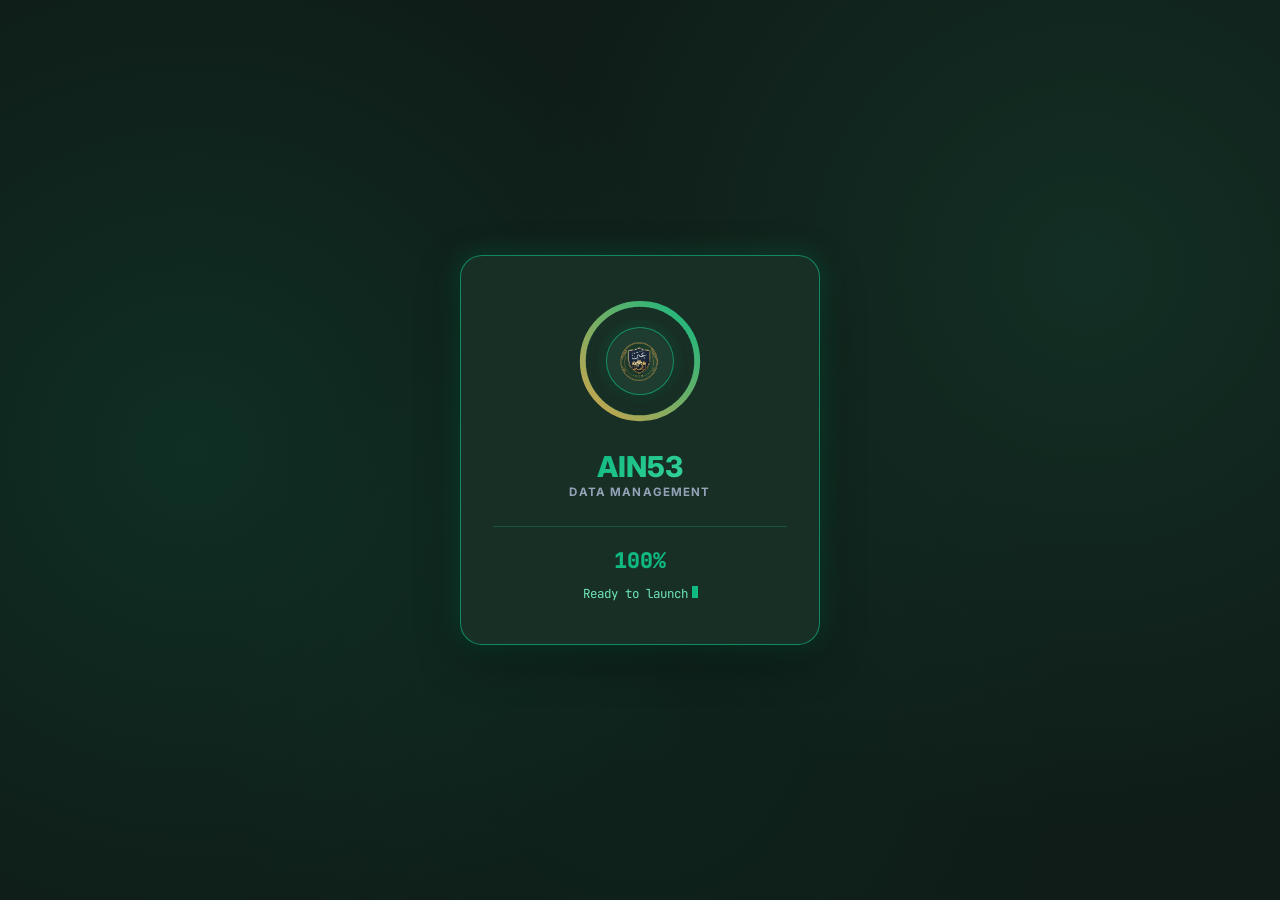
==== frontend/index.html @ ecbc7a55 "Initial commit: AIN53 Data Management v1.0.16" ====
<!DOCTYPE html>
<html lang="en">

<head>
  <meta charset="UTF-8">
  <meta name="viewport" content="width=device-width, initial-scale=1.0">
  <title>AIN53 Data Management</title>

  <link rel="preconnect" href="https://fonts.googleapis.com">
  <link rel="preconnect" href="https://fonts.gstatic.com" crossorigin>
  <link
    href="https://fonts.googleapis.com/css2?family=Inter:ital,opsz,wght@0,14..32,100..900;1,14..32,100..900&family=Outfit:wght@400;500;600;700;800&family=JetBrains+Mono:wght@400;500;600;700&display=swap"
    rel="stylesheet">

  <link rel="stylesheet" href="css/theme.css">
  <link rel="stylesheet" href="css/layout.css">

  <script>
    (function () {
      const savedTheme = localStorage.getItem('ain53_theme') || 'dark';
      document.documentElement.setAttribute('data-theme', savedTheme);
    })();
  </script>
  <!-- React 18 & ReactDOM 18 UMD (Zero Build Overhead) -->
  <script src="https://unpkg.com/react@18/umd/react.production.min.js"></script>
  <script src="https://unpkg.com/react-dom@18/umd/react-dom.production.min.js"></script>
</head>

<body>

  <!-- Startup Loading Screen Overlay -->
  <div id="loading-screen" class="loading-screen">
    <!-- Overlay Background Mesh -->
    <div class="mesh-bg"></div>

    <!-- Glassmorphic Card -->
    <div class="loader-card">
      <div class="visual-container">
        <!-- Glow sphere -->
        <div class="icon-glow-soft"></div>

        <!-- Tech Hologram Dashed Ring -->
        <div class="hologram-ring"></div>

        <!-- Outer SVG Progress Circle -->
        <svg class="svg-ring-container" viewBox="0 0 100 100">
          <defs>
            <linearGradient id="loaderRingGrad" x1="0%" y1="0%" x2="100%" y2="100%">
              <stop offset="0%" stop-color="#d4a44a" />
              <stop offset="100%" stop-color="#10b981" />
            </linearGradient>
          </defs>
          <!-- Background track -->
          <circle cx="50" cy="50" r="44" fill="none" stroke="rgba(0, 0, 0, 0.03)" stroke-width="3" />
          <!-- Progress bar -->
          <circle id="progress-circle" cx="50" cy="50" r="44" fill="none" stroke="url(#loaderRingGrad)"
            stroke-width="4.5" stroke-linecap="round" stroke-dasharray="276.4" stroke-dashoffset="276.4"
            style="transition: stroke-dashoffset 0.15s cubic-bezier(0.4, 0, 0.2, 1);" />
        </svg>

        <!-- App Icon Centerpiece -->
        <div class="icon-box">
          <img class="app-icon" src="./ICON.png" alt="App Icon"
            onerror="this.src='https://cdn-icons-png.flaticon.com/512/9322/9322127.png';">
        </div>
      </div>

      <!-- Typography Branding -->
      <div class="title-text">AIN53</div>
      <div class="subtitle-text">Data Management</div>

      <!-- Status Tracking -->
      <div class="status-panel">
        <div class="percent-indicator"><span id="pct-val">0</span><span>%</span></div>
        <div class="console-message">
          <span id="log-msg">Initializing core components</span><span class="terminal-cursor"></span>
        </div>
      </div>
    </div>
  </div>

  <!-- Background Mesh -->
  <div class="mesh-bg"></div>

  <!-- Sidebar -->
  <aside class="sidebar">
    <div class="sidebar-header">
      <a href="https://ain53.org/" target="_blank" rel="noopener noreferrer" class="sidebar-logo-container"
        title="Visit ain53.org">
        <img class="sidebar-logo" src="./ICON.png" alt="Logo"
          onerror="this.src='https://cdn-icons-png.flaticon.com/512/9322/9322127.png';">
        <div class="sidebar-title-wrapper">
          <h2>AIN53</h2>
          <p>Data Management</p>
        </div>
      </a>
    </div>
    <nav class="sidebar-nav">
      <button class="nav-btn active" data-view="view-pdf">
        <svg class="nav-icon" viewBox="0 0 24 24" fill="none" stroke="currentColor" stroke-width="2"
          stroke-linecap="round" stroke-linejoin="round">
          <path d="M14 2H6a2 2 0 0 0-2 2v16a2 2 0 0 0 2 2h12a2 2 0 0 0 2-2V8z"></path>
          <polyline points="14 2 14 8 20 8"></polyline>
          <line x1="16" y1="13" x2="8" y2="13"></line>
          <line x1="16" y1="17" x2="8" y2="17"></line>
          <polyline points="10 9 9 9 8 9"></polyline>
        </svg>
        <span>PDF to CSV</span>
      </button>
      <button class="nav-btn" data-view="view-csv">
        <svg class="nav-icon" viewBox="0 0 24 24" fill="none" stroke="currentColor" stroke-width="2"
          stroke-linecap="round" stroke-linejoin="round">
          <path d="M22 19a2 2 0 0 1-2 2H4a2 2 0 0 1-2-2V5a2 2 0 0 1 2-2h5l2 3h9a2 2 0 0 1 2 2z"></path>
        </svg>
        <span>CSV to Folders</span>
      </button>
      <button class="nav-btn" data-view="view-sorting">
        <svg class="nav-icon" viewBox="0 0 24 24" fill="none" stroke="currentColor" stroke-width="2"
          stroke-linecap="round" stroke-linejoin="round">
          <rect x="3" y="3" width="18" height="18" rx="2" ry="2"></rect>
          <circle cx="8.5" cy="8.5" r="1.5"></circle>
          <polyline points="21 15 16 10 5 21"></polyline>
        </svg>
        <span>Media Sorting</span>
      </button>
      <button class="nav-btn" data-view="view-inventory">
        <svg class="nav-icon" viewBox="0 0 24 24" fill="none" stroke="currentColor" stroke-width="2"
          stroke-linecap="round" stroke-linejoin="round">
          <rect x="2" y="2" width="20" height="8" rx="2" ry="2"></rect>
          <rect x="2" y="14" width="20" height="8" rx="2" ry="2"></rect>
          <line x1="6" y1="6" x2="6.01" y2="6"></line>
          <line x1="6" y1="18" x2="6.01" y2="18"></line>
        </svg>
        <span>Drive Inventory</span>
      </button>
    </nav>

    <!-- Bottom Navigation Section -->
    <div style="margin-top: auto; display: flex; flex-direction: column; gap: 0.55rem; padding-top: 1rem; border-top: 1px solid var(--border-glass);">
      <button class="nav-btn" data-view="view-settings">
        <div style="display: flex; align-items: center; gap: 0.85rem; width: 100%;">
          <svg class="nav-icon" viewBox="0 0 24 24" fill="none" stroke="currentColor" stroke-width="2"
            stroke-linecap="round" stroke-linejoin="round">
            <circle cx="12" cy="12" r="3"></circle>
            <path d="M19.4 15a1.65 1.65 0 0 0 .33 1.82l.06.06a2 2 0 0 1 0 2.83 2 2 0 0 1-2.83 0l-.06-.06a1.65 1.65 0 0 0-1.82-.33 1.65 1.65 0 0 0-1 1.51V21a2 2 0 0 1-2 2 2 2 0 0 1-2-2v-.09A1.65 1.65 0 0 0 9 19.4a1.65 1.65 0 0 0-1.82.33l-.06.06a2 2 0 0 1-2.83 0 2 2 0 0 1 0-2.83l.06-.06a1.65 1.65 0 0 0 .33-1.82 1.65 1.65 0 0 0-1.51-1H3a2 2 0 0 1-2-2 2 2 0 0 1 2-2h.09A1.65 1.65 0 0 0 4.6 9a1.65 1.65 0 0 0-.33-1.82l-.06-.06a2 2 0 0 1 0-2.83 2 2 0 0 1 2.83 0l.06.06a1.65 1.65 0 0 0 1.82.33H9a1.65 1.65 0 0 0 1-1.51V3a2 2 0 0 1 2-2 2 2 0 0 1 2 2v.09a1.65 1.65 0 0 0 1 1.51 1.65 1.65 0 0 0 1.82-.33l.06-.06a2 2 0 0 1 2.83 0 2 2 0 0 1 0 2.83l-.06.06a1.65 1.65 0 0 0-.33 1.82V9a1.65 1.65 0 0 0 1.51 1H21a2 2 0 0 1 2 2 2 2 0 0 1-2 2h-.09a1.65 1.65 0 0 0-1.51 1z"></path>
          </svg>
          <span>Settings</span>
        </div>
        <span id="update-nav-badge" class="hidden" style="width: 8px; height: 8px; background: #10b981; border-radius: 50%; box-shadow: 0 0 8px #10b981;"></span>
      </button>

      <button class="nav-btn more-info-btn" id="btn-more-info">
        <svg class="nav-icon" viewBox="0 0 24 24" fill="none" stroke="currentColor" stroke-width="2"
          stroke-linecap="round" stroke-linejoin="round">
          <circle cx="12" cy="12" r="10"></circle>
          <line x1="12" y1="16" x2="12" y2="12"></line>
          <line x1="12" y1="8" x2="12.01" y2="8"></line>
        </svg>
        <span>User Guide</span>
      </button>
    </div>
  </aside>

  <!-- Main Content Shell -->
  <div class="main-shell">
    <!-- React Top Header -->
    <div id="react-header-root"></div>

    <!-- Main Content Area -->
    <main class="content-area">

      <!-- Toast Notifications -->
      <div id="toast" class="toast hidden"></div>

      <!-- ── View: PDF to CSV ── -->
      <section id="view-pdf" class="view-section active">
        <div class="card glass">
          <h3 class="card-title"><img src="./ICON.png" class="card-title-icon" alt="Logo"
              onerror="this.src='https://cdn-icons-png.flaticon.com/512/9322/9322127.png';"> PDF to CSV Extractor</h3>
          <p class="text-muted">Extract tables from event PDFs, map columns, and export to CSV.</p>

          <div class="dropzone" id="pdf-dropzone">
            <div class="dropzone-text">
              <h4>Select PDF File</h4>
              <p>Click here to choose a file</p>
            </div>
            <button id="btn-pick-pdf" class="btn btn-select">Browse PDF</button>
          </div>

          <div id="pdf-settings" class="hidden mt-4">
            <div class="file-info mb-4" id="pdf-file-info"></div>

            <div class="input-group mb-3">
              <label>Mauze</label>
              <input type="text" id="pdf-mauze" placeholder="Enter Mauze (Optional)" class="input-glass">
            </div>

            <div class="grid-2 mb-3">
              <div class="input-group">
                <label>Start Sr Number</label>
                <input type="number" id="pdf-sr-start" placeholder="Min" class="input-glass">
              </div>
              <div class="input-group">
                <label>End Sr Number</label>
                <input type="number" id="pdf-sr-end" placeholder="Max" class="input-glass">
              </div>
            </div>

            <div class="mapping-container mb-4">
              <h4>Column Mapping</h4>
              <div id="pdf-mapping-grid" class="mapping-grid"></div>
            </div>

            <div class="flex gap-2">
              <button id="btn-pdf-preview" class="btn btn-secondary">Preview Data</button>
              <button id="btn-pdf-download" class="btn btn-success">Download CSV</button>
            </div>

            <div class="preview-wrapper mt-4 hidden" id="pdf-preview-wrapper">
              <div class="status-bar info" id="pdf-status">Rows found: 0</div>
              <div class="table-container">
                <table class="table-glass" id="pdf-table">
                  <thead>
                    <tr>
                      <th>Seq</th>
                      <th>Event</th>
                      <th>Sticker</th>
                      <th>Name</th>
                      <th>ITS</th>
                      <th>Location</th>
                      <th>Mobile</th>
                      <th>Mauze</th>
                      <th>Sub Event</th>
                    </tr>
                  </thead>
                  <tbody></tbody>
                </table>
              </div>
            </div>
          </div>
        </div>
      </section>

      <!-- ── View: CSV to Folders ── -->
      <section id="view-csv" class="view-section hidden">
        <div class="card glass">
          <h3 class="card-title"><img src="./ICON.png" class="card-title-icon" alt="Logo"
              onerror="this.src='https://cdn-icons-png.flaticon.com/512/9322/9322127.png';"> CSV to Folders</h3>
          <p class="text-muted">Create master and leaf folder structures directly from a CSV.</p>

          <div class="input-group mb-3 mt-4">
            <label>Input CSV File (Drag &amp; Drop Supported)</label>
            <div class="flex gap-2" id="csv-input-container">
              <input type="text" id="csv-input-path" class="input-glass" readonly placeholder="No file selected">
              <button id="btn-csv-input" class="btn btn-select">Select File</button>
            </div>
          </div>

          <div class="input-group mb-4">
            <label>Destination Folder (Drag &amp; Drop Supported)</label>
            <div class="flex gap-2" id="csv-dest-container">
              <input type="text" id="csv-dest-path" class="input-glass" readonly placeholder="No folder selected">
              <button id="btn-csv-dest" class="btn btn-select">Select Folder</button>
            </div>
          </div>

          <button id="btn-csv-process" class="btn btn-primary" disabled>Generate Folders</button>

          <div id="csv-result" class="mt-4 hidden status-bar success"></div>
        </div>
      </section>

      <!-- ── View: Media Sorting ── -->
      <section id="view-sorting" class="view-section hidden">

        <!-- SETUP SCREEN -->
        <div id="sort-setup-screen" class="card glass h-full flex-col">
          <h3 class="card-title"><img src="./ICON.png" class="card-title-icon" alt="Logo"
              onerror="this.src='https://cdn-icons-png.flaticon.com/512/9322/9322127.png';"> Media Sorting</h3>
          <p class="text-muted mb-4">Sort photos and videos into event folders using CSV mapping.</p>

          <div class="grid-2 gap-4 mt-4">
            <div class="input-group">
              <label>1. Mapping CSV File (Drag &amp; Drop Supported)</label>
              <div class="flex gap-2" id="sort-mapping-container">
                <input type="text" id="sort-mapping-path" class="input-glass" readonly placeholder="No mapping file">
                <button id="btn-sort-mapping" class="btn btn-select">Browse</button>
              </div>
            </div>
            <div class="input-group">
              <label>2. Root Source Directory (Drag &amp; Drop Supported)</label>
              <div class="flex gap-2" id="sort-root-container">
                <input type="text" id="sort-root-path" class="input-glass" readonly placeholder="No root directory">
                <button id="btn-sort-root" class="btn btn-select">Browse</button>
              </div>
            </div>
          </div>
          <button id="btn-sort-scan" class="btn btn-primary mt-4 w-full" disabled>Start Sorting Files</button>
        </div>

        <!-- ANALYSIS SCREEN -->
        <div id="sort-analysis-screen" class="card glass hidden">
          <div class="analysis-header text-center mb-4">
            <h3 class="card-title">Analysing Media Files</h3>
            <p id="analysis-subtitle" class="text-muted scanning-pulse">Scanning for sub-event markers in photos &amp;
              videos…</p>
          </div>

          <div class="scan-ring-container flex justify-center mb-4">
            <div class="scan-ring" style="width:120px; height:120px; position:relative;">
              <svg viewBox="0 0 100 100" style="transform: rotate(-90deg); width:100%; height:100%;">
                <circle cx="50" cy="50" r="45" fill="none" stroke="rgba(0,0,0,0.05)" stroke-width="6" />
                <circle id="ring-progress" cx="50" cy="50" r="45" fill="none" stroke="var(--accent-blue)"
                  stroke-width="6" stroke-linecap="round" stroke-dasharray="283" stroke-dashoffset="283"
                  style="transition: stroke-dashoffset 0.3s ease;" />
              </svg>
              <div id="ring-percent"
                style="position:absolute; top:50%; left:50%; transform:translate(-50%, -50%); font-weight:700; color:var(--accent-blue);">
                0%</div>
            </div>
          </div>

          <div class="progress-section mb-4">
            <div class="progress-bar-bg mb-2">
              <div class="progress-bar-fill" id="analysis-bar"></div>
            </div>
            <div class="flex" style="justify-content: space-between;">
              <span class="text-sm font-bold" id="analysis-progress-text">0 / 0 files</span>
              <span class="text-muted text-sm" id="analysis-eta">Starting analysis…</span>
            </div>
          </div>

          <div class="stats-grid mb-4">
            <div class="stat-card" id="stat-card-photos">
              <div class="stat-value" id="analysis-photos">0</div>
              <div class="stat-label">Photos</div>
            </div>
            <div class="stat-card" id="stat-card-videos">
              <div class="stat-value" id="analysis-videos">0</div>
              <div class="stat-label">Videos</div>
            </div>
            <div class="stat-card" id="stat-card-markers">
              <div class="stat-value" id="analysis-markers">0</div>
              <div class="stat-label">Markers</div>
            </div>
          </div>

          <div class="file-ticker mb-4">
            <div class="ticker-label text-xs text-muted mb-2">CURRENTLY ANALYSING</div>
            <div class="flex gap-2 align-center">
              <span class="ticker-badge photo" id="ticker-badge">Photo</span>
              <span class="ticker-filename" id="ticker-filename"
                style="flex:1; overflow:hidden; text-overflow:ellipsis; white-space:nowrap; font-size:13px;">Waiting…</span>
              <span class="ticker-contributor text-xs" id="ticker-contributor"
                style="color:var(--accent-blue); font-weight:600;"></span>
            </div>
          </div>

          <div class="activity-log" id="activity-log">
            <div class="log-entry"><span style="color:var(--accent-green);">●</span> Analysis engine ready</div>
          </div>
        </div>

        <!-- MAIN WORKSPACE -->
        <div id="sort-main-screen" class="hidden sort-workspace-fill">
          <div class="dashboard-header flex mb-4"
            style="justify-content: space-between; align-items: center; background:var(--bg-glass); backdrop-filter: blur(10px); padding: 1rem; border-radius: var(--radius-md); border: 1px solid var(--border-glass); flex-shrink: 0;">
            <h3 id="dashboard-title" class="card-title mb-0" style="margin-bottom:0;">Dashboard</h3>
            <div class="header-actions flex gap-2">
              <button class="btn btn-secondary" id="btn-undo" disabled>Undo</button>
              <button class="btn btn-secondary" id="btn-undo-transfer" disabled>Undo Transfer</button>
              <button class="btn btn-primary" id="btn-copy-all">Copy All</button>
              <button class="btn btn-success" id="btn-move-all">Move All</button>
            </div>
          </div>

          <div class="workspace-layout flex gap-4">
            <!-- Sorting Internal Sidebar -->
            <div class="sort-sidebar" style="width: 220px; flex-shrink:0; overflow-y: auto;">
              <div class="card glass" style="padding: 1rem;">
                <h4 class="text-sm text-muted mb-2">FILTER BY CONTRIBUTOR</h4>
                <button class="btn btn-secondary w-full mb-2 active" id="btn-filter-all"
                  style="text-align:left; justify-content:flex-start;">All Contributors</button>
                <div id="contributor-filters" class="flex flex-col gap-2 mb-4"></div>

                <h4 class="text-sm text-muted mb-2">FOLDER TOGGLES</h4>
                <button class="btn btn-secondary w-full mb-2" id="btn-expand-all">Expand All</button>
                <button class="btn btn-secondary w-full mb-4" id="btn-collapse-all">Collapse All</button>

                <h4 class="text-sm text-muted mb-2">STATS</h4>
                <div class="text-sm flex-col gap-2">
                  <div>Total Files: <strong id="stat-total-files">0</strong></div>
                  <div>Excluded: <strong id="stat-excluded">0</strong></div>
                  <div>Folders: <strong id="stat-total-folders">0</strong></div>
                </div>
              </div>
            </div>

            <!-- Viewer Area -->
            <div class="sort-viewer flex-1" style="min-width:0; padding-right: 0.5rem;">
              <div class="search-bar mb-4 relative">
                <input type="text" id="file-search-input" class="input-glass w-full"
                  placeholder="Search files by name…">
                <div id="search-results-info" class="text-xs text-muted mt-1"></div>
              </div>

              <div id="folders-container"></div>
            </div>
          </div>
        </div>

        <!-- MODALS -->
        <div id="edit-modal" class="modal sort-modal" style="display: none;">
          <div class="modal-content glass">
            <h3 id="modal-title" class="card-title">Shift File Assignment</h3>
            <p id="modal-desc" class="text-muted mb-4">Shift or move file sequencing for selected files.</p>
            <div class="flex-col gap-2">
              <button class="btn btn-primary flex justify-between" id="btn-shift-down">
                <span>Shift All Down</span><span class="text-xs" style="opacity:0.8;">Selected + below shift</span>
              </button>
              <button class="btn btn-primary flex justify-between" id="btn-shift-up">
                <span>Shift All Up</span><span class="text-xs" style="opacity:0.8;">Selected + above shift</span>
              </button>
              <button class="btn btn-secondary flex justify-between" id="btn-move-down">
                <span>Move to Next Folder</span><span class="text-xs" style="opacity:0.8;">Move only</span>
              </button>
              <button class="btn btn-secondary flex justify-between" id="btn-move-up">
                <span>Move to Previous Folder</span><span class="text-xs" style="opacity:0.8;">Move only</span>
              </button>
              <button class="btn btn-secondary mt-2 text-center justify-center" id="btn-edit-cancel">Cancel</button>
            </div>
          </div>
        </div>

        <div id="preview-modal" class="modal sort-modal" style="display: none;">
          <div class="modal-content glass">
            <h3 class="card-title">Sequence Change Preview</h3>
            <p class="text-muted text-sm mb-4">Review the following changes before applying:</p>
            <div id="preview-modal-body" class="report-body text-left text-sm mb-4"
              style="max-height:300px; overflow-y:auto; background:var(--bg-glass-card); padding:1rem; border-radius:var(--radius-sm); border:1px solid var(--border-glass);">
            </div>
            <div class="flex gap-2">
              <button class="btn btn-success flex-1" id="btn-preview-confirm">Confirm</button>
              <button class="btn btn-secondary flex-1" id="btn-preview-cancel">Cancel</button>
            </div>
          </div>
        </div>

        <div id="report-modal" class="modal sort-modal" style="display: none;">
          <div class="modal-content glass">
            <h3 class="card-title">Sequence Change Summary</h3>
            <div id="report-modal-body" class="report-body text-left text-sm mb-4"
              style="max-height:300px; overflow-y:auto; background:var(--bg-glass-card); padding:1rem; border-radius:var(--radius-sm); border:1px solid var(--border-glass);">
            </div>
            <div class="flex gap-2">
              <button class="btn btn-primary flex-1" id="btn-report-done">Done</button>
              <button class="btn btn-secondary flex-1" id="btn-report-undo">Undo Changes</button>
            </div>
          </div>
        </div>

      </section>

      <!-- ── View: Drive Inventory ── -->
      <section id="view-inventory" class="view-section hidden">
        <div class="card glass">
          <h3 class="card-title"><img src="./ICON.png" class="card-title-icon" alt="Logo"
              onerror="this.src='https://cdn-icons-png.flaticon.com/512/9322/9322127.png';"> Drive Inventory</h3>
          <p class="text-muted">Scan a drive and generate an Excel report of folder structures and missing sequence
            gaps.</p>

          <div class="input-group mb-3 mt-4">
            <label>Target Drive / Folder (Drag &amp; Drop Supported)</label>
            <div class="flex gap-2" id="inv-drive-container">
              <input type="text" id="inv-drive-path" class="input-glass" readonly placeholder="No folder selected">
              <button id="btn-inv-drive" class="btn btn-select">Select Drive</button>
            </div>
          </div>

          <div class="input-group mb-4">
            <label>Save Report As</label>
            <div class="flex gap-2">
              <input type="text" id="inv-save-path" class="input-glass" readonly
                placeholder="No save location selected">
              <button id="btn-inv-save" class="btn btn-select" disabled>Select Location</button>
            </div>
          </div>

          <button id="btn-inv-generate" class="btn btn-primary w-full" disabled>Generate Excel Report</button>

          <div id="inv-result" class="mt-4 hidden status-bar info"></div>
        </div>
      </section>

      <!-- ── Global Progress Overlay ── -->
      <div id="global-progress-overlay" class="modal hidden"
        style="background: rgba(248, 250, 252, 0.5); backdrop-filter: blur(16px); -webkit-backdrop-filter: blur(16px); z-index: 99999; display: none; align-items: center; justify-content: center;">
        <!-- Glassmorphic Loader Card -->
        <div class="loader-card"
          style="width: 380px; padding: 40px 30px; border-radius: 24px; position: relative; z-index: 10;">
          <h3 id="global-progress-title" class="title-text"
            style="font-size: 20px; font-weight: 800; background: linear-gradient(135deg, #059669, #34d399); -webkit-background-clip: text; -webkit-text-fill-color: transparent;">
            Processing...</h3>
          <p id="global-progress-subtitle" class="subtitle-text"
            style="margin-bottom: 25px; font-size: 13px; font-weight: 500;">Please wait while the task completes.</p>

          <!-- Circular Progress Ring & Icon -->
          <div class="visual-container"
            style="width: 130px; height: 130px; margin-bottom: 25px; position: relative; display: flex; align-items: center; justify-content: center;">
            <div class="icon-glow-soft"
              style="width: 80px; height: 80px; background: radial-gradient(circle, rgba(16, 185, 129, 0.15) 0%, transparent 70%);">
            </div>
            <div class="hologram-ring"
              style="width: 110px; height: 110px; border: 1px dashed rgba(16, 185, 129, 0.15);">
            </div>

            <svg class="svg-ring-container" viewBox="0 0 100 100"
              style="width: 100%; height: 100%; position: absolute; transform: rotate(-90deg);">
              <defs>
                <linearGradient id="globalProgressGrad" x1="0%" y1="0%" x2="100%" y2="100%">
                  <stop offset="0%" stop-color="#059669" />
                  <stop offset="100%" stop-color="#34d399" />
                </linearGradient>
              </defs>
              <circle cx="50" cy="50" r="44" fill="none" stroke="rgba(0, 0, 0, 0.02)" stroke-width="3.5" />

              <!-- Determinate/Indeterminate Circle -->
              <circle id="global-progress-circle" cx="50" cy="50" r="44" fill="none" stroke="url(#globalProgressGrad)"
                stroke-width="4.5" stroke-linecap="round" stroke-dasharray="276.46" stroke-dashoffset="276.46"
                style="transition: stroke-dashoffset 0.25s ease;" />
            </svg>

            <!-- Core Center Indicator -->
            <div class="icon-box"
              style="width: 64px; height: 64px; background: white; border: 1px solid rgba(16, 185, 129, 0.1); box-shadow: 0 4px 16px rgba(16, 185, 129, 0.05); border-radius: 50%; display: flex; align-items: center; justify-content: center; z-index: 5;">
              <!-- Simple clean loading svg -->
              <svg id="global-progress-inner-spinner" viewBox="0 0 24 24" width="28" height="28" fill="none"
                stroke="#10b981" stroke-width="2" stroke-linecap="round" stroke-linejoin="round"
                style="animation: rotate 2s linear infinite;">
                <line x1="12" y1="2" x2="12" y2="6"></line>
                <line x1="12" y1="18" x2="12" y2="22"></line>
                <line x1="4.93" y1="4.93" x2="8.41" y2="8.41"></line>
                <line x1="15.59" y1="15.59" x2="19.07" y2="19.07"></line>
                <line x1="2" y1="12" x2="6" y2="12"></line>
                <line x1="18" y1="12" x2="22" y2="12"></line>
                <line x1="4.93" y1="19.07" x2="8.41" y2="15.59"></line>
                <line x1="15.59" y1="8.41" x2="19.07" y2="4.93"></line>
              </svg>
              <!-- Percentage value hidden initially -->
              <div id="global-progress-inner-text" class="hidden"
                style="font-size: 16px; font-weight: 700; color: var(--text-primary);">0%</div>
            </div>
          </div>

          <!-- Determinate details -->
          <div id="global-progress-details" class="hidden w-full"
            style="display: flex; flex-direction: column; gap: 4px; border-top: 1px solid rgba(0,0,0,0.04); padding-top: 15px;">
            <div class="flex" style="justify-content: space-between; align-items: center;">
              <span id="global-progress-text"
                style="font-size: 12px; font-weight: 700; color: var(--text-primary); font-family: 'Space Mono', monospace;">0
                / 0</span>
              <span id="global-progress-eta"
                style="font-size: 11px; font-weight: 500; color: var(--text-muted);">Calculating ETA...</span>
            </div>
          </div>
        </div>
      </div>

      <!-- SETTINGS VIEW PANEL -->
      <div id="view-settings" class="view-panel hidden">
        <div class="card glass">
          <div style="display: flex; align-items: center; justify-content: space-between; margin-bottom: 1.5rem; border-bottom: 1px solid var(--border-glass); padding-bottom: 1rem;">
            <div>
              <h2 class="card-title" style="font-size: 1.6rem; margin-bottom: 0.2rem;">
                <svg width="28" height="28" viewBox="0 0 24 24" fill="none" stroke="currentColor" stroke-width="2" stroke-linecap="round" stroke-linejoin="round" style="color: var(--accent-blue);">
                  <circle cx="12" cy="12" r="3"></circle>
                  <path d="M19.4 15a1.65 1.65 0 0 0 .33 1.82l.06.06a2 2 0 0 1 0 2.83 2 2 0 0 1-2.83 0l-.06-.06a1.65 1.65 0 0 0-1.82-.33 1.65 1.65 0 0 0-1 1.51V21a2 2 0 0 1-2 2 2 2 0 0 1-2-2v-.09A1.65 1.65 0 0 0 9 19.4a1.65 1.65 0 0 0-1.82.33l-.06.06a2 2 0 0 1-2.83 0 2 2 0 0 1 0-2.83l.06-.06a1.65 1.65 0 0 0 .33-1.82 1.65 1.65 0 0 0-1.51-1H3a2 2 0 0 1-2-2 2 2 0 0 1 2-2h.09A1.65 1.65 0 0 0 4.6 9a1.65 1.65 0 0 0-.33-1.82l-.06-.06a2 2 0 0 1 0-2.83 2 2 0 0 1 2.83 0l.06.06a1.65 1.65 0 0 0 1.82.33H9a1.65 1.65 0 0 0 1-1.51V3a2 2 0 0 1 2-2 2 2 0 0 1 2 2v.09a1.65 1.65 0 0 0 1 1.51 1.65 1.65 0 0 0 1.82-.33l.06-.06a2 2 0 0 1 2.83 0 2 2 0 0 1 0 2.83l-.06.06a1.65 1.65 0 0 0-.33 1.82V9a1.65 1.65 0 0 0 1.51 1H21a2 2 0 0 1 2 2 2 2 0 0 1-2 2h-.09a1.65 1.65 0 0 0-1.51 1z"></path>
                </svg>
                <span>Application Settings</span>
              </h2>
              <p style="color: var(--text-muted); font-size: 0.88rem;">Manage theme preferences, application updates, and system version information.</p>
            </div>
            <span class="app-version-tag" style="background: rgba(16, 185, 129, 0.15); border: 1px solid rgba(16, 185, 129, 0.35); color: #34d399; font-weight: 700; font-family: 'JetBrains Mono', monospace; padding: 6px 14px; border-radius: 20px; font-size: 0.85rem;">v 1.0.14</span>
          </div>

          <div style="display: flex; flex-direction: column; gap: 1.8rem;">
            <!-- Theme Settings Card -->
            <div style="background: var(--bg-glass-card); border: 1px solid var(--border-glass); border-radius: var(--radius-md); padding: 1.5rem;">
              <h3 style="font-size: 1.1rem; font-weight: 700; color: var(--text-primary); margin-bottom: 0.4rem; display: flex; align-items: center; gap: 0.5rem;">
                <span>🎨</span> Appearance &amp; Theme Selection
              </h3>
              <p style="color: var(--text-muted); font-size: 0.85rem; margin-bottom: 1.2rem;">Choose your preferred color theme. Your selection is automatically saved and remembered across application launches.</p>
              
              <div style="display: grid; grid-template-columns: 1fr 1fr; gap: 1rem;">
                <div id="theme-card-dark" class="theme-select-card active" data-theme-id="dark" style="background: rgba(4, 28, 19, 0.7); border: 2px solid #10b981; border-radius: 14px; padding: 1.2rem; cursor: pointer; transition: all var(--transition);">
                  <div style="display: flex; align-items: center; justify-content: space-between; margin-bottom: 0.6rem;">
                    <span style="font-weight: 700; font-size: 1rem; color: #f8fafc;">🌙 Dark Emerald</span>
                    <span class="theme-check-icon" style="color: #10b981; font-weight: 800;">✓ Selected</span>
                  </div>
                  <p style="font-size: 0.8rem; color: #94a3b8; margin: 0;">Deep Forest Emerald &amp; Imperial Gold (Default Theme)</p>
                </div>

                <div id="theme-card-light" class="theme-select-card" data-theme-id="light" style="background: rgba(255, 249, 230, 0.85); border: 1px solid var(--border-glass); border-radius: 14px; padding: 1.2rem; cursor: pointer; transition: all var(--transition);">
                  <div style="display: flex; align-items: center; justify-content: space-between; margin-bottom: 0.6rem;">
                    <span style="font-weight: 700; font-size: 1rem; color: #072a1c;">☀️ Imperial Alabaster</span>
                    <span class="theme-check-icon hidden" style="color: #10b981; font-weight: 800;">✓ Selected</span>
                  </div>
                  <p style="font-size: 0.8rem; color: #856404; margin: 0;">Warm Cream &amp; Alabaster Light Mode matching ain53.org</p>
                </div>
              </div>
            </div>

            <!-- Software Updates & Version Card -->
            <div style="background: var(--bg-glass-card); border: 1px solid var(--border-glass); border-radius: var(--radius-md); padding: 1.5rem;">
              <div style="display: flex; align-items: center; justify-content: space-between; flex-wrap: wrap; gap: 1rem;">
                <div>
                  <h3 style="font-size: 1.1rem; font-weight: 700; color: var(--text-primary); margin-bottom: 0.3rem; display: flex; align-items: center; gap: 0.5rem;">
                    <span>🚀</span> Software Updates &amp; System Version
                  </h3>
                  <p style="color: var(--text-muted); font-size: 0.85rem; margin: 0;">Current Installed Version: <strong class="app-version-tag" style="color: #10b981;">v 1.0.14</strong></p>
                </div>
                
                <button id="btn-settings-check-updates" class="btn btn-primary" style="gap: 8px;">
                  <svg width="18" height="18" viewBox="0 0 24 24" fill="none" stroke="currentColor" stroke-width="2" stroke-linecap="round" stroke-linejoin="round">
                    <path d="M21 15v4a2 2 0 0 1-2 2H5a2 2 0 0 1-2-2v-4"></path>
                    <polyline points="7 10 12 15 17 10"></polyline>
                    <line x1="12" y1="15" x2="12" y2="3"></line>
                  </svg>
                  <span>Check for Updates Now</span>
                </button>
              </div>
              
              <div style="margin-top: 1.2rem; padding-top: 1rem; border-top: 1px solid var(--border-glass); display: flex; justify-content: flex-end; align-items: center; font-size: 0.8rem; color: var(--text-muted);">
                <span>Official Website: <a href="https://ain53.org/" target="_blank" style="color: var(--accent-blue); text-decoration: none; font-weight: 600;">ain53.org</a></span>
              </div>
            </div>
          </div>
        </div>
      </div>

    </main>
  </div> <!-- /.main-shell -->

  <!-- Floating React Live Process Dock -->
  <div id="react-live-dock-root"></div>

  <!-- Scripts -->
  <script src="js/app.js"></script>
  <script src="js/react_components.js"></script>
  <script src="js/00_pdf.js"></script>
  <script src="js/01_csv.js"></script>
  <script src="js/02_sorting.js"></script>
  <script src="js/03_inventory.js"></script>
  <!-- Startup Loader Logic -->
  <script>
    document.addEventListener('DOMContentLoaded', () => {
      // Boot steps simulation
      const bootSteps = [
        { progress: 0, text: "Initializing core system..." },
        { progress: 15, text: "Verifying secure protocols..." },
        { progress: 30, text: "Loading modules and libraries..." },
        { progress: 50, text: "Establishing database handshake..." },
        { progress: 70, text: "Optimizing sorting indexes..." },
        { progress: 85, text: "Mounting user interfaces..." },
        { progress: 100, text: "Ready to launch" }
      ];

      const circle = document.getElementById('progress-circle');
      const pctVal = document.getElementById('pct-val');
      const logMsg = document.getElementById('log-msg');
      const loaderScreen = document.getElementById('loading-screen');

      // Circ length = 2 * PI * R = 2 * 3.14159 * 44 = 276.46
      const strokeDash = 276.46;

      function setProgress(percent) {
        const offset = strokeDash - (percent / 100) * strokeDash;
        if (circle) circle.style.strokeDashoffset = offset;
        if (pctVal) pctVal.textContent = percent;
      }

      let stepIndex = 0;
      let currentPercent = 0;

      function runSimulation() {
        if (currentPercent >= 100) {
          setTimeout(() => {
            if (loaderScreen) {
              loaderScreen.classList.add('fade-out');
              setTimeout(() => {
                loaderScreen.style.display = 'none';
              }, 400);
            }
          }, 300);
          return;
        }

        const targetStep = bootSteps[stepIndex];
        if (currentPercent >= targetStep.progress && stepIndex < bootSteps.length - 1) {
          stepIndex++;
        }

        if (logMsg) logMsg.textContent = bootSteps[stepIndex].text;

        // Quick randomized increment (makes it look real, fast, and completes in ~1 second)
        currentPercent += Math.floor(Math.random() * 8) + 6;
        if (currentPercent > 100) currentPercent = 100;

        setProgress(currentPercent);

        // Fast randomized delay (between 50ms and 120ms)
        const nextDelay = Math.floor(Math.random() * 70) + 50;
        setTimeout(runSimulation, nextDelay);
      }

      // Start the simulation with a tiny entry delay
      setTimeout(runSimulation, 200);

      // User Guide Modal Logic
      const guideBtn = document.getElementById('btn-more-info');
      const guideModal = document.getElementById('guide-modal');
      const guideCloseBtn = document.getElementById('btn-guide-close');
      const guideModalContent = document.getElementById('guide-modal-content');

      if (guideBtn && guideModal && guideCloseBtn) {
        guideBtn.addEventListener('click', () => {
          guideModal.style.display = 'flex';
        });

        guideCloseBtn.addEventListener('click', () => {
          guideModal.style.display = 'none';
        });

        guideModal.addEventListener('click', (e) => {
          if (e.target === guideModal) {
            guideModal.style.display = 'none';
          }
        });

        // Anchors scroll inside the modal content box smoothly
        const guideLinks = document.querySelectorAll('.guide-nav-links a');
        guideLinks.forEach(link => {
          link.addEventListener('click', (e) => {
            e.preventDefault();
            const targetId = link.getAttribute('href').substring(1);
            const targetEl = document.getElementById(targetId);
            if (targetEl && guideModalContent) {
              const containerTop = guideModalContent.getBoundingClientRect().top;
              const targetTop = targetEl.getBoundingClientRect().top;
              const scrollOffset = targetTop - containerTop + guideModalContent.scrollTop - 20;

              guideModalContent.scrollTo({
                top: scrollOffset,
                behavior: 'smooth'
              });
            }
          });
        });

        // Navigation buttons inside each section
        const guideNavBtns = document.querySelectorAll('.btn-guide-nav');
        guideNavBtns.forEach(btn => {
          btn.addEventListener('click', () => {
            const targetView = btn.getAttribute('data-target-view');
            // Hide the user guide modal
            guideModal.style.display = 'none';
            // Click the corresponding nav button
            const sidebarBtn = document.querySelector(`.sidebar-nav .nav-btn[data-view="${targetView}"]`);
            if (sidebarBtn) {
              sidebarBtn.click();
            }
          });
        });
      }

      // Global Drag and Drop Overlay Logic
      const dragOverlay = document.getElementById('drag-drop-overlay');
      window._dragCounter = 0;

      window.addEventListener('dragenter', (e) => {
        e.preventDefault();
        window._dragCounter++;
        if (window._dragCounter === 1) {
          dragOverlay.classList.remove('hidden');
        }
      });

      window.addEventListener('dragleave', (e) => {
        e.preventDefault();
        window._dragCounter--;
        if (window._dragCounter === 0) {
          dragOverlay.classList.add('hidden');
        }
      });

      window.addEventListener('dragover', (e) => {
        e.preventDefault();
      });

      window.addEventListener('drop', (e) => {
        e.preventDefault();
        window._dragCounter = 0;
        dragOverlay.classList.add('hidden');
      });
    });
  </script>

  <!-- USER GUIDE MODAL -->
  <div id="guide-modal" class="modal"
    style="background: rgba(248, 250, 252, 0.45); backdrop-filter: blur(20px); -webkit-backdrop-filter: blur(20px); z-index: 999999; display: none; align-items: center; justify-content: center;">
    <div class="modal-content glass" id="guide-modal-content"
      style="width: 90%; max-width: 750px; max-height: 85vh; overflow-y: auto; padding: 2.5rem; border-radius: 24px; position: relative;">

      <!-- Close Button -->
      <button id="btn-guide-close" class="btn-close-modal"
        style="position: absolute; top: 1.5rem; right: 1.5rem; background: transparent; border: none; font-size: 1.8rem; cursor: pointer; color: var(--text-muted); transition: color var(--transition);">&times;</button>

      <!-- Header -->
      <div
        style="text-align: center; margin-bottom: 1.5rem; border-bottom: 1px solid rgba(0, 0, 0, 0.05); padding-bottom: 1.5rem; display: flex; flex-direction: column; align-items: center; gap: 0.75rem;">
        <div class="sidebar-logo-container" style="justify-content: center;">
          <img class="sidebar-logo" src="./ICON.png" alt="Logo" style="width: 54px; height: 54px;"
            onerror="this.src='https://cdn-icons-png.flaticon.com/512/9322/9322127.png';">
          <div class="sidebar-title-wrapper" style="text-align: left;">
            <h2 style="font-size: 1.8rem;">AIN53</h2>
            <p>Data Management</p>
          </div>
        </div>
        <h1
          style="font-size: 1.6rem; font-weight: 800; color: var(--text-primary); margin-top: 1.2rem; margin-bottom: 0;">
          Application User Guide</h1>

        <!-- Navigation Chips -->
        <div class="guide-nav-links"
          style="display: flex; flex-wrap: wrap; gap: 8px; justify-content: center; margin-top: 15px; width: 100%;">
          <a href="#guide-pdf"
            style="color: #047857; text-decoration: none; font-weight: 600; font-size: 0.78rem; background: rgba(6, 95, 70, 0.08); padding: 6px 14px; border-radius: 20px; transition: all var(--transition);">1.
            PDF Extractor</a>
          <a href="#guide-folders"
            style="color: #047857; text-decoration: none; font-weight: 600; font-size: 0.78rem; background: rgba(6, 95, 70, 0.08); padding: 6px 14px; border-radius: 20px; transition: all var(--transition);">2.
            Folder Creator</a>
          <a href="#guide-sorting"
            style="color: #047857; text-decoration: none; font-weight: 600; font-size: 0.78rem; background: rgba(6, 95, 70, 0.08); padding: 6px 14px; border-radius: 20px; transition: all var(--transition);">3.
            Media Sorter</a>
          <a href="#guide-inventory"
            style="color: #047857; text-decoration: none; font-weight: 600; font-size: 0.78rem; background: rgba(6, 95, 70, 0.08); padding: 6px 14px; border-radius: 20px; transition: all var(--transition);">4.
            Drive Inventory</a>
        </div>
      </div>

      <!-- Scrollable Content -->
      <div class="guide-body" style="text-align: left; display: flex; flex-direction: column; gap: 1.5rem;">
        <!-- SECTION: PDF Extractor -->
        <section id="guide-pdf"
          style="background: rgba(255,255,255,0.4); border: 1px solid var(--border-glass); border-radius: 16px; padding: 20px; box-shadow: 0 4px 16px rgba(0,0,0,0.01);">
          <h3
            style="font-size: 1.15rem; font-weight: 700; color: #047857; border-bottom: 1px solid rgba(16,185,129,0.15); padding-bottom: 8px; margin-bottom: 12px; display: flex; align-items: center; gap: 0.5rem; margin-top: 0;">
            <span class="step-badge"
              style="width: 22px; height: 22px; background-color: #10b981; color: white; border-radius: 50%; display: inline-flex; align-items: center; justify-content: center; font-size: 11px; font-weight: 700;">1</span>
            PDF to CSV Extractor
          </h3>
          <p style="color: var(--text-secondary); font-size: 0.92rem; margin-bottom: 15px; line-height: 1.5;">Extracts
            tables from event PDFs, maps columns, and exports them to a structured spreadsheet format.</p>
          <h4
            style="font-size: 0.9rem; font-weight: 700; color: var(--text-primary); margin-bottom: 8px; text-transform: uppercase; letter-spacing: 0.05em;">
            How to Use:</h4>
          <ul
            style="list-style: none; display: flex; flex-direction: column; gap: 8px; font-size: 0.9rem; color: var(--text-secondary); padding-left: 0;">
            <li style="display: flex; gap: 8px; align-items: flex-start;"><span style="color:#10b981;">•</span>
              <span>Click on <strong>Browse PDF</strong> or drag and drop a PDF file into the upload zone.</span>
            </li>
            <li style="display: flex; gap: 8px; align-items: flex-start;"><span style="color:#10b981;">•</span>
              <span>Adjust settings: Enter an optional Mauze code, or limit sequence extraction (e.g. Sticker 100 to
                500).</span>
            </li>
            <li style="display: flex; gap: 8px; align-items: flex-start;"><span style="color:#10b981;">•</span>
              <span>Verify column mappings. If the auto-mapper misaligns a column, adjust it via the drop-down
                selectors.</span>
            </li>
            <li style="display: flex; gap: 8px; align-items: flex-start;"><span style="color:#10b981;">•</span>
              <span>Click <strong>Preview Data</strong> to check the formatted rows, then click <strong>Download
                  CSV</strong> to save the final file.</span>
            </li>
          </ul>
          <div style="margin-top: 20px; display: flex; justify-content: flex-end;">
            <button class="btn btn-select btn-guide-nav" data-target-view="view-pdf"
              style="gap: 8px; font-size: 0.85rem; padding: 0.6rem 1.2rem; display: inline-flex; align-items: center;">
              <svg width="16" height="16" viewBox="0 0 24 24" fill="none" stroke="currentColor" stroke-width="2"
                stroke-linecap="round" stroke-linejoin="round">
                <path d="M14 2H6a2 2 0 0 0-2 2v16a2 2 0 0 0 2 2h12a2 2 0 0 0 2-2V8z"></path>
                <polyline points="14 2 14 8 20 8"></polyline>
                <line x1="16" y1="13" x2="8" y2="13"></line>
                <line x1="16" y1="17" x2="8" y2="17"></line>
                <polyline points="10 9 9 9 8 9"></polyline>
              </svg>
              <span>Go to PDF to CSV Extractor</span>
            </button>
          </div>
        </section>

        <!-- SECTION: Folder Creator -->
        <section id="guide-folders"
          style="background: rgba(255,255,255,0.4); border: 1px solid var(--border-glass); border-radius: 16px; padding: 20px; box-shadow: 0 4px 16px rgba(0,0,0,0.01);">
          <h3
            style="font-size: 1.15rem; font-weight: 700; color: #047857; border-bottom: 1px solid rgba(16,185,129,0.15); padding-bottom: 8px; margin-bottom: 12px; display: flex; align-items: center; gap: 0.5rem; margin-top: 0;">
            <span class="step-badge"
              style="width: 22px; height: 22px; background-color: #10b981; color: white; border-radius: 50%; display: inline-flex; align-items: center; justify-content: center; font-size: 11px; font-weight: 700;">2</span>
            CSV to Folders
          </h3>
          <p style="color: var(--text-secondary); font-size: 0.92rem; margin-bottom: 15px; line-height: 1.5;">Generates
            hierarchical directory systems automatically from your event spreadsheet to prepare target folders before
            sorting files.</p>
          <h4
            style="font-size: 0.9rem; font-weight: 700; color: var(--text-primary); margin-bottom: 8px; text-transform: uppercase; letter-spacing: 0.05em;">
            How to Use:</h4>
          <ul
            style="list-style: none; display: flex; flex-direction: column; gap: 8px; font-size: 0.9rem; color: var(--text-secondary); padding-left: 0;">
            <li style="display: flex; gap: 8px; align-items: flex-start;"><span style="color:#10b981;">•</span>
              <span>Navigate to the <strong>CSV to Folders</strong> tab.</span>
            </li>
            <li style="display: flex; gap: 8px; align-items: flex-start;"><span style="color:#10b981;">•</span>
              <span>Click <strong>Select File</strong> or drag and drop your mapping CSV file directly into the input
                container.</span>
            </li>
            <li style="display: flex; gap: 8px; align-items: flex-start;"><span style="color:#10b981;">•</span>
              <span>Click <strong>Select Folder</strong> or drag and drop your target destination folder directly into
                the input container.</span>
            </li>
            <li style="display: flex; gap: 8px; align-items: flex-start;"><span style="color:#10b981;">•</span>
              <span>Click <strong>Generate Folders</strong>. Once finished, the destination folder will open
                automatically.</span>
            </li>
          </ul>
          <div style="margin-top: 20px; display: flex; justify-content: flex-end;">
            <button class="btn btn-select btn-guide-nav" data-target-view="view-csv"
              style="gap: 8px; font-size: 0.85rem; padding: 0.6rem 1.2rem; display: inline-flex; align-items: center;">
              <svg width="16" height="16" viewBox="0 0 24 24" fill="none" stroke="currentColor" stroke-width="2"
                stroke-linecap="round" stroke-linejoin="round">
                <path d="M22 19a2 2 0 0 1-2 2H4a2 2 0 0 1-2-2V5a2 2 0 0 1 2-2h5l2 3h9a2 2 0 0 1 2 2z"></path>
              </svg>
              <span>Go to CSV to Folders</span>
            </button>
          </div>
        </section>

        <!-- SECTION: Media Sorter -->
        <section id="guide-sorting"
          style="background: rgba(255,255,255,0.4); border: 1px solid var(--border-glass); border-radius: 16px; padding: 20px; box-shadow: 0 4px 16px rgba(0,0,0,0.01);">
          <h3
            style="font-size: 1.15rem; font-weight: 700; color: #047857; border-bottom: 1px solid rgba(16,185,129,0.15); padding-bottom: 8px; margin-bottom: 12px; display: flex; align-items: center; gap: 0.5rem; margin-top: 0;">
            <span class="step-badge"
              style="width: 22px; height: 22px; background-color: #10b981; color: white; border-radius: 50%; display: inline-flex; align-items: center; justify-content: center; font-size: 11px; font-weight: 700;">3</span>
            Media Sorting
          </h3>
          <p style="color: var(--text-secondary); font-size: 0.92rem; margin-bottom: 15px; line-height: 1.5;">Scans
            folders of raw photos and videos, analyzes files for event boundaries, maps them to sub-events visually, and
            performs file copies or moves.</p>
          <h4
            style="font-size: 0.9rem; font-weight: 700; color: var(--text-primary); margin-bottom: 8px; text-transform: uppercase; letter-spacing: 0.05em;">
            How to Use:</h4>
          <ul
            style="list-style: none; display: flex; flex-direction: column; gap: 8px; font-size: 0.9rem; color: var(--text-secondary); padding-left: 0;">
            <li style="display: flex; gap: 8px; align-items: flex-start;"><span style="color:#10b981;">•</span>
              <span>Select the Mapping CSV File and the Root Source Directory of your files (Clicking selection buttons
                or using Drag &amp; Drop are supported).</span>
            </li>
            <li style="display: flex; gap: 8px; align-items: flex-start;"><span style="color:#10b981;">•</span>
              <span>Click <strong>Start Sorting Files</strong>. The app will scan and analyze the files.</span>
            </li>
            <li style="display: flex; gap: 8px; align-items: flex-start;"><span style="color:#10b981;">•</span>
              <span>Review groups in the visual dashboard. Toggle checkboxes to <strong>Edit</strong> (shift sequences)
                or <strong>Don't Copy</strong> (exclude items).</span>
            </li>
            <li style="display: flex; gap: 8px; align-items: flex-start;"><span style="color:#10b981;">•</span>
              <span>Verify actions in the preview window, then click <strong>Copy All</strong> or <strong>Move
                  All</strong> to run file transfers.</span>
            </li>
          </ul>
          <div style="margin-top: 20px; display: flex; justify-content: flex-end;">
            <button class="btn btn-select btn-guide-nav" data-target-view="view-sorting"
              style="gap: 8px; font-size: 0.85rem; padding: 0.6rem 1.2rem; display: inline-flex; align-items: center;">
              <svg width="16" height="16" viewBox="0 0 24 24" fill="none" stroke="currentColor" stroke-width="2"
                stroke-linecap="round" stroke-linejoin="round">
                <rect x="3" y="3" width="18" height="18" rx="2" ry="2"></rect>
                <circle cx="8.5" cy="8.5" r="1.5"></circle>
                <polyline points="21 15 16 10 5 21"></polyline>
              </svg>
              <span>Go to Media Sorting</span>
            </button>
          </div>
        </section>

        <!-- SECTION: Drive Inventory -->
        <section id="guide-inventory"
          style="background: rgba(255,255,255,0.4); border: 1px solid var(--border-glass); border-radius: 16px; padding: 20px; box-shadow: 0 4px 16px rgba(0,0,0,0.01);">
          <h3
            style="font-size: 1.15rem; font-weight: 700; color: #047857; border-bottom: 1px solid rgba(16,185,129,0.15); padding-bottom: 8px; margin-bottom: 12px; display: flex; align-items: center; gap: 0.5rem; margin-top: 0;">
            <span class="step-badge"
              style="width: 22px; height: 22px; background-color: #10b981; color: white; border-radius: 50%; display: inline-flex; align-items: center; justify-content: center; font-size: 11px; font-weight: 700;">4</span>
            Drive Inventory
          </h3>
          <p style="color: var(--text-secondary); font-size: 0.92rem; margin-bottom: 15px; line-height: 1.5;">Performs
            verification scans across target drives to find missing numerical gaps or corrupted copy transfers.</p>
          <h4
            style="font-size: 0.9rem; font-weight: 700; color: var(--text-primary); margin-bottom: 8px; text-transform: uppercase; letter-spacing: 0.05em;">
            How to Use:</h4>
          <ul
            style="list-style: none; display: flex; flex-direction: column; gap: 8px; font-size: 0.9rem; color: var(--text-secondary); padding-left: 0;">
            <li style="display: flex; gap: 8px; align-items: flex-start;"><span style="color:#10b981;">•</span>
              <span>Select the <strong>Target Drive / Folder</strong> to scan (Supports Browse or Drag &amp;
                Drop).</span>
            </li>
            <li style="display: flex; gap: 8px; align-items: flex-start;"><span style="color:#10b981;">•</span>
              <span>Click <strong>Select Location</strong> to choose where to save the generated Excel report.</span>
            </li>
            <li style="display: flex; gap: 8px; align-items: flex-start;"><span style="color:#10b981;">•</span>
              <span>Click <strong>Generate Excel Report</strong>. Gaps are colored red, non-standard files blue, and
                totals yellow.</span>
            </li>
          </ul>
          <div style="margin-top: 20px; display: flex; justify-content: flex-end;">
            <button class="btn btn-select btn-guide-nav" data-target-view="view-inventory"
              style="gap: 8px; font-size: 0.85rem; padding: 0.6rem 1.2rem; display: inline-flex; align-items: center;">
              <svg width="16" height="16" viewBox="0 0 24 24" fill="none" stroke="currentColor" stroke-width="2"
                stroke-linecap="round" stroke-linejoin="round">
                <rect x="2" y="2" width="20" height="8" rx="2" ry="2"></rect>
                <rect x="2" y="14" width="20" height="8" rx="2" ry="2"></rect>
                <line x1="6" y1="6" x2="6.01" y2="6"></line>
                <line x1="6" y1="18" x2="6.01" y2="18"></line>
              </svg>
              <span>Go to Drive Inventory</span>
            </button>
          </div>
        </section>
      </div>

      <!-- Footer inside modal -->
      <div
        style="margin-top: 2rem; border-top: 1px solid rgba(0, 0, 0, 0.05); padding-top: 1.5rem; text-align: center; color: var(--text-muted); font-size: 0.8rem;">
        <p>© 2026 AIN. All Rights Reserved. - AIN53 Data Management</p>
      </div>
    </div>
  </div>

  <!-- AUTO UPDATE RELEASE NOTES MODAL -->
  <div id="update-modal" class="modal hidden">
    <div class="modal-content glass" style="max-width: 580px; padding: 28px; border-radius: 20px;">
      <div
        style="display: flex; align-items: center; justify-content: space-between; margin-bottom: 1rem; border-bottom: 1px solid var(--border-glass); padding-bottom: 0.8rem;">
        <div style="display: flex; align-items: center; gap: 0.75rem;">
          <div
            style="width: 38px; height: 38px; background: rgba(16, 185, 129, 0.15); border: 1px solid rgba(16, 185, 129, 0.3); border-radius: 10px; display: flex; align-items: center; justify-content: center; color: #10b981;">
            <svg width="22" height="22" viewBox="0 0 24 24" fill="none" stroke="currentColor" stroke-width="2"
              stroke-linecap="round" stroke-linejoin="round">
              <path d="M21 15v4a2 2 0 0 1-2 2H5a2 2 0 0 1-2-2v-4"></path>
              <polyline points="7 10 12 15 17 10"></polyline>
              <line x1="12" y1="15" x2="12" y2="3"></line>
            </svg>
          </div>
          <div>
            <h3 style="margin: 0; font-size: 1.15rem; font-weight: 800; color: var(--text-primary);">Software Update
              Available</h3>
            <span id="update-modal-version-tag" style="font-size: 0.8rem; color: #10b981; font-weight: 700;">Version
              Ready</span>
          </div>
        </div>
        <button id="btn-close-update-modal"
          style="background: transparent; border: none; color: var(--text-muted); cursor: pointer; padding: 4px;">
          <svg width="20" height="20" viewBox="0 0 24 24" fill="none" stroke="currentColor" stroke-width="2">
            <line x1="18" y1="6" x2="6" y2="18"></line>
            <line x1="6" y1="6" x2="18" y2="18"></line>
          </svg>
        </button>
      </div>

      <div style="margin-bottom: 1.2rem;">
        <h4
          style="font-size: 0.85rem; font-weight: 700; text-transform: uppercase; color: var(--text-secondary); margin-bottom: 0.5rem; letter-spacing: 0.05em;">
          What's New in this Release:</h4>
        <div id="update-modal-notes"
          style="background: var(--bg-glass-card); border: 1px solid var(--border-glass); border-radius: 10px; padding: 14px; font-size: 0.88rem; color: var(--text-primary); max-height: 180px; overflow-y: auto; line-height: 1.5; white-space: pre-wrap;">
          New updates and enhancements are available from GitHub.
        </div>
      </div>

      <!-- Download progress box inside modal -->
      <div id="update-modal-progress-container" class="hidden"
        style="margin-bottom: 1.2rem; background: var(--bg-glass-card); border: 1px solid var(--border-glass); border-radius: 10px; padding: 14px;">
        <div
          style="display: flex; justify-content: space-between; font-size: 0.82rem; font-weight: 700; color: var(--text-primary); margin-bottom: 0.5rem;">
          <span id="update-progress-status-text">Downloading Update...</span>
          <span id="update-progress-pct-text">0%</span>
        </div>
        <div
          style="width: 100%; height: 8px; background: rgba(255,255,255,0.1); border-radius: 4px; overflow: hidden; margin-bottom: 0.4rem;">
          <div id="update-progress-bar-fill"
            style="width: 0%; height: 100%; background: linear-gradient(90deg, #059669, #34d399); transition: width 0.2s ease;">
          </div>
        </div>
        <div
          style="display: flex; justify-content: space-between; font-size: 0.75rem; color: var(--text-muted); font-family: monospace;">
          <span id="update-progress-bytes">0 MB / 0 MB</span>
          <span id="update-progress-speed">0 KB/s</span>
        </div>
      </div>

      <div style="display: flex; gap: 10px; justify-content: flex-end; align-items: center;">
        <button id="btn-update-later" class="btn"
          style="background: transparent; border: 1px solid var(--border-glass); color: var(--text-secondary); padding: 0.6rem 1.2rem; border-radius: 10px; cursor: pointer; font-weight: 600;">Remind
          Me Later</button>
        <button id="btn-start-update" class="btn btn-success"
          style="display: inline-flex; align-items: center; gap: 8px; padding: 0.6rem 1.4rem; border-radius: 10px; cursor: pointer; font-weight: 700;">
          <svg width="18" height="18" viewBox="0 0 24 24" fill="none" stroke="currentColor" stroke-width="2"
            stroke-linecap="round" stroke-linejoin="round">
            <path d="M21 15v4a2 2 0 0 1-2 2H5a2 2 0 0 1-2-2v-4"></path>
            <polyline points="7 10 12 15 17 10"></polyline>
            <line x1="12" y1="15" x2="12" y2="3"></line>
          </svg>
          <span>Download &amp; Install Now</span>
        </button>
      </div>

    </div>
  </div>

  <!-- MEDIA LIGHTBOX PREVIEW MODAL -->
  <div id="lightbox-modal" class="modal hidden" style="background: rgba(0, 0, 0, 0.85); backdrop-filter: blur(20px); -webkit-backdrop-filter: blur(20px); z-index: 999999; display: flex; align-items: center; justify-content: center;">
    <div class="modal-content glass" style="max-width: 920px; width: 92%; padding: 24px; border-radius: 20px; position: relative; display: flex; flex-direction: column; gap: 14px; align-items: center; border: 1px solid var(--border-glass-hover); box-shadow: 0 20px 60px rgba(0,0,0,0.7);">
      <div style="display: flex; align-items: center; justify-content: space-between; width: 100%; border-bottom: 1px solid var(--border-glass); padding-bottom: 10px;">
        <div style="display: flex; align-items: center; gap: 0.6rem;">
          <span style="font-size: 1.2rem;">🖼️</span>
          <span id="lightbox-title" style="font-family: 'Outfit', sans-serif; font-weight: 700; font-size: 1.1rem; color: var(--text-primary);">Media Preview</span>
        </div>
        <button id="btn-close-lightbox" style="background: transparent; border: none; color: var(--text-muted); cursor: pointer; padding: 4px; border-radius: 50%; display: flex; align-items: center; justify-content: center; transition: all var(--transition);">
          <svg width="24" height="24" viewBox="0 0 24 24" fill="none" stroke="currentColor" stroke-width="2"><line x1="18" y1="6" x2="6" y2="18"></line><line x1="6" y1="6" x2="18" y2="18"></line></svg>
        </button>
      </div>

      <div style="width: 100%; max-height: 70vh; min-height: 250px; display: flex; align-items: center; justify-content: center; overflow: hidden; background: rgba(0,0,0,0.6); border-radius: 12px; border: 1px solid var(--border-glass);">
        <img id="lightbox-img" src="" alt="Preview" class="hidden" style="max-width: 100%; max-height: 70vh; object-fit: contain;">
        <video id="lightbox-video" controls class="hidden" style="max-width: 100%; max-height: 70vh; outline: none;"></video>
      </div>

      <div style="display: flex; justify-content: space-between; align-items: center; width: 100%; font-size: 0.8rem; color: var(--text-muted); font-family: 'JetBrains Mono', monospace; background: rgba(0,0,0,0.2); padding: 8px 14px; border-radius: 8px;">
        <span id="lightbox-path" style="max-width: 80%; overflow: hidden; text-overflow: ellipsis; white-space: nowrap;"></span>
        <span id="lightbox-meta" style="color: var(--accent-blue); font-weight: 600;">High-Res View</span>
      </div>
    </div>
  </div>

  <!-- GLOBAL DRAG AND DROP OVERLAY -->
  <div id="drag-drop-overlay" class="drag-drop-overlay hidden">
    <div class="drag-drop-box">
      <svg class="drag-drop-icon" viewBox="0 0 24 24" fill="none" stroke="currentColor" stroke-width="2"
        stroke-linecap="round" stroke-linejoin="round">
        <path d="M21 15v4a2 2 0 0 1-2 2H5a2 2 0 0 1-2-2v-4M17 8l-5-5-5 5M12 3v12" />
      </svg>
      <h2>Import Your Files</h2>
      <p>Drop PDF or CSV files here to load them into the highlighted dropzone</p>
    </div>
  </div>
</body>

</html>
---- frontend/css/theme.css ----
/* ── AIN53 Data Management ── Official ain53.org Design System ── */

@import url('https://fonts.googleapis.com/css2?family=Inter:ital,opsz,wght@0,14..32,100..900;1,14..32,100..900&family=Outfit:wght@400;500;600;700;800&family=JetBrains+Mono:wght@400;500;600;700&display=swap');

/* ── Theme 1: Modern Dark Emerald (Default Theme) ── */
:root, [data-theme="dark"] {
  --bg-primary: #0f1c17;
  --bg-secondary: #162721;
  
  --bg-glass: rgba(22, 42, 34, 0.85);
  --bg-glass-hover: rgba(32, 60, 48, 0.9);
  --bg-glass-card: rgba(26, 50, 40, 0.85);
  
  --border-glass: rgba(16, 185, 129, 0.25);
  --border-glass-hover: rgba(16, 185, 129, 0.65);
  --border-accent-glow: rgba(16, 185, 129, 0.4);
  
  --shadow-glass: 0 14px 44px rgba(0, 0, 0, 0.35);
  --shadow-glow: 0 0 28px rgba(16, 185, 129, 0.25);
  
  --text-primary: #ffffff;
  --text-secondary: #6ee7b7;
  --text-muted: #94a3b8;
  
  --brand-gold: #d4a44a;
  --brand-gold-hover: #e5b45b;
  --brand-gold-dark: #b88c38;
  
  --accent-blue: #10b981;
  --accent-blue-hover: #059669;
  --accent-green: #34d399;
  --accent-green-hover: #10b981;
  --accent-amber: #f59e0b;
  --accent-red: #f87171;
  
  --input-bg: rgba(20, 42, 33, 0.85);
  --input-border: rgba(16, 185, 129, 0.3);
  --input-focus: rgba(16, 185, 129, 0.65);
  
  --mesh-color-1: hsla(158, 45%, 15%, 0.95);
  --mesh-color-2: hsla(168, 50%, 18%, 0.9);
  --mesh-color-3: hsla(40, 40%, 20%, 0.35);
  
  --badge-bg: rgba(16, 185, 129, 0.16);
  --badge-border: rgba(16, 185, 129, 0.35);
  --badge-text: #34d399;
}



/* ── Theme 3: Imperial Alabaster & Gold (ain53.org Light Theme) ── */
[data-theme="light"] {
  --bg-primary: #f7eede;
  --bg-secondary: #fff9e6;
  
  --bg-glass: rgba(255, 255, 255, 0.88);
  --bg-glass-hover: rgba(255, 249, 230, 0.95);
  --bg-glass-card: rgba(255, 255, 255, 0.92);
  
  --border-glass: rgba(196, 154, 69, 0.25);
  --border-glass-hover: rgba(196, 154, 69, 0.6);
  --border-accent-glow: rgba(196, 154, 69, 0.2);
  
  --shadow-glass: 0 8px 32px rgba(7, 42, 28, 0.08);
  --shadow-glow: 0 0 20px rgba(196, 154, 69, 0.15);
  
  --text-primary: #072a1c;
  --text-secondary: #4d3c19;
  --text-muted: #856404;
  
  --brand-gold: #c49a45;
  --brand-gold-hover: #b88c38;
  --brand-gold-dark: #856404;
  
  --accent-blue: #0B6E5F;
  --accent-blue-hover: #072a1c;
  --accent-green: #10b981;
  --accent-green-hover: #059669;
  --accent-amber: #d97706;
  --accent-red: #dc2626;
  
  --input-bg: rgba(255, 255, 255, 0.8);
  --input-border: rgba(196, 154, 69, 0.3);
  --input-focus: rgba(196, 154, 69, 0.6);
  
  --mesh-color-1: hsla(40, 60%, 94%, 1);
  --mesh-color-2: hsla(160, 40%, 92%, 1);
  --mesh-color-3: hsla(35, 50%, 96%, 1);
  
  --badge-bg: rgba(196, 154, 69, 0.14);
  --badge-border: rgba(196, 154, 69, 0.3);
  --badge-text: #856404;
}

:root {
  --radius-sm: 10px;
  --radius-md: 14px;
  --radius-lg: 22px;
  --transition: 0.25s cubic-bezier(0.4, 0, 0.2, 1);
}

* { box-sizing: border-box; margin: 0; padding: 0; }

body {
  font-family: 'Inter', -apple-system, BlinkMacSystemFont, sans-serif;
  background-color: var(--bg-primary);
  color: var(--text-primary);
  line-height: 1.6;
  min-height: 100vh;
  overflow: hidden;
  transition: background-color 0.3s ease, color 0.3s ease;
}-color 0.3s ease, color 0.3s ease;
}

/* ── Animated Dynamic Mesh Background ── */
.mesh-bg {
  position: fixed;
  inset: 0;
  z-index: -1;
  background-color: var(--bg-primary);
  background-image: 
    radial-gradient(at 0% 0%, var(--mesh-color-1) 0, transparent 50%), 
    radial-gradient(at 50% 0%, var(--mesh-color-2) 0, transparent 50%), 
    radial-gradient(at 100% 0%, var(--mesh-color-3) 0, transparent 50%);
  transition: all 0.5s ease;
}

.mesh-bg::before {
  content: '';
  position: absolute;
  inset: 0;
  background: 
    radial-gradient(circle at 15% 50%, rgba(16, 185, 129, 0.12), transparent 45%),
    radial-gradient(circle at 85% 30%, rgba(52, 211, 153, 0.1), transparent 45%),
    radial-gradient(circle at 50% 80%, rgba(4, 120, 87, 0.08), transparent 45%);
  animation: mesh-drift 24s ease-in-out infinite alternate;
}

@keyframes mesh-drift {
  0% { transform: scale(1) translate(0, 0); }
  50% { transform: scale(1.08) translate(3%, 3%); }
  100% { transform: scale(1) translate(-3%, -3%); }
}

/* ── Typography & General Utilities ── */
h1, h2, h3, h4 { font-family: 'Outfit', 'Inter', sans-serif; font-weight: 700; color: var(--text-primary); }
.text-muted { color: var(--text-muted); font-size: 0.9rem; }
.hidden { display: none !important; }
.mt-2 { margin-top: 0.5rem; }
.mt-4 { margin-top: 1rem; }
.mt-6 { margin-top: 1.5rem; }
.mb-2 { margin-bottom: 0.5rem; }
.mb-3 { margin-bottom: 0.75rem; }
.mb-4 { margin-bottom: 1rem; }
.w-full { width: 100%; }
.flex { display: flex; }
.flex-col { display: flex; flex-direction: column; }
.flex-1 { flex: 1; min-height: 0; min-width: 0; }
.gap-2 { gap: 0.5rem; }
.gap-3 { gap: 0.75rem; }
.gap-4 { gap: 1rem; }
.grid-2 { display: grid; grid-template-columns: 1fr 1fr; gap: 1rem; }
.h-full { height: 100%; }
.align-center { align-items: center; }
.justify-between { justify-content: space-between; }
.justify-center { justify-content: center; }

/* ── Glassmorphism Card ── */
.glass {
  background: var(--bg-glass);
  backdrop-filter: blur(24px);
  -webkit-backdrop-filter: blur(24px);
  border: 1px solid var(--border-glass);
  box-shadow: var(--shadow-glass);
  transition: transform var(--transition), border-color var(--transition), box-shadow var(--transition);
}
.card {
  padding: 2rem;
  border-radius: var(--radius-lg);
  display: flex;
  flex-direction: column;
  flex: 1;
  overflow-y: auto;
  overflow-x: hidden;
}
.card.glass:hover {
  border-color: var(--border-glass-hover);
  box-shadow: var(--shadow-glass), var(--shadow-glow);
  transform: translateY(-2px);
}

.card-title {
  font-family: 'Outfit', 'Inter', sans-serif;
  font-size: 1.35rem;
  font-weight: 800;
  margin-bottom: 0.35rem;
  background: linear-gradient(135deg, #10b981 0%, #34d399 60%, #d4a44a 100%);
  -webkit-background-clip: text;
  -webkit-text-fill-color: transparent;
  display: flex;
  align-items: center;
  gap: 0.6rem;
}

.card-title-icon {
  width: 26px;
  height: 26px;
  object-fit: contain;
  filter: drop-shadow(0 2px 8px var(--shadow-glow));
}

/* ── Inputs & Selects ── */
.input-glass {
  width: 100%;
  padding: 0.75rem 1.1rem;
  background: var(--input-bg);
  border: 1px solid var(--input-border);
  border-radius: var(--radius-sm);
  color: var(--text-primary);
  font-family: 'Inter', sans-serif;
  font-size: 0.9rem;
  outline: none;
  transition: all var(--transition);
}
.input-glass:focus {
  border-color: var(--accent-blue);
  box-shadow: 0 0 16px rgba(16, 185, 129, 0.4);
  background: var(--bg-glass-hover);
}
.input-group label {
  display: block;
  font-family: 'Outfit', 'Inter', sans-serif;
  font-size: 0.82rem;
  font-weight: 700;
  color: var(--text-secondary);
  text-transform: uppercase;
  letter-spacing: 0.05em;
  margin-bottom: 0.4rem;
}

/* ── Buttons ── */
.btn {
  display: inline-flex;
  align-items: center;
  justify-content: center;
  padding: 0.75rem 1.4rem;
  border: none;
  border-radius: var(--radius-sm);
  font-family: 'Outfit', 'Inter', sans-serif;
  font-weight: 700;
  font-size: 0.88rem;
  cursor: pointer;
  transition: all var(--transition);
  outline: none;
}
.btn:disabled {
  opacity: 0.45;
  cursor: not-allowed;
  transform: none !important;
}
.btn-primary {
  background: linear-gradient(135deg, #059669 0%, #10b981 50%, #34d399 100%);
  color: #ffffff;
  box-shadow: 0 4px 18px rgba(16, 185, 129, 0.4);
}
.btn-primary:hover:not(:disabled) {
  transform: translateY(-2px);
  background: linear-gradient(135deg, #047857 0%, #059669 50%, #10b981 100%);
  box-shadow: 0 6px 24px rgba(16, 185, 129, 0.55);
}
.btn-secondary {
  background: var(--bg-glass-hover);
  color: var(--text-primary);
  border: 1px solid var(--border-glass);
}
.btn-secondary:hover:not(:disabled) {
  border-color: var(--border-glass-hover);
  background: var(--bg-glass-card);
}
.btn-select {
  background: rgba(16, 185, 129, 0.15);
  color: #34d399;
  border: 1px solid rgba(16, 185, 129, 0.35);
}
.btn-select:hover:not(:disabled) {
  border-color: #10b981;
  box-shadow: 0 0 14px rgba(16, 185, 129, 0.4);
}
.btn-success {
  background: linear-gradient(135deg, var(--accent-green), var(--accent-green-hover));
  color: white;
  box-shadow: 0 4px 14px rgba(52, 211, 153, 0.3);
}

/* ── Status Bar / Alert Cards ── */
.status-bar {
  padding: 0.9rem 1.2rem;
  border-radius: var(--radius-sm);
  font-size: 0.88rem;
  font-weight: 600;
  display: flex;
  align-items: center;
  gap: 0.6rem;
}
.status-bar.info {
  background: rgba(59, 130, 246, 0.15);
  color: #60a5fa;
  border: 1px solid rgba(59, 130, 246, 0.3);
}
.status-bar.success {
  background: rgba(16, 185, 129, 0.15);
  color: #34d399;
  border: 1px solid rgba(16, 185, 129, 0.3);
}

/* ── Toast Notifications ── */
.toast {
  position: fixed;
  bottom: 2.2rem;
  right: 2.2rem;
  z-index: 999999;
  padding: 0.85rem 1.35rem;
  border-radius: 16px;
  font-weight: 600;
  font-size: 0.9rem;
  font-family: 'Outfit', 'Inter', sans-serif;
  box-shadow: 0 16px 40px rgba(0, 0, 0, 0.45);
  backdrop-filter: blur(20px);
  -webkit-backdrop-filter: blur(20px);
  animation: toast-slide-in 0.35s cubic-bezier(0.16, 1, 0.3, 1);
  display: flex;
  align-items: center;
  gap: 0.8rem;
  max-width: 480px;
  border: 1px solid rgba(255, 255, 255, 0.2);
  transition: all 0.25s ease;
}
.toast.toast-hiding {
  opacity: 0;
  transform: translateY(20px) scale(0.94);
}
@keyframes toast-slide-in {
  from { transform: translateY(120%) scale(0.88); opacity: 0; }
  to { transform: translateY(0) scale(1); opacity: 1; }
}

.toast-icon-badge {
  width: 32px;
  height: 32px;
  border-radius: 10px;
  display: flex;
  align-items: center;
  justify-content: center;
  font-size: 1.1rem;
  flex-shrink: 0;
  background: rgba(255, 255, 255, 0.2);
  box-shadow: inset 0 1px 0 rgba(255, 255, 255, 0.3);
}

.toast-close-btn {
  background: transparent;
  border: none;
  color: rgba(255, 255, 255, 0.75);
  font-size: 1rem;
  cursor: pointer;
  margin-left: 0.4rem;
  padding: 3px 6px;
  border-radius: 6px;
  display: inline-flex;
  align-items: center;
  justify-content: center;
  transition: all var(--transition);
}
.toast-close-btn:hover {
  color: #ffffff;
  background: rgba(255, 255, 255, 0.25);
}

/* ── Table Styling ── */
.table-container {
  overflow-x: auto;
  border-radius: var(--radius-sm);
  border: 1px solid var(--border-glass);
}
.table-glass {
  width: 100%;
  border-collapse: collapse;
  font-size: 0.88rem;
  text-align: left;
}
.table-glass th {
  padding: 0.85rem 1rem;
  background: var(--bg-glass-card);
  color: var(--text-secondary);
  font-weight: 700;
  text-transform: uppercase;
  font-size: 0.75rem;
  letter-spacing: 0.05em;
  border-bottom: 1px solid var(--border-glass);
}
.table-glass td {
  padding: 0.75rem 1rem;
  border-bottom: 1px solid var(--border-glass);
  color: var(--text-primary);
}
.table-glass tbody tr:hover {
  background: var(--bg-glass-hover);
}

/* ── Dropzone & Interactive Drop Targets ── */
.dropzone {
  border: 2px dashed var(--input-border);
  border-radius: var(--radius-md);
  padding: 2.5rem 1.5rem;
  text-align: center;
  background: var(--bg-glass-card);
  cursor: pointer;
  transition: all var(--transition);
  display: flex;
  flex-direction: column;
  align-items: center;
  gap: 1rem;
}
.dropzone:hover, .dropzone.drag-over {
  border-color: var(--accent-blue);
  background: var(--bg-glass-hover);
  box-shadow: 0 0 24px var(--border-accent-glow);
  transform: scale(1.01);
}
.dropzone-text h4 { font-size: 1.1rem; margin-bottom: 0.2rem; }
.dropzone-text p { font-size: 0.85rem; color: var(--text-muted); }

/* ── Drag & Drop Global Overlay ── */
.drag-drop-overlay {
  position: fixed;
  inset: 0;
  z-index: 999999;
  background: rgba(0, 0, 0, 0.75);
  backdrop-filter: blur(16px);
  display: flex;
  align-items: center;
  justify-content: center;
}
.drag-drop-box {
  background: var(--bg-glass-hover);
  border: 2px dashed var(--accent-blue);
  border-radius: var(--radius-lg);
  padding: 3.5rem 4rem;
  text-align: center;
  box-shadow: 0 0 50px var(--border-accent-glow);
}
.drag-drop-icon {
  width: 64px;
  height: 64px;
  color: var(--accent-blue);
  margin-bottom: 1rem;
  animation: pulse-glow 1.5s ease-in-out infinite alternate;
}
@keyframes pulse-glow {
  0% { transform: scale(1); filter: drop-shadow(0 0 5px var(--accent-blue)); }
  100% { transform: scale(1.12); filter: drop-shadow(0 0 20px var(--accent-blue)); }
}

/* ── Modals ── */
.modal {
  position: fixed;
  inset: 0;
  z-index: 99999;
  background: rgba(0, 0, 0, 0.65);
  backdrop-filter: blur(16px);
  display: none;
  align-items: center;
  justify-content: center;
}
.modal-content {
  width: 90%;
  max-width: 550px;
  border-radius: var(--radius-lg);
  padding: 2.2rem;
  position: relative;
}

/* ── Loading Screen Overlay ── */
.loading-screen {
  position: fixed;
  inset: 0;
  z-index: 999999;
  background: var(--bg-primary);
  display: flex;
  align-items: center;
  justify-content: center;
  transition: opacity 0.4s ease, visibility 0.4s ease;
}
.loading-screen.fade-out {
  opacity: 0;
  visibility: hidden;
  pointer-events: none;
}

.loader-card {
  width: 360px;
  padding: 2.5rem 2rem;
  background: var(--bg-glass-card);
  backdrop-filter: blur(24px);
  border: 1px solid var(--border-glass-hover);
  border-radius: var(--radius-lg);
  box-shadow: var(--shadow-glass), var(--shadow-glow);
  display: flex;
  flex-direction: column;
  align-items: center;
  text-align: center;
  position: relative;
}

.visual-container {
  width: 130px;
  height: 130px;
  position: relative;
  display: flex;
  align-items: center;
  justify-content: center;
  margin-bottom: 1.5rem;
}

.icon-glow-soft {
  position: absolute;
  width: 90px;
  height: 90px;
  border-radius: 50%;
  background: radial-gradient(circle, var(--border-accent-glow) 0%, transparent 70%);
}

.hologram-ring {
  position: absolute;
  width: 110px;
  height: 110px;
  border-radius: 50%;
  border: 1.5px dashed var(--accent-blue);
  opacity: 0.35;
  animation: rotate 12s linear infinite;
}

@keyframes rotate {
  from { transform: rotate(0deg); }
  to { transform: rotate(360deg); }
}

.svg-ring-container {
  width: 100%;
  height: 100%;
  position: absolute;
  transform: rotate(-90deg);
}

.icon-box {
  width: 68px;
  height: 68px;
  border-radius: 50%;
  background: var(--bg-glass-hover);
  border: 1px solid var(--border-glass-hover);
  box-shadow: 0 4px 16px rgba(0, 0, 0, 0.2);
  display: flex;
  align-items: center;
  justify-content: center;
  z-index: 2;
  overflow: hidden;
}

.app-icon {
  width: 48px;
  height: 48px;
  object-fit: contain;
}

.loader-card .title-text {
  font-size: 1.8rem;
  font-weight: 800;
  background: linear-gradient(135deg, var(--accent-blue), var(--accent-green));
  -webkit-background-clip: text;
  -webkit-text-fill-color: transparent;
  line-height: 1.15;
}

.loader-card .subtitle-text {
  font-size: 0.72rem;
  font-weight: 700;
  color: var(--text-muted);
  text-transform: uppercase;
  letter-spacing: 0.1em;
  margin-bottom: 1.5rem;
}

.status-panel {
  width: 100%;
  display: flex;
  flex-direction: column;
  align-items: center;
  gap: 0.4rem;
  padding-top: 1rem;
  border-top: 1px solid var(--border-glass);
}

.percent-indicator {
  font-size: 1.35rem;
  font-weight: 800;
  color: var(--accent-blue);
  font-family: 'JetBrains Mono', monospace;
}

.console-message {
  font-size: 0.78rem;
  color: var(--text-secondary);
  font-family: 'JetBrains Mono', monospace;
}

.terminal-cursor {
  display: inline-block;
  width: 6px;
  height: 12px;
  background-color: var(--accent-blue);
  margin-left: 4px;
  animation: blink 1s infinite;
}
@keyframes blink {
  0%, 100% { opacity: 1; }
  50% { opacity: 0; }
}

/* ── Media Sorting Folder Cards & Collapsible State ── */
.folder-card {
  background: var(--bg-glass-card);
  backdrop-filter: blur(20px);
  -webkit-backdrop-filter: blur(20px);
  border: 1px solid var(--border-glass);
  border-radius: var(--radius-md);
  margin-bottom: 1rem;
  overflow: hidden;
  box-shadow: var(--shadow-glass);
  transition: all var(--transition);
}

.folder-card:hover {
  border-color: var(--border-glass-hover);
}

.folder-card.collapsed .folder-card-body {
  display: none !important;
}

.folder-card-header {
  display: flex;
  align-items: center;
  justify-content: space-between;
  padding: 0.85rem 1.2rem;
  background: var(--bg-glass);
  border-bottom: 1px solid var(--border-glass);
  cursor: pointer;
  user-select: none;
  transition: background var(--transition);
}

.folder-card.collapsed .folder-card-header {
  border-bottom: none;
}

.folder-card-header:hover {
  background: var(--bg-glass-hover);
}

.folder-header-left {
  display: flex;
  align-items: center;
  gap: 0.65rem;
  flex: 1;
  min-width: 0;
}

.folder-toggle-icon {
  display: inline-flex;
  align-items: center;
  justify-content: center;
  color: var(--text-muted);
  transition: transform 0.2s ease;
}

.folder-card.collapsed .folder-toggle-icon {
  transform: rotate(-90deg);
}

.folder-name {
  font-weight: 700;
  font-size: 0.92rem;
  color: var(--text-primary);
  white-space: nowrap;
  overflow: hidden;
  text-overflow: ellipsis;
}

.folder-file-count {
  font-size: 0.78rem;
  color: var(--text-muted);
  font-weight: 600;
  white-space: nowrap;
}

.folder-header-actions {
  display: flex;
  align-items: center;
  gap: 0.5rem;
  flex-shrink: 0;
}

.folder-action-btn {
  padding: 0.35rem 0.8rem;
  border-radius: var(--radius-sm);
  font-size: 0.76rem;
  font-weight: 700;
  cursor: pointer;
  border: 1px solid var(--border-glass);
  background: var(--bg-glass-card);
  color: var(--text-secondary);
  transition: all var(--transition);
}

.folder-action-btn:hover:not(:disabled) {
  background: var(--bg-glass-hover);
  color: var(--text-primary);
  border-color: var(--border-glass-hover);
}

.folder-action-btn:disabled {
  opacity: 0.35;
  cursor: not-allowed;
}

.folder-action-btn.edit-btn:hover:not(:disabled) {
  border-color: var(--accent-blue);
  color: var(--accent-blue);
  box-shadow: 0 0 10px var(--border-accent-glow);
}

.folder-action-btn.dontcopy-btn.active-dont-copy {
  background: rgba(239, 68, 68, 0.2);
  border-color: var(--accent-red);
  color: var(--accent-red);
  box-shadow: 0 0 12px rgba(239, 68, 68, 0.25);
}

/* ── Thumbnail Grid & Tiles ── */
.folder-card-body {
  padding: 1rem;
}

.thumbnail-grid {
  display: grid;
  grid-template-columns: repeat(auto-fill, minmax(130px, 1fr));
  gap: 0.85rem;
}

.thumb-tile {
  position: relative;
  background: var(--bg-glass);
  border: 1.5px solid var(--border-glass);
  border-radius: var(--radius-sm);
  overflow: hidden;
  cursor: pointer;
  transition: all var(--transition);
  display: flex;
  flex-direction: column;
}

.thumb-tile:hover {
  border-color: var(--border-glass-hover);
  transform: translateY(-2px);
  box-shadow: 0 6px 16px rgba(0, 0, 0, 0.25);
}

.thumb-tile.selected {
  border-color: var(--accent-blue);
  box-shadow: 0 0 14px var(--border-accent-glow);
  background: var(--bg-glass-hover);
}

.thumb-tile.dont-copy-tile {
  opacity: 0.45;
  filter: grayscale(0.8);
  border-color: var(--accent-red);
}

.thumb-tile-checkbox {
  position: absolute;
  top: 6px;
  left: 6px;
  z-index: 5;
  width: 17px;
  height: 17px;
  accent-color: var(--accent-blue);
  cursor: pointer;
}

.thumb-tile-img {
  width: 100%;
  height: 95px;
  object-fit: cover;
  background: var(--input-bg);
  display: block;
}

.thumb-tile-caption {
  padding: 0.35rem 0.5rem;
  font-size: 0.72rem;
  font-family: 'JetBrains Mono', monospace;
  color: var(--text-primary);
  white-space: nowrap;
  overflow: hidden;
  text-overflow: ellipsis;
  text-align: center;
  background: var(--bg-glass-card);
  border-top: 1px solid var(--border-glass);
}

.empty-folder {
  opacity: 0.65;
  border-style: dashed;
}

/* ── Modal Contrast & Report Body Enhancements ── */
.report-body {
  background: var(--bg-glass-card) !important;
  color: var(--text-primary) !important;
  border: 1px solid var(--border-glass);
}

.report-body code {
  background: var(--input-bg);
  color: var(--accent-blue);
  padding: 2px 6px;
  border-radius: 4px;
  font-family: 'JetBrains Mono', monospace;
}
---- frontend/css/layout.css ----
/* ── Layout (Sidebar, Top Header & Content Area) ── */

body {
  display: flex;
  height: 100vh;
  width: 100vw;
  overflow: hidden;
}

/* ── Sidebar ── */
.sidebar {
  width: 260px;
  background: var(--bg-glass);
  backdrop-filter: blur(25px);
  -webkit-backdrop-filter: blur(25px);
  border-right: 1px solid var(--border-glass);
  display: flex;
  flex-direction: column;
  padding: 1.8rem 1rem;
  z-index: 10;
  box-shadow: 4px 0 32px var(--shadow-glass);
  flex-shrink: 0;
}

.sidebar-header {
  margin-bottom: 2rem;
  padding: 0 0.5rem;
}

.sidebar-logo-container {
  display: flex;
  align-items: center;
  gap: 0.85rem;
  text-decoration: none;
  color: inherit;
  cursor: pointer;
}

.sidebar-logo {
  width: 44px;
  height: 44px;
  object-fit: contain;
  filter: drop-shadow(0 4px 12px var(--shadow-glow));
  transition: transform var(--transition);
}
.sidebar-logo-container:hover .sidebar-logo {
  transform: rotate(6deg) scale(1.05);
}

.sidebar-title-wrapper {
  display: flex;
  flex-direction: column;
}

.sidebar-header h2 {
  font-family: 'Outfit', sans-serif;
  font-size: 1.45rem;
  font-weight: 800;
  letter-spacing: -0.02em;
  background: linear-gradient(135deg, #10b981 0%, #34d399 60%, #d4a44a 100%);
  -webkit-background-clip: text;
  -webkit-text-fill-color: transparent;
  margin: 0;
  line-height: 1.15;
}

.sidebar-header p {
  font-family: 'Outfit', sans-serif;
  font-size: 0.72rem;
  color: var(--accent-blue);
  font-weight: 700;
  text-transform: uppercase;
  letter-spacing: 0.08em;
  margin-top: 0.2rem;
  opacity: 0.95;
}

.sidebar-nav {
  display: flex;
  flex-direction: column;
  gap: 0.55rem;
}

.nav-btn {
  display: flex;
  align-items: center;
  gap: 0.85rem;
  width: 100%;
  text-align: left;
  padding: 0.85rem 1rem;
  border: 1px solid transparent;
  background: transparent;
  border-radius: var(--radius-sm);
  color: var(--text-secondary);
  font-weight: 700;
  font-size: 0.9rem;
  font-family: 'Outfit', 'Inter', sans-serif;
  cursor: pointer;
  position: relative;
  transition: all var(--transition);
}

.nav-btn::before {
  content: '';
  position: absolute;
  left: 0;
  top: 25%;
  height: 50%;
  width: 3px;
  background-color: var(--accent-blue);
  border-radius: 0 4px 4px 0;
  transform: scaleX(0);
  transform-origin: left;
  transition: transform 0.2s cubic-bezier(0.4, 0, 0.2, 1);
}

.nav-btn .nav-icon {
  width: 19px;
  height: 19px;
  color: var(--text-muted);
  opacity: 0.85;
  transition: all var(--transition);
}

.nav-btn:hover {
  background: rgba(16, 185, 129, 0.12);
  color: var(--accent-blue);
  border-color: rgba(16, 185, 129, 0.35);
  padding-left: 1.25rem;
}

.nav-btn:hover::before {
  transform: scaleX(1);
}

.nav-btn:hover .nav-icon {
  color: var(--accent-blue);
  opacity: 1;
  transform: scale(1.08);
}

.nav-btn.active {
  background: rgba(16, 185, 129, 0.16);
  border-color: rgba(16, 185, 129, 0.5);
  color: var(--accent-blue);
  box-shadow: 0 0 20px rgba(16, 185, 129, 0.22);
  padding-left: 1.25rem;
}

.nav-btn.active::before {
  transform: scaleX(1);
  height: 60%;
  top: 20%;
  width: 4px;
}

.nav-btn.active .nav-icon {
  color: var(--accent-blue);
  opacity: 1;
  transform: scale(1.08);
}

/* ── Top Header Navigation Bar ── */
.top-header-bar {
  display: flex;
  align-items: center;
  justify-content: space-between;
  padding: 0.8rem 1.8rem;
  background: var(--bg-glass);
  backdrop-filter: blur(20px);
  -webkit-backdrop-filter: blur(20px);
  border-bottom: 1px solid var(--border-glass);
  z-index: 9;
  flex-shrink: 0;
}

.header-tool-info {
  display: flex;
  align-items: center;
  gap: 0.75rem;
}

.header-tool-title {
  font-size: 1.05rem;
  font-weight: 700;
  color: var(--text-primary);
}

.status-indicator-badge {
  display: inline-flex;
  align-items: center;
  gap: 0.4rem;
  padding: 0.25rem 0.65rem;
  background: var(--badge-bg);
  border: 1px solid var(--border-glass);
  border-radius: 20px;
  font-size: 0.75rem;
  font-weight: 600;
  color: var(--badge-text);
}

.status-dot {
  width: 7px;
  height: 7px;
  border-radius: 50%;
  background-color: var(--accent-blue);
  box-shadow: 0 0 8px var(--accent-blue);
  animation: pulse-dot 2s infinite;
}
@keyframes pulse-dot {
  0% { transform: scale(0.95); opacity: 0.7; }
  50% { transform: scale(1.25); opacity: 1; }
  100% { transform: scale(0.95); opacity: 0.7; }
}

.header-actions-group {
  display: flex;
  align-items: center;
  gap: 0.75rem;
}

.theme-switcher-pill {
  display: inline-flex;
  align-items: center;
  background: var(--input-bg);
  border: 1px solid var(--border-glass);
  border-radius: 16px;
  padding: 2px;
  gap: 2px;
}

.theme-btn {
  padding: 3px 9px;
  border-radius: 12px;
  border: none;
  background: transparent;
  color: var(--text-muted);
  font-size: 0.72rem;
  font-weight: 700;
  cursor: pointer;
  line-height: 1.2;
  transition: all var(--transition);
}

.theme-btn.active {
  background: var(--accent-blue);
  color: white;
  box-shadow: 0 2px 6px rgba(16, 185, 129, 0.35);
}

/* ── Content Shell Area ── */
.main-shell {
  flex: 1;
  display: flex;
  flex-direction: column;
  min-width: 0;
  height: 100vh;
  overflow: hidden;
}

.content-area {
  flex: 1;
  position: relative;
  overflow-y: auto;
  overflow-x: hidden;
  padding: 1.5rem 2rem;
  z-index: 1;
  display: flex;
  flex-direction: column;
  min-height: 0;
}

.view-section {
  flex: 1;
  width: 100%;
  display: flex;
  flex-direction: column;
  min-height: 0;
  animation: fade-in-up 0.35s cubic-bezier(0.4, 0, 0.2, 1);
}

@keyframes fade-in-up {
  from { opacity: 0; transform: translateY(12px); }
  to { opacity: 1; transform: translateY(0); }
}

/* ── Sorting Workspace Layout ── */
.sort-workspace-fill {
  display: flex;
  flex-direction: column;
  width: 100%;
  flex: 1;
  min-height: 0;
}

.workspace-layout {
  display: flex;
  gap: 1rem;
  width: 100%;
  flex: 1;
  align-items: flex-start;
}

.sort-sidebar {
  width: 230px;
  flex-shrink: 0;
  position: sticky;
  top: 0;
}

.sort-viewer {
  flex: 1;
  min-width: 0;
  display: flex;
  flex-direction: column;
}

/* ── Floating Live Process Dock (React Component) ── */
.live-process-dock {
  position: fixed;
  bottom: 1.5rem;
  right: 1.5rem;
  z-index: 9999;
  width: 320px;
  background: var(--bg-glass-hover);
  backdrop-filter: blur(20px);
  -webkit-backdrop-filter: blur(20px);
  border: 1px solid var(--border-glass-hover);
  border-radius: var(--radius-md);
  padding: 1rem 1.2rem;
  box-shadow: var(--shadow-glass), var(--shadow-glow);
  display: flex;
  flex-direction: column;
  gap: 0.6rem;
  animation: dock-slide 0.35s cubic-bezier(0.4, 0, 0.2, 1);
}

@keyframes dock-slide {
  from { transform: translateY(100px) scale(0.9); opacity: 0; }
  to { transform: translateY(0) scale(1); opacity: 1; }
}

.dock-header {
  display: flex;
  align-items: center;
  justify-content: space-between;
}

.dock-title {
  font-size: 0.85rem;
  font-weight: 700;
  color: var(--text-primary);
  display: flex;
  align-items: center;
  gap: 0.5rem;
}

.dock-progress-bar {
  width: 100%;
  height: 6px;
  background: rgba(255, 255, 255, 0.1);
  border-radius: 4px;
  overflow: hidden;
}

.dock-progress-fill {
  height: 100%;
  background: linear-gradient(90deg, var(--accent-blue), var(--accent-green));
  border-radius: 4px;
  transition: width 0.25s ease;
}

.dock-stats {
  display: flex;
  justify-content: space-between;
  font-size: 0.75rem;
  color: var(--text-muted);
  font-family: 'JetBrains Mono', monospace;
}
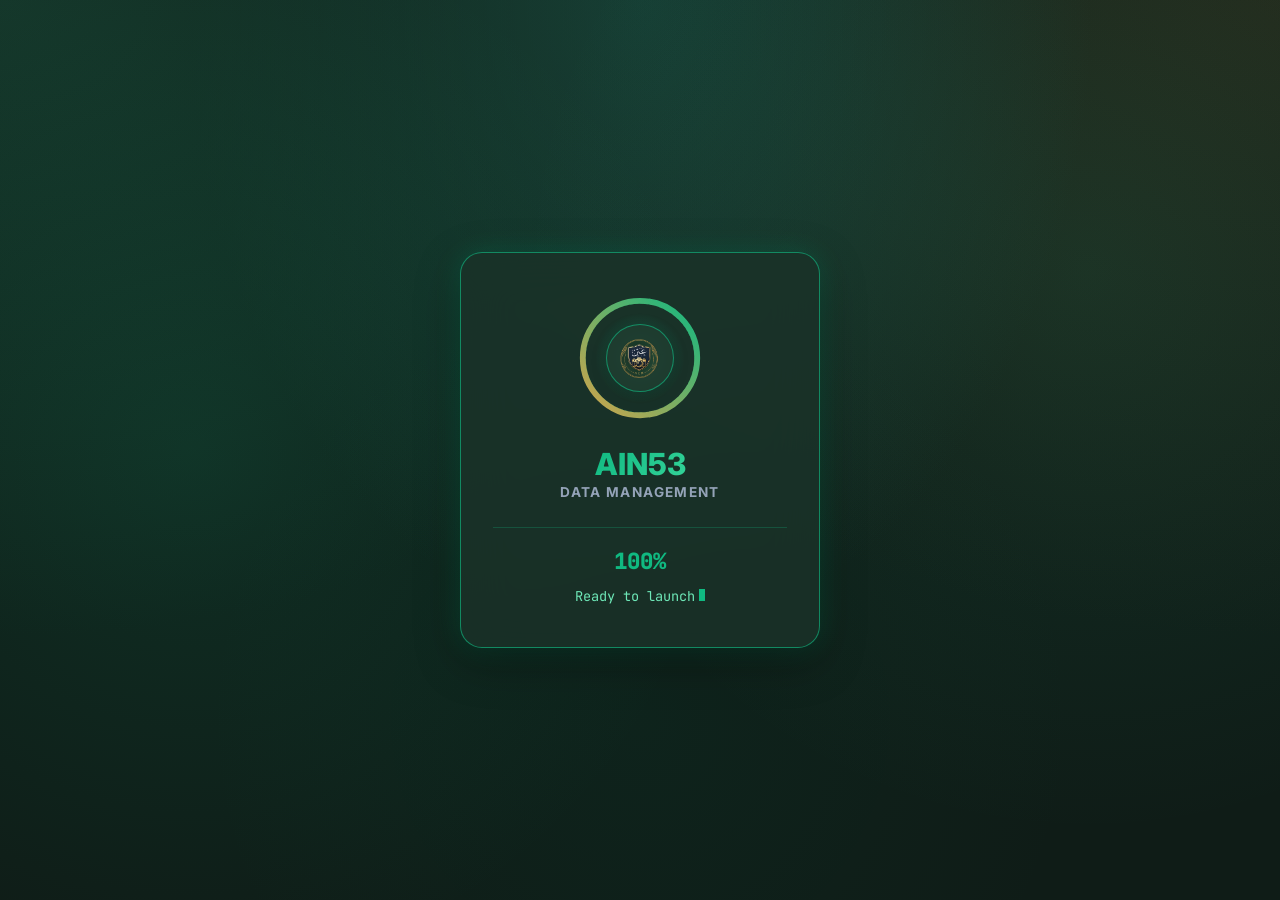
==== commit ec1e0c0f: "Release build v1.0.24" ====
--- a/frontend/index.html
+++ b/frontend/index.html
@@ -300,14 +300,13 @@
 
         <!-- ANALYSIS SCREEN -->
         <div id="sort-analysis-screen" class="card glass hidden">
-          <div class="analysis-header text-center mb-4">
-            <h3 class="card-title">Analysing Media Files</h3>
-            <p id="analysis-subtitle" class="text-muted scanning-pulse">Scanning for sub-event markers in photos &amp;
-              videos…</p>
-          </div>
-
-          <div class="scan-ring-container flex justify-center mb-4">
-            <div class="scan-ring" style="width:120px; height:120px; position:relative;">
+          <div class="analysis-header text-center">
+            <h3 class="card-title mb-1">Analysing Media Files</h3>
+            <p id="analysis-subtitle" class="text-muted scanning-pulse mb-0">Scanning for sub-event markers in photos &amp; videos…</p>
+          </div>
+
+          <div class="scan-ring-container flex justify-center">
+            <div class="scan-ring" style="width:100px; height:100px; position:relative;">
               <svg viewBox="0 0 100 100" style="transform: rotate(-90deg); width:100%; height:100%;">
                 <circle cx="50" cy="50" r="45" fill="none" stroke="rgba(0,0,0,0.05)" stroke-width="6" />
                 <circle id="ring-progress" cx="50" cy="50" r="45" fill="none" stroke="var(--accent-blue)"
@@ -315,12 +314,12 @@
                   style="transition: stroke-dashoffset 0.3s ease;" />
               </svg>
               <div id="ring-percent"
-                style="position:absolute; top:50%; left:50%; transform:translate(-50%, -50%); font-weight:700; color:var(--accent-blue);">
+                style="position:absolute; top:50%; left:50%; transform:translate(-50%, -50%); font-weight:700; color:var(--accent-blue); font-size:1.1rem;">
                 0%</div>
             </div>
           </div>
 
-          <div class="progress-section mb-4">
+          <div class="progress-section">
             <div class="progress-bar-bg mb-2">
               <div class="progress-bar-fill" id="analysis-bar"></div>
             </div>
@@ -330,7 +329,7 @@
             </div>
           </div>
 
-          <div class="stats-grid mb-4">
+          <div class="stats-grid">
             <div class="stat-card" id="stat-card-photos">
               <div class="stat-value" id="analysis-photos">0</div>
               <div class="stat-label">Photos</div>
@@ -345,8 +344,8 @@
             </div>
           </div>
 
-          <div class="file-ticker mb-4">
-            <div class="ticker-label text-xs text-muted mb-2">CURRENTLY ANALYSING</div>
+          <div class="file-ticker">
+            <div class="ticker-label text-xs text-muted mb-1">CURRENTLY ANALYSING</div>
             <div class="flex gap-2 align-center">
               <span class="ticker-badge photo" id="ticker-badge">Photo</span>
               <span class="ticker-filename" id="ticker-filename"
@@ -355,43 +354,56 @@
                 style="color:var(--accent-blue); font-weight:600;"></span>
             </div>
           </div>
-
-          <div class="activity-log" id="activity-log">
-            <div class="log-entry"><span style="color:var(--accent-green);">●</span> Analysis engine ready</div>
-          </div>
         </div>
 
         <!-- MAIN WORKSPACE -->
         <div id="sort-main-screen" class="hidden sort-workspace-fill">
           <div class="dashboard-header flex mb-4"
-            style="justify-content: space-between; align-items: center; background:var(--bg-glass); backdrop-filter: blur(10px); padding: 1rem; border-radius: var(--radius-md); border: 1px solid var(--border-glass); flex-shrink: 0;">
+            style="justify-content: space-between; align-items: center; background:var(--bg-glass); backdrop-filter: blur(10px); padding: 0.75rem 1.25rem; border-radius: var(--radius-md); border: 1px solid var(--border-glass); flex-shrink: 0;">
             <h3 id="dashboard-title" class="card-title mb-0" style="margin-bottom:0;">Dashboard</h3>
-            <div class="header-actions flex gap-2">
-              <button class="btn btn-secondary" id="btn-undo" disabled>Undo</button>
-              <button class="btn btn-secondary" id="btn-undo-transfer" disabled>Undo Transfer</button>
-              <button class="btn btn-primary" id="btn-copy-all">Copy All</button>
-              <button class="btn btn-success" id="btn-move-all">Move All</button>
+            <div class="header-actions flex gap-2 align-center">
+              <button class="btn btn-secondary" id="btn-undo" disabled style="padding: 0.45rem 0.95rem; font-size:0.85rem;">Undo</button>
+              <button class="btn btn-secondary" id="btn-undo-transfer" disabled style="padding: 0.45rem 0.95rem; font-size:0.85rem;">Undo Transfer</button>
+              <div style="width:1px; height:20px; background:var(--border-glass); margin: 0 4px;"></div>
+              <button class="btn btn-primary" id="btn-copy-all" style="padding: 0.45rem 1.15rem; font-size:0.85rem;">Copy All</button>
+              <button class="btn btn-success" id="btn-move-all" style="padding: 0.45rem 1.15rem; font-size:0.85rem;">Move All</button>
             </div>
           </div>
 
           <div class="workspace-layout flex gap-4">
             <!-- Sorting Internal Sidebar -->
-            <div class="sort-sidebar" style="width: 220px; flex-shrink:0; overflow-y: auto;">
-              <div class="card glass" style="padding: 1rem;">
-                <h4 class="text-sm text-muted mb-2">FILTER BY CONTRIBUTOR</h4>
-                <button class="btn btn-secondary w-full mb-2 active" id="btn-filter-all"
-                  style="text-align:left; justify-content:flex-start;">All Contributors</button>
-                <div id="contributor-filters" class="flex flex-col gap-2 mb-4"></div>
-
-                <h4 class="text-sm text-muted mb-2">FOLDER TOGGLES</h4>
-                <button class="btn btn-secondary w-full mb-2" id="btn-expand-all">Expand All</button>
-                <button class="btn btn-secondary w-full mb-4" id="btn-collapse-all">Collapse All</button>
-
-                <h4 class="text-sm text-muted mb-2">STATS</h4>
-                <div class="text-sm flex-col gap-2">
-                  <div>Total Files: <strong id="stat-total-files">0</strong></div>
-                  <div>Excluded: <strong id="stat-excluded">0</strong></div>
-                  <div>Folders: <strong id="stat-total-folders">0</strong></div>
+            <div class="sort-sidebar" style="width: 230px; flex-shrink:0; overflow-y: auto;">
+              <div class="card glass" style="padding: 1rem; display:flex; flex-direction:column; gap:0.65rem;">
+                <h4 class="text-sm text-muted mb-1">FILTER BY CONTRIBUTOR</h4>
+                <button class="btn btn-secondary w-full mb-1 active" id="btn-filter-all"
+                  style="text-align:left; justify-content:flex-start; padding: 0.45rem 0.75rem;">All Contributors</button>
+                <div id="contributor-filters" class="flex flex-col gap-1 mb-2"></div>
+
+                <h4 class="text-sm text-muted mb-1">FOLDER TOGGLES</h4>
+                <div class="flex gap-2 mb-2">
+                  <button class="btn btn-secondary flex-1 text-xs" id="btn-expand-all" style="padding:0.45rem 0.5rem;">Expand All</button>
+                  <button class="btn btn-secondary flex-1 text-xs" id="btn-collapse-all" style="padding:0.45rem 0.5rem;">Collapse All</button>
+                </div>
+
+                <h4 class="text-sm text-muted mb-1">FILTER BY MEDIA TYPE</h4>
+                <div class="flex gap-1 mb-2" style="background:rgba(15,23,42,0.4); padding:3px; border-radius:var(--radius-sm); border:1px solid var(--border-glass);">
+                  <button class="btn btn-secondary flex-1 text-xs active" id="btn-type-all" onclick="window.filterMediaType('ALL')" style="padding:0.35rem 0.4rem; border:none;">All</button>
+                  <button class="btn btn-secondary flex-1 text-xs" id="btn-type-video" onclick="window.filterMediaType('VIDEO')" style="padding:0.35rem 0.4rem; border:none;">Videos</button>
+                  <button class="btn btn-secondary flex-1 text-xs" id="btn-type-photo" onclick="window.filterMediaType('PHOTO')" style="padding:0.35rem 0.4rem; border:none;">Photos</button>
+                </div>
+
+                <h4 class="text-sm text-muted mb-1">QUICK SELECTION</h4>
+                <div class="flex flex-col gap-1.5 mb-2">
+                  <button class="btn btn-secondary w-full text-xs justify-center" onclick="window.selectGlobalMedia('all_videos')" style="padding:0.45rem 0.75rem;">Select All Videos</button>
+                  <button class="btn btn-secondary w-full text-xs justify-center" onclick="window.selectGlobalMedia('all_photos')" style="padding:0.45rem 0.75rem;">Select All Photos</button>
+                  <button class="btn btn-secondary w-full text-xs justify-center" onclick="window.selectGlobalMedia('none')" style="padding:0.45rem 0.75rem;">Deselect All</button>
+                </div>
+
+                <h4 class="text-sm text-muted mb-1">STATS</h4>
+                <div class="text-sm flex-col gap-1" style="background:rgba(15,23,42,0.4); padding:0.6rem 0.8rem; border-radius:var(--radius-sm); border:1px solid var(--border-glass);">
+                  <div class="flex justify-between"><span>Total Files:</span> <strong id="stat-total-files">0</strong></div>
+                  <div class="flex justify-between"><span>Excluded:</span> <strong id="stat-excluded">0</strong></div>
+                  <div class="flex justify-between"><span>Folders:</span> <strong id="stat-total-folders">0</strong></div>
                 </div>
               </div>
             </div>
@@ -459,6 +471,48 @@
           </div>
         </div>
 
+        <!-- CAMERA SERIES PREFIX CONFIRMATION MODAL -->
+        <div id="camera-prefix-modal" class="modal sort-modal" style="display: none;">
+          <div class="modal-content glass" style="max-width:520px; width:92%; padding: 1.5rem;">
+            <h3 class="card-title" style="display:flex; align-items:center; gap:0.5rem; margin-bottom:0.3rem;">
+              <span>📹</span> Confirm Camera Series Prefixes
+            </h3>
+            <p class="text-muted text-xs mb-3">
+              Verify or edit the series prefix for each cameraman:
+            </p>
+            <div class="flex justify-between text-xs font-bold text-muted mb-2 px-2">
+              <span>CAMERAMAN NAME</span>
+              <span>SERIES PREFIX</span>
+            </div>
+            <div id="camera-prefix-inputs-container" class="flex-col gap-2 mb-4"
+              style="max-height:320px; overflow-y:auto; padding-right:4px;">
+            </div>
+            <div class="flex gap-2 mt-2">
+              <button class="btn btn-primary flex-1" id="btn-camera-prefix-confirm">Confirm Prefixes &amp; Start Analysis</button>
+              <button class="btn btn-secondary flex-1" id="btn-camera-prefix-cancel">Cancel</button>
+            </div>
+          </div>
+        </div>
+
+        <!-- SAME SERIES RANGE MODAL -->
+        <div id="camera-range-modal" class="modal sort-modal" style="display: none;">
+          <div class="modal-content glass" style="max-width:580px; width:92%;">
+            <h3 class="card-title" style="display:flex; align-items:center; gap:0.5rem; margin-bottom:0.4rem;">
+              <span>📷</span> Same Series Conflict Resolution
+            </h3>
+            <p class="text-muted text-sm mb-4">
+              Multiple cameramen share the same file series prefix. Please specify the <strong>Start File Name</strong> and <strong>End File Name</strong> for each cameraman (applicable to both photos and videos):
+            </p>
+            <div id="camera-range-inputs-container" class="flex-col gap-3 mb-4"
+              style="max-height:340px; overflow-y:auto; padding-right:4px;">
+            </div>
+            <div class="flex gap-2">
+              <button class="btn btn-primary flex-1" id="btn-camera-range-confirm">Confirm File Ranges &amp; Continue</button>
+              <button class="btn btn-secondary flex-1" id="btn-camera-range-cancel">Cancel</button>
+            </div>
+          </div>
+        </div>
+
       </section>
 
       <!-- ── View: Drive Inventory ── -->
@@ -580,7 +634,7 @@
               </h2>
               <p style="color: var(--text-muted); font-size: 0.88rem;">Manage theme preferences, application updates, and system version information.</p>
             </div>
-            <span class="app-version-tag" style="background: rgba(16, 185, 129, 0.15); border: 1px solid rgba(16, 185, 129, 0.35); color: #34d399; font-weight: 700; font-family: 'JetBrains Mono', monospace; padding: 6px 14px; border-radius: 20px; font-size: 0.85rem;">v 1.0.14</span>
+            <span class="app-version-tag" style="background: rgba(16, 185, 129, 0.15); border: 1px solid rgba(16, 185, 129, 0.35); color: #34d399; font-weight: 700; font-family: 'JetBrains Mono', monospace; padding: 6px 14px; border-radius: 20px; font-size: 0.85rem;">v 1.0.25</span>
           </div>
 
           <div style="display: flex; flex-direction: column; gap: 1.8rem;">
@@ -617,10 +671,10 @@
                   <h3 style="font-size: 1.1rem; font-weight: 700; color: var(--text-primary); margin-bottom: 0.3rem; display: flex; align-items: center; gap: 0.5rem;">
                     <span>🚀</span> Software Updates &amp; System Version
                   </h3>
-                  <p style="color: var(--text-muted); font-size: 0.85rem; margin: 0;">Current Installed Version: <strong class="app-version-tag" style="color: #10b981;">v 1.0.14</strong></p>
+                  <p style="color: var(--text-muted); font-size: 0.85rem; margin: 0;">Current Installed Version: <strong class="app-version-tag" style="color: #10b981;">v 1.0.25</strong></p>
                 </div>
                 
-                <button id="btn-settings-check-updates" class="btn btn-primary" style="gap: 8px;">
+                <button id="btn-settings-check-updates" class="btn btn-primary" style="gap: 8px; display: inline-flex; align-items: center;">
                   <svg width="18" height="18" viewBox="0 0 24 24" fill="none" stroke="currentColor" stroke-width="2" stroke-linecap="round" stroke-linejoin="round">
                     <path d="M21 15v4a2 2 0 0 1-2 2H5a2 2 0 0 1-2-2v-4"></path>
                     <polyline points="7 10 12 15 17 10"></polyline>
@@ -629,8 +683,38 @@
                   <span>Check for Updates Now</span>
                 </button>
               </div>
-              
-              <div style="margin-top: 1.2rem; padding-top: 1rem; border-top: 1px solid var(--border-glass); display: flex; justify-content: flex-end; align-items: center; font-size: 0.8rem; color: var(--text-muted);">
+
+              <!-- Update state machine status line -->
+              <div id="settings-update-status" style="font-size: 0.83rem; margin-top: 0.85rem; color: var(--text-muted); min-height: 1.2em;"></div>
+
+              <!-- Download progress row (hidden until downloading state) -->
+              <div id="settings-update-progress-row" class="hidden" style="margin-top: 0.75rem;">
+                <div style="display: flex; justify-content: space-between; font-size: 0.78rem; font-weight: 700; color: var(--text-primary); margin-bottom: 0.35rem;">
+                  <span>Downloading update…</span>
+                  <span id="settings-update-bar-pct">0%</span>
+                </div>
+                <div style="width: 100%; height: 6px; background: rgba(255,255,255,0.1); border-radius: 3px; overflow: hidden;">
+                  <div id="settings-update-bar-fill" style="width: 0%; height: 100%; background: linear-gradient(90deg, #059669, #34d399); transition: width 0.2s ease;"></div>
+                </div>
+              </div>
+
+              <!-- Auto-check toggle -->
+              <div style="margin-top: 1.2rem; padding-top: 1rem; border-top: 1px solid var(--border-glass); display: flex; justify-content: space-between; align-items: center; flex-wrap: wrap; gap: 0.75rem;">
+                <div>
+                  <div style="font-size: 0.88rem; font-weight: 700; color: var(--text-primary); margin-bottom: 0.15rem;">🔔 Auto-check for updates on startup</div>
+                  <div style="font-size: 0.78rem; color: var(--text-muted);">Silently checks GitHub ~4 seconds after launch. No network call if disabled.</div>
+                </div>
+                <!-- Toggle switch -->
+                <label for="toggle-auto-check-updates" style="display: inline-flex; align-items: center; cursor: pointer; gap: 0.55rem; user-select: none;">
+                  <input type="checkbox" id="toggle-auto-check-updates" style="display: none;" checked>
+                  <span id="auto-check-track" style="display: block; width: 44px; height: 24px; background: #10b981; border-radius: 12px; transition: background 0.2s ease; flex-shrink: 0; position: relative;">
+                    <span id="auto-check-thumb" style="position: absolute; top: 3px; left: 3px; width: 18px; height: 18px; background: white; border-radius: 50%; transition: transform 0.2s ease; box-shadow: 0 1px 4px rgba(0,0,0,0.3);"></span>
+                  </span>
+                  <span id="auto-check-label" style="font-size: 0.82rem; font-weight: 600; color: var(--text-secondary); white-space: nowrap;">Enabled</span>
+                </label>
+              </div>
+
+              <div style="margin-top: 0.8rem; border-top: 1px solid var(--border-glass); padding-top: 0.75rem; display: flex; justify-content: flex-end; align-items: center; font-size: 0.8rem; color: var(--text-muted);">
                 <span>Official Website: <a href="https://ain53.org/" target="_blank" style="color: var(--accent-blue); text-decoration: none; font-weight: 600;">ain53.org</a></span>
               </div>
             </div>
--- a/frontend/css/theme.css
+++ b/frontend/css/theme.css
@@ -102,14 +102,14 @@
 * { box-sizing: border-box; margin: 0; padding: 0; }
 
 body {
-  font-family: 'Inter', -apple-system, BlinkMacSystemFont, sans-serif;
+  font-family: 'Inter', -apple-system, BlinkMacSystemFont, 'Segoe UI', Roboto, sans-serif;
   background-color: var(--bg-primary);
   color: var(--text-primary);
-  line-height: 1.6;
+  font-size: 15px;
+  line-height: 1.55;
   min-height: 100vh;
   overflow: hidden;
   transition: background-color 0.3s ease, color 0.3s ease;
-}-color 0.3s ease, color 0.3s ease;
 }
 
 /* ── Animated Dynamic Mesh Background ── */
@@ -191,7 +191,7 @@
 
 .card-title {
   font-family: 'Outfit', 'Inter', sans-serif;
-  font-size: 1.35rem;
+  font-size: 1.4rem;
   font-weight: 800;
   margin-bottom: 0.35rem;
   background: linear-gradient(135deg, #10b981 0%, #34d399 60%, #d4a44a 100%);
@@ -218,7 +218,7 @@
   border-radius: var(--radius-sm);
   color: var(--text-primary);
   font-family: 'Inter', sans-serif;
-  font-size: 0.9rem;
+  font-size: 0.95rem;
   outline: none;
   transition: all var(--transition);
 }
@@ -230,7 +230,7 @@
 .input-group label {
   display: block;
   font-family: 'Outfit', 'Inter', sans-serif;
-  font-size: 0.82rem;
+  font-size: 0.88rem;
   font-weight: 700;
   color: var(--text-secondary);
   text-transform: uppercase;
@@ -243,12 +243,12 @@
   display: inline-flex;
   align-items: center;
   justify-content: center;
-  padding: 0.75rem 1.4rem;
+  padding: 0.75rem 1.5rem;
   border: none;
   border-radius: var(--radius-sm);
   font-family: 'Outfit', 'Inter', sans-serif;
   font-weight: 700;
-  font-size: 0.88rem;
+  font-size: 0.92rem;
   cursor: pointer;
   transition: all var(--transition);
   outline: none;
@@ -296,7 +296,7 @@
 .status-bar {
   padding: 0.9rem 1.2rem;
   border-radius: var(--radius-sm);
-  font-size: 0.88rem;
+  font-size: 0.92rem;
   font-weight: 600;
   display: flex;
   align-items: center;
@@ -322,7 +322,7 @@
   padding: 0.85rem 1.35rem;
   border-radius: 16px;
   font-weight: 600;
-  font-size: 0.9rem;
+  font-size: 0.92rem;
   font-family: 'Outfit', 'Inter', sans-serif;
   box-shadow: 0 16px 40px rgba(0, 0, 0, 0.45);
   backdrop-filter: blur(20px);
@@ -385,7 +385,7 @@
 .table-glass {
   width: 100%;
   border-collapse: collapse;
-  font-size: 0.88rem;
+  font-size: 0.92rem;
   text-align: left;
 }
 .table-glass th {
@@ -394,7 +394,7 @@
   color: var(--text-secondary);
   font-weight: 700;
   text-transform: uppercase;
-  font-size: 0.75rem;
+  font-size: 0.82rem;
   letter-spacing: 0.05em;
   border-bottom: 1px solid var(--border-glass);
 }
@@ -427,8 +427,8 @@
   box-shadow: 0 0 24px var(--border-accent-glow);
   transform: scale(1.01);
 }
-.dropzone-text h4 { font-size: 1.1rem; margin-bottom: 0.2rem; }
-.dropzone-text p { font-size: 0.85rem; color: var(--text-muted); }
+.dropzone-text h4 { font-size: 1.15rem; margin-bottom: 0.2rem; }
+.dropzone-text p { font-size: 0.9rem; color: var(--text-muted); }
 
 /* ── Drag & Drop Global Overlay ── */
 .drag-drop-overlay {
@@ -573,7 +573,7 @@
 }
 
 .loader-card .title-text {
-  font-size: 1.8rem;
+  font-size: 1.9rem;
   font-weight: 800;
   background: linear-gradient(135deg, var(--accent-blue), var(--accent-green));
   -webkit-background-clip: text;
@@ -582,7 +582,7 @@
 }
 
 .loader-card .subtitle-text {
-  font-size: 0.72rem;
+  font-size: 0.85rem;
   font-weight: 700;
   color: var(--text-muted);
   text-transform: uppercase;
@@ -601,14 +601,14 @@
 }
 
 .percent-indicator {
-  font-size: 1.35rem;
+  font-size: 1.4rem;
   font-weight: 800;
   color: var(--accent-blue);
   font-family: 'JetBrains Mono', monospace;
 }
 
 .console-message {
-  font-size: 0.78rem;
+  font-size: 0.85rem;
   color: var(--text-secondary);
   font-family: 'JetBrains Mono', monospace;
 }
@@ -689,7 +689,7 @@
 
 .folder-name {
   font-weight: 700;
-  font-size: 0.92rem;
+  font-size: 0.95rem;
   color: var(--text-primary);
   white-space: nowrap;
   overflow: hidden;
@@ -697,7 +697,7 @@
 }
 
 .folder-file-count {
-  font-size: 0.78rem;
+  font-size: 0.85rem;
   color: var(--text-muted);
   font-weight: 600;
   white-space: nowrap;
@@ -706,14 +706,45 @@
 .folder-header-actions {
   display: flex;
   align-items: center;
-  gap: 0.5rem;
+  gap: 0.65rem;
   flex-shrink: 0;
 }
 
+.folder-btn-group {
+  display: flex;
+  align-items: center;
+  gap: 2px;
+  background: rgba(15, 23, 42, 0.45);
+  padding: 3px;
+  border-radius: var(--radius-sm);
+  border: 1px solid var(--border-glass);
+}
+
+.folder-btn-group .folder-action-btn.pill-btn {
+  padding: 0.25rem 0.65rem;
+  font-size: 0.76rem;
+  border-radius: 4px;
+  border: none;
+  background: transparent;
+  color: var(--text-muted);
+}
+
+.folder-btn-group .folder-action-btn.pill-btn:hover:not(:disabled) {
+  background: var(--bg-glass-hover);
+  color: var(--text-primary);
+}
+
+.folder-btn-divider {
+  width: 1px;
+  height: 22px;
+  background: var(--border-glass);
+  margin: 0 0.15rem;
+}
+
 .folder-action-btn {
-  padding: 0.35rem 0.8rem;
+  padding: 0.4rem 0.85rem;
   border-radius: var(--radius-sm);
-  font-size: 0.76rem;
+  font-size: 0.82rem;
   font-weight: 700;
   cursor: pointer;
   border: 1px solid var(--border-glass);
@@ -807,8 +838,8 @@
 }
 
 .thumb-tile-caption {
-  padding: 0.35rem 0.5rem;
-  font-size: 0.72rem;
+  padding: 0.4rem 0.5rem;
+  font-size: 0.8rem;
   font-family: 'JetBrains Mono', monospace;
   color: var(--text-primary);
   white-space: nowrap;
@@ -838,3 +869,203 @@
   border-radius: 4px;
   font-family: 'JetBrains Mono', monospace;
 }
+
+/* ── Video Thumbnail Badges & Don't Copy Badges ── */
+.thumb-tile-video-badge {
+  position: absolute;
+  top: 6px;
+  right: 6px;
+  z-index: 5;
+  background: rgba(15, 23, 42, 0.85);
+  color: #38bdf8;
+  border: 1px solid rgba(56, 189, 248, 0.45);
+  backdrop-filter: blur(6px);
+  padding: 2px 6px;
+  border-radius: 4px;
+  font-size: 0.65rem;
+  font-weight: 800;
+  display: flex;
+  align-items: center;
+  gap: 3px;
+  letter-spacing: 0.5px;
+  pointer-events: none;
+  box-shadow: 0 2px 6px rgba(0, 0, 0, 0.4);
+}
+
+.thumb-tile-dontcopy-badge {
+  position: absolute;
+  top: 50%;
+  left: 50%;
+  transform: translate(-50%, -50%);
+  z-index: 6;
+  background: rgba(225, 29, 72, 0.92);
+  color: #ffffff;
+  border: 1px solid rgba(255, 255, 255, 0.4);
+  backdrop-filter: blur(6px);
+  padding: 4px 8px;
+  border-radius: 6px;
+  font-size: 0.7rem;
+  font-weight: 800;
+  letter-spacing: 0.5px;
+  box-shadow: 0 4px 14px rgba(225, 29, 72, 0.6);
+  display: flex;
+  align-items: center;
+  gap: 4px;
+  pointer-events: none;
+  text-transform: uppercase;
+  white-space: nowrap;
+}
+
+/* ── Media Analysis Screen Design Overhaul ── */
+#sort-analysis-screen {
+  max-width: 620px;
+  margin: 0.5rem auto;
+  padding: 1.25rem 1.5rem;
+  border-radius: var(--radius-lg);
+  box-shadow: 0 16px 40px rgba(0, 0, 0, 0.35);
+  background: var(--bg-glass-card);
+  border: 1px solid var(--border-glass-hover);
+  display: flex;
+  flex-direction: column;
+  gap: 0.85rem;
+  box-sizing: border-box;
+}
+
+.scanning-pulse {
+  animation: scanPulse 2s ease-in-out infinite;
+  color: var(--accent-blue) !important;
+  font-weight: 600;
+}
+
+@keyframes scanPulse {
+  0%, 100% { opacity: 0.7; transform: scale(1); }
+  50% { opacity: 1; transform: scale(1.02); }
+}
+
+.scan-ring-container {
+  margin: 0.25rem 0;
+}
+
+.scan-ring svg circle#ring-progress {
+  stroke-dasharray: 283;
+  transition: stroke-dashoffset 0.3s cubic-bezier(0.4, 0, 0.2, 1);
+  filter: drop-shadow(0 0 8px var(--accent-blue));
+}
+
+.progress-section {
+  background: rgba(15, 23, 42, 0.4);
+  padding: 0.85rem 1rem;
+  border-radius: var(--radius-md);
+  border: 1px solid var(--border-glass);
+}
+
+.progress-bar-bg {
+  height: 8px;
+  background: rgba(255, 255, 255, 0.08);
+  border-radius: 4px;
+  overflow: hidden;
+  position: relative;
+}
+
+.progress-bar-fill {
+  height: 100%;
+  background: linear-gradient(90deg, #38bdf8, #818cf8, #a855f7);
+  border-radius: 4px;
+  transition: width 0.3s ease;
+  box-shadow: 0 0 12px rgba(56, 189, 248, 0.6);
+}
+
+.stats-grid {
+  display: grid;
+  grid-template-columns: repeat(3, 1fr);
+  gap: 0.85rem;
+  margin-top: 0;
+}
+
+.stat-card {
+  background: var(--bg-glass);
+  border: 1px solid var(--border-glass);
+  border-radius: var(--radius-md);
+  padding: 0.75rem 0.5rem;
+  text-align: center;
+  transition: all var(--transition);
+}
+
+.stat-card:hover {
+  transform: translateY(-2px);
+  border-color: var(--border-glass-hover);
+}
+
+.stat-card.active {
+  border-color: var(--accent-blue);
+  box-shadow: 0 0 12px var(--border-accent-glow);
+  background: var(--bg-glass-hover);
+}
+
+#stat-card-photos { border-top: 3px solid #ec4899; }
+#stat-card-videos { border-top: 3px solid #38bdf8; }
+#stat-card-markers { border-top: 3px solid #f43f5e; }
+
+.stat-value {
+  font-size: 1.35rem;
+  font-weight: 800;
+  font-family: 'JetBrains Mono', monospace;
+  color: var(--text-primary);
+}
+  font-weight: 800;
+  font-family: 'JetBrains Mono', monospace;
+  color: var(--text-primary);
+}
+
+.stat-label {
+  font-size: 0.75rem;
+  font-weight: 600;
+  color: var(--text-muted);
+  text-transform: uppercase;
+  letter-spacing: 0.5px;
+  margin-top: 4px;
+}
+
+.file-ticker {
+  background: rgba(8, 14, 26, 0.7);
+  border: 1px solid var(--border-glass);
+  border-radius: var(--radius-md);
+  padding: 0.85rem 1rem;
+}
+
+.ticker-badge {
+  padding: 2px 8px;
+  border-radius: 4px;
+  font-size: 0.7rem;
+  font-weight: 700;
+  text-transform: uppercase;
+}
+
+.ticker-badge.photo { background: rgba(236, 72, 153, 0.2); color: #f472b6; border: 1px solid rgba(236, 72, 153, 0.4); }
+.ticker-badge.video { background: rgba(56, 189, 248, 0.2); color: #38bdf8; border: 1px solid rgba(56, 189, 248, 0.4); }
+.ticker-badge.marker { background: rgba(244, 63, 94, 0.25); color: #fb7185; border: 1px solid rgba(244, 63, 94, 0.5); }
+
+.activity-log {
+  background: rgba(4, 8, 16, 0.85);
+  border: 1px solid var(--border-glass);
+  border-radius: var(--radius-md);
+  padding: 0.85rem;
+  max-height: 140px;
+  overflow-y: auto;
+  font-family: 'JetBrains Mono', monospace;
+  font-size: 0.78rem;
+  color: var(--text-muted);
+}
+
+.log-entry {
+  display: flex;
+  align-items: center;
+  gap: 8px;
+  margin-bottom: 4px;
+}
+
+.log-entry span {
+  white-space: nowrap;
+  overflow: hidden;
+  text-overflow: ellipsis;
+}
--- a/frontend/css/layout.css
+++ b/frontend/css/layout.css
@@ -5,11 +5,13 @@
   height: 100vh;
   width: 100vw;
   overflow: hidden;
+  margin: 0;
+  padding: 0;
 }
 
 /* ── Sidebar ── */
 .sidebar {
-  width: 260px;
+  width: calc(260px * var(--app-scale, 1));
   background: var(--bg-glass);
   backdrop-filter: blur(25px);
   -webkit-backdrop-filter: blur(25px);
@@ -66,7 +68,7 @@
 
 .sidebar-header p {
   font-family: 'Outfit', sans-serif;
-  font-size: 0.72rem;
+  font-size: 0.85rem;
   color: var(--accent-blue);
   font-weight: 700;
   text-transform: uppercase;
@@ -93,7 +95,7 @@
   border-radius: var(--radius-sm);
   color: var(--text-secondary);
   font-weight: 700;
-  font-size: 0.9rem;
+  font-size: 0.95rem;
   font-family: 'Outfit', 'Inter', sans-serif;
   cursor: pointer;
   position: relative;
@@ -115,8 +117,8 @@
 }
 
 .nav-btn .nav-icon {
-  width: 19px;
-  height: 19px;
+  width: 20px;
+  height: 20px;
   color: var(--text-muted);
   opacity: 0.85;
   transition: all var(--transition);
@@ -181,7 +183,7 @@
 }
 
 .header-tool-title {
-  font-size: 1.05rem;
+  font-size: 1.15rem;
   font-weight: 700;
   color: var(--text-primary);
 }
@@ -190,11 +192,11 @@
   display: inline-flex;
   align-items: center;
   gap: 0.4rem;
-  padding: 0.25rem 0.65rem;
+  padding: 0.3rem 0.75rem;
   background: var(--badge-bg);
   border: 1px solid var(--border-glass);
   border-radius: 20px;
-  font-size: 0.75rem;
+  font-size: 0.82rem;
   font-weight: 600;
   color: var(--badge-text);
 }
@@ -230,12 +232,12 @@
 }
 
 .theme-btn {
-  padding: 3px 9px;
+  padding: 4px 10px;
   border-radius: 12px;
   border: none;
   background: transparent;
   color: var(--text-muted);
-  font-size: 0.72rem;
+  font-size: 0.8rem;
   font-weight: 700;
   cursor: pointer;
   line-height: 1.2;
@@ -321,7 +323,7 @@
   bottom: 1.5rem;
   right: 1.5rem;
   z-index: 9999;
-  width: 320px;
+  width: 340px;
   background: var(--bg-glass-hover);
   backdrop-filter: blur(20px);
   -webkit-backdrop-filter: blur(20px);
@@ -347,7 +349,7 @@
 }
 
 .dock-title {
-  font-size: 0.85rem;
+  font-size: 0.9rem;
   font-weight: 700;
   color: var(--text-primary);
   display: flex;
@@ -373,7 +375,7 @@
 .dock-stats {
   display: flex;
   justify-content: space-between;
-  font-size: 0.75rem;
+  font-size: 0.82rem;
   color: var(--text-muted);
   font-family: 'JetBrains Mono', monospace;
 }
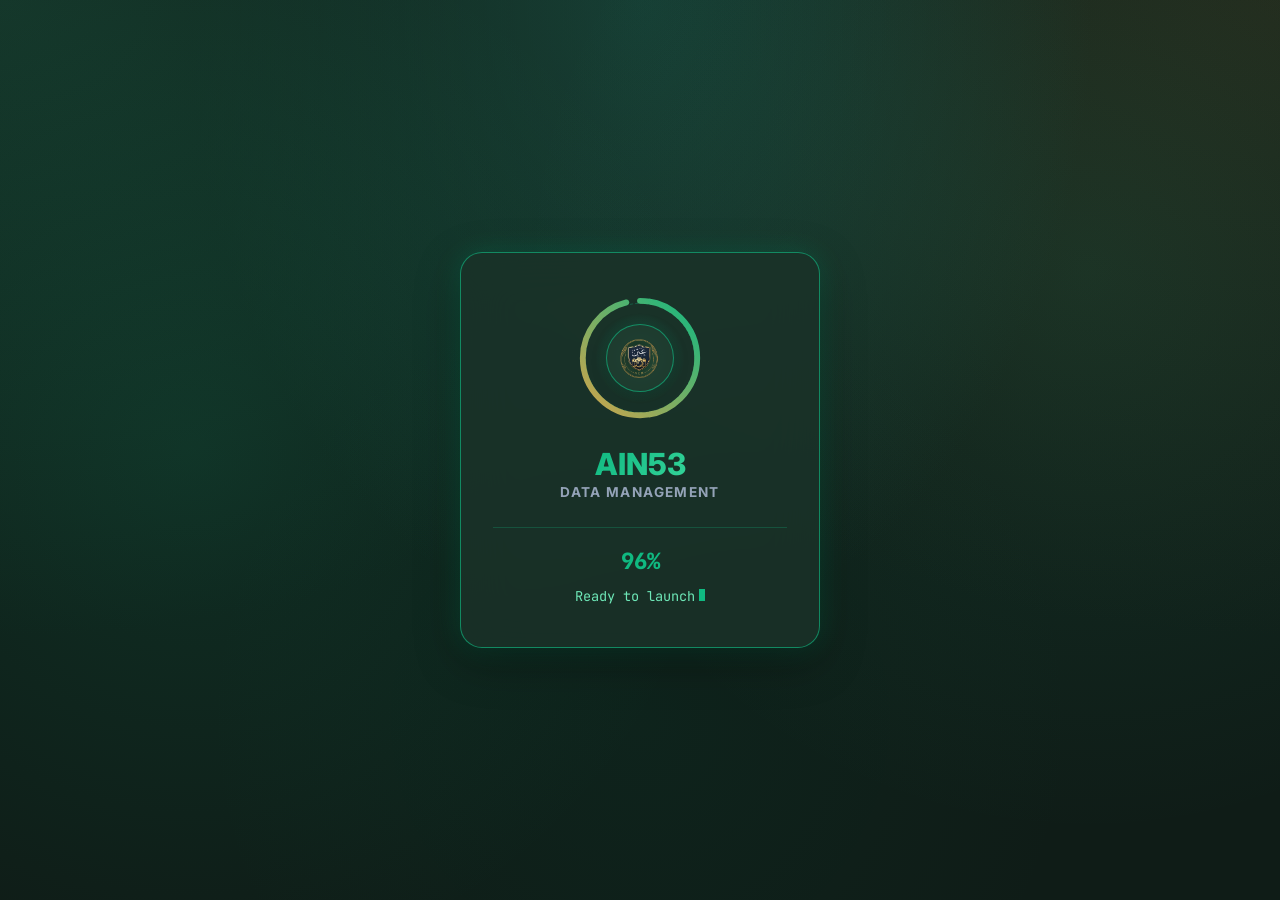
==== commit ed55fe9e: "Release build v1.0.26" ====
--- a/frontend/index.html
+++ b/frontend/index.html
@@ -634,7 +634,7 @@
               </h2>
               <p style="color: var(--text-muted); font-size: 0.88rem;">Manage theme preferences, application updates, and system version information.</p>
             </div>
-            <span class="app-version-tag" style="background: rgba(16, 185, 129, 0.15); border: 1px solid rgba(16, 185, 129, 0.35); color: #34d399; font-weight: 700; font-family: 'JetBrains Mono', monospace; padding: 6px 14px; border-radius: 20px; font-size: 0.85rem;">v 1.0.25</span>
+            <span class="app-version-tag" style="background: rgba(16, 185, 129, 0.15); border: 1px solid rgba(16, 185, 129, 0.35); color: #34d399; font-weight: 700; font-family: 'JetBrains Mono', monospace; padding: 6px 14px; border-radius: 20px; font-size: 0.85rem;">v 1.0.27</span>
           </div>
 
           <div style="display: flex; flex-direction: column; gap: 1.8rem;">
@@ -671,7 +671,7 @@
                   <h3 style="font-size: 1.1rem; font-weight: 700; color: var(--text-primary); margin-bottom: 0.3rem; display: flex; align-items: center; gap: 0.5rem;">
                     <span>🚀</span> Software Updates &amp; System Version
                   </h3>
-                  <p style="color: var(--text-muted); font-size: 0.85rem; margin: 0;">Current Installed Version: <strong class="app-version-tag" style="color: #10b981;">v 1.0.25</strong></p>
+                  <p style="color: var(--text-muted); font-size: 0.85rem; margin: 0;">Current Installed Version: <strong class="app-version-tag" style="color: #10b981;">v 1.0.27</strong></p>
                 </div>
                 
                 <button id="btn-settings-check-updates" class="btn btn-primary" style="gap: 8px; display: inline-flex; align-items: center;">
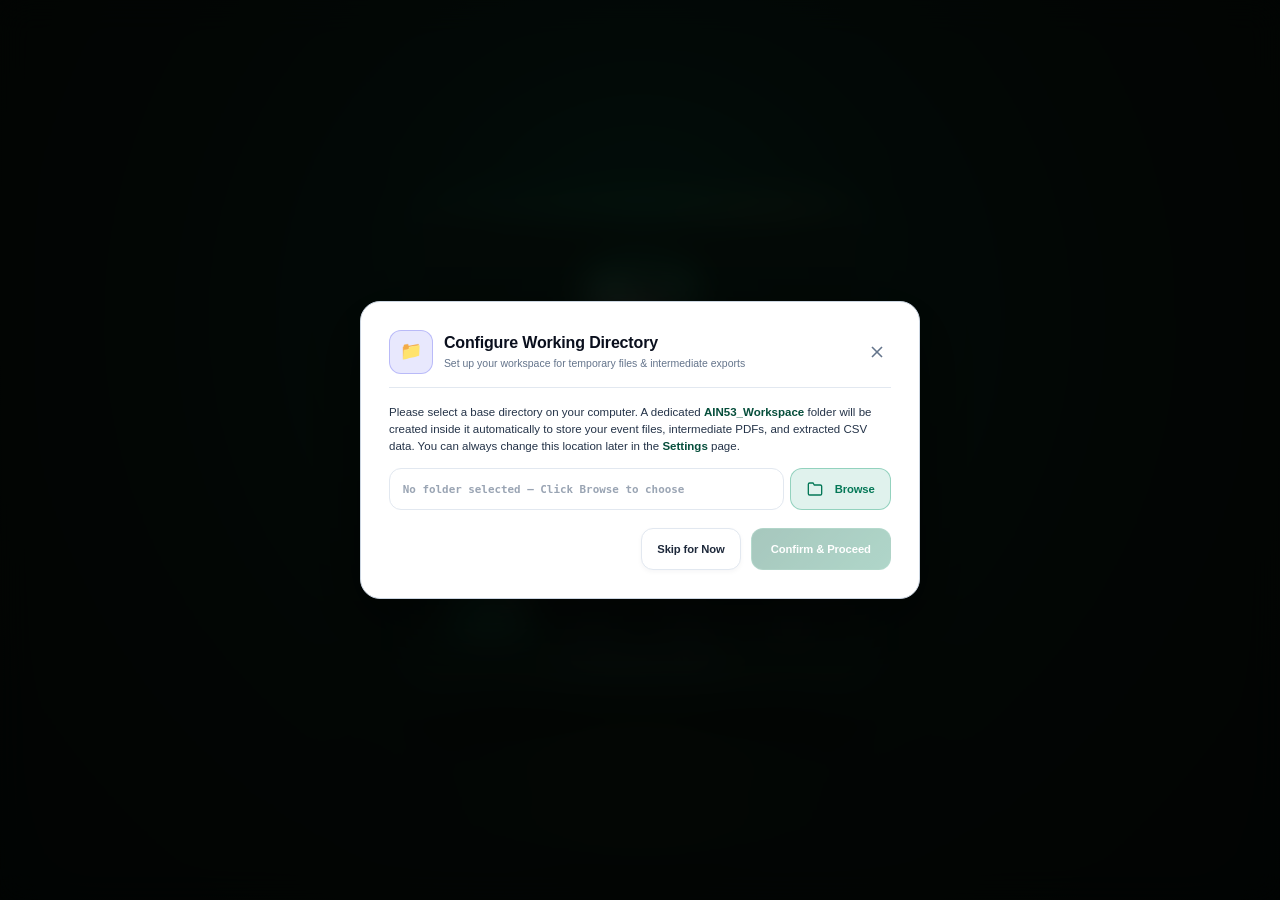
==== commit 55e8ffdf: "Update Standard Edition: Refactor frontend modular views, update Media Sorting dock, remove copy opt" ====
--- a/frontend/index.html
+++ b/frontend/index.html
@@ -3,78 +3,131 @@
 
 <head>
   <meta charset="UTF-8">
-  <meta name="viewport" content="width=device-width, initial-scale=1.0">
+  <meta name="viewport" content="width=device-width, initial-scale=1.0, maximum-scale=1.0, user-scalable=no, viewport-fit=cover">
+  <meta name="apple-mobile-web-app-capable" content="yes">
+  <meta name="apple-mobile-web-app-status-bar-style" content="black-translucent">
+  <meta name="theme-color" content="#0b1120">
   <title>AIN53 Data Management</title>
 
   <link rel="preconnect" href="https://fonts.googleapis.com">
   <link rel="preconnect" href="https://fonts.gstatic.com" crossorigin>
   <link
-    href="https://fonts.googleapis.com/css2?family=Inter:ital,opsz,wght@0,14..32,100..900;1,14..32,100..900&family=Outfit:wght@400;500;600;700;800&family=JetBrains+Mono:wght@400;500;600;700&display=swap"
+    href="https://fonts.googleapis.com/css2?family=Outfit:wght@400;500;600;700;800;900&family=Plus+Jakarta+Sans:ital,wght@0,400;0,500;0,600;0,700;0,800;1,400;1,700&family=Montserrat:ital,wght@0,500;0,600;0,700;0,800;0,900;1,500;1,700&family=Inter:wght@400;500;600;700&family=JetBrains+Mono:wght@400;500;600;700&display=swap"
     rel="stylesheet">
 
-  <link rel="stylesheet" href="css/theme.css">
-  <link rel="stylesheet" href="css/layout.css">
+  <!-- Core Stylesheets -->
+  <link rel="stylesheet" href="css/core/theme.css">
+  <link rel="stylesheet" href="css/core/layout.css">
+
+  <!-- UI Components & Modals -->
+  <link rel="stylesheet" href="css/components/components.css">
+  <link rel="stylesheet" href="css/components/modals.css">
+
+  <!-- View Stylesheets -->
+  <link rel="stylesheet" href="css/views/view-pdf.css">
+  <link rel="stylesheet" href="css/views/view-events.css">
+  <link rel="stylesheet" href="css/views/view-sorting.css">
+  <link rel="stylesheet" href="css/views/view-sorting-dragdrop.css">
+  <link rel="stylesheet" href="css/views/view-sorting-contextmenu.css">
+  <link rel="stylesheet" href="css/views/custom-folder-theme.css">
+  <link rel="stylesheet" href="css/views/view-settings.css">
 
   <script>
     (function () {
-      const savedTheme = localStorage.getItem('ain53_theme') || 'dark';
+      const savedTheme = localStorage.getItem('ain53_theme') || 'light';
       document.documentElement.setAttribute('data-theme', savedTheme);
     })();
   </script>
-  <!-- React 18 & ReactDOM 18 UMD (Zero Build Overhead) -->
-  <script src="https://unpkg.com/react@18/umd/react.production.min.js"></script>
-  <script src="https://unpkg.com/react-dom@18/umd/react-dom.production.min.js"></script>
+  <!-- React 18 & ReactDOM 18 UMD (Zero Build Overhead, Offline-first) -->
+  <script src="js/libs/react.production.min.js"></script>
+  <script src="js/libs/react-dom.production.min.js"></script>
 </head>
 
-<body>
+<body class="is-standard-edition">
 
   <!-- Startup Loading Screen Overlay -->
   <div id="loading-screen" class="loading-screen">
-    <!-- Overlay Background Mesh -->
-    <div class="mesh-bg"></div>
-
-    <!-- Glassmorphic Card -->
+    <!-- Ambient Backdrop Effects -->
+    <div class="splash-ambient-mesh"></div>
+    <div class="splash-grid-pattern"></div>
+    <div class="splash-glow-orb splash-glow-emerald"></div>
+    <div class="splash-glow-orb splash-glow-gold"></div>
+
+    <!-- Studio Glassmorphic Console Card -->
     <div class="loader-card">
-      <div class="visual-container">
-        <!-- Glow sphere -->
-        <div class="icon-glow-soft"></div>
-
-        <!-- Tech Hologram Dashed Ring -->
-        <div class="hologram-ring"></div>
-
-        <!-- Outer SVG Progress Circle -->
-        <svg class="svg-ring-container" viewBox="0 0 100 100">
-          <defs>
-            <linearGradient id="loaderRingGrad" x1="0%" y1="0%" x2="100%" y2="100%">
-              <stop offset="0%" stop-color="#d4a44a" />
-              <stop offset="100%" stop-color="#10b981" />
-            </linearGradient>
-          </defs>
-          <!-- Background track -->
-          <circle cx="50" cy="50" r="44" fill="none" stroke="rgba(0, 0, 0, 0.03)" stroke-width="3" />
-          <!-- Progress bar -->
-          <circle id="progress-circle" cx="50" cy="50" r="44" fill="none" stroke="url(#loaderRingGrad)"
-            stroke-width="4.5" stroke-linecap="round" stroke-dasharray="276.4" stroke-dashoffset="276.4"
-            style="transition: stroke-dashoffset 0.15s cubic-bezier(0.4, 0, 0.2, 1);" />
+      <div class="loader-card-border-glow"></div>
+
+      <!-- Hero Visual Centerpiece -->
+      <div class="splash-hero-emblem">
+        <div class="emblem-halo"></div>
+        <div class="emblem-orbit-outer"></div>
+        <div class="emblem-orbit-inner"></div>
+        
+        <div class="emblem-badge">
+          <img class="app-icon" src="./ICON.png" alt="AIN53 Logo"
+            onerror="this.src='https://cdn-icons-png.flaticon.com/512/9322/9322127.png';">
+          <div class="emblem-sheen"></div>
+          <span class="emblem-beacon"></span>
+        </div>
+      </div>
+
+      <!-- Typography Branding -->
+      <div class="splash-brand-group">
+        <h1 class="splash-brand-title">AIN53</h1>
+        <div class="splash-brand-subtitle">DATA MANAGEMENT SUITE</div>
+        
+        <div class="splash-badges-row">
+          <span class="splash-badge"><span class="badge-dot"></span>v 1.0.60</span>
+          <span class="splash-badge-divider">•</span>
+          <span class="splash-badge splash-badge-subtle">OFFLINE WORKFLOW ENGINE</span>
+        </div>
+      </div>
+
+      <!-- Telemetry Progress & Status System -->
+      <div class="splash-telemetry-panel">
+        <div class="splash-telemetry-header">
+          <div class="splash-status-wrapper">
+            <span class="status-pulse-dot"></span>
+            <span id="log-msg" class="splash-status-text">Initializing core system...</span>
+          </div>
+          <div class="splash-percent-wrapper">
+            <span id="pct-val" class="splash-percent-value">0</span><span class="splash-percent-sign">%</span>
+          </div>
+        </div>
+
+        <!-- Sleek Linear Progress Track -->
+        <div class="splash-progress-track">
+          <div id="splash-progress-bar" class="splash-progress-bar">
+            <div class="splash-progress-shimmer"></div>
+            <div class="splash-progress-glow-head"></div>
+          </div>
+        </div>
+
+        <!-- Hidden SVG Circle for Backward Compatibility -->
+        <svg class="splash-compat-svg" style="display:none" viewBox="0 0 100 100">
+          <circle id="progress-circle" cx="50" cy="50" r="44" stroke-dasharray="276.4" stroke-dashoffset="276.4" />
         </svg>
 
-        <!-- App Icon Centerpiece -->
-        <div class="icon-box">
-          <img class="app-icon" src="./ICON.png" alt="App Icon"
-            onerror="this.src='https://cdn-icons-png.flaticon.com/512/9322/9322127.png';">
-        </div>
-      </div>
-
-      <!-- Typography Branding -->
-      <div class="title-text">AIN53</div>
-      <div class="subtitle-text">Data Management</div>
-
-      <!-- Status Tracking -->
-      <div class="status-panel">
-        <div class="percent-indicator"><span id="pct-val">0</span><span>%</span></div>
-        <div class="console-message">
-          <span id="log-msg">Initializing core components</span><span class="terminal-cursor"></span>
-        </div>
+        <!-- Subsystem Initialization Telemetry Indicators -->
+        <div class="splash-subsystems-row">
+          <div class="subsystem-pill" id="subsys-core">
+            <span class="subsystem-dot"></span><span class="subsystem-label">CORE</span>
+          </div>
+          <div class="subsystem-pill" id="subsys-db">
+            <span class="subsystem-dot"></span><span class="subsystem-label">DATABASE</span>
+          </div>
+          <div class="subsystem-pill" id="subsys-media">
+            <span class="subsystem-dot"></span><span class="subsystem-label">MEDIA FS</span>
+          </div>
+          <div class="subsystem-pill" id="subsys-ready">
+            <span class="subsystem-dot"></span><span class="subsystem-label">RUNTIME</span>
+          </div>
+        </div>
+      </div>
+
+      <!-- Security / Footer Micro-Attribution -->
+      <div class="splash-footer-note">
+        <span>High-Throughput Media Orchestration</span>
       </div>
     </div>
   </div>
@@ -82,82 +135,128 @@
   <!-- Background Mesh -->
   <div class="mesh-bg"></div>
 
-  <!-- Sidebar -->
-  <aside class="sidebar">
-    <div class="sidebar-header">
-      <a href="https://ain53.org/" target="_blank" rel="noopener noreferrer" class="sidebar-logo-container"
-        title="Visit ain53.org">
-        <img class="sidebar-logo" src="./ICON.png" alt="Logo"
-          onerror="this.src='https://cdn-icons-png.flaticon.com/512/9322/9322127.png';">
-        <div class="sidebar-title-wrapper">
-          <h2>AIN53</h2>
-          <p>Data Management</p>
+  <!-- Sidebar (Modern Pill Navigation) -->
+  <aside class="sidebar" id="app-sidebar">
+    <!-- Top Brand & Collapse Header -->
+    <div class="sidebar-header-row">
+      <a href="https://ain53.org/" target="_blank" rel="noopener noreferrer" class="sidebar-brand" title="Visit ain53.org">
+        <div class="sidebar-logo">
+          <img src="./ICON.png" alt="Logo" style="width: 24px; height: 24px; object-fit: contain;"
+            onerror="this.src='https://cdn-icons-png.flaticon.com/512/9322/9322127.png';">
+        </div>
+        <div class="sidebar-brand-text">
+          <span class="sidebar-brand-name">AIN53</span>
+          <span class="sidebar-brand-version">Data Suite</span>
         </div>
       </a>
+      <button type="button" class="sidebar-collapse-btn" id="sidebar-collapse-toggle" title="Collapse / Expand Sidebar" aria-label="Toggle navigation bar">
+        <svg class="collapse-icon" width="18" height="18" viewBox="0 0 24 24" fill="none" stroke="currentColor" stroke-width="2.2" stroke-linecap="round" stroke-linejoin="round">
+          <path d="M15 18l-6-6 6-6"></path>
+        </svg>
+      </button>
     </div>
+
+    <!-- Core Tools Section Label -->
+    <div class="sidebar-section-label">
+      <span>Menu</span>
+    </div>
+
+    <!-- Primary Navigation -->
     <nav class="sidebar-nav">
-      <button class="nav-btn active" data-view="view-pdf">
-        <svg class="nav-icon" viewBox="0 0 24 24" fill="none" stroke="currentColor" stroke-width="2"
-          stroke-linecap="round" stroke-linejoin="round">
+      <button class="nav-btn active" data-view="view-pdf" title="PDF to CSV">
+        <svg class="nav-icon" viewBox="0 0 24 24" fill="none" stroke="currentColor" stroke-width="2" stroke-linecap="round" stroke-linejoin="round">
           <path d="M14 2H6a2 2 0 0 0-2 2v16a2 2 0 0 0 2 2h12a2 2 0 0 0 2-2V8z"></path>
           <polyline points="14 2 14 8 20 8"></polyline>
           <line x1="16" y1="13" x2="8" y2="13"></line>
           <line x1="16" y1="17" x2="8" y2="17"></line>
-          <polyline points="10 9 9 9 8 9"></polyline>
         </svg>
-        <span>PDF to CSV</span>
+        <span class="nav-label">PDF to CSV</span>
       </button>
-      <button class="nav-btn" data-view="view-csv">
-        <svg class="nav-icon" viewBox="0 0 24 24" fill="none" stroke="currentColor" stroke-width="2"
-          stroke-linecap="round" stroke-linejoin="round">
+
+      <button class="nav-btn" data-view="view-events" title="Event Creation">
+        <svg class="nav-icon" viewBox="0 0 24 24" fill="none" stroke="currentColor" stroke-width="2" stroke-linecap="round" stroke-linejoin="round">
+          <rect x="3" y="4" width="18" height="18" rx="3"></rect>
+          <line x1="16" y1="2" x2="16" y2="6"></line>
+          <line x1="8" y1="2" x2="8" y2="6"></line>
+          <line x1="3" y1="10" x2="21" y2="10"></line>
+          <circle cx="8" cy="14" r="1"></circle>
+          <circle cx="12" cy="14" r="1"></circle>
+          <circle cx="16" cy="14" r="1"></circle>
+          <circle cx="8" cy="18" r="1"></circle>
+          <circle cx="12" cy="18" r="1"></circle>
+          <circle cx="16" cy="18" r="1"></circle>
+        </svg>
+        <span class="nav-label">Event Creation</span>
+      </button>
+
+      <button class="nav-btn" data-view="view-csv" title="CSV to Folders">
+        <svg class="nav-icon" viewBox="0 0 24 24" fill="none" stroke="currentColor" stroke-width="2" stroke-linecap="round" stroke-linejoin="round">
           <path d="M22 19a2 2 0 0 1-2 2H4a2 2 0 0 1-2-2V5a2 2 0 0 1 2-2h5l2 3h9a2 2 0 0 1 2 2z"></path>
         </svg>
-        <span>CSV to Folders</span>
+        <span class="nav-label">CSV to Folders</span>
       </button>
-      <button class="nav-btn" data-view="view-sorting">
-        <svg class="nav-icon" viewBox="0 0 24 24" fill="none" stroke="currentColor" stroke-width="2"
-          stroke-linecap="round" stroke-linejoin="round">
-          <rect x="3" y="3" width="18" height="18" rx="2" ry="2"></rect>
-          <circle cx="8.5" cy="8.5" r="1.5"></circle>
-          <polyline points="21 15 16 10 5 21"></polyline>
+
+      <button class="nav-btn" data-view="view-sorting" title="Media Sorting">
+        <svg class="nav-icon" viewBox="0 0 24 24" fill="none" stroke="currentColor" stroke-width="2" stroke-linecap="round" stroke-linejoin="round">
+          <rect x="3" y="3" width="7" height="7" rx="2"></rect>
+          <rect x="14" y="3" width="7" height="7" rx="2"></rect>
+          <rect x="3" y="14" width="7" height="7" rx="2"></rect>
+          <rect x="14" y="14" width="7" height="7" rx="2"></rect>
         </svg>
-        <span>Media Sorting</span>
+        <span class="nav-label">Media Sorting</span>
       </button>
-      <button class="nav-btn" data-view="view-inventory">
-        <svg class="nav-icon" viewBox="0 0 24 24" fill="none" stroke="currentColor" stroke-width="2"
-          stroke-linecap="round" stroke-linejoin="round">
-          <rect x="2" y="2" width="20" height="8" rx="2" ry="2"></rect>
-          <rect x="2" y="14" width="20" height="8" rx="2" ry="2"></rect>
-          <line x1="6" y1="6" x2="6.01" y2="6"></line>
-          <line x1="6" y1="18" x2="6.01" y2="18"></line>
+
+      <button class="nav-btn" data-view="view-inventory" title="Drive Inventory">
+        <svg class="nav-icon" viewBox="0 0 24 24" fill="none" stroke="currentColor" stroke-width="2" stroke-linecap="round" stroke-linejoin="round">
+          <rect x="3" y="4" width="18" height="6" rx="2"></rect>
+          <rect x="3" y="14" width="18" height="6" rx="2"></rect>
+          <circle cx="7" cy="7" r="1"></circle>
+          <circle cx="7" cy="17" r="1"></circle>
         </svg>
-        <span>Drive Inventory</span>
+        <span class="nav-label">Drive Inventory</span>
       </button>
+
     </nav>
 
     <!-- Bottom Navigation Section -->
-    <div style="margin-top: auto; display: flex; flex-direction: column; gap: 0.55rem; padding-top: 1rem; border-top: 1px solid var(--border-glass);">
-      <button class="nav-btn" data-view="view-settings">
-        <div style="display: flex; align-items: center; gap: 0.85rem; width: 100%;">
-          <svg class="nav-icon" viewBox="0 0 24 24" fill="none" stroke="currentColor" stroke-width="2"
-            stroke-linecap="round" stroke-linejoin="round">
-            <circle cx="12" cy="12" r="3"></circle>
-            <path d="M19.4 15a1.65 1.65 0 0 0 .33 1.82l.06.06a2 2 0 0 1 0 2.83 2 2 0 0 1-2.83 0l-.06-.06a1.65 1.65 0 0 0-1.82-.33 1.65 1.65 0 0 0-1 1.51V21a2 2 0 0 1-2 2 2 2 0 0 1-2-2v-.09A1.65 1.65 0 0 0 9 19.4a1.65 1.65 0 0 0-1.82.33l-.06.06a2 2 0 0 1-2.83 0 2 2 0 0 1 0-2.83l.06-.06a1.65 1.65 0 0 0 .33-1.82 1.65 1.65 0 0 0-1.51-1H3a2 2 0 0 1-2-2 2 2 0 0 1 2-2h.09A1.65 1.65 0 0 0 4.6 9a1.65 1.65 0 0 0-.33-1.82l-.06-.06a2 2 0 0 1 0-2.83 2 2 0 0 1 2.83 0l.06.06a1.65 1.65 0 0 0 1.82.33H9a1.65 1.65 0 0 0 1-1.51V3a2 2 0 0 1 2-2 2 2 0 0 1 2 2v.09a1.65 1.65 0 0 0 1 1.51 1.65 1.65 0 0 0 1.82-.33l.06-.06a2 2 0 0 1 2.83 0 2 2 0 0 1 0 2.83l-.06.06a1.65 1.65 0 0 0-.33 1.82V9a1.65 1.65 0 0 0 1.51 1H21a2 2 0 0 1 2 2 2 2 0 0 1-2 2h-.09a1.65 1.65 0 0 0-1.51 1z"></path>
-          </svg>
-          <span>Settings</span>
-        </div>
-        <span id="update-nav-badge" class="hidden" style="width: 8px; height: 8px; background: #10b981; border-radius: 50%; box-shadow: 0 0 8px #10b981;"></span>
+    <div class="sidebar-bottom">
+      <button class="nav-btn" data-view="view-settings" title="Settings">
+        <svg class="nav-icon" viewBox="0 0 24 24" fill="none" stroke="currentColor" stroke-width="2" stroke-linecap="round" stroke-linejoin="round">
+          <circle cx="12" cy="12" r="3"></circle>
+          <path
+            d="M19.4 15a1.65 1.65 0 0 0 .33 1.82l.06.06a2 2 0 0 1 0 2.83 2 2 0 0 1-2.83 0l-.06-.06a1.65 1.65 0 0 0-1.82-.33 1.65 1.65 0 0 0-1 1.51V21a2 2 0 0 1-2 2 2 2 0 0 1-2-2v-.09A1.65 1.65 0 0 0 9 19.4a1.65 1.65 0 0 0-1.82.33l-.06.06a2 2 0 0 1-2.83 0 2 2 0 0 1 0-2.83l.06-.06a1.65 1.65 0 0 0 .33-1.82 1.65 1.65 0 0 0-1.51-1H3a2 2 0 0 1-2-2 2 2 0 0 1 2-2h.09A1.65 1.65 0 0 0 4.6 9a1.65 1.65 0 0 0-.33-1.82l-.06-.06a2 2 0 0 1 0-2.83 2 2 0 0 1 2.83 0l.06.06a1.65 1.65 0 0 0 1.82.33H9a1.65 1.65 0 0 0 1-1.51V3a2 2 0 0 1 2-2 2 2 0 0 1 2 2v.09a1.65 1.65 0 0 0 1 1.51 1.65 1.65 0 0 0 1.82-.33l.06-.06a2 2 0 0 1 2.83 0 2 2 0 0 1 0 2.83l-.06.06a1.65 1.65 0 0 0-.33 1.82V9a1.65 1.65 0 0 0 1.51 1H21a2 2 0 0 1 2 2 2 2 0 0 1-2 2h-.09a1.65 1.65 0 0 0-1.51 1z">
+          </path>
+        </svg>
+        <span class="nav-label">Settings</span>
+        <span id="update-nav-badge" class="hidden"
+          style="margin-left: auto; width: 8px; height: 8px; background: #10b981; border-radius: 50%;"></span>
       </button>
 
-      <button class="nav-btn more-info-btn" id="btn-more-info">
-        <svg class="nav-icon" viewBox="0 0 24 24" fill="none" stroke="currentColor" stroke-width="2"
-          stroke-linecap="round" stroke-linejoin="round">
+      <button class="nav-btn more-info-btn" id="btn-more-info" title="User Guide">
+        <svg class="nav-icon" viewBox="0 0 24 24" fill="none" stroke="currentColor" stroke-width="2" stroke-linecap="round" stroke-linejoin="round">
           <circle cx="12" cy="12" r="10"></circle>
           <line x1="12" y1="16" x2="12" y2="12"></line>
           <line x1="12" y1="8" x2="12.01" y2="8"></line>
         </svg>
-        <span>User Guide</span>
+        <span class="nav-label">User Guide</span>
       </button>
+
+      <!-- Sidebar Zoom Controls Widget -->
+      <div class="sidebar-zoom-widget">
+        <span
+          style="font-size: 0.74rem; color: var(--text-muted); font-weight: 700; display: flex; align-items: center; gap: 0.35rem; font-family: var(--font-main);">
+          <svg width="13" height="13" viewBox="0 0 24 24" fill="none" stroke="currentColor" stroke-width="2">
+            <circle cx="11" cy="11" r="8"></circle>
+            <line x1="21" y1="21" x2="16.65" y2="16.65"></line>
+          </svg>
+          <span class="zoom-text-label">Zoom</span>
+        </span>
+        <div style="display: flex; align-items: center; gap: 0.3rem;">
+          <button type="button" onclick="window.appZoomOut()" title="Zoom Out (Ctrl -)" class="zoom-btn">−</button>
+          <button type="button" onclick="window.appResetZoom()" title="Reset Zoom to 80% (Ctrl 0)" id="sidebar-zoom-level-text" class="zoom-level-pill">80%</button>
+          <button type="button" onclick="window.appZoomIn()" title="Zoom In (Ctrl +)" class="zoom-btn">+</button>
+        </div>
+      </div>
     </div>
   </aside>
 
@@ -175,67 +274,393 @@
       <!-- ── View: PDF to CSV ── -->
       <section id="view-pdf" class="view-section active">
         <div class="card glass">
-          <h3 class="card-title"><img src="./ICON.png" class="card-title-icon" alt="Logo"
-              onerror="this.src='https://cdn-icons-png.flaticon.com/512/9322/9322127.png';"> PDF to CSV Extractor</h3>
-          <p class="text-muted">Extract tables from event PDFs, map columns, and export to CSV.</p>
-
-          <div class="dropzone" id="pdf-dropzone">
-            <div class="dropzone-text">
-              <h4>Select PDF File</h4>
-              <p>Click here to choose a file</p>
-            </div>
-            <button id="btn-pick-pdf" class="btn btn-select">Browse PDF</button>
-          </div>
-
-          <div id="pdf-settings" class="hidden mt-4">
-            <div class="file-info mb-4" id="pdf-file-info"></div>
-
-            <div class="input-group mb-3">
-              <label>Mauze</label>
-              <input type="text" id="pdf-mauze" placeholder="Enter Mauze (Optional)" class="input-glass">
-            </div>
-
-            <div class="grid-2 mb-3">
-              <div class="input-group">
-                <label>Start Sr Number</label>
-                <input type="number" id="pdf-sr-start" placeholder="Min" class="input-glass">
-              </div>
-              <div class="input-group">
-                <label>End Sr Number</label>
-                <input type="number" id="pdf-sr-end" placeholder="Max" class="input-glass">
-              </div>
-            </div>
-
-            <div class="mapping-container mb-4">
-              <h4>Column Mapping</h4>
-              <div id="pdf-mapping-grid" class="mapping-grid"></div>
-            </div>
-
-            <div class="flex gap-2">
-              <button id="btn-pdf-preview" class="btn btn-secondary">Preview Data</button>
-              <button id="btn-pdf-download" class="btn btn-success">Download CSV</button>
-            </div>
-
-            <div class="preview-wrapper mt-4 hidden" id="pdf-preview-wrapper">
-              <div class="status-bar info" id="pdf-status">Rows found: 0</div>
-              <div class="table-container">
-                <table class="table-glass" id="pdf-table">
-                  <thead>
-                    <tr>
-                      <th>Seq</th>
-                      <th>Event</th>
-                      <th>Sticker</th>
-                      <th>Name</th>
-                      <th>ITS</th>
-                      <th>Location</th>
-                      <th>Mobile</th>
-                      <th>Mauze</th>
-                      <th>Sub Event</th>
-                    </tr>
-                  </thead>
-                  <tbody></tbody>
-                </table>
-              </div>
+          <div class="view-header-strip">
+            <div class="view-header-info">
+              <span class="view-tag-pill">PDF EXTRACTION SUITE</span>
+              <h2 class="view-primary-title">Extract &amp; Map Event Schedule</h2>
+              <p class="view-subtitle-desc">Import event rosters, configure sequence ranges and sub-event divisions, and generate standardized CSV mappings.</p>
+            </div>
+            <!-- Header Action Controls (Visible when PDF is loaded) -->
+            <div class="view-header-actions" id="pdf-header-actions" style="display: none;">
+              <button type="button" id="btn-toggle-split-pdf" class="btn btn-secondary btn-sm flex align-center gap-1" title="Toggle Split-Screen Side-by-Side View">
+                <svg width="15" height="15" viewBox="0 0 24 24" fill="none" stroke="currentColor" stroke-width="2.2">
+                  <rect x="3" y="3" width="18" height="18" rx="2" ry="2"></rect>
+                  <line x1="12" y1="3" x2="12" y2="21"></line>
+                </svg>
+                <span id="header-split-btn-text">Split View</span>
+              </button>
+              <button type="button" id="btn-open-pdf-modal" class="btn btn-primary btn-sm flex align-center gap-1" title="Open Interactive Fullscreen PDF Viewer">
+                <svg width="15" height="15" viewBox="0 0 24 24" fill="none" stroke="currentColor" stroke-width="2.2">
+                  <path d="M1 12s4-8 11-8 11 8 11 8-4 8-11 8-11-8-11-8z"></path>
+                  <circle cx="12" cy="12" r="3"></circle>
+                </svg>
+                <span>View PDF</span>
+              </button>
+            </div>
+          </div>
+
+          <div class="pdf-workspace-container" id="pdf-workspace-container">
+            <!-- Left Pane: Extraction Controls -->
+            <div class="pdf-pane-controls" id="pdf-pane-controls">
+              
+              <!-- Dropzone (Shown initially when no file is loaded) -->
+              <div class="dropzone" id="pdf-dropzone">
+                <svg class="dropzone-icon-svg" viewBox="0 0 24 24" fill="none" stroke="currentColor" stroke-width="1.8"
+                  stroke-linecap="round" stroke-linejoin="round">
+                  <path d="M14 2H6a2 2 0 0 0-2 2v16a2 2 0 0 0 2 2h12a2 2 0 0 0 2-2V8z"></path>
+                  <polyline points="14 2 14 8 20 8"></polyline>
+                  <path d="M12 18v-6"></path>
+                  <path d="m9 15 3 3 3-3"></path>
+                </svg>
+                <div class="dropzone-text">
+                  <h4 style="font-family: var(--font-main); font-size: 1.15rem; font-weight: 700;">Select PDF File</h4>
+                  <p>Drag & drop your PDF file here, or click to browse</p>
+                </div>
+                <button id="btn-pick-pdf" class="btn btn-primary" type="button" style="padding: 0.65rem 1.6rem; border-radius: 12px; font-weight: 700;">
+                  <svg width="16" height="16" viewBox="0 0 24 24" fill="none" stroke="currentColor" stroke-width="2.2" style="margin-right: 6px;">
+                    <path d="M14 2H6a2 2 0 0 0-2 2v16a2 2 0 0 0 2 2h12a2 2 0 0 0 2-2V8z"></path>
+                    <polyline points="14 2 14 8 20 8"></polyline>
+                    <line x1="12" y1="18" x2="12" y2="12"></line>
+                    <line x1="9" y1="15" x2="15" y2="15"></line>
+                  </svg>
+                  <span id="btn-pick-pdf-text">Browse PDF File</span>
+                </button>
+              </div>
+
+              <!-- Active File Control Bar (Shown when a PDF is loaded) -->
+              <div id="pdf-active-file-card" class="pdf-active-file-card hidden">
+                <div class="pdf-file-card-info">
+                  <div class="pdf-file-icon-badge">
+                    <svg width="22" height="22" viewBox="0 0 24 24" fill="none" stroke="currentColor" stroke-width="2">
+                      <path d="M14 2H6a2 2 0 0 0-2 2v16a2 2 0 0 0 2 2h12a2 2 0 0 0 2-2V8z"></path>
+                      <polyline points="14 2 14 8 20 8"></polyline>
+                      <line x1="16" y1="13" x2="8" y2="13"></line>
+                      <line x1="16" y1="17" x2="8" y2="17"></line>
+                      <polyline points="10 9 9 9 8 9"></polyline>
+                    </svg>
+                  </div>
+                  <div class="pdf-file-details">
+                    <div class="pdf-file-name" id="pdf-loaded-filename">Document.pdf</div>
+                    <div class="pdf-file-meta" id="pdf-loaded-meta">32 rows detected • Ready to map</div>
+                  </div>
+                </div>
+                <div class="pdf-file-card-actions">
+                  <button type="button" id="btn-view-pdf-main" class="btn btn-primary btn-sm flex align-center gap-1" title="View PDF Document">
+                    <svg width="15" height="15" viewBox="0 0 24 24" fill="none" stroke="currentColor" stroke-width="2.2">
+                      <path d="M1 12s4-8 11-8 11 8 11 8-4 8-11 8-11-8-11-8z"></path>
+                      <circle cx="12" cy="12" r="3"></circle>
+                    </svg>
+                    <span>View PDF</span>
+                  </button>
+                  <button type="button" id="btn-toggle-split-btn" class="btn btn-secondary btn-sm flex align-center gap-1" title="Toggle Split Screen Layout">
+                    <svg width="15" height="15" viewBox="0 0 24 24" fill="none" stroke="currentColor" stroke-width="2.2">
+                      <rect x="3" y="3" width="18" height="18" rx="2" ry="2"></rect>
+                      <line x1="12" y1="3" x2="12" y2="21"></line>
+                    </svg>
+                    <span id="split-btn-text">Split View</span>
+                  </button>
+                  <button type="button" id="btn-open-external-pdf" class="btn btn-secondary btn-sm flex align-center" title="Open in System PDF Reader (Adobe Acrobat / Edge)">
+                    <svg width="15" height="15" viewBox="0 0 24 24" fill="none" stroke="currentColor" stroke-width="2">
+                      <path d="M18 13v6a2 2 0 0 1-2 2H5a2 2 0 0 1-2-2V8a2 2 0 0 1 2-2h6"></path>
+                      <polyline points="15 3 21 3 21 9"></polyline>
+                      <line x1="10" y1="14" x2="21" y2="3"></line>
+                    </svg>
+                  </button>
+                  <button type="button" id="btn-change-pdf" class="btn btn-secondary btn-sm flex align-center gap-1" title="Select a different PDF file">
+                    <svg width="15" height="15" viewBox="0 0 24 24" fill="none" stroke="currentColor" stroke-width="2">
+                      <path d="M21.5 2v6h-6M21.34 15.57a10 10 0 1 1-.57-8.38l5.67-5.67"></path>
+                    </svg>
+                    <span>Change</span>
+                  </button>
+                </div>
+              </div>
+
+              <!-- PDF Extraction Settings -->
+              <div id="pdf-settings" class="hidden mt-3">
+                <div class="file-info mb-3 hidden" id="pdf-file-info"></div>
+
+                <div style="margin-bottom: 1.25rem;">
+                  <div class="input-group">
+                    <label>Mauze Location</label>
+                    <input type="text" id="pdf-mauze" placeholder="e.g. Raipur (Optional)" class="input-glass">
+                  </div>
+                </div>
+
+                <div class="pdf-parts-section mb-4">
+                  <div class="flex align-center justify-between mb-3">
+                    <label class="section-subtitle-label">
+                      <svg width="16" height="16" viewBox="0 0 24 24" fill="none" stroke="currentColor" stroke-width="2.2">
+                        <rect x="3" y="3" width="18" height="18" rx="2" ry="2"></rect>
+                        <line x1="3" y1="9" x2="21" y2="9"></line>
+                        <line x1="9" y1="21" x2="9" y2="9"></line>
+                      </svg>
+                      Sequence Ranges &amp; Part Dividers
+                    </label>
+                    <button type="button" id="btn-add-part" class="btn-outline-accent flex align-center gap-1" title="Add another Part divider">
+                      <svg width="14" height="14" viewBox="0 0 24 24" fill="none" stroke="currentColor" stroke-width="2.5">
+                        <line x1="12" y1="5" x2="12" y2="19"></line>
+                        <line x1="5" y1="12" x2="19" y2="12"></line>
+                      </svg>
+                      <span>Add Part</span>
+                    </button>
+                  </div>
+                  <div id="pdf-parts-list" class="flex flex-col gap-2"></div>
+                </div>
+
+                <div class="mapping-container mb-4">
+                  <h4>
+                    <svg width="18" height="18" viewBox="0 0 24 24" fill="none" stroke="currentColor" stroke-width="2">
+                      <path d="M4 15s1-1 4-1 5 2 8 2 4-1 4-1V3s-1 1-4 1-5-2-8-2-4 1-4 1z"></path>
+                      <line x1="4" y1="22" x2="4" y2="15"></line>
+                    </svg>
+                    Column Mapping
+                  </h4>
+                  <div id="pdf-mapping-grid" class="mapping-grid"></div>
+                </div>
+
+                <div class="flex gap-3 align-center" style="margin-top: 1.5rem;">
+                  <button id="btn-pdf-preview" class="btn btn-secondary" style="padding: 0.85rem 1.6rem;">
+                    <svg width="18" height="18" viewBox="0 0 24 24" fill="none" stroke="currentColor" stroke-width="2"
+                      style="margin-right: 0.5rem;">
+                      <path d="M1 12s4-8 11-8 11 8 11 8-4 8-11 8-11-8-11-8z"></path>
+                      <circle cx="12" cy="12" r="3"></circle>
+                    </svg>
+                    Preview Data
+                  </button>
+                  <button id="btn-pdf-download" class="btn btn-primary" style="padding: 0.85rem 1.8rem;">
+                    <svg width="18" height="18" viewBox="0 0 24 24" fill="none" stroke="currentColor" stroke-width="2"
+                      style="margin-right: 0.5rem;">
+                      <path d="M21 15v4a2 2 0 0 1-2 2H5a2 2 0 0 1-2-2v-4"></path>
+                      <polyline points="7 10 12 15 17 10"></polyline>
+                      <line x1="12" y1="15" x2="12" y2="3"></line>
+                    </svg>
+                    Download CSV
+                  </button>
+                </div>
+
+                <div class="preview-wrapper mt-4 hidden" id="pdf-preview-wrapper" style="margin-top: 1.5rem;">
+                  <div class="status-bar info mb-3" id="pdf-status">Rows found: 0</div>
+                  <div class="table-container" style="max-height: 420px; overflow-y: auto;">
+                    <table class="table-glass" id="pdf-table">
+                      <thead style="position: sticky; top: 0; z-index: 5;">
+                        <tr>
+                          <th>Seq</th>
+                          <th>Event</th>
+                          <th>Sticker</th>
+                          <th>Name</th>
+                          <th>ITS</th>
+                          <th>Location</th>
+                          <th>Mobile</th>
+                          <th>Mauze</th>
+                          <th>Sub Event</th>
+                        </tr>
+                      </thead>
+                      <tbody></tbody>
+                    </table>
+                  </div>
+                </div>
+              </div>
+            </div>
+
+            <!-- Draggable Splitter Divider (Resizable Sidebar/Slider) -->
+            <div id="pdf-split-resizer" class="pdf-split-resizer hidden" title="Drag to resize PDF view">
+              <div class="resizer-handle"></div>
+            </div>
+
+            <!-- Right Pane: Live Embedded PDF Viewer (Visible in Split Mode) -->
+            <div class="pdf-pane-preview hidden" id="pdf-pane-preview">
+              <div class="pdf-preview-header">
+                <div class="pdf-preview-title">
+                  <svg width="16" height="16" viewBox="0 0 24 24" fill="none" stroke="currentColor" stroke-width="2">
+                    <path d="M14 2H6a2 2 0 0 0-2 2v16a2 2 0 0 0 2 2h12a2 2 0 0 0 2-2V8z"></path>
+                    <polyline points="14 2 14 8 20 8"></polyline>
+                  </svg>
+                  <span id="pdf-split-preview-filename">Document Preview</span>
+                  <span class="pdf-hint-badge" title="Hold Shift while rolling your mouse wheel to scroll left/right horizontally, or right-click the PDF for Hand Tool (drag-to-pan).">
+                    💡 Shift+Wheel = ↔ Pan
+                  </span>
+                </div>
+                <div class="pdf-preview-actions">
+                  <!-- Quick Width Presets -->
+                  <div class="pdf-width-presets" title="Quick adjust PDF width">
+                    <button type="button" class="btn-width-preset" data-width="40" title="40% Width">40%</button>
+                    <button type="button" class="btn-width-preset active" data-width="50" title="50% Width">50%</button>
+                    <button type="button" class="btn-width-preset" data-width="65" title="65% Width">65%</button>
+                  </div>
+                  <button type="button" id="btn-split-fullscreen" class="btn-icon-sm" title="Expand to Fullscreen Modal">
+                    <svg width="15" height="15" viewBox="0 0 24 24" fill="none" stroke="currentColor" stroke-width="2">
+                      <polyline points="15 3 21 3 21 9"></polyline>
+                      <polyline points="9 21 3 21 3 15"></polyline>
+                      <line x1="21" y1="3" x2="14" y2="10"></line>
+                      <line x1="3" y1="21" x2="10" y2="14"></line>
+                    </svg>
+                  </button>
+                  <button type="button" id="btn-close-split" class="btn-icon-sm" title="Close Split View">
+                    <svg width="15" height="15" viewBox="0 0 24 24" fill="none" stroke="currentColor" stroke-width="2.2">
+                      <line x1="18" y1="6" x2="6" y2="18"></line>
+                      <line x1="6" y1="6" x2="18" y2="18"></line>
+                    </svg>
+                  </button>
+                </div>
+              </div>
+              <div class="pdf-frame-wrapper">
+                <iframe id="pdf-split-iframe" class="pdf-viewer-frame" title="PDF Split Viewer" src="about:blank"></iframe>
+              </div>
+            </div>
+          </div>
+        </div>
+      </section>
+
+      <!-- ── View: Event Creation & Management ── -->
+      <!-- ── View: Event Creation & Management (AIN53 Coordinator) ── -->
+      <section id="view-events" class="view-section hidden">
+        <!-- Coordinator Top Header Bar matching official coordinator layout -->
+        <div class="coordinator-top-header">
+          <div class="coordinator-brand" id="btn-hidden-safars-grid" onclick="window.toggleSafarsGridPage(event)" title="Click to view all Safars in Grid">
+            <span>AIN53 Coordinator</span>
+            <svg width="12" height="12" viewBox="0 0 24 24" fill="none" stroke="currentColor" stroke-width="2" style="opacity:0.4; margin-left:2px;">
+              <rect x="3" y="3" width="7" height="7"></rect><rect x="14" y="3" width="7" height="7"></rect>
+              <rect x="14" y="14" width="7" height="7"></rect><rect x="3" y="14" width="7" height="7"></rect>
+            </svg>
+          </div>
+          <div class="coordinator-safar-dropdown-wrap">
+            <button type="button" class="btn-coordinator-safar" id="btn-safar-selector-pill">
+              <span id="active-safar-label">Khandala</span>
+              <svg class="safar-pill-arrow" width="12" height="12" viewBox="0 0 24 24" fill="none" stroke="currentColor" stroke-width="2.5"><polyline points="6 9 12 15 18 9"></polyline></svg>
+            </button>
+            <div class="safar-floating-menu hidden" id="safar-floating-menu">
+              <div class="safar-menu-items" id="safar-menu-items">
+                <!-- Dynamically populated Safar items with "Ongoing" badge -->
+              </div>
+              <div class="safar-menu-divider"></div>
+              <div style="display: flex; align-items: center; justify-content: space-between; padding: 2px 4px;">
+                <div class="safar-menu-action" id="safar-menu-add-btn" style="flex: 1;">
+                  <svg width="14" height="14" viewBox="0 0 24 24" fill="none" stroke="currentColor" stroke-width="2.5"><line x1="12" y1="5" x2="12" y2="19"></line><line x1="5" y1="12" x2="19" y2="12"></line></svg>
+                  <span>New Safar...</span>
+                </div>
+                <button type="button" id="safar-menu-clear-all-btn" title="Clear all Safars and events" style="display: none; background: none; border: none; font-size: 0.76rem; color: #ef4444; font-weight: 700; cursor: pointer; padding: 6px 10px; border-radius: 6px; transition: background 0.15s ease;">
+                  Clear All
+                </button>
+              </div>
+            </div>
+          </div>
+          <button type="button" class="btn-safar-folder" id="btn-safar-folder-picker" title="Configure Safar Root Folder">
+            <svg width="15" height="15" viewBox="0 0 24 24" fill="none" stroke="currentColor" stroke-width="2"><path d="M22 19a2 2 0 0 1-2 2H4a2 2 0 0 1-2-2V5a2 2 0 0 1 2-2h5l2 3h9a2 2 0 0 1 2 2z"></path></svg>
+            <span>Safar Folder</span>
+          </button>
+          <button type="button" class="btn-safar-folder" id="btn-import-safar-crew" title="Manage Crew Roster &amp; Camera Series for this Safar" style="background: rgba(16, 185, 129, 0.12); border-color: rgba(16, 185, 129, 0.35); color: var(--color-emerald-light, #34d399);">
+            <svg width="15" height="15" viewBox="0 0 24 24" fill="none" stroke="currentColor" stroke-width="2">
+              <path d="M16 21v-2a4 4 0 0 0-4-4H5a4 4 0 0 0-4 4v2"></path>
+              <circle cx="8.5" cy="7" r="4"></circle>
+              <polyline points="17 11 19 13 23 9"></polyline>
+            </svg>
+            <span>Crew &amp; Series</span>
+          </button>
+          <div class="coordinator-header-right-actions">
+            <button type="button" class="btn-safar-folder btn-safar-download-ain53-top" id="btn-export-safar-ain53" title="Download complete Safar data package (.AIN53) for website sync">
+              <img src="ICON.png" alt="AIN53" style="width: 16px; height: 16px; border-radius: 3px; object-fit: contain;">
+              <span>Download Safar (.AIN53)</span>
+            </button>
+          </div>
+        </div>
+
+        <div class="coordinator-main-container">
+          <!-- View 1: Events Schedule Full Page -->
+          <div id="coordinator-schedule-page" class="coordinator-page-container">
+            <!-- Title Row: Events Schedule, Counts, Legend, Density Switcher, Create Event -->
+            <div class="events-title-row">
+              <div class="events-title-info">
+                <div class="events-title-header-line">
+                  <h2 class="events-main-heading">Events Schedule</h2>
+                  <div class="events-sub-heading-pill" id="events-summary-stats">
+                    4 events across 1 city
+                  </div>
+                </div>
+                <div class="events-status-legend-bar">
+                  <span class="legend-item"><span class="legend-dot green"></span> All Submitted</span>
+                  <span class="legend-item"><span class="legend-dot yellow"></span> Partial</span>
+                  <span class="legend-item"><span class="legend-dot red"></span> No Submission</span>
+                  <span class="legend-item"><span class="legend-dot gray"></span> Event Not Ended</span>
+                </div>
+              </div>
+
+              <div class="events-top-actions">
+                <!-- Density Switcher: Comfortable | Cozy | Compact -->
+                <div class="density-switch-pill" id="events-density-switcher">
+                  <button type="button" class="density-btn active" data-density="comfortable">Comfortable</button>
+                  <button type="button" class="density-btn" data-density="cozy">Cozy</button>
+                  <button type="button" class="density-btn" data-density="compact">Compact</button>
+                </div>
+
+                <button id="btn-open-manage-cities" class="btn btn-secondary flex align-center gap-1" style="font-size: 0.85rem; padding: 0.5rem 0.95rem;" title="Manage Contributors &amp; Cities">
+                  <svg width="15" height="15" viewBox="0 0 24 24" fill="none" stroke="currentColor" stroke-width="2">
+                    <path d="M17 21v-2a4 4 0 0 0-4-4H5a4 4 0 0 0-4 4v2"></path>
+                    <circle cx="9" cy="7" r="4"></circle>
+                    <path d="M23 21v-2a4 4 0 0 0-3-3.87"></path>
+                    <path d="M16 3.13a4 4 0 0 1 0 7.75"></path>
+                  </svg>
+                  <span>Crew &amp; Cities</span>
+                </button>
+
+                <button id="btn-open-create-event" class="btn btn-primary btn-emerald-action flex align-center gap-1">
+                  <svg width="16" height="16" viewBox="0 0 24 24" fill="none" stroke="currentColor" stroke-width="2.5">
+                    <line x1="12" y1="5" x2="12" y2="19"></line>
+                    <line x1="5" y1="12" x2="19" y2="12"></line>
+                  </svg>
+                  <span>Create Event</span>
+                </button>
+              </div>
+            </div>
+
+            <!-- Inline Create Event(s) Form matching Video (sec_112 - sec_192) -->
+            <div id="create-event-inline-card" class="create-event-inline-card hidden"></div>
+
+            <!-- Accordion Events List Container -->
+            <div id="events-accordion-container" class="events-accordion-list" data-density="comfortable">
+              <div class="text-muted" style="padding: 2.5rem 1rem; text-align: center; font-size: 0.9rem;">
+                Loading events schedule...
+              </div>
+            </div>
+          </div>
+
+          <!-- View 2: All Safars Full Page Grid (Not a Popup) -->
+          <div id="coordinator-safars-grid-page" class="coordinator-page-container hidden">
+            <!-- Full Page Header -->
+            <div class="safars-page-header">
+              <div class="safars-page-header-left">
+                <button type="button" class="btn-back-to-schedule" id="btn-back-to-schedule" onclick="window.showEventsSchedulePage()" title="Back to Events Schedule">
+                  <svg width="18" height="18" viewBox="0 0 24 24" fill="none" stroke="currentColor" stroke-width="2.5"><polyline points="15 18 9 12 15 6"></polyline></svg>
+                  <span>Events Schedule</span>
+                </button>
+                <div class="safars-page-titles">
+                  <div class="safars-title-row-flex">
+                    <h2 class="events-main-heading">All Safars</h2>
+                    <span class="events-sub-heading-pill" id="safars-page-count-pill">1 Safar</span>
+                  </div>
+                  <p class="safars-page-subtitle">Manage, browse, and switch across all registered Safars in full grid form.</p>
+                </div>
+              </div>
+
+              <div class="safars-page-header-right">
+                <button type="button" class="btn btn-primary btn-emerald-action" id="btn-grid-page-new-safar">
+                  <svg width="15" height="15" viewBox="0 0 24 24" fill="none" stroke="currentColor" stroke-width="2.5"><line x1="12" y1="5" x2="12" y2="19"></line><line x1="5" y1="12" x2="19" y2="12"></line></svg>
+                  <span>+ New Safar...</span>
+                </button>
+              </div>
+            </div>
+
+            <!-- Search & Toolbar -->
+            <div class="safars-page-toolbar">
+              <div class="safars-search-box">
+                <svg width="16" height="16" viewBox="0 0 24 24" fill="none" stroke="currentColor" stroke-width="2"><circle cx="11" cy="11" r="8"></circle><line x1="21" y1="21" x2="16.65" y2="16.65"></line></svg>
+                <input type="text" id="safars-page-search-input" placeholder="Search Safars by name or directory path...">
+              </div>
+              <div class="safars-count-summary" id="safars-page-count-label">1 Safar registered</div>
+            </div>
+
+            <!-- Full-Width Cards Grid -->
+            <div class="safars-cards-grid full-page-cards-grid" id="safars-page-cards-container">
+              <!-- Rendered dynamically -->
             </div>
           </div>
         </div>
@@ -244,27 +669,89 @@
       <!-- ── View: CSV to Folders ── -->
       <section id="view-csv" class="view-section hidden">
         <div class="card glass">
-          <h3 class="card-title"><img src="./ICON.png" class="card-title-icon" alt="Logo"
-              onerror="this.src='https://cdn-icons-png.flaticon.com/512/9322/9322127.png';"> CSV to Folders</h3>
-          <p class="text-muted">Create master and leaf folder structures directly from a CSV.</p>
-
-          <div class="input-group mb-3 mt-4">
-            <label>Input CSV File (Drag &amp; Drop Supported)</label>
-            <div class="flex gap-2" id="csv-input-container">
-              <input type="text" id="csv-input-path" class="input-glass" readonly placeholder="No file selected">
-              <button id="btn-csv-input" class="btn btn-select">Select File</button>
-            </div>
-          </div>
-
-          <div class="input-group mb-4">
-            <label>Destination Folder (Drag &amp; Drop Supported)</label>
-            <div class="flex gap-2" id="csv-dest-container">
-              <input type="text" id="csv-dest-path" class="input-glass" readonly placeholder="No folder selected">
-              <button id="btn-csv-dest" class="btn btn-select">Select Folder</button>
-            </div>
-          </div>
-
-          <button id="btn-csv-process" class="btn btn-primary" disabled>Generate Folders</button>
+          <div class="view-header-strip">
+            <div class="view-header-info">
+              <span class="view-tag-pill">HIERARCHY AUTOMATION</span>
+              <h2 class="view-primary-title">Generate Event Folder Structure</h2>
+              <p class="view-subtitle-desc">Automatically build structured Master &amp; Leaf event directories, sub-event leaf folders, and Document archives directly from your schedule CSV.</p>
+            </div>
+          </div>
+
+          <div class="grid-2 gap-4 setup-steps-grid">
+            <!-- Step 1: Input CSV File Card -->
+            <div class="card setup-step-card">
+              <div>
+                <div class="setup-step-heading">
+                  <span class="setup-step-number">1</span>
+                  <h4 class="setup-step-title">Source Schedule CSV</h4>
+                </div>
+                <p class="setup-step-desc">
+                  Drop or browse your event mapping CSV containing sequence and location definitions.
+                </p>
+              </div>
+
+              <div class="input-group" style="margin-top: 0.5rem;">
+                <div class="flex gap-2" id="csv-input-container">
+                  <input type="text" id="csv-input-path" class="input-glass setup-path-input" readonly placeholder="Drop .csv file here, or browse...">
+                  <button id="btn-csv-input" class="btn btn-select setup-browse-btn">
+                    <svg width="15" height="15" viewBox="0 0 24 24" fill="none" stroke="currentColor" stroke-width="2">
+                      <path d="M14 2H6a2 2 0 0 0-2 2v16a2 2 0 0 0 2 2h12a2 2 0 0 0 2-2V8z"></path>
+                      <polyline points="14 2 14 8 20 8"></polyline>
+                    </svg>
+                    Browse CSV
+                  </button>
+                </div>
+              </div>
+            </div>
+
+            <!-- Step 2: Target Media Directory Card -->
+            <div class="card setup-step-card">
+              <div>
+                <div class="setup-step-heading">
+                  <span class="setup-step-number">2</span>
+                  <h4 class="setup-step-title">Target Destination Folder</h4>
+                </div>
+                <p class="setup-step-desc">
+                  Choose the external drive or destination root where folders should be established.
+                </p>
+              </div>
+
+              <div class="input-group" style="margin-top: 0.5rem;">
+                <div class="flex gap-2" id="csv-dest-container">
+                  <input type="text" id="csv-dest-path" class="input-glass setup-path-input" readonly placeholder="Drop destination folder, or browse...">
+                  <button id="btn-csv-dest" class="btn btn-select setup-browse-btn">
+                    <svg width="15" height="15" viewBox="0 0 24 24" fill="none" stroke="currentColor" stroke-width="2">
+                      <path d="M22 19a2 2 0 0 1-2 2H4a2 2 0 0 1-2-2V5a2 2 0 0 1 2-2h5l2 3h9a2 2 0 0 1 2 2z"></path>
+                    </svg>
+                    Select Folder
+                  </button>
+                </div>
+              </div>
+            </div>
+          </div>
+
+          <!-- Step 3: Execution & Features Banner -->
+          <div class="setup-action-banner">
+            <div class="setup-banner-left">
+              <h4 class="setup-banner-title">
+                <span class="setup-banner-icon">
+                  <svg width="14" height="14" viewBox="0 0 24 24" fill="none" stroke="currentColor" stroke-width="2.5">
+                    <path d="M22 19a2 2 0 0 1-2 2H4a2 2 0 0 1-2-2V5a2 2 0 0 1 2-2h5l2 3h9a2 2 0 0 1 2 2z"></path>
+                  </svg>
+                </span>
+                Generate Folders
+              </h4>
+            </div>
+
+            <button id="btn-csv-process" class="btn btn-primary setup-start-btn" disabled>
+              <svg width="18" height="18" viewBox="0 0 24 24" fill="none" stroke="currentColor" stroke-width="2">
+                <path d="M22 19a2 2 0 0 1-2 2H4a2 2 0 0 1-2-2V5a2 2 0 0 1 2-2h5l2 3h9a2 2 0 0 1 2 2z"></path>
+                <line x1="12" y1="11" x2="12" y2="17"></line>
+                <line x1="9" y1="14" x2="15" y2="14"></line>
+              </svg>
+              <span>Generate Folders</span>
+            </button>
+          </div>
 
           <div id="csv-result" class="mt-4 hidden status-bar success"></div>
         </div>
@@ -274,84 +761,202 @@
       <section id="view-sorting" class="view-section hidden">
 
         <!-- SETUP SCREEN -->
-        <div id="sort-setup-screen" class="card glass h-full flex-col">
-          <h3 class="card-title"><img src="./ICON.png" class="card-title-icon" alt="Logo"
-              onerror="this.src='https://cdn-icons-png.flaticon.com/512/9322/9322127.png';"> Media Sorting</h3>
-          <p class="text-muted mb-4">Sort photos and videos into event folders using CSV mapping.</p>
-
-          <div class="grid-2 gap-4 mt-4">
-            <div class="input-group">
-              <label>1. Mapping CSV File (Drag &amp; Drop Supported)</label>
-              <div class="flex gap-2" id="sort-mapping-container">
-                <input type="text" id="sort-mapping-path" class="input-glass" readonly placeholder="No mapping file">
-                <button id="btn-sort-mapping" class="btn btn-select">Browse</button>
-              </div>
-            </div>
-            <div class="input-group">
-              <label>2. Root Source Directory (Drag &amp; Drop Supported)</label>
-              <div class="flex gap-2" id="sort-root-container">
-                <input type="text" id="sort-root-path" class="input-glass" readonly placeholder="No root directory">
-                <button id="btn-sort-root" class="btn btn-select">Browse</button>
-              </div>
-            </div>
-          </div>
-          <button id="btn-sort-scan" class="btn btn-primary mt-4 w-full" disabled>Start Sorting Files</button>
+        <div id="sort-setup-screen" class="card glass flex-col sort-setup-card">
+          <div class="view-header-strip">
+            <div class="view-header-info">
+              <span class="view-tag-pill">EXIFTOOL &amp; ATOM ENGINE</span>
+              <h2 class="view-primary-title">Sort &amp; Organize Event Media</h2>
+              <p class="view-subtitle-desc">Analyze high-resolution RAW photos, 4K/8K video, and audio sidecars to match files chronologically into sequence folders with sequence reset immunity.</p>
+            </div>
+          </div>
+
+          <div class="grid-2 gap-4 setup-steps-grid">
+            <!-- Step 1: Mapping CSV -->
+            <div class="card setup-step-card">
+              <div>
+                <div class="setup-step-heading">
+                  <span class="setup-step-number">1</span>
+                  <h4 class="setup-step-title">Mapping CSV Schedule</h4>
+                </div>
+                <p class="setup-step-desc">
+                  Drag &amp; drop or browse the event mapping CSV defining folder sequences.
+                </p>
+              </div>
+
+              <div class="input-group">
+                <div class="flex gap-2" id="sort-mapping-container">
+                  <input type="text" id="sort-mapping-path" class="input-glass setup-path-input" readonly placeholder="No mapping file selected...">
+                  <button id="btn-sort-mapping" class="btn btn-select setup-browse-btn">
+                    <svg width="15" height="15" viewBox="0 0 24 24" fill="none" stroke="currentColor" stroke-width="2">
+                      <path d="M14 2H6a2 2 0 0 0-2 2v16a2 2 0 0 0 2 2h12a2 2 0 0 0 2-2V8z"></path>
+                      <polyline points="14 2 14 8 20 8"></polyline>
+                    </svg>
+                    Browse CSV
+                  </button>
+                </div>
+              </div>
+            </div>
+
+            <!-- Step 2: Root Source Directory -->
+            <div class="card setup-step-card">
+              <div>
+                <div class="setup-step-heading">
+                  <span class="setup-step-number">2</span>
+                  <h4 class="setup-step-title">Root Source Directory</h4>
+                </div>
+                <p class="setup-step-desc">
+                  Drag &amp; drop or select the drive root containing raw media cards/folders.
+                </p>
+              </div>
+
+              <div class="input-group">
+                <div class="flex gap-2" id="sort-root-container">
+                  <input type="text" id="sort-root-path" class="input-glass setup-path-input" readonly placeholder="No root directory selected...">
+                  <button id="btn-sort-root" class="btn btn-select setup-browse-btn">
+                    <svg width="15" height="15" viewBox="0 0 24 24" fill="none" stroke="currentColor" stroke-width="2">
+                      <path d="M22 19a2 2 0 0 1-2 2H4a2 2 0 0 1-2-2V5a2 2 0 0 1 2-2h5l2 3h9a2 2 0 0 1 2 2z"></path>
+                    </svg>
+                    Browse Root
+                  </button>
+                </div>
+              </div>
+            </div>
+          </div>
+
+          <!-- Bottom Action Banner -->
+          <div class="setup-action-banner">
+            <div class="setup-banner-left">
+              <h4 class="setup-banner-title">
+                <span class="setup-banner-icon">
+                  <svg width="15" height="15" viewBox="0 0 24 24" fill="none" stroke="currentColor" stroke-width="2.2">
+                    <circle cx="12" cy="12" r="10"></circle>
+                    <polyline points="12 6 12 12 16 14"></polyline>
+                  </svg>
+                </span>
+                Sort Media
+              </h4>
+            </div>
+
+            <button id="btn-sort-scan" class="btn btn-primary setup-start-btn" disabled>
+              <svg width="18" height="18" viewBox="0 0 24 24" fill="none" stroke="currentColor" stroke-width="2.2">
+                <circle cx="11" cy="11" r="8"></circle>
+                <line x1="21" y1="21" x2="16.65" y2="16.65"></line>
+              </svg>
+              <span>Start Sorting Files</span>
+            </button>
+          </div>
         </div>
 
         <!-- ANALYSIS SCREEN -->
-        <div id="sort-analysis-screen" class="card glass hidden">
-          <div class="analysis-header text-center">
-            <h3 class="card-title mb-1">Analysing Media Files</h3>
-            <p id="analysis-subtitle" class="text-muted scanning-pulse mb-0">Scanning for sub-event markers in photos &amp; videos…</p>
-          </div>
-
-          <div class="scan-ring-container flex justify-center">
-            <div class="scan-ring" style="width:100px; height:100px; position:relative;">
-              <svg viewBox="0 0 100 100" style="transform: rotate(-90deg); width:100%; height:100%;">
-                <circle cx="50" cy="50" r="45" fill="none" stroke="rgba(0,0,0,0.05)" stroke-width="6" />
-                <circle id="ring-progress" cx="50" cy="50" r="45" fill="none" stroke="var(--accent-blue)"
-                  stroke-width="6" stroke-linecap="round" stroke-dasharray="283" stroke-dashoffset="283"
-                  style="transition: stroke-dashoffset 0.3s ease;" />
+        <div id="sort-analysis-screen" class="card glass hidden analysis-container" style="display: none;">
+          <div class="analysis-header text-center flex-col align-center">
+            <div class="analysis-badge-pill mb-2">
+              <span class="pulse-live-dot"></span>
+              <span class="analysis-badge-text">SCANNING IN PROGRESS</span>
+            </div>
+            <h3 class="card-title mb-1 flex justify-center align-center gap-2">
+              <svg class="analysis-title-icon" width="22" height="22" fill="none" stroke="currentColor" stroke-width="2"
+                viewBox="0 0 24 24">
+                <path d="M21 21l-6-6m2-5a7 7 0 11-14 0 7 7 0 0114 0z"></path>
               </svg>
-              <div id="ring-percent"
-                style="position:absolute; top:50%; left:50%; transform:translate(-50%, -50%); font-weight:700; color:var(--accent-blue); font-size:1.1rem;">
-                0%</div>
+              Analyzing Media Files
+            </h3>
+            <p id="analysis-subtitle" class="text-muted scanning-pulse mb-0">Scanning for sub-event markers in photos
+              &amp; videos…</p>
+          </div>
+
+          <div class="scan-ring-container flex justify-center my-3">
+            <div class="scan-ring">
+              <svg viewBox="0 0 100 100">
+                <defs>
+                  <linearGradient id="ringGradientIndex" x1="0%" y1="0%" x2="100%" y2="100%">
+                    <stop offset="0%" stop-color="#38bdf8" />
+                    <stop offset="50%" stop-color="#818cf8" />
+                    <stop offset="100%" stop-color="#c084fc" />
+                  </linearGradient>
+                </defs>
+                <circle cx="50" cy="50" r="45" class="ring-bg" />
+                <circle id="ring-progress" cx="50" cy="50" r="45" class="ring-active" stroke-dasharray="283"
+                  stroke-dashoffset="283" />
+              </svg>
+              <div class="ring-center-content">
+                <div id="ring-percent" class="ring-percent-val">0%</div>
+                <div class="ring-subtext">COMPLETE</div>
+              </div>
             </div>
           </div>
 
           <div class="progress-section">
             <div class="progress-bar-bg mb-2">
-              <div class="progress-bar-fill" id="analysis-bar"></div>
-            </div>
-            <div class="flex" style="justify-content: space-between;">
-              <span class="text-sm font-bold" id="analysis-progress-text">0 / 0 files</span>
-              <span class="text-muted text-sm" id="analysis-eta">Starting analysis…</span>
+              <div class="progress-bar-fill" id="analysis-bar">
+                <div class="progress-shimmer"></div>
+              </div>
+            </div>
+            <div class="flex align-center justify-between">
+              <span class="text-sm font-bold flex align-center gap-1.5">
+                <svg width="14" height="14" fill="none" stroke="currentColor" stroke-width="2" viewBox="0 0 24 24">
+                  <path d="M9 12l2 2 4-4m6 2a9 9 0 11-18 0 9 9 0 0118 0z" />
+                </svg>
+                <span id="analysis-progress-text">0 / 0 files</span>
+              </span>
+              <span class="text-muted text-sm flex align-center gap-1">
+                <svg width="14" height="14" fill="none" stroke="currentColor" stroke-width="2" viewBox="0 0 24 24">
+                  <path d="M12 8v4l3 3m6-3a9 9 0 11-18 0 9 9 0 0118 0z" />
+                </svg>
+                <span id="analysis-eta">Starting analysis…</span>
+              </span>
             </div>
           </div>
 
           <div class="stats-grid">
             <div class="stat-card" id="stat-card-photos">
-              <div class="stat-value" id="analysis-photos">0</div>
-              <div class="stat-label">Photos</div>
+              <div class="stat-icon-wrapper photo-icon-bg">
+                <svg width="16" height="16" fill="none" stroke="currentColor" stroke-width="2" viewBox="0 0 24 24">
+                  <path
+                    d="M4 16l4.586-4.586a2 2 0 012.828 0L16 16m-2-2l1.586-1.586a2 2 0 012.828 0L20 14m-6-6h.01M6 20h12a2 2 0 002-2V6a2 2 0 00-2-2H6a2 2 0 00-2 2v12a2 2 0 002 2z" />
+                </svg>
+              </div>
+              <div class="stat-content">
+                <div class="stat-value" id="analysis-photos">0</div>
+                <div class="stat-label">Photos</div>
+              </div>
             </div>
             <div class="stat-card" id="stat-card-videos">
-              <div class="stat-value" id="analysis-videos">0</div>
-              <div class="stat-label">Videos</div>
+              <div class="stat-icon-wrapper video-icon-bg">
+                <svg width="16" height="16" fill="none" stroke="currentColor" stroke-width="2" viewBox="0 0 24 24">
+                  <path
+                    d="M15 10l4.553-2.276A1 1 0 0121 8.618v6.764a1 1 0 01-1.447.894L15 14M5 18h8a2 2 0 002-2V8a2 2 0 00-2-2H5a2 2 0 00-2 2v8a2 2 0 002 2z" />
+                </svg>
+              </div>
+              <div class="stat-content">
+                <div class="stat-value" id="analysis-videos">0</div>
+                <div class="stat-label">Videos</div>
+              </div>
             </div>
             <div class="stat-card" id="stat-card-markers">
-              <div class="stat-value" id="analysis-markers">0</div>
-              <div class="stat-label">Markers</div>
+              <div class="stat-icon-wrapper marker-icon-bg">
+                <svg width="16" height="16" fill="none" stroke="currentColor" stroke-width="2" viewBox="0 0 24 24">
+                  <path d="M3 21v-4m0 0V5a2 2 0 012-2h6.5l1 1H21l-3 6 3 6h-8.5l-1-1H5a2 2 0 00-2 2zm9-13.5V9" />
+                </svg>
+              </div>
+              <div class="stat-content">
+                <div class="stat-value" id="analysis-markers">0</div>
+                <div class="stat-label">Markers</div>
+              </div>
             </div>
           </div>
 
           <div class="file-ticker">
-            <div class="ticker-label text-xs text-muted mb-1">CURRENTLY ANALYSING</div>
+            <div class="flex align-center justify-between mb-1">
+              <div class="ticker-label text-xs text-muted flex align-center gap-1">
+                <span class="ticker-live-dot"></span>
+                CURRENTLY ANALYZING
+              </div>
+            </div>
             <div class="flex gap-2 align-center">
               <span class="ticker-badge photo" id="ticker-badge">Photo</span>
-              <span class="ticker-filename" id="ticker-filename"
-                style="flex:1; overflow:hidden; text-overflow:ellipsis; white-space:nowrap; font-size:13px;">Waiting…</span>
-              <span class="ticker-contributor text-xs" id="ticker-contributor"
-                style="color:var(--accent-blue); font-weight:600;"></span>
+              <span class="ticker-filename" id="ticker-filename" title="Waiting…">Waiting…</span>
+              <span class="ticker-contributor text-xs" id="ticker-contributor"></span>
             </div>
           </div>
         </div>
@@ -359,14 +964,23 @@
         <!-- MAIN WORKSPACE -->
         <div id="sort-main-screen" class="hidden sort-workspace-fill">
           <div class="dashboard-header flex mb-4"
-            style="justify-content: space-between; align-items: center; background:var(--bg-glass); backdrop-filter: blur(10px); padding: 0.75rem 1.25rem; border-radius: var(--radius-md); border: 1px solid var(--border-glass); flex-shrink: 0;">
-            <h3 id="dashboard-title" class="card-title mb-0" style="margin-bottom:0;">Dashboard</h3>
+            style="justify-content: space-between; align-items: center; background:var(--bg-glass); backdrop-filter: blur(10px); padding: 0.75rem 1.25rem; border-radius: var(--radius-md); border: 1px solid var(--border-glass); flex-shrink: 0; gap: 1rem;">
+            <div class="flex align-center gap-3" style="flex: 1; min-width: 0;">
+              <h3 id="dashboard-title" class="mb-0" style="margin-bottom:0; flex-shrink:0;"><span style="font-size:1.15rem;">🗂️</span> Media Workspace</h3>
+              <div class="dashboard-search-wrapper" style="position:relative; width: 240px; max-width: 100%; display:inline-flex; align-items:center;">
+                <svg width="14" height="14" fill="none" stroke="currentColor" stroke-width="2" viewBox="0 0 24 24" style="position:absolute; left:10px; color:#818cf8; pointer-events:none;"><path d="M21 21l-6-6m2-5a7 7 0 11-14 0 7 7 0 0114 0z"/></svg>
+                <input type="text" id="dashboard-folder-search" class="input-glass" placeholder="Search folders or files..." style="width:100%; padding-left:30px; padding-right:24px; font-size:0.8rem; height:32px; border-radius:8px;" autocomplete="off">
+                <button id="dashboard-folder-search-clear" class="hidden" style="position:absolute; right:8px; background:none; border:none; color:var(--text-muted); cursor:pointer; font-size:0.8rem;">✕</button>
+              </div>
+            </div>
             <div class="header-actions flex gap-2 align-center">
-              <button class="btn btn-secondary" id="btn-undo" disabled style="padding: 0.45rem 0.95rem; font-size:0.85rem;">Undo</button>
-              <button class="btn btn-secondary" id="btn-undo-transfer" disabled style="padding: 0.45rem 0.95rem; font-size:0.85rem;">Undo Transfer</button>
+              <button class="btn btn-secondary" id="btn-undo" disabled
+                style="padding: 0.45rem 0.95rem; font-size:0.85rem;">Undo</button>
+              <button class="btn btn-secondary" id="btn-undo-transfer" disabled
+                style="padding: 0.45rem 0.95rem; font-size:0.85rem;">Undo Transfer</button>
               <div style="width:1px; height:20px; background:var(--border-glass); margin: 0 4px;"></div>
-              <button class="btn btn-primary" id="btn-copy-all" style="padding: 0.45rem 1.15rem; font-size:0.85rem;">Copy All</button>
-              <button class="btn btn-success" id="btn-move-all" style="padding: 0.45rem 1.15rem; font-size:0.85rem;">Move All</button>
+              <button class="btn btn-primary" id="btn-move-all"
+                style="padding: 0.45rem 1.25rem; font-size:0.85rem; font-weight: 700;">Move All</button>
             </div>
           </div>
 
@@ -376,40 +990,98 @@
               <div class="card glass" style="padding: 1rem; display:flex; flex-direction:column; gap:0.65rem;">
                 <h4 class="text-sm text-muted mb-1">FILTER BY CONTRIBUTOR</h4>
                 <button class="btn btn-secondary w-full mb-1 active" id="btn-filter-all"
-                  style="text-align:left; justify-content:flex-start; padding: 0.45rem 0.75rem;">All Contributors</button>
+                  style="text-align:left; justify-content:flex-start; padding: 0.45rem 0.75rem;">All
+                  Contributors</button>
                 <div id="contributor-filters" class="flex flex-col gap-1 mb-2"></div>
 
                 <h4 class="text-sm text-muted mb-1">FOLDER TOGGLES</h4>
                 <div class="flex gap-2 mb-2">
-                  <button class="btn btn-secondary flex-1 text-xs" id="btn-expand-all" style="padding:0.45rem 0.5rem;">Expand All</button>
-                  <button class="btn btn-secondary flex-1 text-xs" id="btn-collapse-all" style="padding:0.45rem 0.5rem;">Collapse All</button>
+                  <button class="btn btn-secondary flex-1 text-xs" id="btn-expand-all"
+                    style="padding:0.45rem 0.5rem;">Expand All</button>
+                  <button class="btn btn-secondary flex-1 text-xs" id="btn-collapse-all"
+                    style="padding:0.45rem 0.5rem;">Collapse All</button>
                 </div>
 
                 <h4 class="text-sm text-muted mb-1">FILTER BY MEDIA TYPE</h4>
-                <div class="flex gap-1 mb-2" style="background:rgba(15,23,42,0.4); padding:3px; border-radius:var(--radius-sm); border:1px solid var(--border-glass);">
-                  <button class="btn btn-secondary flex-1 text-xs active" id="btn-type-all" onclick="window.filterMediaType('ALL')" style="padding:0.35rem 0.4rem; border:none;">All</button>
-                  <button class="btn btn-secondary flex-1 text-xs" id="btn-type-video" onclick="window.filterMediaType('VIDEO')" style="padding:0.35rem 0.4rem; border:none;">Videos</button>
-                  <button class="btn btn-secondary flex-1 text-xs" id="btn-type-photo" onclick="window.filterMediaType('PHOTO')" style="padding:0.35rem 0.4rem; border:none;">Photos</button>
+                <div class="flex gap-1 mb-2"
+                  style="background:var(--input-bg); padding:3px; border-radius:var(--radius-sm); border:1px solid var(--border-glass);">
+                  <button class="btn btn-secondary flex-1 text-xs active" id="btn-type-all"
+                    onclick="window.filterMediaType('ALL')" style="padding:0.35rem 0.4rem; border:none;">All</button>
+                  <button class="btn btn-secondary flex-1 text-xs" id="btn-type-video"
+                    onclick="window.filterMediaType('VIDEO')"
+                    style="padding:0.35rem 0.4rem; border:none;">Videos</button>
+                  <button class="btn btn-secondary flex-1 text-xs" id="btn-type-photo"
+                    onclick="window.filterMediaType('PHOTO')"
+                    style="padding:0.35rem 0.4rem; border:none;">Photos</button>
                 </div>
 
                 <h4 class="text-sm text-muted mb-1">QUICK SELECTION</h4>
                 <div class="flex flex-col gap-1.5 mb-2">
-                  <button class="btn btn-secondary w-full text-xs justify-center" onclick="window.selectGlobalMedia('all_videos')" style="padding:0.45rem 0.75rem;">Select All Videos</button>
-                  <button class="btn btn-secondary w-full text-xs justify-center" onclick="window.selectGlobalMedia('all_photos')" style="padding:0.45rem 0.75rem;">Select All Photos</button>
-                  <button class="btn btn-secondary w-full text-xs justify-center" onclick="window.selectGlobalMedia('none')" style="padding:0.45rem 0.75rem;">Deselect All</button>
+                  <button class="btn btn-secondary w-full text-xs justify-center"
+                    onclick="window.selectGlobalMedia('all_videos')" style="padding:0.45rem 0.75rem;">Select All
+                    Videos</button>
+                  <button class="btn btn-secondary w-full text-xs justify-center"
+                    onclick="window.selectGlobalMedia('all_photos')" style="padding:0.45rem 0.75rem;">Select All
+                    Photos</button>
+                  <button class="btn btn-secondary w-full text-xs justify-center"
+                    onclick="window.selectGlobalMedia('none')" style="padding:0.45rem 0.75rem;">Deselect All</button>
                 </div>
 
                 <h4 class="text-sm text-muted mb-1">STATS</h4>
-                <div class="text-sm flex-col gap-1" style="background:rgba(15,23,42,0.4); padding:0.6rem 0.8rem; border-radius:var(--radius-sm); border:1px solid var(--border-glass);">
-                  <div class="flex justify-between"><span>Total Files:</span> <strong id="stat-total-files">0</strong></div>
+                <div class="text-sm flex-col gap-1"
+                  style="background:var(--input-bg); padding:0.6rem 0.8rem; border-radius:var(--radius-sm); border:1px solid var(--border-glass);">
+                  <div class="flex justify-between"><span>Total Files:</span> <strong id="stat-total-files">0</strong>
+                  </div>
                   <div class="flex justify-between"><span>Excluded:</span> <strong id="stat-excluded">0</strong></div>
-                  <div class="flex justify-between"><span>Folders:</span> <strong id="stat-total-folders">0</strong></div>
+                  <div class="flex justify-between"><span>Folders:</span> <strong id="stat-total-folders">0</strong>
+                  </div>
                 </div>
               </div>
             </div>
 
             <!-- Viewer Area -->
-            <div class="sort-viewer flex-1" style="min-width:0; padding-right: 0.5rem;">
+            <div class="sort-viewer flex-1" style="min-width:0; padding-right: 0.5rem; position: relative;">
+              <!-- Floating Selection Action Dock (Inside Viewer Page Div) -->
+              <div id="floating-selection-bar" class="floating-selection-bar hidden" style="display: none;">
+                <div class="floating-bar-info">
+                  <div class="floating-bar-meta">
+                    <span class="floating-bar-badge" id="floating-selection-count">0 items selected</span>
+                    <span class="floating-bar-dot hidden" id="floating-selection-dot">•</span>
+                    <span class="floating-bar-subtext" id="floating-selection-details"></span>
+                  </div>
+                  <div class="floating-bar-folder-line hidden" id="floating-selection-folder-line">
+                    <svg width="12" height="12" fill="none" stroke="currentColor" stroke-width="2" viewBox="0 0 24 24">
+                      <path d="M3 7v10a2 2 0 002 2h14a2 2 0 002-2V9a2 2 0 00-2-2h-6l-2-2H5a2 2 0 00-2 2z" />
+                    </svg>
+                    <span id="floating-selection-foldername" class="floating-bar-foldername" title=""></span>
+                  </div>
+                </div>
+                <div class="floating-bar-divider"></div>
+                <div class="floating-bar-actions">
+                  <button class="floating-bar-btn dont-copy-btn" id="floating-btn-dont-copy" onclick="window.toggleSelectedDontCopy()" title="Exclude from moving">
+                    <svg width="15" height="15" fill="none" stroke="currentColor" stroke-width="2.2" viewBox="0 0 24 24">
+                      <path d="M18 6L6 18M6 6l12 12" />
+                    </svg>
+                    <span id="floating-btn-dont-copy-text">Don't Move</span>
+                  </button>
+                  <button class="floating-bar-btn edit-btn" id="floating-btn-edit" onclick="window.openEditForSelected()">
+                    <svg width="15" height="15" fill="none" stroke="currentColor" stroke-width="2" viewBox="0 0 24 24">
+                      <path d="M11 4H4a2 2 0 00-2 2v14a2 2 0 002 2h14a2 2 0 002-2v-7" />
+                      <path d="M18.5 2.5a2.121 2.121 0 013 3L12 15l-4 1 1-4 9.5-9.5z" />
+                    </svg>
+                    <span>Edit</span>
+                  </button>
+                  <div class="floating-bar-divider"></div>
+                  <button class="floating-bar-btn pill-btn" onclick="window.selectGlobalMedia('all_videos')">Select Videos</button>
+                  <button class="floating-bar-btn pill-btn clear-btn" onclick="window.selectGlobalMedia('none')">
+                    <svg width="14" height="14" fill="none" stroke="currentColor" stroke-width="2" viewBox="0 0 24 24">
+                      <path d="M6 18L18 6M6 6l12 12" />
+                    </svg>
+                    <span>Deselect</span>
+                  </button>
+                </div>
+              </div>
+
               <div class="search-bar mb-4 relative">
                 <input type="text" id="file-search-input" class="input-glass w-full"
                   placeholder="Search files by name…">
@@ -420,127 +1092,97 @@
             </div>
           </div>
         </div>
-
-        <!-- MODALS -->
-        <div id="edit-modal" class="modal sort-modal" style="display: none;">
-          <div class="modal-content glass">
-            <h3 id="modal-title" class="card-title">Shift File Assignment</h3>
-            <p id="modal-desc" class="text-muted mb-4">Shift or move file sequencing for selected files.</p>
-            <div class="flex-col gap-2">
-              <button class="btn btn-primary flex justify-between" id="btn-shift-down">
-                <span>Shift All Down</span><span class="text-xs" style="opacity:0.8;">Selected + below shift</span>
-              </button>
-              <button class="btn btn-primary flex justify-between" id="btn-shift-up">
-                <span>Shift All Up</span><span class="text-xs" style="opacity:0.8;">Selected + above shift</span>
-              </button>
-              <button class="btn btn-secondary flex justify-between" id="btn-move-down">
-                <span>Move to Next Folder</span><span class="text-xs" style="opacity:0.8;">Move only</span>
-              </button>
-              <button class="btn btn-secondary flex justify-between" id="btn-move-up">
-                <span>Move to Previous Folder</span><span class="text-xs" style="opacity:0.8;">Move only</span>
-              </button>
-              <button class="btn btn-secondary mt-2 text-center justify-center" id="btn-edit-cancel">Cancel</button>
-            </div>
-          </div>
-        </div>
-
-        <div id="preview-modal" class="modal sort-modal" style="display: none;">
-          <div class="modal-content glass">
-            <h3 class="card-title">Sequence Change Preview</h3>
-            <p class="text-muted text-sm mb-4">Review the following changes before applying:</p>
-            <div id="preview-modal-body" class="report-body text-left text-sm mb-4"
-              style="max-height:300px; overflow-y:auto; background:var(--bg-glass-card); padding:1rem; border-radius:var(--radius-sm); border:1px solid var(--border-glass);">
-            </div>
-            <div class="flex gap-2">
-              <button class="btn btn-success flex-1" id="btn-preview-confirm">Confirm</button>
-              <button class="btn btn-secondary flex-1" id="btn-preview-cancel">Cancel</button>
-            </div>
-          </div>
-        </div>
-
-        <div id="report-modal" class="modal sort-modal" style="display: none;">
-          <div class="modal-content glass">
-            <h3 class="card-title">Sequence Change Summary</h3>
-            <div id="report-modal-body" class="report-body text-left text-sm mb-4"
-              style="max-height:300px; overflow-y:auto; background:var(--bg-glass-card); padding:1rem; border-radius:var(--radius-sm); border:1px solid var(--border-glass);">
-            </div>
-            <div class="flex gap-2">
-              <button class="btn btn-primary flex-1" id="btn-report-done">Done</button>
-              <button class="btn btn-secondary flex-1" id="btn-report-undo">Undo Changes</button>
-            </div>
-          </div>
-        </div>
-
-        <!-- CAMERA SERIES PREFIX CONFIRMATION MODAL -->
-        <div id="camera-prefix-modal" class="modal sort-modal" style="display: none;">
-          <div class="modal-content glass" style="max-width:520px; width:92%; padding: 1.5rem;">
-            <h3 class="card-title" style="display:flex; align-items:center; gap:0.5rem; margin-bottom:0.3rem;">
-              <span>📹</span> Confirm Camera Series Prefixes
-            </h3>
-            <p class="text-muted text-xs mb-3">
-              Verify or edit the series prefix for each cameraman:
-            </p>
-            <div class="flex justify-between text-xs font-bold text-muted mb-2 px-2">
-              <span>CAMERAMAN NAME</span>
-              <span>SERIES PREFIX</span>
-            </div>
-            <div id="camera-prefix-inputs-container" class="flex-col gap-2 mb-4"
-              style="max-height:320px; overflow-y:auto; padding-right:4px;">
-            </div>
-            <div class="flex gap-2 mt-2">
-              <button class="btn btn-primary flex-1" id="btn-camera-prefix-confirm">Confirm Prefixes &amp; Start Analysis</button>
-              <button class="btn btn-secondary flex-1" id="btn-camera-prefix-cancel">Cancel</button>
-            </div>
-          </div>
-        </div>
-
-        <!-- SAME SERIES RANGE MODAL -->
-        <div id="camera-range-modal" class="modal sort-modal" style="display: none;">
-          <div class="modal-content glass" style="max-width:580px; width:92%;">
-            <h3 class="card-title" style="display:flex; align-items:center; gap:0.5rem; margin-bottom:0.4rem;">
-              <span>📷</span> Same Series Conflict Resolution
-            </h3>
-            <p class="text-muted text-sm mb-4">
-              Multiple cameramen share the same file series prefix. Please specify the <strong>Start File Name</strong> and <strong>End File Name</strong> for each cameraman (applicable to both photos and videos):
-            </p>
-            <div id="camera-range-inputs-container" class="flex-col gap-3 mb-4"
-              style="max-height:340px; overflow-y:auto; padding-right:4px;">
-            </div>
-            <div class="flex gap-2">
-              <button class="btn btn-primary flex-1" id="btn-camera-range-confirm">Confirm File Ranges &amp; Continue</button>
-              <button class="btn btn-secondary flex-1" id="btn-camera-range-cancel">Cancel</button>
-            </div>
-          </div>
-        </div>
-
-      </section>
+    </section>
 
       <!-- ── View: Drive Inventory ── -->
       <section id="view-inventory" class="view-section hidden">
         <div class="card glass">
-          <h3 class="card-title"><img src="./ICON.png" class="card-title-icon" alt="Logo"
-              onerror="this.src='https://cdn-icons-png.flaticon.com/512/9322/9322127.png';"> Drive Inventory</h3>
-          <p class="text-muted">Scan a drive and generate an Excel report of folder structures and missing sequence
-            gaps.</p>
-
-          <div class="input-group mb-3 mt-4">
-            <label>Target Drive / Folder (Drag &amp; Drop Supported)</label>
-            <div class="flex gap-2" id="inv-drive-container">
-              <input type="text" id="inv-drive-path" class="input-glass" readonly placeholder="No folder selected">
-              <button id="btn-inv-drive" class="btn btn-select">Select Drive</button>
-            </div>
-          </div>
-
-          <div class="input-group mb-4">
-            <label>Save Report As</label>
-            <div class="flex gap-2">
-              <input type="text" id="inv-save-path" class="input-glass" readonly
-                placeholder="No save location selected">
-              <button id="btn-inv-save" class="btn btn-select" disabled>Select Location</button>
-            </div>
-          </div>
-
-          <button id="btn-inv-generate" class="btn btn-primary w-full" disabled>Generate Excel Report</button>
+          <div class="view-header-strip">
+            <div class="view-header-info">
+              <span class="view-tag-pill">AUDIT &amp; INTEGRITY SCANNER</span>
+              <h2 class="view-primary-title">Drive Inventory &amp; Sequence Gap Audit</h2>
+              <p class="view-subtitle-desc">Scan external drives or event master directories to verify file census, detect missing sequence gaps, and generate multi-sheet Excel reports.</p>
+            </div>
+          </div>
+
+          <div class="grid-2 gap-4 setup-steps-grid">
+            <!-- Step 1: Target Drive / Folder -->
+            <div class="card setup-step-card">
+              <div>
+                <div class="setup-step-heading">
+                  <span class="setup-step-number">1</span>
+                  <h4 class="setup-step-title">Target Drive or Event Root</h4>
+                </div>
+                <p class="setup-step-desc">
+                  Drag &amp; drop or select the drive root to scan for sequence folders.
+                </p>
+              </div>
+
+              <div class="input-group" style="margin-top: 0.5rem;">
+                <div class="flex gap-2" id="inv-drive-container">
+                  <input type="text" id="inv-drive-path" class="input-glass setup-path-input" readonly placeholder="Drop drive root here, or browse...">
+                  <button id="btn-inv-drive" class="btn btn-select setup-browse-btn">
+                    <svg width="15" height="15" viewBox="0 0 24 24" fill="none" stroke="currentColor" stroke-width="2">
+                      <rect x="2" y="2" width="20" height="8" rx="2" ry="2"></rect>
+                      <rect x="2" y="14" width="20" height="8" rx="2" ry="2"></rect>
+                    </svg>
+                    Select Drive
+                  </button>
+                </div>
+              </div>
+            </div>
+
+            <!-- Step 2: Save Report Destination -->
+            <div class="card setup-step-card">
+              <div>
+                <div class="setup-step-heading">
+                  <span class="setup-step-number">2</span>
+                  <h4 class="setup-step-title">Excel Output Location</h4>
+                </div>
+                <p class="setup-step-desc">
+                  Saved automatically inside the target drive's <code style="color: #059669; font-weight: 600;">\Document\</code> directory.
+                </p>
+              </div>
+
+              <div class="input-group" style="margin-top: 0.5rem;">
+                <div class="flex gap-2">
+                  <input type="text" id="inv-save-path" class="input-glass setup-path-input" readonly placeholder="Output report path will appear here...">
+                  <button id="btn-inv-save" class="btn btn-select setup-browse-btn" disabled>
+                    <svg width="15" height="15" viewBox="0 0 24 24" fill="none" stroke="currentColor" stroke-width="2">
+                      <path d="M19 21H5a2 2 0 0 1-2-2V5a2 2 0 0 1 2-2h11l5 5v11a2 2 0 0 1-2 2z"></path>
+                    </svg>
+                    Change Path
+                  </button>
+                </div>
+              </div>
+            </div>
+          </div>
+
+          <!-- Execution Banner -->
+          <div class="setup-action-banner">
+            <div class="setup-banner-left">
+              <h4 class="setup-banner-title">
+                <span class="setup-banner-icon">
+                  <svg width="14" height="14" viewBox="0 0 24 24" fill="none" stroke="currentColor" stroke-width="2.5">
+                    <path d="M14 2H6a2 2 0 0 0-2 2v16a2 2 0 0 0 2 2h12a2 2 0 0 0 2-2V8z"></path>
+                    <polyline points="14 2 14 8 20 8"></polyline>
+                  </svg>
+                </span>
+                Inventory Audit
+              </h4>
+            </div>
+
+            <button id="btn-inv-generate" class="btn btn-primary setup-start-btn" disabled>
+              <svg width="18" height="18" viewBox="0 0 24 24" fill="none" stroke="currentColor" stroke-width="2">
+                <path d="M14 2H6a2 2 0 0 0-2 2v16a2 2 0 0 0 2 2h12a2 2 0 0 0 2-2V8z"></path>
+                <polyline points="14 2 14 8 20 8"></polyline>
+                <line x1="16" y1="13" x2="8" y2="13"></line>
+                <line x1="16" y1="17" x2="8" y2="17"></line>
+                <polyline points="10 9 9 9 8 9"></polyline>
+              </svg>
+              <span>Generate Excel Report</span>
+            </button>
+          </div>
 
           <div id="inv-result" class="mt-4 hidden status-bar info"></div>
         </div>
@@ -623,59 +1265,111 @@
       <!-- SETTINGS VIEW PANEL -->
       <div id="view-settings" class="view-panel hidden">
         <div class="card glass">
-          <div style="display: flex; align-items: center; justify-content: space-between; margin-bottom: 1.5rem; border-bottom: 1px solid var(--border-glass); padding-bottom: 1rem;">
+          <div
+            style="display: flex; align-items: center; justify-content: space-between; margin-bottom: 1.5rem; border-bottom: 1px solid var(--border-glass); padding-bottom: 1rem;">
             <div>
               <h2 class="card-title" style="font-size: 1.6rem; margin-bottom: 0.2rem;">
-                <svg width="28" height="28" viewBox="0 0 24 24" fill="none" stroke="currentColor" stroke-width="2" stroke-linecap="round" stroke-linejoin="round" style="color: var(--accent-blue);">
+                <svg width="28" height="28" viewBox="0 0 24 24" fill="none" stroke="currentColor" stroke-width="2"
+                  stroke-linecap="round" stroke-linejoin="round" style="color: var(--accent-blue);">
                   <circle cx="12" cy="12" r="3"></circle>
-                  <path d="M19.4 15a1.65 1.65 0 0 0 .33 1.82l.06.06a2 2 0 0 1 0 2.83 2 2 0 0 1-2.83 0l-.06-.06a1.65 1.65 0 0 0-1.82-.33 1.65 1.65 0 0 0-1 1.51V21a2 2 0 0 1-2 2 2 2 0 0 1-2-2v-.09A1.65 1.65 0 0 0 9 19.4a1.65 1.65 0 0 0-1.82.33l-.06.06a2 2 0 0 1-2.83 0 2 2 0 0 1 0-2.83l.06-.06a1.65 1.65 0 0 0 .33-1.82 1.65 1.65 0 0 0-1.51-1H3a2 2 0 0 1-2-2 2 2 0 0 1 2-2h.09A1.65 1.65 0 0 0 4.6 9a1.65 1.65 0 0 0-.33-1.82l-.06-.06a2 2 0 0 1 0-2.83 2 2 0 0 1 2.83 0l.06.06a1.65 1.65 0 0 0 1.82.33H9a1.65 1.65 0 0 0 1-1.51V3a2 2 0 0 1 2-2 2 2 0 0 1 2 2v.09a1.65 1.65 0 0 0 1 1.51 1.65 1.65 0 0 0 1.82-.33l.06-.06a2 2 0 0 1 2.83 0 2 2 0 0 1 0 2.83l-.06.06a1.65 1.65 0 0 0-.33 1.82V9a1.65 1.65 0 0 0 1.51 1H21a2 2 0 0 1 2 2 2 2 0 0 1-2 2h-.09a1.65 1.65 0 0 0-1.51 1z"></path>
+                  <path
+                    d="M19.4 15a1.65 1.65 0 0 0 .33 1.82l.06.06a2 2 0 0 1 0 2.83 2 2 0 0 1-2.83 0l-.06-.06a1.65 1.65 0 0 0-1.82-.33 1.65 1.65 0 0 0-1 1.51V21a2 2 0 0 1-2 2 2 2 0 0 1-2-2v-.09A1.65 1.65 0 0 0 9 19.4a1.65 1.65 0 0 0-1.82.33l-.06.06a2 2 0 0 1-2.83 0 2 2 0 0 1 0-2.83l.06-.06a1.65 1.65 0 0 0 .33-1.82 1.65 1.65 0 0 0-1.51-1H3a2 2 0 0 1-2-2 2 2 0 0 1 2-2h.09A1.65 1.65 0 0 0 4.6 9a1.65 1.65 0 0 0-.33-1.82l-.06-.06a2 2 0 0 1 0-2.83 2 2 0 0 1 2.83 0l.06.06a1.65 1.65 0 0 0 1.82.33H9a1.65 1.65 0 0 0 1-1.51V3a2 2 0 0 1 2-2 2 2 0 0 1 2 2v.09a1.65 1.65 0 0 0 1 1.51 1.65 1.65 0 0 0 1.82-.33l.06-.06a2 2 0 0 1 2.83 0 2 2 0 0 1 0 2.83l-.06.06a1.65 1.65 0 0 0-.33 1.82V9a1.65 1.65 0 0 0 1.51 1H21a2 2 0 0 1 2 2 2 2 0 0 1-2 2h-.09a1.65 1.65 0 0 0-1.51 1z">
+                  </path>
                 </svg>
                 <span>Application Settings</span>
               </h2>
-              <p style="color: var(--text-muted); font-size: 0.88rem;">Manage theme preferences, application updates, and system version information.</p>
-            </div>
-            <span class="app-version-tag" style="background: rgba(16, 185, 129, 0.15); border: 1px solid rgba(16, 185, 129, 0.35); color: #34d399; font-weight: 700; font-family: 'JetBrains Mono', monospace; padding: 6px 14px; border-radius: 20px; font-size: 0.85rem;">v 1.0.27</span>
-          </div>
-
-          <div style="display: flex; flex-direction: column; gap: 1.8rem;">
+              <p style="color: var(--text-muted); font-size: 0.88rem;">Manage theme preferences, application updates,
+                and system version information.</p>
+            </div>
+            <span class="app-version-tag"
+              style="background: rgba(16, 185, 129, 0.15); border: 1px solid rgba(16, 185, 129, 0.35); color: #34d399; font-weight: 700; font-family: 'JetBrains Mono', monospace; padding: 6px 14px; border-radius: 20px; font-size: 0.85rem;">v 1.0.60</span>
+          </div>
+
+          <div class="settings-cards-stack">
             <!-- Theme Settings Card -->
-            <div style="background: var(--bg-glass-card); border: 1px solid var(--border-glass); border-radius: var(--radius-md); padding: 1.5rem;">
-              <h3 style="font-size: 1.1rem; font-weight: 700; color: var(--text-primary); margin-bottom: 0.4rem; display: flex; align-items: center; gap: 0.5rem;">
+            <div class="settings-section-card">
+              <h3>
                 <span>🎨</span> Appearance &amp; Theme Selection
               </h3>
-              <p style="color: var(--text-muted); font-size: 0.85rem; margin-bottom: 1.2rem;">Choose your preferred color theme. Your selection is automatically saved and remembered across application launches.</p>
-              
-              <div style="display: grid; grid-template-columns: 1fr 1fr; gap: 1rem;">
-                <div id="theme-card-dark" class="theme-select-card active" data-theme-id="dark" style="background: rgba(4, 28, 19, 0.7); border: 2px solid #10b981; border-radius: 14px; padding: 1.2rem; cursor: pointer; transition: all var(--transition);">
-                  <div style="display: flex; align-items: center; justify-content: space-between; margin-bottom: 0.6rem;">
-                    <span style="font-weight: 700; font-size: 1rem; color: #f8fafc;">🌙 Dark Emerald</span>
-                    <span class="theme-check-icon" style="color: #10b981; font-weight: 800;">✓ Selected</span>
+              <p>Choose your preferred color theme. Your selection is automatically saved and remembered across application launches.</p>
+
+              <div class="theme-options-grid">
+                <div id="theme-card-dark" class="theme-select-card active" data-theme-id="dark">
+                  <div class="theme-card-header">
+                    <span class="theme-card-title">🌙 Dark Emerald</span>
+                    <span class="theme-check-icon">✓ Selected</span>
                   </div>
-                  <p style="font-size: 0.8rem; color: #94a3b8; margin: 0;">Deep Forest Emerald &amp; Imperial Gold (Default Theme)</p>
-                </div>
-
-                <div id="theme-card-light" class="theme-select-card" data-theme-id="light" style="background: rgba(255, 249, 230, 0.85); border: 1px solid var(--border-glass); border-radius: 14px; padding: 1.2rem; cursor: pointer; transition: all var(--transition);">
-                  <div style="display: flex; align-items: center; justify-content: space-between; margin-bottom: 0.6rem;">
-                    <span style="font-weight: 700; font-size: 1rem; color: #072a1c;">☀️ Imperial Alabaster</span>
-                    <span class="theme-check-icon hidden" style="color: #10b981; font-weight: 800;">✓ Selected</span>
+                  <p class="theme-card-desc">Deep Forest Emerald &amp; Imperial Gold (Default Theme)</p>
+                  <div class="theme-palette-preview">
+                    <span class="palette-swatch" style="background: #059669;" title="Emerald Accent"></span>
+                    <span class="palette-swatch" style="background: #041c13;" title="Forest Dark"></span>
+                    <span class="palette-swatch" style="background: #d97706;" title="Imperial Gold"></span>
+                    <span class="palette-swatch" style="background: #0f2d22;" title="Deep Jade"></span>
                   </div>
-                  <p style="font-size: 0.8rem; color: #856404; margin: 0;">Warm Cream &amp; Alabaster Light Mode matching ain53.org</p>
+                </div>
+
+                <div id="theme-card-light" class="theme-select-card" data-theme-id="light">
+                  <div class="theme-card-header">
+                    <span class="theme-card-title">☀️ Imperial Alabaster</span>
+                    <span class="theme-check-icon hidden">✓ Selected</span>
+                  </div>
+                  <p class="theme-card-desc">Warm Cream &amp; Alabaster Light Mode matching ain53.org</p>
+                  <div class="theme-palette-preview">
+                    <span class="palette-swatch" style="background: #059669;" title="Emerald Accent"></span>
+                    <span class="palette-swatch" style="background: #fcfbf7;" title="Alabaster Cream"></span>
+                    <span class="palette-swatch" style="background: #f5efe6;" title="Warm Sand"></span>
+                    <span class="palette-swatch" style="background: #072a1c;" title="Dark Green Text"></span>
+                  </div>
+                </div>
+              </div>
+            </div>
+
+            <!-- Working & Downloads Directory Card -->
+            <div class="settings-section-card">
+              <h3>
+                <span>📁</span> Working &amp; Temporary Downloads Directory
+              </h3>
+              <p>
+                Intermediate event PDFs and extracted CSV files are stored in this workspace folder before being automatically compiled into the target media drive's <strong>Document</strong> folder.
+              </p>
+
+              <div style="display: flex; gap: 0.75rem; align-items: center; flex-wrap: wrap; margin-top: 1rem;">
+                <input type="text" id="settings-downloads-path" class="input-glass" placeholder="No working directory configured — Click Change Folder" style="flex: 1; min-width: 260px; font-family: monospace; font-size: 0.88rem; padding: 0.7rem 1rem;">
+                <div style="display: flex; gap: 0.5rem;">
+                  <button id="btn-settings-change-downloads" class="btn btn-select" style="padding: 0.65rem 1.1rem; font-size: 0.88rem; white-space: nowrap;">
+                    <svg width="16" height="16" viewBox="0 0 24 24" fill="none" stroke="currentColor" stroke-width="2" style="margin-right: 4px;">
+                      <path d="M22 19a2 2 0 0 1-2 2H4a2 2 0 0 1-2-2V5a2 2 0 0 1 2-2h5l2 3h9a2 2 0 0 1 2 2z"></path>
+                    </svg>
+                    Change Folder
+                  </button>
+                  <button id="btn-settings-open-downloads" class="btn btn-secondary" style="padding: 0.65rem 1.1rem; font-size: 0.88rem; white-space: nowrap;">
+                    <svg width="16" height="16" viewBox="0 0 24 24" fill="none" stroke="currentColor" stroke-width="2" style="margin-right: 4px;">
+                      <path d="M18 13v6a2 2 0 0 1-2 2H5a2 2 0 0 1-2-2V8a2 2 0 0 1 2-2h6"></path>
+                      <polyline points="15 3 21 3 21 9"></polyline>
+                      <line x1="10" y1="14" x2="21" y2="3"></line>
+                    </svg>
+                    Open Folder
+                  </button>
                 </div>
               </div>
             </div>
 
             <!-- Software Updates & Version Card -->
-            <div style="background: var(--bg-glass-card); border: 1px solid var(--border-glass); border-radius: var(--radius-md); padding: 1.5rem;">
-              <div style="display: flex; align-items: center; justify-content: space-between; flex-wrap: wrap; gap: 1rem;">
+            <div class="settings-section-card">
+              <div
+                style="display: flex; align-items: center; justify-content: space-between; flex-wrap: wrap; gap: 1rem;">
                 <div>
-                  <h3 style="font-size: 1.1rem; font-weight: 700; color: var(--text-primary); margin-bottom: 0.3rem; display: flex; align-items: center; gap: 0.5rem;">
+                  <h3 style="margin-bottom: 0.3rem;">
                     <span>🚀</span> Software Updates &amp; System Version
                   </h3>
-                  <p style="color: var(--text-muted); font-size: 0.85rem; margin: 0;">Current Installed Version: <strong class="app-version-tag" style="color: #10b981;">v 1.0.27</strong></p>
-                </div>
-                
-                <button id="btn-settings-check-updates" class="btn btn-primary" style="gap: 8px; display: inline-flex; align-items: center;">
-                  <svg width="18" height="18" viewBox="0 0 24 24" fill="none" stroke="currentColor" stroke-width="2" stroke-linecap="round" stroke-linejoin="round">
+                  <p style="margin: 0;">Current Installed Version: <strong
+                      class="app-version-tag">v 1.0.60</strong></p>
+                </div>
+
+                <button id="btn-settings-check-updates" class="btn btn-primary"
+                  style="gap: 8px; display: inline-flex; align-items: center;">
+                  <svg width="18" height="18" viewBox="0 0 24 24" fill="none" stroke="currentColor" stroke-width="2"
+                    stroke-linecap="round" stroke-linejoin="round">
                     <path d="M21 15v4a2 2 0 0 1-2 2H5a2 2 0 0 1-2-2v-4"></path>
                     <polyline points="7 10 12 15 17 10"></polyline>
                     <line x1="12" y1="15" x2="12" y2="3"></line>
@@ -685,37 +1379,52 @@
               </div>
 
               <!-- Update state machine status line -->
-              <div id="settings-update-status" style="font-size: 0.83rem; margin-top: 0.85rem; color: var(--text-muted); min-height: 1.2em;"></div>
+              <div id="settings-update-status"
+                style="font-size: 0.83rem; margin-top: 0.85rem; color: var(--text-muted); min-height: 1.2em;"></div>
 
               <!-- Download progress row (hidden until downloading state) -->
               <div id="settings-update-progress-row" class="hidden" style="margin-top: 0.75rem;">
-                <div style="display: flex; justify-content: space-between; font-size: 0.78rem; font-weight: 700; color: var(--text-primary); margin-bottom: 0.35rem;">
+                <div
+                  style="display: flex; justify-content: space-between; font-size: 0.78rem; font-weight: 700; color: var(--text-primary); margin-bottom: 0.35rem;">
                   <span>Downloading update…</span>
                   <span id="settings-update-bar-pct">0%</span>
                 </div>
-                <div style="width: 100%; height: 6px; background: rgba(255,255,255,0.1); border-radius: 3px; overflow: hidden;">
-                  <div id="settings-update-bar-fill" style="width: 0%; height: 100%; background: linear-gradient(90deg, #059669, #34d399); transition: width 0.2s ease;"></div>
+                <div
+                  style="width: 100%; height: 6px; background: rgba(255,255,255,0.1); border-radius: 3px; overflow: hidden;">
+                  <div id="settings-update-bar-fill"
+                    style="width: 0%; height: 100%; background: linear-gradient(90deg, #059669, #34d399); transition: width 0.2s ease;">
+                  </div>
                 </div>
               </div>
 
               <!-- Auto-check toggle -->
-              <div style="margin-top: 1.2rem; padding-top: 1rem; border-top: 1px solid var(--border-glass); display: flex; justify-content: space-between; align-items: center; flex-wrap: wrap; gap: 0.75rem;">
+              <div
+                style="margin-top: 1.2rem; padding-top: 1rem; border-top: 1px solid var(--border-glass); display: flex; justify-content: space-between; align-items: center; flex-wrap: wrap; gap: 0.75rem;">
                 <div>
-                  <div style="font-size: 0.88rem; font-weight: 700; color: var(--text-primary); margin-bottom: 0.15rem;">🔔 Auto-check for updates on startup</div>
-                  <div style="font-size: 0.78rem; color: var(--text-muted);">Silently checks GitHub ~4 seconds after launch. No network call if disabled.</div>
+                  <div
+                    style="font-size: 0.88rem; font-weight: 700; color: var(--text-primary); margin-bottom: 0.15rem;">🔔
+                    Auto-check for updates on startup</div>
+                  <div style="font-size: 0.78rem; color: var(--text-muted);">Silently checks GitHub ~4 seconds after
+                    launch. No network call if disabled.</div>
                 </div>
                 <!-- Toggle switch -->
-                <label for="toggle-auto-check-updates" style="display: inline-flex; align-items: center; cursor: pointer; gap: 0.55rem; user-select: none;">
+                <label for="toggle-auto-check-updates"
+                  style="display: inline-flex; align-items: center; cursor: pointer; gap: 0.55rem; user-select: none;">
                   <input type="checkbox" id="toggle-auto-check-updates" style="display: none;" checked>
-                  <span id="auto-check-track" style="display: block; width: 44px; height: 24px; background: #10b981; border-radius: 12px; transition: background 0.2s ease; flex-shrink: 0; position: relative;">
-                    <span id="auto-check-thumb" style="position: absolute; top: 3px; left: 3px; width: 18px; height: 18px; background: white; border-radius: 50%; transition: transform 0.2s ease; box-shadow: 0 1px 4px rgba(0,0,0,0.3);"></span>
+                  <span id="auto-check-track"
+                    style="display: block; width: 44px; height: 24px; background: #10b981; border-radius: 12px; transition: background 0.2s ease; flex-shrink: 0; position: relative;">
+                    <span id="auto-check-thumb"
+                      style="position: absolute; top: 3px; left: 3px; width: 18px; height: 18px; background: white; border-radius: 50%; transition: transform 0.2s ease; box-shadow: 0 1px 4px rgba(0,0,0,0.3);"></span>
                   </span>
-                  <span id="auto-check-label" style="font-size: 0.82rem; font-weight: 600; color: var(--text-secondary); white-space: nowrap;">Enabled</span>
+                  <span id="auto-check-label"
+                    style="font-size: 0.82rem; font-weight: 600; color: var(--text-secondary); white-space: nowrap;">Enabled</span>
                 </label>
               </div>
 
-              <div style="margin-top: 0.8rem; border-top: 1px solid var(--border-glass); padding-top: 0.75rem; display: flex; justify-content: flex-end; align-items: center; font-size: 0.8rem; color: var(--text-muted);">
-                <span>Official Website: <a href="https://ain53.org/" target="_blank" style="color: var(--accent-blue); text-decoration: none; font-weight: 600;">ain53.org</a></span>
+              <div
+                style="margin-top: 0.8rem; border-top: 1px solid var(--border-glass); padding-top: 0.75rem; display: flex; justify-content: flex-end; align-items: center; font-size: 0.8rem; color: var(--text-muted);">
+                <span>Official Website: <a href="https://ain53.org/" target="_blank"
+                    style="color: var(--accent-blue); text-decoration: none; font-weight: 600;">ain53.org</a></span>
               </div>
             </div>
           </div>
@@ -727,167 +1436,6 @@
 
   <!-- Floating React Live Process Dock -->
   <div id="react-live-dock-root"></div>
-
-  <!-- Scripts -->
-  <script src="js/app.js"></script>
-  <script src="js/react_components.js"></script>
-  <script src="js/00_pdf.js"></script>
-  <script src="js/01_csv.js"></script>
-  <script src="js/02_sorting.js"></script>
-  <script src="js/03_inventory.js"></script>
-  <!-- Startup Loader Logic -->
-  <script>
-    document.addEventListener('DOMContentLoaded', () => {
-      // Boot steps simulation
-      const bootSteps = [
-        { progress: 0, text: "Initializing core system..." },
-        { progress: 15, text: "Verifying secure protocols..." },
-        { progress: 30, text: "Loading modules and libraries..." },
-        { progress: 50, text: "Establishing database handshake..." },
-        { progress: 70, text: "Optimizing sorting indexes..." },
-        { progress: 85, text: "Mounting user interfaces..." },
-        { progress: 100, text: "Ready to launch" }
-      ];
-
-      const circle = document.getElementById('progress-circle');
-      const pctVal = document.getElementById('pct-val');
-      const logMsg = document.getElementById('log-msg');
-      const loaderScreen = document.getElementById('loading-screen');
-
-      // Circ length = 2 * PI * R = 2 * 3.14159 * 44 = 276.46
-      const strokeDash = 276.46;
-
-      function setProgress(percent) {
-        const offset = strokeDash - (percent / 100) * strokeDash;
-        if (circle) circle.style.strokeDashoffset = offset;
-        if (pctVal) pctVal.textContent = percent;
-      }
-
-      let stepIndex = 0;
-      let currentPercent = 0;
-
-      function runSimulation() {
-        if (currentPercent >= 100) {
-          setTimeout(() => {
-            if (loaderScreen) {
-              loaderScreen.classList.add('fade-out');
-              setTimeout(() => {
-                loaderScreen.style.display = 'none';
-              }, 400);
-            }
-          }, 300);
-          return;
-        }
-
-        const targetStep = bootSteps[stepIndex];
-        if (currentPercent >= targetStep.progress && stepIndex < bootSteps.length - 1) {
-          stepIndex++;
-        }
-
-        if (logMsg) logMsg.textContent = bootSteps[stepIndex].text;
-
-        // Quick randomized increment (makes it look real, fast, and completes in ~1 second)
-        currentPercent += Math.floor(Math.random() * 8) + 6;
-        if (currentPercent > 100) currentPercent = 100;
-
-        setProgress(currentPercent);
-
-        // Fast randomized delay (between 50ms and 120ms)
-        const nextDelay = Math.floor(Math.random() * 70) + 50;
-        setTimeout(runSimulation, nextDelay);
-      }
-
-      // Start the simulation with a tiny entry delay
-      setTimeout(runSimulation, 200);
-
-      // User Guide Modal Logic
-      const guideBtn = document.getElementById('btn-more-info');
-      const guideModal = document.getElementById('guide-modal');
-      const guideCloseBtn = document.getElementById('btn-guide-close');
-      const guideModalContent = document.getElementById('guide-modal-content');
-
-      if (guideBtn && guideModal && guideCloseBtn) {
-        guideBtn.addEventListener('click', () => {
-          guideModal.style.display = 'flex';
-        });
-
-        guideCloseBtn.addEventListener('click', () => {
-          guideModal.style.display = 'none';
-        });
-
-        guideModal.addEventListener('click', (e) => {
-          if (e.target === guideModal) {
-            guideModal.style.display = 'none';
-          }
-        });
-
-        // Anchors scroll inside the modal content box smoothly
-        const guideLinks = document.querySelectorAll('.guide-nav-links a');
-        guideLinks.forEach(link => {
-          link.addEventListener('click', (e) => {
-            e.preventDefault();
-            const targetId = link.getAttribute('href').substring(1);
-            const targetEl = document.getElementById(targetId);
-            if (targetEl && guideModalContent) {
-              const containerTop = guideModalContent.getBoundingClientRect().top;
-              const targetTop = targetEl.getBoundingClientRect().top;
-              const scrollOffset = targetTop - containerTop + guideModalContent.scrollTop - 20;
-
-              guideModalContent.scrollTo({
-                top: scrollOffset,
-                behavior: 'smooth'
-              });
-            }
-          });
-        });
-
-        // Navigation buttons inside each section
-        const guideNavBtns = document.querySelectorAll('.btn-guide-nav');
-        guideNavBtns.forEach(btn => {
-          btn.addEventListener('click', () => {
-            const targetView = btn.getAttribute('data-target-view');
-            // Hide the user guide modal
-            guideModal.style.display = 'none';
-            // Click the corresponding nav button
-            const sidebarBtn = document.querySelector(`.sidebar-nav .nav-btn[data-view="${targetView}"]`);
-            if (sidebarBtn) {
-              sidebarBtn.click();
-            }
-          });
-        });
-      }
-
-      // Global Drag and Drop Overlay Logic
-      const dragOverlay = document.getElementById('drag-drop-overlay');
-      window._dragCounter = 0;
-
-      window.addEventListener('dragenter', (e) => {
-        e.preventDefault();
-        window._dragCounter++;
-        if (window._dragCounter === 1) {
-          dragOverlay.classList.remove('hidden');
-        }
-      });
-
-      window.addEventListener('dragleave', (e) => {
-        e.preventDefault();
-        window._dragCounter--;
-        if (window._dragCounter === 0) {
-          dragOverlay.classList.add('hidden');
-        }
-      });
-
-      window.addEventListener('dragover', (e) => {
-        e.preventDefault();
-      });
-
-      window.addEventListener('drop', (e) => {
-        e.preventDefault();
-        window._dragCounter = 0;
-        dragOverlay.classList.add('hidden');
-      });
-    });
-  </script>
 
   <!-- USER GUIDE MODAL -->
   <div id="guide-modal" class="modal"
@@ -920,14 +1468,17 @@
           <a href="#guide-pdf"
             style="color: #047857; text-decoration: none; font-weight: 600; font-size: 0.78rem; background: rgba(6, 95, 70, 0.08); padding: 6px 14px; border-radius: 20px; transition: all var(--transition);">1.
             PDF Extractor</a>
+          <a href="#guide-events"
+            style="color: #047857; text-decoration: none; font-weight: 600; font-size: 0.78rem; background: rgba(6, 95, 70, 0.08); padding: 6px 14px; border-radius: 20px; transition: all var(--transition);">2.
+            Event Creation</a>
           <a href="#guide-folders"
-            style="color: #047857; text-decoration: none; font-weight: 600; font-size: 0.78rem; background: rgba(6, 95, 70, 0.08); padding: 6px 14px; border-radius: 20px; transition: all var(--transition);">2.
+            style="color: #047857; text-decoration: none; font-weight: 600; font-size: 0.78rem; background: rgba(6, 95, 70, 0.08); padding: 6px 14px; border-radius: 20px; transition: all var(--transition);">3.
             Folder Creator</a>
           <a href="#guide-sorting"
-            style="color: #047857; text-decoration: none; font-weight: 600; font-size: 0.78rem; background: rgba(6, 95, 70, 0.08); padding: 6px 14px; border-radius: 20px; transition: all var(--transition);">3.
+            style="color: #047857; text-decoration: none; font-weight: 600; font-size: 0.78rem; background: rgba(6, 95, 70, 0.08); padding: 6px 14px; border-radius: 20px; transition: all var(--transition);">4.
             Media Sorter</a>
           <a href="#guide-inventory"
-            style="color: #047857; text-decoration: none; font-weight: 600; font-size: 0.78rem; background: rgba(6, 95, 70, 0.08); padding: 6px 14px; border-radius: 20px; transition: all var(--transition);">4.
+            style="color: #047857; text-decoration: none; font-weight: 600; font-size: 0.78rem; background: rgba(6, 95, 70, 0.08); padding: 6px 14px; border-radius: 20px; transition: all var(--transition);">5.
             Drive Inventory</a>
         </div>
       </div>
@@ -982,13 +1533,61 @@
           </div>
         </section>
 
+        <!-- SECTION: Event Creation -->
+        <section id="guide-events"
+          style="background: rgba(255,255,255,0.4); border: 1px solid var(--border-glass); border-radius: 16px; padding: 20px; box-shadow: 0 4px 16px rgba(0,0,0,0.01);">
+          <h3
+            style="font-size: 1.15rem; font-weight: 700; color: #047857; border-bottom: 1px solid rgba(16,185,129,0.15); padding-bottom: 8px; margin-bottom: 12px; display: flex; align-items: center; gap: 0.5rem; margin-top: 0;">
+            <span class="step-badge"
+              style="width: 22px; height: 22px; background-color: #10b981; color: white; border-radius: 50%; display: inline-flex; align-items: center; justify-content: center; font-size: 11px; font-weight: 700;">2</span>
+            Event Creation &amp; Architecture
+          </h3>
+          <p style="color: var(--text-secondary); font-size: 0.92rem; margin-bottom: 15px; line-height: 1.5;">Manage Standard, QMZ, and Bethak event lifecycles, round-robin team rotation, ceremony routing, and direct folder structure generation.</p>
+          <h4
+            style="font-size: 0.9rem; font-weight: 700; color: var(--text-primary); margin-bottom: 8px; text-transform: uppercase; letter-spacing: 0.05em;">
+            How to Use:</h4>
+          <ul
+            style="list-style: none; display: flex; flex-direction: column; gap: 8px; font-size: 0.9rem; color: var(--text-secondary); padding-left: 0;">
+            <li style="display: flex; gap: 8px; align-items: flex-start;"><span style="color:#10b981;">•</span>
+              <span>Click <strong>Create New Event(s)</strong> to batch create events with deterministic sequence numbering.</span>
+            </li>
+            <li style="display: flex; gap: 8px; align-items: flex-start;"><span style="color:#10b981;">•</span>
+              <span>For <strong>Standard</strong> events, assign primary crew, camera setups, and inline sub-segments.</span>
+            </li>
+            <li style="display: flex; gap: 8px; align-items: flex-start;"><span style="color:#10b981;">•</span>
+              <span>For <strong>QMZ</strong> events, configure multi-team round-robin rotation, insert rows, or paste from Excel with standardized abbreviations (<strong>Z</strong> = Ziyafat, <strong>Q</strong> = Qadam, <strong>M</strong> = Majlis, <strong>ZO</strong> = Zafaf Olda).</span>
+            </li>
+            <li style="display: flex; gap: 8px; align-items: flex-start;"><span style="color:#10b981;">•</span>
+              <span>For <strong>Bethak</strong> events, configure ceremony segment counts with automated Misaq and Haddiyat crew rules.</span>
+            </li>
+            <li style="display: flex; gap: 8px; align-items: flex-start;"><span style="color:#10b981;">•</span>
+              <span>Click <strong>Export Folders</strong> to generate the physical directory hierarchy directly formatted for downstream Media Sorting: <code>{TargetDir} / {Date} _{SlotCode}</code> (e.g. <code>1448-06-09 _02E</code>) containing <code>Contributor / Cam 01, Cam 02</code> and leaf event directories without needing a CSV file.</span>
+            </li>
+            <li style="display: flex; gap: 8px; align-items: flex-start;"><span style="color:#10b981;">•</span>
+              <span>Optionally click <strong>Export CSV</strong> if you need an offline spreadsheet archive of the ceremony assignments.</span>
+            </li>
+          </ul>
+          <div style="margin-top: 20px; display: flex; justify-content: flex-end;">
+            <button class="btn btn-select btn-guide-nav" data-target-view="view-events"
+              style="gap: 8px; font-size: 0.85rem; padding: 0.6rem 1.2rem; display: inline-flex; align-items: center;">
+              <svg width="16" height="16" viewBox="0 0 24 24" fill="none" stroke="currentColor" stroke-width="2" stroke-linecap="round" stroke-linejoin="round">
+                <rect x="3" y="4" width="18" height="18" rx="2" ry="2"></rect>
+                <line x1="16" y1="2" x2="16" y2="6"></line>
+                <line x1="8" y1="2" x2="8" y2="6"></line>
+                <line x1="3" y1="10" x2="21" y2="10"></line>
+              </svg>
+              <span>Go to Event Creation</span>
+            </button>
+          </div>
+        </section>
+
         <!-- SECTION: Folder Creator -->
         <section id="guide-folders"
           style="background: rgba(255,255,255,0.4); border: 1px solid var(--border-glass); border-radius: 16px; padding: 20px; box-shadow: 0 4px 16px rgba(0,0,0,0.01);">
           <h3
             style="font-size: 1.15rem; font-weight: 700; color: #047857; border-bottom: 1px solid rgba(16,185,129,0.15); padding-bottom: 8px; margin-bottom: 12px; display: flex; align-items: center; gap: 0.5rem; margin-top: 0;">
             <span class="step-badge"
-              style="width: 22px; height: 22px; background-color: #10b981; color: white; border-radius: 50%; display: inline-flex; align-items: center; justify-content: center; font-size: 11px; font-weight: 700;">2</span>
+              style="width: 22px; height: 22px; background-color: #10b981; color: white; border-radius: 50%; display: inline-flex; align-items: center; justify-content: center; font-size: 11px; font-weight: 700;">3</span>
             CSV to Folders
           </h3>
           <p style="color: var(--text-secondary); font-size: 0.92rem; margin-bottom: 15px; line-height: 1.5;">Generates
@@ -1033,7 +1632,7 @@
           <h3
             style="font-size: 1.15rem; font-weight: 700; color: #047857; border-bottom: 1px solid rgba(16,185,129,0.15); padding-bottom: 8px; margin-bottom: 12px; display: flex; align-items: center; gap: 0.5rem; margin-top: 0;">
             <span class="step-badge"
-              style="width: 22px; height: 22px; background-color: #10b981; color: white; border-radius: 50%; display: inline-flex; align-items: center; justify-content: center; font-size: 11px; font-weight: 700;">3</span>
+              style="width: 22px; height: 22px; background-color: #10b981; color: white; border-radius: 50%; display: inline-flex; align-items: center; justify-content: center; font-size: 11px; font-weight: 700;">4</span>
             Media Sorting
           </h3>
           <p style="color: var(--text-secondary); font-size: 0.92rem; margin-bottom: 15px; line-height: 1.5;">Scans
@@ -1045,19 +1644,16 @@
           <ul
             style="list-style: none; display: flex; flex-direction: column; gap: 8px; font-size: 0.9rem; color: var(--text-secondary); padding-left: 0;">
             <li style="display: flex; gap: 8px; align-items: flex-start;"><span style="color:#10b981;">•</span>
-              <span>Select the Mapping CSV File and the Root Source Directory of your files (Clicking selection buttons
-                or using Drag &amp; Drop are supported).</span>
+              <span>Navigate to the <strong>Media Sorting</strong> tab.</span>
             </li>
             <li style="display: flex; gap: 8px; align-items: flex-start;"><span style="color:#10b981;">•</span>
-              <span>Click <strong>Start Sorting Files</strong>. The app will scan and analyze the files.</span>
+              <span>Select your template mapping CSV and root directory containing media.</span>
             </li>
             <li style="display: flex; gap: 8px; align-items: flex-start;"><span style="color:#10b981;">•</span>
-              <span>Review groups in the visual dashboard. Toggle checkboxes to <strong>Edit</strong> (shift sequences)
-                or <strong>Don't Copy</strong> (exclude items).</span>
+              <span>Review camera prefix mappings per contributor.</span>
             </li>
             <li style="display: flex; gap: 8px; align-items: flex-start;"><span style="color:#10b981;">•</span>
-              <span>Verify actions in the preview window, then click <strong>Copy All</strong> or <strong>Move
-                  All</strong> to run file transfers.</span>
+              <span>Start file scan and analysis, then execute copy or move transfer actions.</span>
             </li>
           </ul>
           <div style="margin-top: 20px; display: flex; justify-content: flex-end;">
@@ -1080,7 +1676,7 @@
           <h3
             style="font-size: 1.15rem; font-weight: 700; color: #047857; border-bottom: 1px solid rgba(16,185,129,0.15); padding-bottom: 8px; margin-bottom: 12px; display: flex; align-items: center; gap: 0.5rem; margin-top: 0;">
             <span class="step-badge"
-              style="width: 22px; height: 22px; background-color: #10b981; color: white; border-radius: 50%; display: inline-flex; align-items: center; justify-content: center; font-size: 11px; font-weight: 700;">4</span>
+              style="width: 22px; height: 22px; background-color: #10b981; color: white; border-radius: 50%; display: inline-flex; align-items: center; justify-content: center; font-size: 11px; font-weight: 700;">5</span>
             Drive Inventory
           </h3>
           <p style="color: var(--text-secondary); font-size: 0.92rem; margin-bottom: 15px; line-height: 1.5;">Performs
@@ -1208,25 +1804,58 @@
   </div>
 
   <!-- MEDIA LIGHTBOX PREVIEW MODAL -->
-  <div id="lightbox-modal" class="modal hidden" style="background: rgba(0, 0, 0, 0.85); backdrop-filter: blur(20px); -webkit-backdrop-filter: blur(20px); z-index: 999999; display: flex; align-items: center; justify-content: center;">
-    <div class="modal-content glass" style="max-width: 920px; width: 92%; padding: 24px; border-radius: 20px; position: relative; display: flex; flex-direction: column; gap: 14px; align-items: center; border: 1px solid var(--border-glass-hover); box-shadow: 0 20px 60px rgba(0,0,0,0.7);">
-      <div style="display: flex; align-items: center; justify-content: space-between; width: 100%; border-bottom: 1px solid var(--border-glass); padding-bottom: 10px;">
-        <div style="display: flex; align-items: center; gap: 0.6rem;">
-          <span style="font-size: 1.2rem;">🖼️</span>
-          <span id="lightbox-title" style="font-family: 'Outfit', sans-serif; font-weight: 700; font-size: 1.1rem; color: var(--text-primary);">Media Preview</span>
-        </div>
-        <button id="btn-close-lightbox" style="background: transparent; border: none; color: var(--text-muted); cursor: pointer; padding: 4px; border-radius: 50%; display: flex; align-items: center; justify-content: center; transition: all var(--transition);">
-          <svg width="24" height="24" viewBox="0 0 24 24" fill="none" stroke="currentColor" stroke-width="2"><line x1="18" y1="6" x2="6" y2="18"></line><line x1="6" y1="6" x2="18" y2="18"></line></svg>
+  <div id="lightbox-modal" class="modal hidden"
+    style="background: rgba(0, 0, 0, 0.85); backdrop-filter: blur(20px); -webkit-backdrop-filter: blur(20px); z-index: 999999; display: none;">
+    <div class="modal-content glass"
+      style="max-width: 960px; width: 94%; padding: 22px; border-radius: 20px; position: relative; display: flex; flex-direction: column; gap: 14px; align-items: center; border: 1px solid var(--border-glass-hover); box-shadow: 0 20px 60px rgba(0,0,0,0.7);">
+      <div
+        style="display: flex; align-items: center; justify-content: space-between; width: 100%; border-bottom: 1px solid var(--border-glass); padding-bottom: 10px;">
+        <div style="display: flex; align-items: center; gap: 0.65rem; min-width: 0; flex: 1;">
+          <span id="lightbox-icon" style="font-size: 1.25rem;">🖼️</span>
+          <span id="lightbox-title"
+            style="font-family: var(--font-main); font-weight: 700; font-size: 1.05rem; color: var(--text-primary); white-space: nowrap; overflow: hidden; text-overflow: ellipsis; max-width: 320px;">Media
+            Preview</span>
+          <span id="lightbox-counter" class="lightbox-counter-pill hidden"></span>
+          <span id="lightbox-folder-badge" class="lightbox-folder-pill hidden"></span>
+        </div>
+        <div style="display: flex; align-items: center; gap: 0.75rem;">
+          <span class="lightbox-kbd-hint" title="Use Arrow Keys to navigate, Esc to close">
+            <kbd>←</kbd> <kbd>→</kbd> Navigate &bull; <kbd>Esc</kbd> Close
+          </span>
+          <button id="btn-close-lightbox" title="Close and select item (Esc)"
+            style="background: transparent; border: none; color: var(--text-muted); cursor: pointer; padding: 4px; border-radius: 50%; display: flex; align-items: center; justify-content: center; transition: all var(--transition);">
+            <svg width="24" height="24" viewBox="0 0 24 24" fill="none" stroke="currentColor" stroke-width="2">
+              <line x1="18" y1="6" x2="6" y2="18"></line>
+              <line x1="6" y1="6" x2="18" y2="18"></line>
+            </svg>
+          </button>
+        </div>
+      </div>
+
+      <div class="lightbox-media-container"
+        style="width: 100%; max-height: 70vh; min-height: 300px; position: relative; display: flex; align-items: center; justify-content: center; overflow: hidden; background: rgba(0,0,0,0.65); border-radius: 12px; border: 1px solid var(--border-glass);">
+        <button id="lightbox-btn-prev" class="lightbox-nav-btn lightbox-prev" title="Previous item (Left Arrow)">
+          <svg width="26" height="26" viewBox="0 0 24 24" fill="none" stroke="currentColor" stroke-width="2.5" stroke-linecap="round" stroke-linejoin="round">
+            <polyline points="15 18 9 12 15 6"></polyline>
+          </svg>
         </button>
-      </div>
-
-      <div style="width: 100%; max-height: 70vh; min-height: 250px; display: flex; align-items: center; justify-content: center; overflow: hidden; background: rgba(0,0,0,0.6); border-radius: 12px; border: 1px solid var(--border-glass);">
-        <img id="lightbox-img" src="" alt="Preview" class="hidden" style="max-width: 100%; max-height: 70vh; object-fit: contain;">
-        <video id="lightbox-video" controls class="hidden" style="max-width: 100%; max-height: 70vh; outline: none;"></video>
-      </div>
-
-      <div style="display: flex; justify-content: space-between; align-items: center; width: 100%; font-size: 0.8rem; color: var(--text-muted); font-family: 'JetBrains Mono', monospace; background: rgba(0,0,0,0.2); padding: 8px 14px; border-radius: 8px;">
-        <span id="lightbox-path" style="max-width: 80%; overflow: hidden; text-overflow: ellipsis; white-space: nowrap;"></span>
+
+        <img id="lightbox-img" src="" alt="Preview" class="hidden"
+          style="max-width: 100%; max-height: 70vh; object-fit: contain; user-select: none;">
+        <video id="lightbox-video" controls class="hidden"
+          style="max-width: 100%; max-height: 70vh; outline: none;"></video>
+
+        <button id="lightbox-btn-next" class="lightbox-nav-btn lightbox-next" title="Next item (Right Arrow)">
+          <svg width="26" height="26" viewBox="0 0 24 24" fill="none" stroke="currentColor" stroke-width="2.5" stroke-linecap="round" stroke-linejoin="round">
+            <polyline points="9 18 15 12 9 6"></polyline>
+          </svg>
+        </button>
+      </div>
+
+      <div
+        style="display: flex; justify-content: space-between; align-items: center; width: 100%; font-size: 0.8rem; color: var(--text-muted); font-family: 'JetBrains Mono', monospace; background: rgba(0,0,0,0.25); padding: 8px 14px; border-radius: 8px;">
+        <span id="lightbox-path"
+          style="max-width: 75%; overflow: hidden; text-overflow: ellipsis; white-space: nowrap;"></span>
         <span id="lightbox-meta" style="color: var(--accent-blue); font-weight: 600;">High-Res View</span>
       </div>
     </div>
@@ -1243,6 +1872,368 @@
       <p>Drop PDF or CSV files here to load them into the highlighted dropzone</p>
     </div>
   </div>
+
+  <!-- FIRST BOOT WORKING DIRECTORY SETUP MODAL -->
+  <div id="setup-workspace-modal" class="modal hidden" style="background: rgba(0, 0, 0, 0.7); backdrop-filter: blur(16px); -webkit-backdrop-filter: blur(16px); z-index: 999999; display: none; align-items: center; justify-content: center;">
+    <div class="modal-content glass" style="max-width: 560px; width: 92%; padding: 28px; border-radius: 20px; border: 1px solid var(--border-glass-hover); box-shadow: 0 20px 60px rgba(0,0,0,0.5);">
+      <div style="display: flex; align-items: center; justify-content: space-between; margin-bottom: 1.25rem; border-bottom: 1px solid var(--border-glass); padding-bottom: 1rem;">
+        <div style="display: flex; align-items: center; gap: 0.85rem;">
+          <div style="width: 44px; height: 44px; background: rgba(99, 102, 241, 0.15); border: 1px solid rgba(99, 102, 241, 0.35); border-radius: 12px; display: flex; align-items: center; justify-content: center; color: #818cf8; font-size: 1.4rem;">
+            📁
+          </div>
+          <div>
+            <h3 style="margin: 0; font-size: 1.25rem; font-weight: 800; color: var(--text-primary);">Configure Working Directory</h3>
+            <p style="margin: 0; font-size: 0.82rem; color: var(--text-muted);">Set up your workspace for temporary files &amp; intermediate exports</p>
+          </div>
+        </div>
+        <button type="button" class="btn-modal-close" onclick="window.closeFirstBootSetupModal()" title="Close" style="background: none; border: none; color: var(--text-muted); cursor: pointer; padding: 4px; border-radius: 6px; display: flex; align-items: center; justify-content: center;">
+          <svg width="20" height="20" viewBox="0 0 24 24" fill="none" stroke="currentColor" stroke-width="2">
+            <line x1="18" y1="6" x2="6" y2="18"></line>
+            <line x1="6" y1="6" x2="18" y2="18"></line>
+          </svg>
+        </button>
+      </div>
+
+      <div style="margin-bottom: 1.4rem;">
+        <p style="font-size: 0.9rem; color: var(--text-secondary); line-height: 1.5; margin-bottom: 1rem;">
+          Please select a base directory on your computer. A dedicated <strong>AIN53_Workspace</strong> folder will be created inside it automatically to store your event files, intermediate PDFs, and extracted CSV data. You can always change this location later in the <strong>Settings</strong> page.
+        </p>
+
+        <div style="display: flex; gap: 0.5rem; align-items: center;">
+          <input type="text" id="setup-workspace-path" class="input-glass" readonly placeholder="No folder selected — Click Browse to choose" style="flex: 1; font-family: monospace; font-size: 0.85rem; padding: 0.75rem 1rem;">
+          <button id="btn-setup-browse-workspace" class="btn btn-select" style="padding: 0.75rem 1.2rem; font-size: 0.88rem; white-space: nowrap;">
+            <svg width="16" height="16" viewBox="0 0 24 24" fill="none" stroke="currentColor" stroke-width="2" style="margin-right: 4px;">
+              <path d="M22 19a2 2 0 0 1-2 2H4a2 2 0 0 1-2-2V5a2 2 0 0 1 2-2h5l2 3h9a2 2 0 0 1 2 2z"></path>
+            </svg>
+            Browse
+          </button>
+        </div>
+      </div>
+
+      <div style="display: flex; justify-content: flex-end; gap: 0.75rem; align-items: center;">
+        <button type="button" id="btn-setup-skip-workspace" class="btn btn-secondary" style="padding: 0.65rem 1.2rem; font-size: 0.88rem;">Skip for Now</button>
+        <button type="button" id="btn-setup-confirm-workspace" class="btn btn-primary" style="padding: 0.65rem 1.5rem; font-size: 0.88rem; font-weight: 700;" disabled>Confirm &amp; Proceed</button>
+      </div>
+    </div>
+  </div>
+  <!-- ── IN-APP PDF VIEWER FULLSCREEN MODAL ── -->
+  <div id="modal-pdf-viewer" class="modal hidden" style="z-index: 999999; display: none;">
+    <div class="modal-content glass pdf-modal-window" style="max-width: 95vw; width: 95vw; height: 92vh; max-height: 92vh; padding: 1.25rem 1.5rem; display: flex; flex-direction: column; border-radius: 18px; border: 1.5px solid var(--border-glass-hover); box-shadow: 0 25px 70px rgba(0,0,0,0.6);">
+      <div class="pdf-modal-header" style="display: flex; align-items: center; justify-content: space-between; padding-bottom: 0.9rem; border-bottom: 1px solid var(--border-glass); margin-bottom: 0.85rem; flex-shrink: 0;">
+        <div style="display: flex; align-items: center; gap: 0.75rem;">
+          <div style="width: 38px; height: 38px; border-radius: 10px; background: rgba(16, 185, 129, 0.15); border: 1px solid rgba(16, 185, 129, 0.4); display: flex; align-items: center; justify-content: center; color: #10b981;">
+            <svg width="20" height="20" viewBox="0 0 24 24" fill="none" stroke="currentColor" stroke-width="2">
+              <path d="M14 2H6a2 2 0 0 0-2 2v16a2 2 0 0 0 2 2h12a2 2 0 0 0 2-2V8z"></path>
+              <polyline points="14 2 14 8 20 8"></polyline>
+              <line x1="16" y1="13" x2="8" y2="13"></line>
+              <line x1="16" y1="17" x2="8" y2="17"></line>
+              <polyline points="10 9 9 9 8 9"></polyline>
+            </svg>
+          </div>
+          <div>
+            <h3 id="pdf-modal-title" style="margin: 0; font-size: 1.15rem; font-weight: 800; color: var(--text-primary); letter-spacing: -0.01em;">PDF Document Viewer</h3>
+            <p style="margin: 0; font-size: 0.8rem; color: var(--text-muted);">Inspection &amp; Page Verification (Use toolbar to zoom, rotate, search or navigate pages)</p>
+          </div>
+        </div>
+        <div style="display: flex; align-items: center; gap: 0.65rem;">
+          <button type="button" id="btn-pdf-modal-external" class="btn btn-secondary btn-sm flex align-center gap-1" title="Open with Default System Viewer (Adobe Acrobat / Edge)">
+            <svg width="15" height="15" viewBox="0 0 24 24" fill="none" stroke="currentColor" stroke-width="2">
+              <path d="M18 13v6a2 2 0 0 1-2 2H5a2 2 0 0 1-2-2V8a2 2 0 0 1 2-2h6"></path>
+              <polyline points="15 3 21 3 21 9"></polyline>
+              <line x1="10" y1="14" x2="21" y2="3"></line>
+            </svg>
+            <span>Open in External App</span>
+          </button>
+          <button type="button" id="btn-close-pdf-modal" class="btn btn-secondary btn-sm flex align-center" style="padding: 0.4rem 0.65rem; border-radius: 8px;" title="Close Viewer (Esc)">
+            <svg width="18" height="18" viewBox="0 0 24 24" fill="none" stroke="currentColor" stroke-width="2.5">
+              <line x1="18" y1="6" x2="6" y2="18"></line>
+              <line x1="6" y1="6" x2="18" y2="18"></line>
+            </svg>
+          </button>
+        </div>
+      </div>
+      <div class="pdf-modal-body" style="flex: 1; width: 100%; height: 100%; min-height: 0; border-radius: 12px; overflow: hidden; background: #323639; position: relative; box-shadow: inset 0 2px 8px rgba(0,0,0,0.4);">
+        <iframe id="pdf-modal-iframe" class="pdf-viewer-frame" title="In-App Fullscreen PDF Viewer" src="about:blank" style="width: 100%; height: 100%; border: none; display: block;"></iframe>
+      </div>
+    </div>
+  </div>
+
+  <!-- CAMERA SERIES PREFIX CONFIRMATION MODAL (Root Level for Perfect Centering & No Outer Scroll) -->
+  <div id="camera-prefix-modal" class="modal sort-modal hidden" style="display: none;">
+    <div class="modal-content glass camera-prefix-modal-content">
+      <div class="camera-prefix-modal-header">
+        <div class="prefix-header-icon-box">
+          <svg width="22" height="22" fill="none" stroke="currentColor" stroke-width="2" viewBox="0 0 24 24">
+            <path d="M15 10l4.553-2.276A1 1 0 0121 8.618v6.764a1 1 0 01-1.447.894L15 14M5 18h8a2 2 0 002-2V8a2 2 0 00-2-2H5a2 2 0 00-2 2v8a2 2 0 002 2z"/>
+          </svg>
+        </div>
+        <div class="prefix-header-text">
+          <h3 class="prefix-modal-title">Camera Series Prefixes</h3>
+          <p class="prefix-modal-desc">Configure or confirm the file prefix code for each assigned cameraman to accurately group their media cards.</p>
+        </div>
+      </div>
+
+      <div class="prefix-table-header">
+        <span class="prefix-th-col">CAMERAMAN</span>
+        <span class="prefix-th-col text-right">SERIES PREFIX</span>
+      </div>
+
+      <div id="camera-prefix-inputs-container" class="prefix-inputs-list">
+        <!-- Rendered dynamically -->
+      </div>
+
+      <div class="prefix-modal-footer">
+        <button class="btn btn-secondary prefix-cancel-btn" id="btn-camera-prefix-cancel">Cancel</button>
+        <button class="btn btn-primary prefix-confirm-btn" id="btn-camera-prefix-confirm">
+          <span>Confirm &amp; Start Analysis</span>
+          <svg width="16" height="16" fill="none" stroke="currentColor" stroke-width="2.5" viewBox="0 0 24 24">
+            <path d="M5 12h14M12 5l7 7-7 7"/>
+          </svg>
+        </button>
+      </div>
+    </div>
+  </div>
+
+  <!-- SAME SERIES RANGE MODAL (Root Level for Viewport Centering) -->
+  <div id="camera-range-modal" class="modal sort-modal hidden" style="display: none;">
+    <div class="modal-content glass" style="max-width:580px; width:92%;">
+      <h3 class="card-title" style="display:flex; align-items:center; gap:0.5rem; margin-bottom:0.4rem;">
+        <span>📷</span> Same Series Conflict Resolution
+      </h3>
+      <p class="text-muted text-sm mb-4">
+        Multiple cameramen share the same file series prefix. Please specify the <strong>Start File Name</strong>
+        and <strong>End File Name</strong> for each cameraman (applicable to both photos and videos):
+      </p>
+      <div id="camera-range-inputs-container" class="flex-col gap-3 mb-4"
+        style="max-height:340px; overflow-y:auto; padding-right:4px;">
+      </div>
+      <div class="flex gap-2">
+        <button class="btn btn-primary flex-1" id="btn-camera-range-confirm">Confirm File Ranges &amp;
+          Continue</button>
+        <button class="btn btn-secondary flex-1" id="btn-camera-range-cancel">Cancel</button>
+      </div>
+    </div>
+  </div>
+
+  <!-- EDIT / REASSIGN MODAL (Root Level for Perfect Centering) -->
+  <div id="edit-modal" class="modal sort-modal hidden" style="display: none;">
+    <div class="modal-content glass edit-modal-content">
+      <div class="edit-modal-header">
+        <div class="edit-modal-title-group">
+          <div class="edit-modal-icon">
+            <svg width="20" height="20" fill="none" stroke="currentColor" stroke-width="2" viewBox="0 0 24 24">
+              <path d="M11 4H4a2 2 0 00-2 2v14a2 2 0 002 2h14a2 2 0 002-2v-7" />
+              <path d="M18.5 2.5a2.121 2.121 0 013 3L12 15l-4 1 1-4 9.5-9.5z" />
+            </svg>
+          </div>
+          <div>
+            <h3 id="modal-title" class="edit-modal-title">Shift File Assignment</h3>
+            <p id="modal-desc" class="edit-modal-desc">Reassign folder sequencing for selected items</p>
+          </div>
+        </div>
+        <button class="edit-modal-close-btn" id="btn-edit-close" onclick="window.closeEditModal()">
+          <svg width="16" height="16" fill="none" stroke="currentColor" stroke-width="2" viewBox="0 0 24 24">
+            <path d="M6 18L18 6M6 6l12 12" />
+          </svg>
+        </button>
+      </div>
+
+      <div class="edit-modal-body">
+        <!-- Section 1: Sequence Shift (Ripple) -->
+        <div class="edit-modal-section">
+          <div class="edit-section-label">
+            <span class="edit-section-tag shift-tag">⚡ Sequence Shift (Ripple Effect)</span>
+          </div>
+          <div class="edit-card-grid">
+            <button class="edit-action-card shift-down-card" id="btn-shift-down">
+              <div class="edit-card-left">
+                <div class="edit-card-icon shift-icon">
+                  <svg width="18" height="18" fill="none" stroke="currentColor" stroke-width="2.5" viewBox="0 0 24 24">
+                    <path d="M12 5v14M19 12l-7 7-7-7" />
+                  </svg>
+                </div>
+                <div class="edit-card-text">
+                  <span class="edit-card-title">Shift All Down</span>
+                  <span class="edit-card-sub">Shift selected clip &amp; following clips down to next contributor folder</span>
+                </div>
+              </div>
+              <span class="edit-card-badge">Cascade Down</span>
+            </button>
+
+            <button class="edit-action-card shift-up-card" id="btn-shift-up">
+              <div class="edit-card-left">
+                <div class="edit-card-icon shift-icon">
+                  <svg width="18" height="18" fill="none" stroke="currentColor" stroke-width="2.5" viewBox="0 0 24 24">
+                    <path d="M12 19V5M5 12l7-7 7 7" />
+                  </svg>
+                </div>
+                <div class="edit-card-text">
+                  <span class="edit-card-title">Shift All Up</span>
+                  <span class="edit-card-sub">Shift preceding clips &amp; selected clip up to previous contributor folder</span>
+                </div>
+              </div>
+              <span class="edit-card-badge">Cascade Up</span>
+            </button>
+          </div>
+        </div>
+
+        <!-- Section 2: Isolated Move -->
+        <div class="edit-modal-section">
+          <div class="edit-section-label">
+            <span class="edit-section-tag move-tag">🔀 Isolated Move (Only Selected Items)</span>
+          </div>
+          <div class="edit-card-grid">
+            <button class="edit-action-card move-next-card" id="btn-move-down">
+              <div class="edit-card-left">
+                <div class="edit-card-icon move-icon">
+                  <svg width="18" height="18" fill="none" stroke="currentColor" stroke-width="2.5" viewBox="0 0 24 24">
+                    <path d="M5 12h14M12 5l7 7-7 7" />
+                  </svg>
+                </div>
+                <div class="edit-card-text">
+                  <span class="edit-card-title">Move to Next Folder</span>
+                  <span class="edit-card-sub">Move selected file &amp; remaining files down into contributor's next folder</span>
+                </div>
+              </div>
+              <span class="edit-card-badge">Move Only</span>
+            </button>
+
+            <button class="edit-action-card move-prev-card" id="btn-move-up">
+              <div class="edit-card-left">
+                <div class="edit-card-icon move-icon">
+                  <svg width="18" height="18" fill="none" stroke="currentColor" stroke-width="2.5" viewBox="0 0 24 24">
+                    <path d="M19 12H5M12 19l-7-7 7-7" />
+                  </svg>
+                </div>
+                <div class="edit-card-text">
+                  <span class="edit-card-title">Move to Previous Folder</span>
+                  <span class="edit-card-sub">Move files from start up to selected file into contributor's previous folder</span>
+                </div>
+              </div>
+              <span class="edit-card-badge">Move Only</span>
+            </button>
+          </div>
+        </div>
+      </div>
+
+      <div class="edit-modal-footer">
+        <button class="btn btn-secondary edit-cancel-btn" id="btn-edit-cancel" onclick="window.closeEditModal()">Cancel</button>
+      </div>
+    </div>
+  </div>
+
+  <!-- SEQUENCE PREVIEW MODAL -->
+  <div id="preview-modal" class="modal sort-modal hidden" style="display: none;">
+    <div class="modal-content glass">
+      <h3 class="card-title">Sequence Change Preview</h3>
+      <p class="text-muted text-sm mb-4">Review the following changes before applying:</p>
+      <div id="preview-modal-body" class="report-body text-left text-sm mb-4"
+        style="max-height:300px; overflow-y:auto; background:var(--bg-glass-card); padding:1rem; border-radius:var(--radius-sm); border:1px solid var(--border-glass);">
+      </div>
+      <div class="flex gap-2">
+        <button class="btn btn-success flex-1" id="btn-preview-confirm">Confirm</button>
+        <button class="btn btn-secondary flex-1" id="btn-preview-cancel">Cancel</button>
+      </div>
+    </div>
+  </div>
+
+  <!-- SEQUENCE REPORT MODAL -->
+  <div id="report-modal" class="modal sort-modal hidden" style="display: none;">
+    <div class="modal-content glass">
+      <h3 class="card-title">Sequence Change Summary</h3>
+      <div id="report-modal-body" class="report-body text-left text-sm mb-4"
+        style="max-height:300px; overflow-y:auto; background:var(--bg-glass-card); padding:1rem; border-radius:var(--radius-sm); border:1px solid var(--border-glass);">
+      </div>
+      <div class="flex gap-2">
+        <button class="btn btn-primary flex-1" id="btn-report-done">Done</button>
+        <button class="btn btn-secondary flex-1" id="btn-report-undo">Undo Changes</button>
+      </div>
+    </div>
+  </div>
+
+  <!-- DRAG & DROP FOLDER GRID OVERLAY -->
+  <div id="drag-folder-grid-overlay" class="modal sort-modal drag-overlay-modal hidden" style="display: none;">
+    <div class="modal-content glass drag-grid-content">
+      <div class="drag-grid-header">
+        <div class="flex align-center gap-3">
+          <div class="drag-grid-icon">
+            <svg width="22" height="22" fill="none" stroke="currentColor" stroke-width="2.2" viewBox="0 0 24 24">
+              <path d="M3 7v10a2 2 0 002 2h14a2 2 0 002-2V9a2 2 0 00-2-2h-6l-2-2H5a2 2 0 00-2 2z" />
+            </svg>
+          </div>
+          <div>
+            <h3 class="drag-grid-title" id="drag-grid-title">Relocate Media Files</h3>
+            <p class="drag-grid-subtitle" id="drag-grid-subtitle">Select or drop clips onto a target folder to move them</p>
+          </div>
+        </div>
+        <div class="flex align-center gap-3">
+          <div id="drag-grid-cameraman-badge" class="contributor-badge-tag"></div>
+          <button class="edit-modal-close-btn" id="btn-drag-grid-close" onclick="window.closeDragFolderGridOverlay()" title="Close (Esc)">
+            <svg width="18" height="18" fill="none" stroke="currentColor" stroke-width="2.2" viewBox="0 0 24 24">
+              <path d="M6 18L18 6M6 6l12 12" />
+            </svg>
+          </button>
+        </div>
+      </div>
+      <div class="drag-grid-body" id="drag-folder-grid-container">
+        <!-- Big Folder Cards rendered dynamically -->
+      </div>
+      <div class="drag-grid-footer flex justify-between align-center">
+        <div class="drag-grid-info-pill">
+          <span class="info-pulse-dot"></span>
+          <span class="text-xs" id="drag-grid-info-text">Select or drop on a folder card to move selected clips</span>
+        </div>
+        <button class="btn btn-secondary drag-cancel-btn" onclick="window.closeDragFolderGridOverlay()">Cancel</button>
+      </div>
+    </div>
+  </div>
+
+  <!-- MOVE CONFIRMATION MODAL -->
+  <div id="move-confirm-modal" class="modal sort-modal drag-overlay-modal hidden" style="display: none;">
+    <div class="modal-content glass move-confirm-content">
+      <div class="move-confirm-icon-box">
+        <svg width="28" height="28" fill="none" stroke="currentColor" stroke-width="2.2" viewBox="0 0 24 24">
+          <path d="M12 9v2m0 4h.01m-6.938 4h13.856c1.54 0 2.502-1.667 1.732-3L13.732 4c-.77-1.333-2.694-1.333-3.464 0L3.34 16c-.77 1.333.192 3 1.732 3z" />
+        </svg>
+      </div>
+      <h3 class="move-confirm-title">Folder Already Contains Files</h3>
+      <p id="move-confirm-message" class="move-confirm-text">
+        Are you sure you want to add these files to this folder? This folder already contains existing files.
+      </p>
+      <div class="move-confirm-actions flex gap-3">
+        <button class="btn move-confirm-cancel-btn flex-1" id="btn-move-confirm-cancel">Cancel</button>
+        <button class="btn move-confirm-ok-btn flex-1" id="btn-move-confirm-ok">Yes, Move Files</button>
+      </div>
+    </div>
+  </div>
+
+
+  <button id="btn-sorting-scroll-top" class="sorting-scroll-top-btn hidden" title="Scroll to top" aria-label="Scroll to top">
+    <svg width="18" height="18" fill="none" stroke="currentColor" stroke-width="2.5" viewBox="0 0 24 24">
+      <path d="M18 15l-6-6-6 6"/>
+    </svg>
+    <span>Top</span>
+  </button>
+
+  <!-- Scripts (Loaded at bottom so all DOM elements & modals exist) -->
+  <!-- Core Scripts -->
+  <script src="js/core/app.js"></script>
+  <script src="js/core/boot_loader.js"></script>
+
+  <!-- React Components & UI Modals -->
+  <script src="js/components/react_components.js"></script>
+  <script src="js/components/modal_dialogs.js"></script>
+  <script src="js/components/guide_modal.js"></script>
+  <script src="js/components/drag_drop.js"></script>
+
+  <!-- View Controllers & Modules -->
+  <script src="js/views/001_pdf.js"></script>
+  <script src="js/views/001b_events.js"></script>
+  <script src="js/views/002_csv.js"></script>
+  <script src="js/views/003_sorting.js"></script>
+  <script src="js/views/003_sorting_drag_drop.js"></script>
+  <script src="js/views/003_sorting_context_menu.js"></script>
+  <script src="js/views/004_inventory.js"></script>
 </body>
 
 </html>
--- a/frontend/css/core/theme.css
+++ b/frontend/css/core/theme.css
@@ -0,0 +1,3030 @@
+/* ── AIN53 Data Management ── Official ain53.org Design System ── */
+
+@import url('https://fonts.googleapis.com/css2?family=Inter:ital,opsz,wght@0,14..32,100..900;1,14..32,100..900&family=Outfit:wght@400;500;600;700;800&family=JetBrains+Mono:wght@400;500;600;700&display=swap');
+
+/* ── Theme 1: Modern Dark Emerald (Default Theme) ── */
+:root, [data-theme="dark"] {
+  --bg-primary: #0f1c17;
+  --bg-secondary: #162721;
+  
+  --bg-glass: rgba(22, 42, 34, 0.85);
+  --bg-glass-hover: rgba(32, 60, 48, 0.9);
+  --bg-glass-card: rgba(26, 50, 40, 0.85);
+  
+  --border-glass: rgba(16, 185, 129, 0.25);
+  --border-glass-hover: rgba(16, 185, 129, 0.65);
+  --border-accent-glow: rgba(16, 185, 129, 0.4);
+  
+  --shadow-glass: 0 14px 44px rgba(0, 0, 0, 0.35);
+  --shadow-glow: 0 0 28px rgba(16, 185, 129, 0.25);
+  
+  --text-primary: #f8fafc;
+  --text-secondary: #cbd5e1;
+  --text-muted: #94a3b8;
+  
+  --brand-gold: #d4a44a;
+  --brand-gold-hover: #e5b45b;
+  --brand-gold-dark: #b88c38;
+  
+  --accent-blue: #10b981;
+  --accent-blue-hover: #059669;
+  --accent-green: #34d399;
+  --accent-green-hover: #10b981;
+  --accent-amber: #f59e0b;
+  --accent-red: #f87171;
+  
+  --input-bg: #091410;
+  --input-border: rgba(255, 255, 255, 0.16);
+  --input-focus: rgba(16, 185, 129, 0.65);
+  
+  --mesh-color-1: hsla(158, 45%, 15%, 0.95);
+  --mesh-color-2: hsla(168, 50%, 18%, 0.9);
+  --mesh-color-3: hsla(40, 40%, 20%, 0.35);
+  
+  --badge-bg: rgba(16, 185, 129, 0.16);
+  --badge-border: rgba(16, 185, 129, 0.35);
+  --badge-text: #86efac;
+}
+
+
+
+/* ── Theme 3: Imperial Alabaster & Emerald (One Tap Luxury Light) ── */
+[data-theme="light"] {
+  --bg-primary: #F6F8FC;
+  --bg-secondary: #FFFFFF;
+  
+  --bg-glass: rgba(255, 255, 255, 0.96);
+  --bg-glass-hover: #F8FAFC;
+  --bg-glass-card: #FFFFFF;
+  
+  --border-glass: #E2E8F0;
+  --border-glass-hover: #CBD5E1;
+  --border-accent-glow: rgba(16, 185, 129, 0.25);
+  
+  --shadow-glass: 0 10px 30px -5px rgba(15, 23, 42, 0.06), 0 2px 8px rgba(0, 0, 0, 0.02);
+  --shadow-card: 0 4px 16px -2px rgba(15, 23, 42, 0.05), 0 1px 3px rgba(0, 0, 0, 0.02);
+  --shadow-glow: rgba(16, 185, 129, 0.25);
+  
+  --text-primary: #0A0F1D;
+  --text-secondary: #243348;
+  --text-muted: #64748B;
+  
+  --brand-gold: #D97706;
+  --brand-gold-hover: #B45309;
+  --brand-gold-dark: #78350F;
+  
+  --accent-blue: #059669;
+  --accent-blue-hover: #047857;
+  --accent-green: #10B981;
+  --accent-green-hover: #059669;
+  --accent-amber: #F59E0B;
+  --accent-red: #EF4444;
+  
+  --input-bg: #FFFFFF;
+  --input-border: #E2E8F0;
+  --input-focus: rgba(16, 185, 129, 0.2);
+  
+  --mesh-color-1: rgba(241, 245, 249, 0.85);
+  --mesh-color-2: rgba(236, 253, 245, 0.6);
+  --mesh-color-3: rgba(254, 249, 195, 0.3);
+  
+  --badge-bg: rgba(16, 185, 129, 0.1);
+  --badge-border: rgba(16, 185, 129, 0.25);
+  --badge-text: #059669;
+}
+
+:root {
+  --font-main: Arial, 'Segoe UI', -apple-system, BlinkMacSystemFont, 'Helvetica Neue', Helvetica, sans-serif;
+  --font-heading: Arial, 'Segoe UI', -apple-system, BlinkMacSystemFont, 'Helvetica Neue', Helvetica, sans-serif;
+  --font-mono: 'JetBrains Mono', 'Consolas', 'Courier New', monospace;
+  --radius-card: 22px;
+  --radius-lg: 20px;
+  --radius-md: 14px;
+  --radius-btn: 12px;
+  --radius-sm: 8px;
+  --radius-chip: 99px;
+  --transition: 0.24s cubic-bezier(0.34, 1.56, 0.64, 1);
+  --transition-fast: 0.16s ease-out;
+}
+
+* { box-sizing: border-box; margin: 0; padding: 0; }
+
+html, body {
+  font-family: var(--font-main);
+  background-color: var(--bg-primary);
+  color: var(--text-primary);
+  font-size: 14.5px;
+  line-height: 1.55;
+  min-height: 100vh;
+  overflow: hidden;
+  transition: background-color 0.3s ease, color 0.3s ease;
+  -webkit-font-smoothing: antialiased;
+  -moz-osx-font-smoothing: grayscale;
+  text-rendering: optimizeLegibility;
+}
+
+/* ── Animated Dynamic Mesh Background ── */
+.mesh-bg {
+  position: fixed;
+  inset: 0;
+  z-index: -1;
+  background-color: var(--bg-primary);
+  background-image: 
+    radial-gradient(at 0% 0%, var(--mesh-color-1) 0, transparent 50%), 
+    radial-gradient(at 50% 0%, var(--mesh-color-2) 0, transparent 50%), 
+    radial-gradient(at 100% 0%, var(--mesh-color-3) 0, transparent 50%);
+  transition: all 0.5s ease;
+}
+
+.mesh-bg::before {
+  content: '';
+  position: absolute;
+  inset: 0;
+  background: 
+    radial-gradient(circle at 15% 50%, rgba(16, 185, 129, 0.12), transparent 45%),
+    radial-gradient(circle at 85% 30%, rgba(52, 211, 153, 0.1), transparent 45%),
+    radial-gradient(circle at 50% 80%, rgba(4, 120, 87, 0.08), transparent 45%);
+  animation: mesh-drift 24s ease-in-out infinite alternate;
+}
+
+@keyframes mesh-drift {
+  0% { transform: scale(1) translate(0, 0); }
+  50% { transform: scale(1.08) translate(3%, 3%); }
+  100% { transform: scale(1) translate(-3%, -3%); }
+}
+
+/* ── Typography & General Utilities ── */
+h1, h2, h3, h4 { font-family: var(--font-main); font-weight: 700; color: var(--text-primary); letter-spacing: -0.01em; }
+.text-muted { color: var(--text-muted); font-size: 0.9rem; }
+.hidden { display: none !important; }
+.mt-2 { margin-top: 0.5rem; }
+.mt-4 { margin-top: 1rem; }
+.mt-6 { margin-top: 1.5rem; }
+.mb-2 { margin-bottom: 0.5rem; }
+.mb-3 { margin-bottom: 0.75rem; }
+.mb-4 { margin-bottom: 1rem; }
+.w-full { width: 100%; }
+.flex { display: flex; }
+.flex-col { display: flex; flex-direction: column; }
+.flex-1 { flex: 1; min-height: 0; min-width: 0; }
+.gap-2 { gap: 0.5rem; }
+.gap-3 { gap: 0.75rem; }
+.gap-4 { gap: 1rem; }
+.grid-2 { display: grid; grid-template-columns: 1fr 1fr; gap: 1rem; }
+.h-full { height: 100%; }
+.align-center { align-items: center; }
+.justify-between { justify-content: space-between; }
+.justify-center { justify-content: center; }
+
+/* ── Glassmorphism Card ── */
+.glass {
+  background: var(--bg-glass);
+  backdrop-filter: blur(24px);
+  -webkit-backdrop-filter: blur(24px);
+  border: 1px solid var(--border-glass);
+  box-shadow: var(--shadow-glass);
+  transition: transform var(--transition), border-color var(--transition), box-shadow var(--transition);
+}
+.card {
+  padding: 2rem;
+  border-radius: var(--radius-lg);
+  display: flex;
+  flex-direction: column;
+  flex: 1;
+  overflow-y: auto;
+  overflow-x: hidden;
+}
+
+
+.card-title {
+  font-family: var(--font-main);
+  font-size: 1.35rem;
+  font-weight: 800;
+  margin-bottom: 0.35rem;
+  background: linear-gradient(135deg, #10b981 0%, #34d399 60%, #d4a44a 100%);
+  -webkit-background-clip: text;
+  -webkit-text-fill-color: transparent;
+  display: flex;
+  align-items: center;
+  gap: 0.6rem;
+}
+
+.card-title-icon {
+  width: 26px;
+  height: 26px;
+  object-fit: contain;
+  filter: drop-shadow(0 2px 8px var(--shadow-glow));
+}
+
+/* ── Inputs & Selects ── */
+.input-glass {
+  width: 100%;
+  padding: 0.75rem 1.1rem;
+  background: var(--input-bg);
+  border: 1px solid var(--input-border);
+  border-radius: var(--radius-sm);
+  color: var(--text-primary);
+  font-family: var(--font-main);
+  font-size: 0.95rem;
+  outline: none;
+  transition: all var(--transition);
+}
+.input-glass:focus {
+  border-color: var(--accent-blue);
+  box-shadow: 0 0 16px rgba(16, 185, 129, 0.4);
+  background: var(--bg-glass-hover);
+}
+.input-group label {
+  display: block;
+  font-family: var(--font-main);
+  font-size: 0.88rem;
+  font-weight: 700;
+  color: var(--text-secondary);
+  text-transform: uppercase;
+  letter-spacing: 0.05em;
+  margin-bottom: 0.4rem;
+}
+
+/* ── Buttons ── */
+.btn {
+  display: inline-flex;
+  align-items: center;
+  justify-content: center;
+  padding: 0.75rem 1.5rem;
+  border: none;
+  border-radius: var(--radius-sm);
+  font-family: var(--font-main);
+  font-weight: 700;
+  font-size: 0.92rem;
+  cursor: pointer;
+  transition: all var(--transition);
+  outline: none;
+}
+.btn:disabled {
+  opacity: 0.45;
+  cursor: not-allowed;
+  transform: none !important;
+}
+.btn-primary {
+  background: linear-gradient(135deg, #059669 0%, #10b981 50%, #34d399 100%);
+  color: #ffffff;
+  box-shadow: 0 4px 18px rgba(16, 185, 129, 0.4);
+}
+.btn-primary:hover:not(:disabled) {
+  transform: translateY(-2px);
+  background: linear-gradient(135deg, #047857 0%, #059669 50%, #10b981 100%);
+  box-shadow: 0 6px 24px rgba(16, 185, 129, 0.55);
+}
+.btn-secondary {
+  background: var(--bg-glass-hover);
+  color: var(--text-primary);
+  border: 1px solid var(--border-glass);
+}
+.btn-secondary:hover:not(:disabled) {
+  border-color: var(--border-glass-hover);
+  background: var(--bg-glass-card);
+}
+.btn-select {
+  background: rgba(16, 185, 129, 0.15);
+  color: #34d399;
+  border: 1px solid rgba(16, 185, 129, 0.35);
+}
+.btn-select:hover:not(:disabled) {
+  border-color: #10b981;
+  box-shadow: 0 0 14px rgba(16, 185, 129, 0.4);
+}
+.btn-success {
+  background: linear-gradient(135deg, var(--accent-green), var(--accent-green-hover));
+  color: white;
+  box-shadow: 0 4px 14px rgba(52, 211, 153, 0.3);
+}
+
+/* ── Status Bar / Alert Cards ── */
+.status-bar {
+  padding: 0.9rem 1.2rem;
+  border-radius: var(--radius-sm);
+  font-size: 0.92rem;
+  font-weight: 600;
+  display: flex;
+  align-items: center;
+  gap: 0.6rem;
+}
+.status-bar.info {
+  background: rgba(59, 130, 246, 0.15);
+  color: #60a5fa;
+  border: 1px solid rgba(59, 130, 246, 0.3);
+}
+.status-bar.success {
+  background: rgba(16, 185, 129, 0.15);
+  color: #34d399;
+  border: 1px solid rgba(16, 185, 129, 0.3);
+}
+
+/* ── Next-Gen Ultra-Premium Toast Notifications ── */
+.toast {
+  position: fixed;
+  bottom: 24px;
+  right: 24px;
+  z-index: 999999;
+  padding: 12px 18px;
+  border-radius: 18px;
+  font-weight: 600;
+  font-size: 0.92rem;
+  font-family: var(--font-main);
+  letter-spacing: -0.01em;
+  backdrop-filter: blur(32px) saturate(190%);
+  -webkit-backdrop-filter: blur(32px) saturate(190%);
+  animation: toast-spring-in 0.42s cubic-bezier(0.16, 1, 0.3, 1) forwards;
+  display: flex;
+  align-items: center;
+  gap: 12px;
+  max-width: 520px;
+  min-width: 320px;
+  border: 1px solid rgba(255, 255, 255, 0.16);
+  box-shadow: 0 20px 50px -10px rgba(0, 0, 0, 0.55), 0 8px 20px -4px rgba(0, 0, 0, 0.3), inset 0 1px 1px 0 rgba(255, 255, 255, 0.18);
+  overflow: hidden;
+  transition: all 0.28s cubic-bezier(0.16, 1, 0.3, 1);
+  user-select: none;
+}
+
+/* Subtle top specular shine on toast */
+.toast::before {
+  content: '';
+  position: absolute;
+  top: 0;
+  left: 0;
+  right: 0;
+  height: 1px;
+  background: linear-gradient(90deg, transparent 0%, rgba(255, 255, 255, 0.35) 40%, rgba(255, 255, 255, 0.5) 50%, rgba(255, 255, 255, 0.35) 60%, transparent 100%);
+  pointer-events: none;
+}
+
+.toast:hover {
+  transform: translateY(-2px) scale(1.008);
+  box-shadow: 0 26px 65px -10px rgba(0, 0, 0, 0.65), 0 10px 24px -4px rgba(0, 0, 0, 0.35), inset 0 1px 1px 0 rgba(255, 255, 255, 0.25);
+}
+
+.toast.toast-hiding {
+  opacity: 0;
+  transform: translateY(20px) scale(0.93);
+  filter: blur(8px);
+  pointer-events: none;
+  transition: all 0.26s cubic-bezier(0.4, 0, 1, 1);
+}
+
+@keyframes toast-spring-in {
+  0% {
+    transform: translateY(40px) scale(0.9);
+    opacity: 0;
+    filter: blur(10px);
+  }
+  65% {
+    transform: translateY(-4px) scale(1.015);
+    opacity: 1;
+    filter: blur(0);
+  }
+  100% {
+    transform: translateY(0) scale(1);
+    opacity: 1;
+    filter: blur(0);
+  }
+}
+
+/* ── Toast Types: Dark Mode ── */
+.toast.toast-success {
+  background: linear-gradient(135deg, rgba(12, 36, 26, 0.94) 0%, rgba(8, 24, 18, 0.97) 100%);
+  color: #ecfdf5;
+  border-color: rgba(16, 185, 129, 0.45);
+  box-shadow: 0 20px 50px -10px rgba(0, 0, 0, 0.55), 0 0 24px rgba(16, 185, 129, 0.22), inset 0 1px 1px rgba(255, 255, 255, 0.18);
+}
+.toast.toast-success .toast-icon-badge {
+  background: linear-gradient(135deg, rgba(16, 185, 129, 0.25), rgba(5, 150, 105, 0.15));
+  color: #34d399;
+  border: 1px solid rgba(16, 185, 129, 0.45);
+  box-shadow: 0 0 14px rgba(16, 185, 129, 0.35);
+}
+
+.toast.toast-error {
+  background: linear-gradient(135deg, rgba(42, 14, 18, 0.94) 0%, rgba(26, 8, 11, 0.97) 100%);
+  color: #fff1f2;
+  border-color: rgba(244, 63, 94, 0.5);
+  box-shadow: 0 20px 50px -10px rgba(0, 0, 0, 0.55), 0 0 24px rgba(244, 63, 94, 0.25), inset 0 1px 1px rgba(255, 255, 255, 0.18);
+}
+.toast.toast-error .toast-icon-badge {
+  background: linear-gradient(135deg, rgba(244, 63, 94, 0.25), rgba(225, 29, 72, 0.15));
+  color: #fb7185;
+  border: 1px solid rgba(244, 63, 94, 0.45);
+  box-shadow: 0 0 14px rgba(244, 63, 94, 0.35);
+}
+
+.toast.toast-warning {
+  background: linear-gradient(135deg, rgba(44, 30, 10, 0.94) 0%, rgba(28, 18, 6, 0.97) 100%);
+  color: #fefce8;
+  border-color: rgba(245, 158, 11, 0.5);
+  box-shadow: 0 20px 50px -10px rgba(0, 0, 0, 0.55), 0 0 24px rgba(245, 158, 11, 0.25), inset 0 1px 1px rgba(255, 255, 255, 0.18);
+}
+.toast.toast-warning .toast-icon-badge {
+  background: linear-gradient(135deg, rgba(245, 158, 11, 0.25), rgba(217, 119, 6, 0.15));
+  color: #fbbf24;
+  border: 1px solid rgba(245, 158, 11, 0.45);
+  box-shadow: 0 0 14px rgba(245, 158, 11, 0.35);
+}
+
+.toast.toast-info {
+  background: linear-gradient(135deg, rgba(14, 32, 54, 0.94) 0%, rgba(9, 20, 36, 0.97) 100%);
+  color: #f0f9ff;
+  border-color: rgba(56, 189, 248, 0.5);
+  box-shadow: 0 20px 50px -10px rgba(0, 0, 0, 0.55), 0 0 24px rgba(56, 189, 248, 0.25), inset 0 1px 1px rgba(255, 255, 255, 0.18);
+}
+.toast.toast-info .toast-icon-badge {
+  background: linear-gradient(135deg, rgba(56, 189, 248, 0.25), rgba(14, 165, 233, 0.15));
+  color: #38bdf8;
+  border: 1px solid rgba(56, 189, 248, 0.45);
+  box-shadow: 0 0 14px rgba(56, 189, 248, 0.35);
+}
+
+/* ── Toast Types: Light Theme Overrides ── */
+[data-theme="light"] .toast {
+  background: rgba(255, 255, 255, 0.98) !important;
+  color: #0f172a !important;
+  box-shadow: 0 20px 48px -8px rgba(15, 23, 42, 0.14), 0 4px 14px rgba(0, 0, 0, 0.04), 0 0 0 1px rgba(0, 0, 0, 0.05) !important;
+}
+
+[data-theme="light"] .toast.toast-success {
+  border-color: rgba(16, 185, 129, 0.4) !important;
+}
+[data-theme="light"] .toast.toast-success .toast-icon-badge {
+  background: rgba(16, 185, 129, 0.12) !important;
+  color: #059669 !important;
+  border-color: rgba(16, 185, 129, 0.3) !important;
+  box-shadow: 0 2px 8px rgba(16, 185, 129, 0.18) !important;
+}
+
+[data-theme="light"] .toast.toast-error {
+  border-color: rgba(244, 63, 94, 0.4) !important;
+}
+[data-theme="light"] .toast.toast-error .toast-icon-badge {
+  background: rgba(244, 63, 94, 0.12) !important;
+  color: #e11d48 !important;
+  border-color: rgba(244, 63, 94, 0.3) !important;
+  box-shadow: 0 2px 8px rgba(244, 63, 94, 0.18) !important;
+}
+
+[data-theme="light"] .toast.toast-warning {
+  border-color: rgba(245, 158, 11, 0.4) !important;
+}
+[data-theme="light"] .toast.toast-warning .toast-icon-badge {
+  background: rgba(245, 158, 11, 0.12) !important;
+  color: #d97706 !important;
+  border-color: rgba(245, 158, 11, 0.3) !important;
+  box-shadow: 0 2px 8px rgba(245, 158, 11, 0.18) !important;
+}
+
+[data-theme="light"] .toast.toast-info {
+  border-color: rgba(56, 189, 248, 0.4) !important;
+}
+[data-theme="light"] .toast.toast-info .toast-icon-badge {
+  background: rgba(56, 189, 248, 0.12) !important;
+  color: #0284c7 !important;
+  border-color: rgba(56, 189, 248, 0.3) !important;
+  box-shadow: 0 2px 8px rgba(56, 189, 248, 0.18) !important;
+}
+
+/* ── Toast Elements ── */
+.toast-icon-badge {
+  width: 36px;
+  height: 36px;
+  border-radius: 11px;
+  display: flex;
+  align-items: center;
+  justify-content: center;
+  flex-shrink: 0;
+  transition: transform 0.24s cubic-bezier(0.34, 1.56, 0.64, 1);
+}
+
+.toast:hover .toast-icon-badge {
+  transform: scale(1.08) rotate(-4deg);
+}
+
+.toast-icon-badge svg {
+  width: 19px;
+  height: 19px;
+  stroke-width: 2.3;
+}
+
+.toast-message-content {
+  flex: 1;
+  line-height: 1.45;
+  color: inherit;
+  font-size: 0.92rem;
+  font-weight: 600;
+  word-break: break-word;
+}
+
+.toast-close-btn {
+  background: rgba(255, 255, 255, 0.08);
+  border: 1px solid rgba(255, 255, 255, 0.12);
+  color: currentColor;
+  opacity: 0.75;
+  width: 28px;
+  height: 28px;
+  border-radius: 50%;
+  display: inline-flex;
+  align-items: center;
+  justify-content: center;
+  cursor: pointer;
+  margin-left: 0.35rem;
+  flex-shrink: 0;
+  transition: all 0.22s cubic-bezier(0.16, 1, 0.3, 1);
+}
+
+.toast-close-btn:hover {
+  opacity: 1;
+  background: rgba(255, 255, 255, 0.2);
+  border-color: rgba(255, 255, 255, 0.35);
+  transform: scale(1.12) rotate(90deg);
+}
+
+[data-theme="light"] .toast-close-btn {
+  background: rgba(0, 0, 0, 0.05);
+  border-color: rgba(0, 0, 0, 0.08);
+}
+[data-theme="light"] .toast-close-btn:hover {
+  background: rgba(0, 0, 0, 0.1);
+  border-color: rgba(0, 0, 0, 0.15);
+}
+
+.toast-actions-container {
+  display: inline-flex;
+  align-items: center;
+  gap: 8px;
+  flex-shrink: 0;
+  margin-left: 8px;
+}
+
+.toast-action-btn {
+  padding: 6px 14px;
+  border-radius: 99px;
+  font-weight: 700;
+  font-size: 0.82rem;
+  font-family: Outfit, sans-serif;
+  white-space: nowrap;
+  cursor: pointer;
+  display: inline-flex;
+  align-items: center;
+  gap: 5px;
+  line-height: 1.2;
+  transition: all 0.2s cubic-bezier(0.16, 1, 0.3, 1);
+}
+
+.toast-action-btn.toast-action-primary {
+  background: #10b981;
+  color: #ffffff !important;
+  border: none;
+  box-shadow: 0 4px 14px rgba(16, 185, 129, 0.35);
+}
+
+.toast-action-btn.toast-action-secondary {
+  background: rgba(255, 255, 255, 0.14);
+  color: #f8fafc !important;
+  border: 1px solid rgba(255, 255, 255, 0.25);
+}
+
+[data-theme="light"] .toast-action-btn.toast-action-secondary {
+  background: rgba(0, 0, 0, 0.06) !important;
+  color: #0f172a !important;
+  border: 1px solid rgba(0, 0, 0, 0.16) !important;
+}
+
+[data-theme="light"] .toast-action-btn.toast-action-secondary:hover {
+  background: rgba(0, 0, 0, 0.1) !important;
+  border-color: rgba(0, 0, 0, 0.25) !important;
+}
+
+.toast-progress-bar {
+  position: absolute;
+  bottom: 0;
+  left: 0;
+  height: 3px;
+  width: 100%;
+  border-radius: 0 0 18px 18px;
+  transition: width linear;
+  box-shadow: 0 0 8px currentColor;
+}
+
+/* ── Table Styling ── */
+.table-container {
+  overflow-x: auto;
+  border-radius: var(--radius-sm);
+  border: 1px solid var(--border-glass);
+}
+.table-glass {
+  width: 100%;
+  border-collapse: collapse;
+  font-size: 0.92rem;
+  text-align: left;
+}
+.table-glass th {
+  padding: 0.85rem 1rem;
+  background: var(--bg-glass-card);
+  color: var(--text-secondary);
+  font-weight: 700;
+  text-transform: uppercase;
+  font-size: 0.82rem;
+  letter-spacing: 0.05em;
+  border-bottom: 1px solid var(--border-glass);
+}
+.table-glass td {
+  padding: 0.75rem 1rem;
+  border-bottom: 1px solid var(--border-glass);
+  color: var(--text-primary);
+}
+.table-glass tbody tr:hover {
+  background: var(--bg-glass-hover);
+}
+
+/* ── Dropzone & Interactive Drop Targets (Emerald Theme & Glass Physics) ── */
+.dropzone {
+  border: 2px dashed rgba(16, 185, 129, 0.35);
+  border-radius: var(--radius-md);
+  padding: 2.5rem 1.5rem;
+  text-align: center;
+  background: var(--bg-glass-card);
+  box-shadow: 0 4px 16px rgba(0, 0, 0, 0.05), inset 0 1px 1px rgba(255, 255, 255, 0.08);
+  cursor: pointer;
+  transition: all 0.28s cubic-bezier(0.16, 1, 0.3, 1);
+  display: flex;
+  flex-direction: column;
+  align-items: center;
+  gap: 1rem;
+  position: relative;
+  overflow: hidden;
+}
+.dropzone-text h4 { font-size: 1.15rem; margin-bottom: 0.2rem; color: var(--text-primary); transition: color 0.22s ease; }
+.dropzone-text p { font-size: 0.9rem; color: var(--text-muted); transition: color 0.22s ease; }
+
+.dropzone:hover, .dropzone.drag-over, .dropzone.dragover {
+  border-color: #10b981;
+  background: rgba(16, 185, 129, 0.08);
+  box-shadow: 0 12px 36px rgba(0, 0, 0, 0.35), 0 0 28px rgba(16, 185, 129, 0.3);
+  transform: translateY(-2px);
+}
+.dropzone:hover .dropzone-text h4, .dropzone.drag-over .dropzone-text h4, .dropzone.dragover .dropzone-text h4 { color: #f8fafc; }
+.dropzone:hover .dropzone-text p, .dropzone.drag-over .dropzone-text p, .dropzone.dragover .dropzone-text p { color: #cbd5e1; }
+.dropzone:hover .dropzone-icon-svg, .dropzone.drag-over .dropzone-icon-svg, .dropzone.dragover .dropzone-icon-svg { 
+  color: #34d399; 
+  transform: translateY(-3px) scale(1.12); 
+  filter: drop-shadow(0 6px 16px rgba(16, 185, 129, 0.5)); 
+}
+
+/* ── Live Pulse & Radar Ring Keyframes ── */
+@keyframes status-ping {
+  0% { transform: scale(0.95); box-shadow: 0 0 0 0 rgba(16, 185, 129, 0.7); }
+  70% { transform: scale(1); box-shadow: 0 0 0 8px rgba(16, 185, 129, 0); }
+  100% { transform: scale(0.95); box-shadow: 0 0 0 0 rgba(16, 185, 129, 0); }
+}
+
+@keyframes shimmer-sweep {
+  0% { transform: translateX(-100%) rotate(25deg); }
+  100% { transform: translateX(250%) rotate(25deg); }
+}
+
+@keyframes float-gentle {
+  0%, 100% { transform: translateY(0); }
+  50% { transform: translateY(-4px); }
+}
+
+@keyframes card-reveal {
+  from { opacity: 0; transform: translateY(12px) scale(0.99); }
+  to { opacity: 1; transform: translateY(0) scale(1); }
+}
+
+/* ── Pulsing Status Dots for Live Indicators ── */
+.status-dot,
+.legend-dot.green,
+.file-row-dot.green {
+  display: inline-block;
+  border-radius: 50%;
+  animation: status-ping 2.2s cubic-bezier(0.24, 0, 0.38, 1) infinite;
+}
+
+/* ── Drag & Drop Global Overlay ── */
+.drag-drop-overlay {
+  position: fixed;
+  inset: 0;
+  z-index: 999999;
+  background: rgba(0, 0, 0, 0.75);
+  backdrop-filter: blur(16px);
+  display: flex;
+  align-items: center;
+  justify-content: center;
+}
+.drag-drop-box {
+  background: var(--bg-glass-hover);
+  border: 2px dashed var(--accent-blue);
+  border-radius: var(--radius-lg);
+  padding: 3.5rem 4rem;
+  text-align: center;
+  box-shadow: 0 0 50px var(--border-accent-glow);
+}
+.drag-drop-icon {
+  width: 64px;
+  height: 64px;
+  color: var(--accent-blue);
+  margin-bottom: 1rem;
+  animation: pulse-glow 1.5s ease-in-out infinite alternate;
+}
+@keyframes pulse-glow {
+  0% { transform: scale(1); filter: drop-shadow(0 0 5px var(--accent-blue)); }
+  100% { transform: scale(1.12); filter: drop-shadow(0 0 20px var(--accent-blue)); }
+}
+
+/* ── Modals ── */
+.modal {
+  position: fixed;
+  inset: 0;
+  z-index: 99999;
+  background: rgba(0, 0, 0, 0.65);
+  backdrop-filter: blur(16px);
+  display: none;
+  align-items: center;
+  justify-content: center;
+}
+.modal-content {
+  width: 90%;
+  max-width: 550px;
+  border-radius: var(--radius-lg);
+  padding: 2.2rem;
+  position: relative;
+}
+
+/* ── Modern Studio Splash Screen / Boot Loader ── */
+.loading-screen {
+  position: fixed;
+  inset: 0;
+  z-index: 999999;
+  background: #08120e;
+  display: flex;
+  align-items: center;
+  justify-content: center;
+  overflow: hidden;
+  transition: opacity 0.5s cubic-bezier(0.16, 1, 0.3, 1),
+              transform 0.5s cubic-bezier(0.16, 1, 0.3, 1),
+              filter 0.5s cubic-bezier(0.16, 1, 0.3, 1),
+              visibility 0.5s cubic-bezier(0.16, 1, 0.3, 1);
+}
+
+.loading-screen.fade-out {
+  opacity: 0;
+  transform: scale(1.025);
+  filter: blur(8px);
+  visibility: hidden;
+  pointer-events: none;
+}
+
+/* Ambient Backdrop Glows & Patterns */
+.splash-ambient-mesh {
+  position: absolute;
+  inset: 0;
+  background: radial-gradient(circle at 50% 35%, rgba(16, 185, 129, 0.14) 0%, rgba(9, 20, 15, 0.85) 60%, #060e0a 100%);
+  pointer-events: none;
+}
+
+.splash-grid-pattern {
+  position: absolute;
+  inset: 0;
+  background-image: 
+    linear-gradient(to right, rgba(52, 211, 153, 0.035) 1px, transparent 1px),
+    linear-gradient(to bottom, rgba(52, 211, 153, 0.035) 1px, transparent 1px);
+  background-size: 36px 36px;
+  mask-image: radial-gradient(ellipse at 50% 50%, black 20%, transparent 75%);
+  -webkit-mask-image: radial-gradient(ellipse at 50% 50%, black 20%, transparent 75%);
+  pointer-events: none;
+}
+
+.splash-glow-orb {
+  position: absolute;
+  border-radius: 50%;
+  filter: blur(80px);
+  pointer-events: none;
+  opacity: 0.5;
+}
+
+.splash-glow-emerald {
+  width: 440px;
+  height: 440px;
+  top: 15%;
+  left: 50%;
+  transform: translate(-50%, -20%);
+  background: radial-gradient(circle, rgba(16, 185, 129, 0.28) 0%, rgba(5, 150, 105, 0.08) 55%, transparent 75%);
+  animation: splashOrbFloat 8s ease-in-out infinite alternate;
+}
+
+.splash-glow-gold {
+  width: 320px;
+  height: 320px;
+  bottom: 12%;
+  left: 50%;
+  transform: translate(-50%, 10%);
+  background: radial-gradient(circle, rgba(212, 164, 74, 0.16) 0%, rgba(180, 83, 9, 0.04) 60%, transparent 80%);
+  animation: splashOrbFloat 10s ease-in-out infinite alternate-reverse;
+}
+
+@keyframes splashOrbFloat {
+  0% { transform: translate(-50%, -20%) scale(0.95); }
+  100% { transform: translate(-46%, -15%) scale(1.08); }
+}
+
+/* Studio Glassmorphic Console Card */
+.loader-card {
+  position: relative;
+  width: 460px;
+  max-width: calc(100vw - 40px);
+  padding: 2.75rem 2.5rem 2rem;
+  background: rgba(13, 27, 21, 0.78);
+  backdrop-filter: blur(48px) saturate(190%);
+  -webkit-backdrop-filter: blur(48px) saturate(190%);
+  border: 1px solid rgba(52, 211, 153, 0.22);
+  border-radius: 28px;
+  box-shadow: 
+    0 32px 80px -16px rgba(0, 0, 0, 0.85),
+    0 0 50px rgba(16, 185, 129, 0.12),
+    inset 0 1px 0 rgba(255, 255, 255, 0.12);
+  display: flex;
+  flex-direction: column;
+  align-items: center;
+  text-align: center;
+  overflow: hidden;
+  animation: splashCardIn 0.75s cubic-bezier(0.16, 1, 0.3, 1) forwards;
+  z-index: 2;
+}
+
+@keyframes splashCardIn {
+  from {
+    opacity: 0;
+    transform: translateY(16px) scale(0.97);
+  }
+  to {
+    opacity: 1;
+    transform: translateY(0) scale(1);
+  }
+}
+
+/* Card Top Border Accent Light Beam */
+.loader-card-border-glow {
+  position: absolute;
+  top: 0;
+  left: 0;
+  right: 0;
+  height: 2px;
+  background: linear-gradient(90deg, 
+    transparent 0%, 
+    rgba(16, 185, 129, 0.4) 20%, 
+    #34d399 50%, 
+    #d4a44a 80%, 
+    transparent 100%
+  );
+  box-shadow: 0 0 14px rgba(52, 211, 153, 0.6);
+}
+
+/* Hero Visual Centerpiece */
+.splash-hero-emblem {
+  position: relative;
+  width: 172px;
+  height: 172px;
+  display: flex;
+  align-items: center;
+  justify-content: center;
+  margin-bottom: 1.65rem;
+}
+
+.emblem-halo {
+  position: absolute;
+  width: 145px;
+  height: 145px;
+  border-radius: 50%;
+  background: radial-gradient(circle, rgba(52, 211, 153, 0.32) 0%, rgba(16, 185, 129, 0.1) 50%, transparent 70%);
+  animation: emblemPulse 3.5s ease-in-out infinite alternate;
+}
+
+@keyframes emblemPulse {
+  0% { transform: scale(0.92); opacity: 0.55; }
+  100% { transform: scale(1.18); opacity: 1; }
+}
+
+.emblem-orbit-outer {
+  position: absolute;
+  width: 168px;
+  height: 168px;
+  border-radius: 50%;
+  border: 1px dashed rgba(52, 211, 153, 0.4);
+  animation: emblemRotateCW 18s linear infinite;
+}
+
+.emblem-orbit-inner {
+  position: absolute;
+  width: 138px;
+  height: 138px;
+  border-radius: 50%;
+  border: 1px solid rgba(212, 164, 74, 0.25);
+  border-top-color: rgba(52, 211, 153, 0.85);
+  animation: emblemRotateCCW 10s linear infinite;
+}
+
+@keyframes emblemRotateCW {
+  from { transform: rotate(0deg); }
+  to { transform: rotate(360deg); }
+}
+
+@keyframes emblemRotateCCW {
+  from { transform: rotate(360deg); }
+  to { transform: rotate(0deg); }
+}
+
+.emblem-badge {
+  position: relative;
+  width: 108px;
+  height: 108px;
+  border-radius: 28px;
+  background: linear-gradient(145deg, rgba(28, 56, 44, 0.9) 0%, rgba(14, 28, 22, 0.95) 100%);
+  border: 1.5px solid rgba(52, 211, 153, 0.45);
+  box-shadow: 
+    0 16px 36px rgba(0, 0, 0, 0.55),
+    0 0 28px rgba(16, 185, 129, 0.25),
+    inset 0 1px 1px rgba(255, 255, 255, 0.2);
+  display: flex;
+  align-items: center;
+  justify-content: center;
+  z-index: 2;
+  overflow: hidden;
+  animation: emblemFloat 4s ease-in-out infinite alternate;
+}
+
+@keyframes emblemFloat {
+  0% { transform: translateY(0); }
+  100% { transform: translateY(-4px); }
+}
+
+.emblem-badge .app-icon {
+  width: 76px;
+  height: 76px;
+  object-fit: contain;
+  filter: drop-shadow(0 4px 12px rgba(0, 0, 0, 0.45));
+  z-index: 1;
+}
+
+.emblem-sheen {
+  position: absolute;
+  top: -100%;
+  left: -100%;
+  width: 300%;
+  height: 300%;
+  background: linear-gradient(
+    45deg, 
+    transparent 42%, 
+    rgba(255, 255, 255, 0.12) 48%, 
+    rgba(52, 211, 153, 0.22) 52%, 
+    transparent 58%
+  );
+  animation: emblemSheenSweep 5s ease-in-out infinite;
+  pointer-events: none;
+}
+
+@keyframes emblemSheenSweep {
+  0%, 65% { transform: translate(-30%, -30%); }
+  100% { transform: translate(30%, 30%); }
+}
+
+.emblem-beacon {
+  position: absolute;
+  top: 9px;
+  right: 9px;
+  width: 9px;
+  height: 9px;
+  border-radius: 50%;
+  background: #34d399;
+  box-shadow: 0 0 10px #34d399;
+  animation: beaconBlink 2s infinite ease-in-out;
+}
+
+@keyframes beaconBlink {
+  0%, 100% { opacity: 1; transform: scale(1); }
+  50% { opacity: 0.4; transform: scale(0.85); }
+}
+
+/* Typography Branding */
+.splash-brand-group {
+  margin-bottom: 1.65rem;
+  display: flex;
+  flex-direction: column;
+  align-items: center;
+}
+
+.splash-brand-title {
+  font-family: var(--font-main);
+  font-size: 2.35rem;
+  font-weight: 800;
+  letter-spacing: -0.025em;
+  background: linear-gradient(135deg, #ffffff 15%, #a7f3d0 60%, #e5b45b 100%);
+  -webkit-background-clip: text;
+  -webkit-text-fill-color: transparent;
+  line-height: 1.1;
+  margin: 0;
+  text-shadow: 0 2px 20px rgba(16, 185, 129, 0.25);
+}
+
+.splash-brand-subtitle {
+  font-family: var(--font-main);
+  font-size: 0.72rem;
+  font-weight: 700;
+  color: #86efac;
+  text-transform: uppercase;
+  letter-spacing: 0.24em;
+  margin-top: 0.35rem;
+  margin-bottom: 0.85rem;
+  opacity: 0.95;
+}
+
+.splash-badges-row {
+  display: inline-flex;
+  align-items: center;
+  gap: 0.55rem;
+  padding: 0.28rem 0.85rem;
+  background: rgba(16, 185, 129, 0.08);
+  border: 1px solid rgba(52, 211, 153, 0.2);
+  border-radius: 999px;
+  font-size: 0.68rem;
+  font-weight: 600;
+  letter-spacing: 0.06em;
+  color: #a7f3d0;
+  backdrop-filter: blur(8px);
+}
+
+.splash-badge {
+  display: inline-flex;
+  align-items: center;
+  gap: 0.35rem;
+}
+
+.badge-dot {
+  width: 5px;
+  height: 5px;
+  border-radius: 50%;
+  background: #34d399;
+  box-shadow: 0 0 6px #34d399;
+}
+
+.splash-badge-divider {
+  color: rgba(52, 211, 153, 0.4);
+  font-size: 0.65rem;
+}
+
+.splash-badge-subtle {
+  color: #94a3b8;
+  letter-spacing: 0.08em;
+}
+
+/* Telemetry Progress & Status System */
+.splash-telemetry-panel {
+  width: 100%;
+  display: flex;
+  flex-direction: column;
+  gap: 0.85rem;
+  padding-top: 1.35rem;
+  border-top: 1px solid rgba(52, 211, 153, 0.15);
+}
+
+.splash-telemetry-header {
+  width: 100%;
+  display: flex;
+  align-items: center;
+  justify-content: space-between;
+  font-family: var(--font-mono);
+}
+
+.splash-status-wrapper {
+  display: flex;
+  align-items: center;
+  gap: 0.5rem;
+  overflow: hidden;
+  text-align: left;
+}
+
+.status-pulse-dot {
+  width: 7px;
+  height: 7px;
+  border-radius: 50%;
+  background: #10b981;
+  box-shadow: 0 0 8px #10b981;
+  flex-shrink: 0;
+  animation: statusPulse 1.4s infinite ease-in-out;
+}
+
+@keyframes statusPulse {
+  0%, 100% { transform: scale(1); opacity: 1; }
+  50% { transform: scale(0.7); opacity: 0.45; }
+}
+
+.splash-status-text {
+  font-size: 0.8rem;
+  color: #6ee7b7;
+  white-space: nowrap;
+  text-overflow: ellipsis;
+  overflow: hidden;
+  letter-spacing: -0.01em;
+  transition: opacity 0.15s ease;
+}
+
+.splash-percent-wrapper {
+  font-size: 1.15rem;
+  font-weight: 700;
+  color: #a7f3d0;
+  text-shadow: 0 0 10px rgba(167, 243, 208, 0.45);
+  white-space: nowrap;
+  margin-left: 0.75rem;
+}
+
+.splash-percent-sign {
+  font-size: 0.85rem;
+  margin-left: 1px;
+  color: #6ee7b7;
+}
+
+/* Linear Progress Bar */
+.splash-progress-track {
+  position: relative;
+  width: 100%;
+  height: 6px;
+  background: rgba(0, 0, 0, 0.5);
+  border: 1px solid rgba(255, 255, 255, 0.06);
+  border-radius: 999px;
+  overflow: hidden;
+  box-shadow: inset 0 1px 3px rgba(0, 0, 0, 0.6);
+}
+
+.splash-progress-bar {
+  position: relative;
+  height: 100%;
+  width: 0%;
+  background: linear-gradient(90deg, #059669 0%, #10b981 40%, #34d399 75%, #e5b45b 100%);
+  border-radius: 999px;
+  box-shadow: 0 0 12px rgba(52, 211, 153, 0.7);
+  transition: width 0.12s cubic-bezier(0.2, 0, 0, 1);
+}
+
+.splash-progress-shimmer {
+  position: absolute;
+  top: 0;
+  left: -100%;
+  width: 100%;
+  height: 100%;
+  background: linear-gradient(90deg, transparent 0%, rgba(255, 255, 255, 0.4) 50%, transparent 100%);
+  animation: progressShimmer 1.8s infinite;
+}
+
+@keyframes progressShimmer {
+  from { transform: translateX(0%); }
+  to { transform: translateX(200%); }
+}
+
+.splash-progress-glow-head {
+  position: absolute;
+  top: -2px;
+  right: -2px;
+  width: 10px;
+  height: 10px;
+  border-radius: 50%;
+  background: #ffffff;
+  box-shadow: 0 0 10px #34d399, 0 0 16px #a7f3d0;
+}
+
+/* Subsystem Indicators */
+.splash-subsystems-row {
+  display: grid;
+  grid-template-columns: repeat(4, 1fr);
+  gap: 0.45rem;
+  width: 100%;
+  margin-top: 0.2rem;
+}
+
+.subsystem-pill {
+  display: flex;
+  align-items: center;
+  justify-content: center;
+  gap: 0.35rem;
+  padding: 0.32rem 0.4rem;
+  background: rgba(0, 0, 0, 0.25);
+  border: 1px solid rgba(255, 255, 255, 0.05);
+  border-radius: 8px;
+  font-family: var(--font-mono);
+  font-size: 0.65rem;
+  font-weight: 600;
+  color: #64748b;
+  letter-spacing: 0.05em;
+  transition: all 0.25s cubic-bezier(0.16, 1, 0.3, 1);
+}
+
+.subsystem-dot {
+  width: 4px;
+  height: 4px;
+  border-radius: 50%;
+  background: #475569;
+  transition: all 0.25s ease;
+}
+
+.subsystem-pill.active {
+  background: rgba(16, 185, 129, 0.12);
+  border-color: rgba(52, 211, 153, 0.35);
+  color: #a7f3d0;
+  box-shadow: 0 0 10px rgba(16, 185, 129, 0.15);
+}
+
+.subsystem-pill.active .subsystem-dot {
+  background: #34d399;
+  box-shadow: 0 0 6px #34d399;
+}
+
+.subsystem-pill.complete {
+  background: rgba(16, 185, 129, 0.18);
+  border-color: rgba(52, 211, 153, 0.5);
+  color: #f8fafc;
+}
+
+.subsystem-pill.complete .subsystem-dot {
+  background: #10b981;
+  box-shadow: 0 0 8px #10b981;
+}
+
+/* Security / Footer Micro Note */
+.splash-footer-note {
+  margin-top: 1.4rem;
+  font-size: 0.68rem;
+  color: rgba(148, 163, 184, 0.65);
+  letter-spacing: 0.04em;
+  font-weight: 500;
+}
+
+/* ── Media Sorting Folder Cards & Collapsible State ── */
+.folder-card {
+  position: relative;
+  background: var(--bg-glass-card);
+  backdrop-filter: blur(20px);
+  -webkit-backdrop-filter: blur(20px);
+  border: 1px solid var(--border-glass);
+  border-radius: var(--radius-md);
+  margin-bottom: 1rem;
+  overflow: hidden;
+  box-shadow: var(--shadow-glass);
+  transition: all var(--transition);
+}
+
+
+.folder-card.collapsed .folder-card-body {
+  display: none !important;
+}
+
+.folder-card-header {
+  position: sticky;
+  top: 0;
+  z-index: 15;
+  display: flex;
+  align-items: center;
+  justify-content: space-between;
+  padding: 0.85rem 1.2rem;
+  background: var(--bg-glass-card);
+  backdrop-filter: blur(16px);
+  -webkit-backdrop-filter: blur(16px);
+  border-bottom: 1px solid var(--border-glass);
+  cursor: pointer;
+  user-select: none;
+  transition: background var(--transition);
+}
+
+.folder-card.collapsed .folder-card-header {
+  border-bottom: none;
+}
+
+.folder-card-header:hover {
+  background: var(--bg-glass-hover);
+}
+
+.folder-header-left {
+  display: flex;
+  align-items: center;
+  gap: 0.65rem;
+  flex: 1;
+  min-width: 0;
+}
+
+.folder-toggle-icon {
+  display: inline-flex;
+  align-items: center;
+  justify-content: center;
+  color: var(--text-muted);
+  transition: transform 0.2s ease;
+}
+
+.folder-card.collapsed .folder-toggle-icon {
+  transform: rotate(-90deg);
+}
+
+.folder-name {
+  font-weight: 700;
+  font-size: 0.95rem;
+  color: var(--text-primary);
+  white-space: nowrap;
+  overflow: hidden;
+  text-overflow: ellipsis;
+}
+
+.folder-file-count {
+  font-size: 0.85rem;
+  color: var(--text-muted);
+  font-weight: 600;
+  white-space: nowrap;
+}
+
+.folder-header-actions {
+  display: flex;
+  align-items: center;
+  gap: 0.65rem;
+  flex-shrink: 0;
+}
+
+.folder-btn-group {
+  display: flex;
+  align-items: center;
+  gap: 2px;
+  background: var(--input-bg);
+  padding: 3px;
+  border-radius: var(--radius-sm);
+  border: 1px solid var(--border-glass);
+}
+
+.folder-btn-group .folder-action-btn.pill-btn {
+  padding: 0.25rem 0.65rem;
+  font-size: 0.76rem;
+  border-radius: 4px;
+  border: none;
+  background: transparent;
+  color: var(--text-muted);
+}
+
+.folder-btn-group .folder-action-btn.pill-btn:hover:not(:disabled) {
+  background: var(--bg-glass-hover);
+  color: var(--text-primary);
+}
+
+.folder-btn-divider {
+  width: 1px;
+  height: 22px;
+  background: var(--border-glass);
+  margin: 0 0.15rem;
+}
+
+.folder-action-btn {
+  padding: 0.4rem 0.85rem;
+  border-radius: var(--radius-sm);
+  font-size: 0.82rem;
+  font-weight: 700;
+  cursor: pointer;
+  border: 1px solid var(--border-glass);
+  background: var(--bg-glass-card);
+  color: var(--text-secondary);
+  transition: all var(--transition);
+}
+
+.folder-action-btn:hover:not(:disabled) {
+  background: var(--bg-glass-hover);
+  color: var(--text-primary);
+  border-color: var(--border-glass-hover);
+}
+
+.folder-action-btn:disabled {
+  opacity: 0.35;
+  cursor: not-allowed;
+}
+
+.folder-action-btn.edit-btn:hover:not(:disabled) {
+  border-color: var(--accent-blue);
+  color: var(--accent-blue);
+  box-shadow: 0 0 10px var(--border-accent-glow);
+}
+
+.folder-action-btn.dontcopy-btn.active-dont-copy {
+  background: rgba(239, 68, 68, 0.2);
+  border-color: var(--accent-red);
+  color: var(--accent-red);
+  box-shadow: 0 0 12px rgba(239, 68, 68, 0.25);
+}
+
+.folder-action-btn.shift-btn {
+  background: rgba(245, 158, 11, 0.12);
+  border-color: rgba(245, 158, 11, 0.35);
+  color: #f59e0b;
+}
+
+.folder-action-btn.shift-btn:hover:not(:disabled) {
+  background: rgba(245, 158, 11, 0.25);
+  border-color: #f59e0b;
+  color: #fbbf24;
+  box-shadow: 0 0 12px rgba(245, 158, 11, 0.3);
+}
+
+/* ── Thumbnail Grid & Tiles ── */
+.folder-card-body {
+  padding: 1rem;
+}
+
+.thumbnail-grid {
+  display: grid;
+  grid-template-columns: repeat(auto-fill, minmax(130px, 1fr));
+  gap: 0.85rem;
+}
+
+.thumb-tile {
+  position: relative;
+  background: var(--bg-glass);
+  border: 1.5px solid var(--border-glass);
+  border-radius: var(--radius-sm);
+  overflow: hidden;
+  cursor: pointer;
+  transition: all var(--transition);
+  display: flex;
+  flex-direction: column;
+}
+
+.thumb-tile:hover {
+  border-color: var(--border-glass-hover);
+  transform: translateY(-2px);
+  box-shadow: 0 6px 16px rgba(0, 0, 0, 0.25);
+}
+
+.thumb-tile.selected {
+  border-color: var(--accent-blue);
+  box-shadow: 0 0 14px var(--border-accent-glow);
+  background: var(--bg-glass-hover);
+}
+
+.thumb-tile.dont-copy-tile {
+  opacity: 0.45;
+  filter: grayscale(0.8);
+  border-color: var(--accent-red);
+}
+
+.thumb-tile-checkbox {
+  position: absolute;
+  top: 6px;
+  left: 6px;
+  z-index: 5;
+  width: 17px;
+  height: 17px;
+  accent-color: var(--accent-blue);
+  cursor: pointer;
+}
+
+.thumb-tile-img {
+  width: 100%;
+  height: 95px;
+  object-fit: cover;
+  background: var(--input-bg);
+  display: block;
+}
+
+.thumb-tile-caption {
+  padding: 0.4rem 0.5rem;
+  font-size: 0.8rem;
+  font-family: 'JetBrains Mono', monospace;
+  color: var(--text-primary);
+  white-space: nowrap;
+  overflow: hidden;
+  text-overflow: ellipsis;
+  text-align: center;
+  background: var(--bg-glass-card);
+  border-top: 1px solid var(--border-glass);
+}
+
+.empty-folder {
+  opacity: 0.65;
+  border-style: dashed;
+}
+
+/* ── Modal Contrast & Report Body Enhancements ── */
+.report-body {
+  background: var(--bg-glass-card) !important;
+  color: var(--text-primary) !important;
+  border: 1px solid var(--border-glass);
+}
+
+.report-body code {
+  background: var(--input-bg);
+  color: var(--accent-blue);
+  padding: 2px 6px;
+  border-radius: 4px;
+  font-family: 'JetBrains Mono', monospace;
+}
+
+/* ── Marker Tile Styles (Emerald Green Highlight) ── */
+.thumb-tile.marker-tile {
+  border: 2px solid #10b981 !important;
+  box-shadow: 0 4px 16px rgba(16, 185, 129, 0.3), 0 0 10px rgba(16, 185, 129, 0.2) !important;
+}
+
+.thumb-tile.marker-tile .thumb-tile-caption {
+  background: rgba(6, 78, 59, 0.95) !important;
+  color: #6ee7b7 !important;
+  border-top: 1px solid rgba(16, 185, 129, 0.4) !important;
+  font-weight: 700;
+}
+
+.thumb-tile-marker-badge {
+  position: absolute;
+  top: 6px;
+  right: 6px;
+  z-index: 5;
+  background: linear-gradient(135deg, #059669 0%, #10b981 100%) !important;
+  color: #ffffff !important;
+  border: 1px solid rgba(255, 255, 255, 0.35);
+  backdrop-filter: blur(6px);
+  padding: 2px 6px;
+  border-radius: 4px;
+  font-size: 0.65rem;
+  font-weight: 800;
+  display: flex;
+  align-items: center;
+  gap: 3px;
+  letter-spacing: 0.5px;
+  pointer-events: none;
+  box-shadow: 0 2px 6px rgba(0, 0, 0, 0.4);
+}
+
+[data-theme="light"] .thumb-tile.marker-tile {
+  border: 2px solid #059669 !important;
+  box-shadow: 0 4px 14px rgba(5, 150, 105, 0.22) !important;
+}
+
+[data-theme="light"] .thumb-tile.marker-tile .thumb-tile-caption {
+  background: #ecfdf5 !important;
+  color: #047857 !important;
+  border-top: 1px solid rgba(16, 185, 129, 0.35) !important;
+}
+
+/* ── Video Thumbnail Badges & Don't Copy Badges ── */
+.thumb-tile-video-badge {
+  position: absolute;
+  top: 6px;
+  right: 6px;
+  z-index: 5;
+  background: rgba(15, 23, 42, 0.85);
+  color: #38bdf8;
+  border: 1px solid rgba(56, 189, 248, 0.45);
+  backdrop-filter: blur(6px);
+  padding: 2px 6px;
+  border-radius: 4px;
+  font-size: 0.65rem;
+  font-weight: 800;
+  display: flex;
+  align-items: center;
+  gap: 3px;
+  letter-spacing: 0.5px;
+  pointer-events: none;
+  box-shadow: 0 2px 6px rgba(0, 0, 0, 0.4);
+}
+
+.thumb-tile-dontcopy-badge {
+  position: absolute;
+  top: 50%;
+  left: 50%;
+  transform: translate(-50%, -50%);
+  z-index: 6;
+  background: rgba(225, 29, 72, 0.92);
+  color: #ffffff;
+  border: 1px solid rgba(255, 255, 255, 0.4);
+  backdrop-filter: blur(6px);
+  padding: 4px 8px;
+  border-radius: 6px;
+  font-size: 0.7rem;
+  font-weight: 800;
+  letter-spacing: 0.5px;
+  box-shadow: 0 4px 14px rgba(225, 29, 72, 0.6);
+  display: flex;
+  align-items: center;
+  gap: 4px;
+  pointer-events: none;
+  text-transform: uppercase;
+  white-space: nowrap;
+}
+
+/* ── Media Analysis Screen Design Overhaul ── */
+#sort-setup-screen.hidden,
+#sort-analysis-screen.hidden,
+#sort-main-screen.hidden {
+  display: none !important;
+}
+
+#sort-analysis-screen {
+  max-width: 640px;
+  margin: 1rem auto;
+  padding: 1.5rem 1.75rem;
+  border-radius: var(--radius-lg, 16px);
+  box-shadow: 0 20px 50px rgba(0, 0, 0, 0.45), 0 0 30px rgba(56, 189, 248, 0.08);
+  background: var(--bg-glass-card, rgba(18, 24, 38, 0.75));
+  backdrop-filter: blur(24px);
+  -webkit-backdrop-filter: blur(24px);
+  border: 1px solid var(--border-glass-hover, rgba(255, 255, 255, 0.12));
+  display: flex;
+  flex-direction: column;
+  gap: 1.1rem;
+  box-sizing: border-box;
+  position: relative;
+  overflow: hidden;
+}
+
+#sort-analysis-screen::before {
+  content: '';
+  position: absolute;
+  top: 0;
+  left: 0;
+  right: 0;
+  height: 2px;
+  background: linear-gradient(90deg, #38bdf8, #818cf8, #c084fc, #38bdf8);
+  background-size: 200% 100%;
+  animation: gradientFlow 3s linear infinite;
+}
+
+@keyframes gradientFlow {
+  0% { background-position: 0% 0%; }
+  100% { background-position: 200% 0%; }
+}
+
+.analysis-badge-pill {
+  display: inline-flex;
+  align-items: center;
+  gap: 6px;
+  padding: 3px 10px;
+  background: rgba(56, 189, 248, 0.12);
+  border: 1px solid rgba(56, 189, 248, 0.3);
+  border-radius: 20px;
+  margin-bottom: 0.25rem;
+}
+
+.pulse-live-dot {
+  width: 7px;
+  height: 7px;
+  border-radius: 50%;
+  background: #38bdf8;
+  box-shadow: 0 0 8px #38bdf8;
+  animation: pulseLive 1.5s ease-in-out infinite;
+}
+
+@keyframes pulseLive {
+  0%, 100% { transform: scale(1); opacity: 1; }
+  50% { transform: scale(1.4); opacity: 0.4; }
+}
+
+.analysis-badge-text {
+  font-size: 0.68rem;
+  font-weight: 800;
+  letter-spacing: 0.8px;
+  color: #38bdf8;
+}
+
+.analysis-title-icon {
+  color: #38bdf8;
+  filter: drop-shadow(0 0 6px rgba(56, 189, 248, 0.5));
+}
+
+.scanning-pulse {
+  animation: scanPulse 2.5s ease-in-out infinite;
+  color: var(--text-muted, #94a3b8) !important;
+  font-weight: 500;
+  font-size: 0.88rem;
+}
+
+@keyframes scanPulse {
+  0%, 100% { opacity: 0.75; }
+  50% { opacity: 1; color: var(--accent-blue, #38bdf8) !important; }
+}
+
+.scan-ring-container {
+  margin: 0.5rem 0;
+}
+
+.scan-ring {
+  width: 120px;
+  height: 120px;
+  position: relative;
+  display: flex;
+  align-items: center;
+  justify-content: center;
+}
+
+.scan-ring svg {
+  transform: rotate(-90deg);
+  width: 100%;
+  height: 100%;
+}
+
+.scan-ring circle.ring-bg {
+  fill: none;
+  stroke: rgba(255, 255, 255, 0.06);
+  stroke-width: 6;
+}
+
+.scan-ring circle.ring-active {
+  fill: none;
+  stroke: url(#ringGradient);
+  stroke-width: 7;
+  stroke-linecap: round;
+  stroke-dasharray: 283;
+  transition: stroke-dashoffset 0.35s cubic-bezier(0.4, 0, 0.2, 1);
+  filter: drop-shadow(0 0 10px rgba(56, 189, 248, 0.6));
+}
+
+.ring-center-content {
+  position: absolute;
+  top: 50%;
+  left: 50%;
+  transform: translate(-50%, -50%);
+  text-align: center;
+  display: flex;
+  flex-direction: column;
+  align-items: center;
+  justify-content: center;
+}
+
+.ring-percent-val {
+  font-weight: 800;
+  font-size: 1.35rem;
+  font-family: 'JetBrains Mono', monospace;
+  background: linear-gradient(135deg, #38bdf8, #818cf8, #c084fc);
+  -webkit-background-clip: text;
+  -webkit-text-fill-color: transparent;
+  line-height: 1;
+}
+
+.ring-subtext {
+  font-size: 0.65rem;
+  font-weight: 700;
+  color: var(--text-muted, #94a3b8);
+  letter-spacing: 1px;
+  margin-top: 3px;
+  text-transform: uppercase;
+}
+
+.progress-section {
+  background: var(--input-bg, rgba(15, 23, 42, 0.5));
+  padding: 1rem 1.15rem;
+  border-radius: var(--radius-md, 12px);
+  border: 1px solid var(--border-glass, rgba(255, 255, 255, 0.08));
+  box-shadow: inset 0 2px 4px rgba(0, 0, 0, 0.2);
+}
+
+.progress-bar-bg {
+  height: 10px;
+  background: rgba(255, 255, 255, 0.06);
+  border-radius: 6px;
+  overflow: hidden;
+  position: relative;
+  box-shadow: inset 0 1px 3px rgba(0, 0, 0, 0.4);
+}
+
+.progress-bar-fill {
+  height: 100%;
+  background: linear-gradient(90deg, #38bdf8, #818cf8, #c084fc);
+  border-radius: 6px;
+  transition: width 0.35s cubic-bezier(0.4, 0, 0.2, 1);
+  box-shadow: 0 0 14px rgba(56, 189, 248, 0.65);
+  position: relative;
+  overflow: hidden;
+}
+
+.progress-shimmer {
+  position: absolute;
+  top: 0;
+  left: -100%;
+  width: 100%;
+  height: 100%;
+  background: linear-gradient(90deg, transparent, rgba(255, 255, 255, 0.35), transparent);
+  animation: barShimmer 2s infinite;
+}
+
+@keyframes barShimmer {
+  100% { left: 200%; }
+}
+
+.stats-grid {
+  display: grid;
+  grid-template-columns: repeat(3, 1fr);
+  gap: 0.85rem;
+  margin-top: 0;
+}
+
+.stat-card {
+  background: var(--bg-glass-card, rgba(18, 24, 38, 0.6));
+  border: 1px solid var(--border-glass, rgba(255, 255, 255, 0.08));
+  border-radius: var(--radius-md, 12px);
+  padding: 0.85rem 0.75rem;
+  display: flex;
+  align-items: center;
+  gap: 0.75rem;
+  transition: all 0.25s cubic-bezier(0.4, 0, 0.2, 1);
+  position: relative;
+  overflow: hidden;
+}
+
+
+.stat-card.active {
+  border-color: #38bdf8;
+  box-shadow: 0 0 16px rgba(56, 189, 248, 0.35);
+  background: rgba(56, 189, 248, 0.08);
+}
+
+.stat-icon-wrapper {
+  width: 36px;
+  height: 36px;
+  border-radius: 10px;
+  display: flex;
+  align-items: center;
+  justify-content: center;
+  flex-shrink: 0;
+}
+
+.photo-icon-bg { background: rgba(236, 72, 153, 0.15); color: #f472b6; border: 1px solid rgba(236, 72, 153, 0.3); }
+.video-icon-bg { background: rgba(56, 189, 248, 0.15); color: #38bdf8; border: 1px solid rgba(56, 189, 248, 0.3); }
+.marker-icon-bg { background: rgba(244, 63, 94, 0.18); color: #fb7185; border: 1px solid rgba(244, 63, 94, 0.35); }
+
+#stat-card-photos { border-left: 3px solid #ec4899; }
+#stat-card-videos { border-left: 3px solid #38bdf8; }
+#stat-card-markers { border-left: 3px solid #f43f5e; }
+
+.stat-content {
+  display: flex;
+  flex-direction: column;
+  min-width: 0;
+}
+
+.stat-value {
+  font-size: 1.3rem;
+  font-weight: 800;
+  font-family: 'JetBrains Mono', monospace;
+  color: var(--text-primary, #f8fafc);
+  line-height: 1.1;
+}
+
+.stat-label {
+  font-size: 0.72rem;
+  font-weight: 600;
+  color: var(--text-muted, #94a3b8);
+  text-transform: uppercase;
+  letter-spacing: 0.5px;
+  margin-top: 2px;
+}
+
+.file-ticker {
+  background: var(--input-bg, rgba(15, 23, 42, 0.5));
+  border: 1px solid var(--border-glass, rgba(255, 255, 255, 0.08));
+  border-radius: var(--radius-md, 12px);
+  padding: 0.85rem 1.15rem;
+  box-shadow: inset 0 1px 2px rgba(0, 0, 0, 0.2);
+}
+
+.ticker-live-dot {
+  width: 6px;
+  height: 6px;
+  border-radius: 50%;
+  background: #38bdf8;
+  display: inline-block;
+  animation: pulseLive 1.5s ease-in-out infinite;
+}
+
+.ticker-badge {
+  padding: 3px 10px;
+  border-radius: 6px;
+  font-size: 0.72rem;
+  font-weight: 700;
+  text-transform: uppercase;
+  letter-spacing: 0.5px;
+  flex-shrink: 0;
+}
+
+.ticker-badge.photo { background: rgba(236, 72, 153, 0.18); color: #f472b6; border: 1px solid rgba(236, 72, 153, 0.35); }
+.ticker-badge.video { background: rgba(56, 189, 248, 0.18); color: #38bdf8; border: 1px solid rgba(56, 189, 248, 0.35); }
+.ticker-badge.marker { background: rgba(244, 63, 94, 0.22); color: #fb7185; border: 1px solid rgba(244, 63, 94, 0.45); }
+
+.ticker-filename {
+  flex: 1;
+  overflow: hidden;
+  text-overflow: ellipsis;
+  white-space: nowrap;
+  font-size: 0.82rem;
+  font-family: 'JetBrains Mono', monospace;
+  color: var(--text-primary, #e2e8f0);
+}
+
+.ticker-contributor {
+  color: var(--accent-blue, #38bdf8);
+  font-weight: 700;
+  font-size: 0.78rem;
+  background: rgba(56, 189, 248, 0.1);
+  padding: 2px 8px;
+  border-radius: 4px;
+  border: 1px solid rgba(56, 189, 248, 0.2);
+  white-space: nowrap;
+}
+
+.activity-log {
+  background: var(--input-bg);
+  border: 1px solid var(--border-glass);
+  border-radius: var(--radius-md);
+  padding: 0.85rem;
+  max-height: 140px;
+  overflow-y: auto;
+  font-family: 'JetBrains Mono', monospace;
+  font-size: 0.78rem;
+  color: var(--text-muted);
+}
+
+.log-entry {
+  display: flex;
+  align-items: center;
+  gap: 8px;
+  margin-bottom: 4px;
+}
+
+.log-entry span {
+  white-space: nowrap;
+  overflow: hidden;
+  text-overflow: ellipsis;
+}
+
+/* ── Custom Scrollbars ── */
+* {
+  scrollbar-width: thin;
+  scrollbar-color: rgba(52, 211, 153, 0.4) rgba(15, 28, 23, 0.3);
+}
+
+[data-theme="light"] * {
+  scrollbar-color: rgba(16, 185, 129, 0.45) rgba(0, 0, 0, 0.05);
+}
+
+::-webkit-scrollbar {
+  width: 6px;
+  height: 6px;
+}
+
+::-webkit-scrollbar-track {
+  background: transparent;
+}
+
+::-webkit-scrollbar-thumb {
+  background: rgba(52, 211, 153, 0.3);
+  border-radius: 6px;
+  transition: background 0.2s ease;
+}
+
+::-webkit-scrollbar-thumb:hover {
+  background: rgba(52, 211, 153, 0.65);
+}
+
+/* Light Theme Scrollbar Overrides */
+[data-theme="light"] ::-webkit-scrollbar-track {
+  background: transparent;
+}
+
+[data-theme="light"] ::-webkit-scrollbar-thumb {
+  background: rgba(5, 150, 105, 0.35);
+  border-radius: 6px;
+}
+
+[data-theme="light"] ::-webkit-scrollbar-thumb:hover {
+  background: rgba(5, 150, 105, 0.65);
+}
+
+/* ── Floating Selection Action Dock (Inside Viewer Page Div) ── */
+.floating-selection-bar {
+  position: sticky;
+  top: 10px;
+  z-index: 1000;
+  margin: 0 auto 14px auto;
+  display: flex;
+  align-items: center;
+  gap: 0.75rem;
+  padding: 0.45rem 1.25rem;
+  background: var(--bg-glass-card);
+  backdrop-filter: blur(24px);
+  -webkit-backdrop-filter: blur(24px);
+  border: 1px solid var(--border-glass-hover);
+  border-radius: 40px;
+  box-shadow: 0 14px 40px rgba(0, 0, 0, 0.4), var(--shadow-glow);
+  transition: all 0.3s cubic-bezier(0.16, 1, 0.3, 1);
+  animation: floatBarSlideDown 0.35s cubic-bezier(0.16, 1, 0.3, 1);
+  white-space: nowrap;
+  width: fit-content;
+  max-width: 100%;
+}
+
+.floating-selection-bar.hidden {
+  opacity: 0;
+  pointer-events: none;
+  transform: translateY(-15px) scale(0.95);
+  display: none !important;
+}
+
+@keyframes floatBarSlideDown {
+  0% { opacity: 0; transform: translateY(-15px) scale(0.92); }
+  100% { opacity: 1; transform: translateY(0) scale(1); }
+}
+
+.floating-bar-info {
+  display: flex;
+  align-items: center;
+  gap: 0.6rem;
+  min-width: 0;
+  white-space: nowrap;
+}
+
+.floating-bar-meta {
+  display: flex;
+  align-items: center;
+  gap: 0.4rem;
+  white-space: nowrap;
+}
+
+.floating-bar-badge {
+  font-size: 0.8rem;
+  font-weight: 700;
+}
+
+#btn-filter-all,
+#contributor-filters button {
+  width: 100% !important;
+  max-width: 100% !important;
+  min-width: 0 !important;
+  overflow: hidden !important;
+  text-overflow: ellipsis !important;
+  white-space: nowrap !important;
+  display: block !important;
+  text-align: left !important;
+  box-sizing: border-box !important;
+  padding: 0.5rem 0.85rem !important;
+}
+
+.floating-bar-dot {
+  font-size: 0.75rem;
+  color: rgba(255, 255, 255, 0.4);
+}
+
+.floating-bar-subtext {
+  font-size: 0.75rem;
+  color: #34d399;
+  font-weight: 600;
+  white-space: nowrap;
+}
+
+.floating-bar-folder-line {
+  display: inline-flex;
+  align-items: center;
+  gap: 0.35rem;
+  font-size: 0.78rem;
+  font-weight: 600;
+  color: #38bdf8;
+  min-width: 0;
+  max-width: 100%;
+  overflow: hidden;
+  white-space: nowrap;
+  cursor: pointer;
+  padding: 2px 10px;
+  background: rgba(56, 189, 248, 0.12);
+  border: 1px solid rgba(56, 189, 248, 0.28);
+  border-radius: 20px;
+  transition: all 0.15s ease;
+  flex: 1 1 auto;
+}
+
+.floating-bar-folder-line:hover {
+  color: #7dd3fc;
+  background: rgba(56, 189, 248, 0.2);
+}
+
+.floating-bar-folder-line svg {
+  flex-shrink: 0;
+}
+
+.floating-bar-foldername {
+  min-width: 0;
+  overflow: hidden;
+  text-overflow: ellipsis;
+  white-space: nowrap;
+  font-weight: 600;
+  display: inline-flex;
+  align-items: center;
+  gap: 0.35rem;
+}
+
+.floating-bar-divider {
+  width: 1px;
+  height: 24px;
+  background: rgba(255, 255, 255, 0.15);
+}
+
+.floating-bar-actions {
+  display: flex;
+  align-items: center;
+  gap: 0.45rem;
+}
+
+.floating-bar-btn {
+  display: inline-flex;
+  align-items: center;
+  gap: 0.4rem;
+  padding: 0.42rem 0.95rem;
+  border-radius: 30px;
+  font-size: 0.82rem;
+  font-weight: 700;
+  cursor: pointer;
+  border: 1px solid transparent;
+  transition: all var(--transition);
+  user-select: none;
+}
+
+.floating-bar-btn.dont-copy-btn {
+  background: rgba(239, 68, 68, 0.18);
+  border-color: rgba(239, 68, 68, 0.4);
+  color: #fca5a5;
+}
+.floating-bar-btn.dont-copy-btn:hover {
+  background: rgba(239, 68, 68, 0.35);
+  border-color: var(--accent-red);
+  color: #ffffff;
+  box-shadow: 0 0 14px rgba(239, 68, 68, 0.4);
+}
+.floating-bar-btn.dont-copy-btn.active-dont-copy {
+  background: rgba(239, 68, 68, 0.9);
+  color: #ffffff;
+  border-color: #ef4444;
+}
+
+.floating-bar-btn.edit-btn {
+  background: rgba(56, 189, 248, 0.18);
+  border-color: rgba(56, 189, 248, 0.4);
+  color: #7dd3fc;
+}
+.floating-bar-btn.edit-btn:hover {
+  background: rgba(56, 189, 248, 0.35);
+  border-color: var(--accent-blue);
+  color: #ffffff;
+  box-shadow: 0 0 14px rgba(56, 189, 248, 0.4);
+}
+
+.floating-bar-btn.pill-btn {
+  background: rgba(255, 255, 255, 0.08);
+  border-color: rgba(255, 255, 255, 0.12);
+  color: var(--text-muted);
+}
+.floating-bar-btn.pill-btn:hover {
+  background: rgba(255, 255, 255, 0.18);
+  color: #ffffff;
+}
+
+.floating-bar-btn.clear-btn:hover {
+  background: rgba(239, 68, 68, 0.2);
+  color: #fca5a5;
+}
+
+/* ── Context Menu ── */
+.sorting-context-menu {
+  position: fixed;
+  z-index: 99999;
+  background: rgba(15, 23, 42, 0.95);
+  backdrop-filter: blur(24px);
+  -webkit-backdrop-filter: blur(24px);
+  border: 1px solid var(--border-glass-hover);
+  border-radius: var(--radius-md);
+  box-shadow: 0 14px 35px rgba(0, 0, 0, 0.65), 0 0 20px rgba(56, 189, 248, 0.15);
+  padding: 6px;
+  min-width: 220px;
+  display: flex;
+  flex-direction: column;
+  gap: 2px;
+  animation: ctxFade 0.15s ease-out;
+}
+
+.sorting-context-menu.hidden {
+  display: none !important;
+}
+
+@keyframes ctxFade {
+  0% { opacity: 0; transform: scale(0.95); }
+  100% { opacity: 1; transform: scale(1); }
+}
+
+.context-menu-item {
+  display: flex;
+  align-items: center;
+  gap: 0.6rem;
+  padding: 0.55rem 0.85rem;
+  border-radius: var(--radius-sm);
+  font-size: 0.84rem;
+  font-weight: 600;
+  color: var(--text-primary);
+  cursor: pointer;
+  transition: all 0.15s ease;
+}
+
+.context-menu-item:hover {
+  background: var(--bg-glass-hover);
+  color: #ffffff;
+}
+
+.context-menu-divider {
+  height: 1px;
+  background: var(--border-glass);
+  margin: 4px 0;
+}
+
+/* ── Redesigned Edit Modal UI ── */
+.edit-modal-content {
+  max-width: 580px !important;
+  width: 94% !important;
+  margin: auto !important;
+  padding: 1.8rem !important;
+  border-radius: 20px !important;
+  background: rgba(15, 23, 42, 0.94) !important;
+  backdrop-filter: blur(32px) !important;
+  -webkit-backdrop-filter: blur(32px) !important;
+  border: 1px solid rgba(56, 189, 248, 0.3) !important;
+  box-shadow: 0 24px 60px rgba(0, 0, 0, 0.75), 0 0 30px rgba(56, 189, 248, 0.18) !important;
+}
+
+[data-theme="light"] .edit-modal-content {
+  background: #ffffff !important;
+  border: 1px solid #e2e8f0 !important;
+  box-shadow: 0 25px 65px -12px rgba(15, 23, 42, 0.22), 0 0 1px rgba(0, 0, 0, 0.08) !important;
+  color: #0f172a !important;
+}
+
+.edit-modal-header {
+  display: flex;
+  align-items: flex-start;
+  justify-content: space-between;
+  margin-bottom: 1.5rem;
+}
+
+.edit-modal-title-group {
+  display: flex;
+  align-items: center;
+  gap: 0.85rem;
+}
+
+.edit-modal-icon {
+  display: flex;
+  align-items: center;
+  justify-content: center;
+  width: 44px;
+  height: 44px;
+  border-radius: 12px;
+  background: rgba(56, 189, 248, 0.15);
+  border: 1px solid rgba(56, 189, 248, 0.35);
+  color: var(--accent-blue);
+  flex-shrink: 0;
+}
+
+.edit-modal-title {
+  font-size: 1.15rem;
+  font-weight: 800;
+  color: #f8fafc;
+  margin: 0;
+}
+
+.edit-modal-desc {
+  font-size: 0.83rem;
+  color: var(--text-muted);
+  margin: 2px 0 0 0;
+}
+
+.edit-modal-close-btn {
+  background: rgba(255, 255, 255, 0.06);
+  border: 1px solid var(--border-glass);
+  color: var(--text-muted);
+  width: 32px;
+  height: 32px;
+  border-radius: 8px;
+  display: flex;
+  align-items: center;
+  justify-content: center;
+  cursor: pointer;
+  transition: all 0.2s ease;
+}
+
+.edit-modal-close-btn:hover {
+  background: rgba(239, 68, 68, 0.2);
+  color: #fca5a5;
+  border-color: rgba(239, 68, 68, 0.4);
+}
+
+.edit-modal-body {
+  display: flex;
+  flex-direction: column;
+  gap: 1.25rem;
+}
+
+.edit-modal-section {
+  display: flex;
+  flex-direction: column;
+  gap: 0.6rem;
+}
+
+.edit-section-label {
+  display: flex;
+  align-items: center;
+}
+
+.edit-section-tag {
+  font-size: 0.72rem;
+  font-weight: 700;
+  padding: 3px 10px;
+  border-radius: 20px;
+  letter-spacing: 0.3px;
+  text-transform: uppercase;
+}
+
+.edit-section-tag.shift-tag {
+  background: rgba(56, 189, 248, 0.12);
+  color: #7dd3fc;
+  border: 1px solid rgba(56, 189, 248, 0.3);
+}
+
+.edit-section-tag.move-tag {
+  background: rgba(16, 185, 129, 0.12);
+  color: #6ee7b7;
+  border: 1px solid rgba(16, 185, 129, 0.3);
+}
+
+.edit-card-grid {
+  display: flex;
+  flex-direction: column;
+  gap: 0.65rem;
+}
+
+.edit-action-card {
+  display: flex;
+  align-items: center;
+  justify-content: space-between;
+  padding: 0.85rem 1.1rem;
+  background: var(--input-bg);
+  border: 1px solid var(--border-glass);
+  border-radius: 12px;
+  cursor: pointer;
+  text-align: left;
+  transition: all 0.2s ease;
+  user-select: none;
+}
+
+.edit-action-card:disabled {
+  opacity: 0.35;
+  cursor: not-allowed;
+  filter: grayscale(0.8);
+}
+
+.edit-card-left {
+  display: flex;
+  align-items: center;
+  gap: 0.85rem;
+}
+
+.edit-card-icon {
+  width: 36px;
+  height: 36px;
+  border-radius: 10px;
+  display: flex;
+  align-items: center;
+  justify-content: center;
+  flex-shrink: 0;
+}
+
+.edit-card-icon.shift-icon {
+  background: rgba(56, 189, 248, 0.15);
+  color: #38bdf8;
+  border: 1px solid rgba(56, 189, 248, 0.3);
+}
+
+.edit-card-icon.move-icon {
+  background: rgba(16, 185, 129, 0.15);
+  color: #34d399;
+  border: 1px solid rgba(16, 185, 129, 0.3);
+}
+
+.edit-card-text {
+  display: flex;
+  flex-direction: column;
+}
+
+.edit-card-title {
+  font-size: 0.92rem;
+  font-weight: 700;
+  color: var(--text-primary);
+}
+
+.edit-card-sub {
+  font-size: 0.76rem;
+  color: var(--text-muted);
+  margin-top: 1px;
+}
+
+.edit-card-badge {
+  font-size: 0.72rem;
+  font-weight: 700;
+  padding: 3px 8px;
+  border-radius: 6px;
+  background: rgba(255, 255, 255, 0.06);
+  color: var(--text-muted);
+  border: 1px solid var(--border-glass);
+}
+
+/* Card Hover Effects */
+.edit-action-card.shift-down-card:hover:not(:disabled),
+.edit-action-card.shift-up-card:hover:not(:disabled) {
+  background: rgba(56, 189, 248, 0.12);
+  border-color: rgba(56, 189, 248, 0.5);
+  box-shadow: 0 0 15px rgba(56, 189, 248, 0.2);
+}
+.edit-action-card.shift-down-card:hover:not(:disabled) .edit-card-title,
+.edit-action-card.shift-up-card:hover:not(:disabled) .edit-card-title {
+  color: #38bdf8;
+}
+
+.edit-action-card.move-next-card:hover:not(:disabled),
+.edit-action-card.move-prev-card:hover:not(:disabled) {
+  background: rgba(16, 185, 129, 0.12);
+  border-color: rgba(16, 185, 129, 0.5);
+  box-shadow: 0 0 15px rgba(16, 185, 129, 0.2);
+}
+.edit-action-card.move-next-card:hover:not(:disabled) .edit-card-title,
+.edit-action-card.move-prev-card:hover:not(:disabled) .edit-card-title {
+  color: #34d399;
+}
+
+.edit-modal-footer {
+  display: flex;
+  justify-content: flex-end;
+  margin-top: 1.5rem;
+  padding-top: 1rem;
+  border-top: 1px solid var(--border-glass);
+}
+
+.edit-cancel-btn {
+  padding: 0.5rem 1.5rem;
+  font-size: 0.85rem;
+}
+
+/* ── PDF Extractor Premium UI Styling ── */
+.mapping-container {
+  background: var(--bg-glass-card);
+  backdrop-filter: blur(20px);
+  -webkit-backdrop-filter: blur(20px);
+  border: 1px solid var(--border-glass);
+  border-radius: var(--radius-md);
+  padding: 1.35rem 1.5rem;
+  margin-top: 1.25rem;
+  box-shadow: 0 8px 32px rgba(0, 0, 0, 0.15);
+}
+
+.mapping-container h4 {
+  font-family: var(--font-main);
+  font-size: 1.05rem;
+  font-weight: 700;
+  color: var(--text-primary);
+  margin-bottom: 0.85rem;
+  display: flex;
+  align-items: center;
+  gap: 0.5rem;
+}
+
+.mapping-grid {
+  display: grid;
+  grid-template-columns: repeat(auto-fill, minmax(250px, 1fr));
+  gap: 0.9rem;
+}
+
+.mapping-row {
+  display: flex;
+  flex-direction: column;
+  gap: 0.45rem;
+  background: var(--input-bg);
+  border: 1px solid var(--border-glass);
+  border-radius: var(--radius-sm);
+  padding: 0.75rem 0.95rem;
+  transition: all var(--transition);
+}
+
+
+.mapping-row label, .mapping-row > span {
+  font-family: var(--font-main);
+  font-size: 0.82rem;
+  font-weight: 800;
+  color: var(--text-secondary);
+  text-transform: uppercase;
+  letter-spacing: 0.06em;
+  display: flex;
+  align-items: center;
+  justify-content: space-between;
+}
+
+.mapping-row.mapped {
+  border-color: rgba(52, 211, 153, 0.45);
+  background: rgba(16, 185, 129, 0.08);
+  box-shadow: 0 0 16px rgba(16, 185, 129, 0.1);
+}
+
+.mapping-row.mapped label > small, .mapping-row.mapped > span > small {
+  color: #34d399 !important;
+  font-weight: 700 !important;
+  opacity: 1 !important;
+}
+
+.mapping-row select, .mapping-select {
+  width: 100%;
+  padding: 0.6rem 2.2rem 0.6rem 0.85rem !important;
+  background-color: var(--bg-primary);
+  background-image: url("data:image/svg+xml,%3Csvg xmlns='http://www.w3.org/2000/svg' width='16' height='16' viewBox='0 0 24 24' fill='none' stroke='%2334d399' stroke-width='2.2' stroke-linecap='round' stroke-linejoin='round'%3E%3Cpolyline points='6 9 12 15 18 9'%3E%3C/polyline%3E%3C/svg%3E");
+  background-repeat: no-repeat;
+  background-position: right 0.75rem center;
+  background-size: 14px 14px;
+  appearance: none;
+  -webkit-appearance: none;
+  -moz-appearance: none;
+  border: 1px solid var(--input-border);
+  border-radius: 8px;
+  color: var(--text-primary);
+  font-family: 'Inter', sans-serif;
+  font-size: 0.9rem;
+  font-weight: 600;
+  outline: none;
+  cursor: pointer;
+  transition: all var(--transition);
+}
+
+.mapping-row select:focus, .mapping-select:focus {
+  border-color: var(--accent-blue);
+  box-shadow: 0 0 14px var(--border-accent-glow);
+  background-color: var(--bg-glass-hover);
+}
+
+.mapping-row select option, .mapping-select option {
+  background-color: var(--bg-secondary);
+  color: var(--text-primary);
+  padding: 8px;
+}
+
+/* ── Badges for Table & Cards ── */
+.badge {
+  display: inline-flex;
+  align-items: center;
+  justify-content: center;
+  padding: 0.25rem 0.65rem;
+  border-radius: 6px;
+  font-family: 'JetBrains Mono', monospace;
+  font-size: 0.82rem;
+  font-weight: 700;
+  line-height: 1;
+}
+
+.badge-sticker {
+  background: rgba(56, 189, 248, 0.14);
+  border: 1px solid rgba(56, 189, 248, 0.35);
+  color: #38bdf8;
+  box-shadow: 0 0 8px rgba(56, 189, 248, 0.15);
+}
+
+.badge-event {
+  background: rgba(16, 185, 129, 0.18);
+  border: 1px solid rgba(52, 211, 153, 0.4);
+  color: #86efac;
+}
+
+.badge-ev-z {
+  background: rgba(16, 185, 129, 0.22);
+  border: 1px solid rgba(52, 211, 153, 0.5);
+  color: #a7f3d0;
+  box-shadow: 0 0 8px rgba(16, 185, 129, 0.2);
+}
+
+.badge-ev-q {
+  background: rgba(14, 165, 233, 0.22);
+  border: 1px solid rgba(56, 189, 248, 0.5);
+  color: #38bdf8;
+  box-shadow: 0 0 8px rgba(14, 165, 233, 0.2);
+}
+
+.badge-ev-n {
+  background: rgba(245, 158, 11, 0.22);
+  border: 1px solid rgba(251, 191, 36, 0.5);
+  color: #fde047;
+  box-shadow: 0 0 8px rgba(245, 158, 11, 0.2);
+}
+
+.badge-ev-m {
+  background: rgba(168, 85, 247, 0.22);
+  border: 1px solid rgba(192, 132, 252, 0.5);
+  color: #e9d5ff;
+}
+
+.badge-ev-h {
+  background: rgba(236, 72, 153, 0.22);
+  border: 1px solid rgba(244, 114, 182, 0.5);
+  color: #fbcfe8;
+}
+
+/* File Info Header Card */
+.file-info {
+  display: flex;
+  align-items: center;
+  gap: 0.65rem;
+  padding: 0.85rem 1.25rem;
+  background: rgba(16, 185, 129, 0.12);
+  border: 1px solid rgba(52, 211, 153, 0.35);
+  border-radius: var(--radius-sm);
+  color: var(--text-primary);
+  font-size: 0.95rem;
+  font-weight: 600;
+  box-shadow: 0 4px 16px rgba(16, 185, 129, 0.1);
+}
+
+.file-info .dot {
+  width: 9px;
+  height: 9px;
+  border-radius: 50%;
+  background: #34d399;
+  box-shadow: 0 0 10px #34d399;
+  flex-shrink: 0;
+}
+
+/* Dropzone SVG & hover animation */
+.dropzone-icon-svg {
+  width: 48px;
+  height: 48px;
+  color: var(--accent-green);
+  filter: drop-shadow(0 4px 12px var(--shadow-glow));
+  transition: transform var(--transition);
+}
+
+.dropzone:hover .dropzone-icon-svg {
+  transform: translateY(-4px) scale(1.08);
+}
+
+/* ==============================================================================
+   LIGHT THEME HIGH-CONTRAST & TEXT VISIBILITY OVERRIDES
+   ============================================================================== */
+[data-theme="light"] {
+  color: #0f172a;
+}
+
+[data-theme="light"] h1, 
+[data-theme="light"] h2, 
+[data-theme="light"] h3, 
+[data-theme="light"] h4,
+[data-theme="light"] label,
+[data-theme="light"] strong {
+  color: #064e3b;
+}
+
+[data-theme="light"] .text-muted {
+  color: #475569;
+}
+
+/* Sidebar Branding & Title */
+[data-theme="light"] .sidebar-header h2 {
+  background: linear-gradient(135deg, #047857 0%, #059669 60%, #b45309 100%);
+  -webkit-background-clip: text;
+  -webkit-text-fill-color: transparent;
+}
+
+[data-theme="light"] .sidebar-header p {
+  color: #047857;
+}
+
+/* Nav Buttons in Light Mode (Clean Modern Pill Design) */
+[data-theme="light"] .nav-btn {
+  color: #475569 !important;
+  font-weight: 500 !important;
+}
+
+[data-theme="light"] .nav-btn .nav-icon {
+  color: #64748B !important;
+  opacity: 1 !important;
+}
+
+[data-theme="light"] .nav-btn:hover {
+  background: #F1F5F9 !important;
+  color: #0F172A !important;
+  border-color: #E2E8F0 !important;
+}
+
+[data-theme="light"] .nav-btn:hover .nav-icon {
+  color: #0F172A !important;
+}
+
+[data-theme="light"] .nav-btn.active {
+  background: linear-gradient(135deg, rgba(16, 185, 129, 0.12) 0%, rgba(5, 150, 105, 0.05) 100%) !important;
+  border: 1px solid rgba(16, 185, 129, 0.30) !important;
+  border-left: 3.5px solid #059669 !important;
+  color: #047857 !important;
+  font-weight: 700 !important;
+  box-shadow: 0 2px 10px -2px rgba(5, 150, 105, 0.15) !important;
+}
+
+[data-theme="light"] .nav-btn.active .nav-icon {
+  color: #059669 !important;
+  filter: drop-shadow(0 0 6px rgba(5, 150, 105, 0.35)) !important;
+  stroke-width: 2.3 !important;
+}
+
+/* Top Header Bar */
+[data-theme="light"] .top-header-bar {
+  background: rgba(255, 255, 255, 0.94);
+  border-bottom: 1px solid rgba(5, 150, 105, 0.2);
+}
+
+[data-theme="light"] .header-tool-title {
+  background: linear-gradient(135deg, #047857 0%, #059669 60%, #0f766e 100%);
+  -webkit-background-clip: text;
+  -webkit-text-fill-color: transparent;
+}
+
+[data-theme="light"] .status-indicator-badge {
+  background: rgba(5, 150, 105, 0.12);
+  border-color: rgba(5, 150, 105, 0.35);
+  color: #047857;
+}
+
+[data-theme="light"] .status-dot {
+  background-color: #059669;
+  box-shadow: 0 0 8px #059669;
+}
+
+/* Card Titles & Headers */
+[data-theme="light"] .card-title {
+  background: linear-gradient(135deg, #047857 0%, #059669 60%, #b45309 100%);
+  -webkit-background-clip: text;
+  -webkit-text-fill-color: transparent;
+}
+
+/* Buttons in Light Mode */
+[data-theme="light"] .btn-select {
+  background: rgba(5, 150, 105, 0.12);
+  color: #047857;
+  border: 1px solid rgba(5, 150, 105, 0.35);
+}
+
+[data-theme="light"] .btn-select:hover:not(:disabled) {
+  background: rgba(5, 150, 105, 0.2);
+  border-color: #047857;
+  color: #064e3b;
+}
+
+[data-theme="light"] .btn-secondary {
+  background: #ffffff;
+  color: #0f172a;
+  border: 1px solid rgba(5, 150, 105, 0.3);
+}
+
+[data-theme="light"] .btn-secondary:hover:not(:disabled) {
+  background: rgba(5, 150, 105, 0.08);
+  border-color: #059669;
+  color: #064e3b;
+}
+
+/* Inputs & Selects in Light Mode */
+[data-theme="light"] .input-glass {
+  background: #ffffff;
+  border: 1px solid rgba(5, 150, 105, 0.3);
+  color: #0f172a;
+}
+
+[data-theme="light"] .input-glass:focus {
+  border-color: #059669;
+  box-shadow: 0 0 14px rgba(5, 150, 105, 0.25);
+  background: #ffffff;
+}
+
+/* Dropzone in Light Mode */
+[data-theme="light"] .dropzone {
+  background: rgba(248, 250, 252, 0.95);
+  border-color: rgba(99, 102, 241, 0.35);
+}
+
+[data-theme="light"] .dropzone:hover, [data-theme="light"] .dropzone.drag-over, [data-theme="light"] .dropzone.dragover {
+  background: rgba(224, 231, 255, 0.85);
+  border-color: #4f46e5;
+  box-shadow: 0 0 20px rgba(79, 70, 229, 0.15);
+}
+
+[data-theme="light"] .dropzone-icon-svg {
+  color: #4f46e5;
+}
+
+/* Mapping Cards in Light Mode */
+[data-theme="light"] .mapping-container {
+  background: rgba(255, 255, 255, 0.95);
+  border: 1px solid rgba(5, 150, 105, 0.25);
+  box-shadow: 0 4px 20px rgba(0, 0, 0, 0.05);
+}
+
+[data-theme="light"] .mapping-row {
+  background: #ffffff;
+  border: 1px solid rgba(5, 150, 105, 0.25);
+}
+
+[data-theme="light"] .mapping-row label, 
+[data-theme="light"] .mapping-row > span {
+  color: #047857;
+}
+
+[data-theme="light"] .mapping-row.mapped {
+  border-color: rgba(5, 150, 105, 0.5);
+  background: rgba(240, 253, 244, 0.95);
+  box-shadow: 0 0 16px rgba(5, 150, 105, 0.12);
+}
+
+[data-theme="light"] .mapping-row.mapped label > small, 
+[data-theme="light"] .mapping-row.mapped > span > small {
+  color: #047857 !important;
+}
+
+[data-theme="light"] .mapping-row select, 
+[data-theme="light"] .mapping-select {
+  background-color: #ffffff;
+  background-image: url("data:image/svg+xml,%3Csvg xmlns='http://www.w3.org/2000/svg' width='16' height='16' viewBox='0 0 24 24' fill='none' stroke='%23047857' stroke-width='2.2' stroke-linecap='round' stroke-linejoin='round'%3E%3Cpolyline points='6 9 12 15 18 9'%3E%3C/polyline%3E%3C/svg%3E");
+  border: 1px solid rgba(5, 150, 105, 0.3);
+  color: #0f172a;
+}
+
+[data-theme="light"] .mapping-row select option, 
+[data-theme="light"] .mapping-select option {
+  background-color: #ffffff;
+  color: #0f172a;
+}
+
+/* File Info Card in Light Mode */
+[data-theme="light"] .file-info {
+  background: rgba(5, 150, 105, 0.1);
+  border-color: rgba(5, 150, 105, 0.3);
+  color: #064e3b;
+}
+
+[data-theme="light"] .file-info .dot {
+  background: #059669;
+  box-shadow: 0 0 8px #059669;
+}
+
+/* Badges in Light Mode */
+[data-theme="light"] .badge-sticker {
+  background: rgba(2, 132, 199, 0.12);
+  border: 1px solid rgba(2, 132, 199, 0.35);
+  color: #0369a1;
+}
+
+[data-theme="light"] .badge-event {
+  background: rgba(5, 150, 105, 0.14);
+  border: 1px solid rgba(5, 150, 105, 0.35);
+  color: #047857;
+}
+
+[data-theme="light"] .badge-ev-z {
+  background: rgba(5, 150, 105, 0.15);
+  border: 1px solid rgba(5, 150, 105, 0.4);
+  color: #047857;
+}
+
+[data-theme="light"] .badge-ev-q {
+  background: rgba(2, 132, 199, 0.15);
+  border: 1px solid rgba(2, 132, 199, 0.4);
+  color: #0284c7;
+}
+
+[data-theme="light"] .badge-ev-n {
+  background: rgba(217, 119, 6, 0.15);
+  border: 1px solid rgba(217, 119, 6, 0.4);
+  color: #b45309;
+}
+
+[data-theme="light"] .badge-ev-m {
+  background: rgba(147, 51, 234, 0.15);
+  border: 1px solid rgba(147, 51, 234, 0.4);
+  color: #7e22ce;
+}
+
+[data-theme="light"] .badge-ev-h {
+  background: rgba(219, 39, 119, 0.15);
+  border: 1px solid rgba(219, 39, 119, 0.4);
+  color: #be185d;
+}
+
+/* Table Preview in Light Mode */
+[data-theme="light"] .table-glass {
+  background: #ffffff;
+}
+
+[data-theme="light"] .table-glass th {
+  background: rgba(240, 253, 244, 0.95);
+  color: #064e3b;
+  border-bottom: 1px solid rgba(5, 150, 105, 0.25);
+}
+
+[data-theme="light"] .table-glass td {
+  color: #0f172a;
+  border-bottom: 1px solid rgba(0, 0, 0, 0.07);
+}
+
+[data-theme="light"] .table-glass tbody tr:hover {
+  background: rgba(240, 253, 244, 0.7);
+}
+
+[data-theme="light"] .status-bar.info {
+  background: rgba(2, 132, 199, 0.1);
+  color: #0369a1;
+  border: 1px solid rgba(2, 132, 199, 0.3);
+}
+
+[data-theme="light"] .status-bar.success {
+  background: rgba(5, 150, 105, 0.1);
+  color: #047857;
+  border: 1px solid rgba(5, 150, 105, 0.3);
+}
+
+/* Zoom Widget in Light Mode */
+[data-theme="light"] .sidebar-zoom-widget {
+  background: #F8FAFC !important;
+  border-color: #E2E8F0 !important;
+}
+
+[data-theme="light"] .sidebar-zoom-widget button {
+  color: #475569 !important;
+  border-color: #E2E8F0 !important;
+}
+
+/* Floating Bar Buttons in Light Mode */
+[data-theme="light"] .floating-selection-bar {
+  background: rgba(255, 255, 255, 0.96);
+  border: 1px solid rgba(5, 150, 105, 0.3);
+  box-shadow: 0 14px 40px rgba(0, 0, 0, 0.12), 0 0 20px rgba(5, 150, 105, 0.1);
+}
+
+[data-theme="light"] .floating-bar-badge {
+  color: #064e3b;
+}
+
+[data-theme="light"] .floating-bar-dot {
+  color: rgba(6, 78, 59, 0.4);
+}
+
+[data-theme="light"] .floating-bar-subtext {
+  color: #059669;
+}
+
+[data-theme="light"] .floating-bar-folder-line {
+  color: #0284c7;
+}
+
+[data-theme="light"] .floating-bar-divider {
+  background: rgba(5, 150, 105, 0.25);
+}
+
+[data-theme="light"] .floating-bar-btn.dont-copy-btn {
+  background: rgba(239, 68, 68, 0.12);
+  border-color: rgba(239, 68, 68, 0.35);
+  color: #dc2626;
+}
+
+[data-theme="light"] .floating-bar-btn.dont-copy-btn:hover {
+  background: #dc2626;
+  border-color: #b91c1c;
+  color: #ffffff;
+}
+
+[data-theme="light"] .floating-bar-btn.edit-btn {
+  background: rgba(2, 132, 199, 0.12);
+  border-color: rgba(2, 132, 199, 0.35);
+  color: #0284c7;
+}
+
+[data-theme="light"] .floating-bar-btn.edit-btn:hover {
+  background: #0284c7;
+  border-color: #0369a1;
+  color: #ffffff;
+}
+
+[data-theme="light"] .floating-bar-btn.pill-btn {
+  background: rgba(5, 150, 105, 0.1);
+  border-color: rgba(5, 150, 105, 0.3);
+  color: #047857;
+}
+
+[data-theme="light"] .floating-bar-btn.pill-btn:hover {
+  background: #047857;
+  border-color: #064e3b;
+  color: #ffffff;
+}
+
+
--- a/frontend/css/core/layout.css
+++ b/frontend/css/core/layout.css
@@ -0,0 +1,944 @@
+/* ── Layout (Floating Pill Cards: Sidebar & Main Workspace Shell) ── */
+
+body {
+  display: flex;
+  height: 100vh;
+  width: 100vw;
+  overflow: hidden;
+  margin: 0;
+  padding: 12px 14px;
+  gap: 12px;
+  box-sizing: border-box;
+  background-color: var(--bg-primary);
+}
+
+/* ── Sidebar Floating Card ── */
+.sidebar {
+  width: 248px;
+  min-width: 248px;
+  max-width: 248px;
+  height: 100%;
+  background: var(--bg-glass);
+  backdrop-filter: blur(24px);
+  -webkit-backdrop-filter: blur(24px);
+  border: 1px solid var(--border-glass);
+  border-radius: var(--radius-card);
+  display: flex;
+  flex-direction: column;
+  padding: 12px 10px;
+  z-index: 10;
+  box-shadow: var(--shadow-glass);
+  flex-shrink: 0;
+  overflow: hidden;
+  position: relative;
+  transition: width 0.25s cubic-bezier(0.4, 0, 0.2, 1), min-width 0.25s cubic-bezier(0.4, 0, 0.2, 1), max-width 0.25s cubic-bezier(0.4, 0, 0.2, 1), padding 0.25s ease;
+}
+
+/* ── Collapsed State (Matches Right Column in Reference Image) ── */
+.sidebar.collapsed {
+  width: 68px;
+  min-width: 68px;
+  max-width: 68px;
+  padding: 12px 8px;
+}
+
+/* ── Top Header Row & Brand ── */
+.sidebar-header-row {
+  display: flex;
+  align-items: center;
+  justify-content: space-between;
+  gap: 8px;
+  margin-bottom: 12px;
+  flex-shrink: 0;
+  position: relative;
+}
+
+.sidebar.collapsed .sidebar-header-row {
+  flex-direction: column;
+  justify-content: center;
+  gap: 8px;
+  margin-bottom: 12px;
+}
+
+.sidebar-brand {
+  display: flex;
+  align-items: center;
+  gap: 10px;
+  padding: 6px 8px;
+  border-radius: 12px;
+  text-decoration: none;
+  color: inherit;
+  cursor: pointer;
+  flex: 1;
+  min-width: 0;
+  overflow: hidden;
+  transition: background 0.18s ease;
+}
+
+.sidebar-brand:hover {
+  background: var(--bg-glass-hover);
+}
+
+.sidebar.collapsed .sidebar-brand {
+  justify-content: center;
+  padding: 4px 0;
+  flex: initial;
+  width: 100%;
+}
+
+.sidebar-logo {
+  width: 36px;
+  height: 36px;
+  border-radius: 10px;
+  background: var(--bg-secondary);
+  display: flex;
+  align-items: center;
+  justify-content: center;
+  flex-shrink: 0;
+  border: 1px solid var(--border-glass);
+  transition: transform 0.2s ease;
+}
+
+.sidebar-brand:hover .sidebar-logo {
+  transform: scale(1.05);
+}
+
+.sidebar-brand-text {
+  flex: 1;
+  display: flex;
+  flex-direction: column;
+  min-width: 0;
+  overflow: hidden;
+  white-space: nowrap;
+}
+
+.sidebar.collapsed .sidebar-brand-text {
+  display: none;
+}
+
+.sidebar-brand-name {
+  font-family: var(--font-main);
+  font-size: 1.10rem;
+  font-weight: 800;
+  color: var(--text-primary);
+  line-height: 1.15;
+  letter-spacing: -0.02em;
+}
+
+.sidebar-brand-version {
+  font-size: 0.72rem;
+  color: var(--text-muted);
+  font-weight: 600;
+  letter-spacing: 0.03em;
+}
+
+/* ── Sidebar Collapse Toggle Button ── */
+.sidebar-collapse-btn {
+  width: 32px;
+  height: 32px;
+  border-radius: 9px;
+  border: 1px solid var(--border-glass);
+  background: var(--input-bg);
+  color: var(--text-muted);
+  display: flex;
+  align-items: center;
+  justify-content: center;
+  cursor: pointer;
+  padding: 0;
+  flex-shrink: 0;
+  transition: all 0.2s cubic-bezier(0.4, 0, 0.2, 1);
+}
+
+.sidebar-collapse-btn:hover {
+  background: var(--bg-glass-hover);
+  color: var(--text-primary);
+  border-color: var(--border-glass-hover);
+  transform: scale(1.04);
+}
+
+.sidebar-collapse-btn .collapse-icon {
+  transition: transform 0.25s cubic-bezier(0.4, 0, 0.2, 1);
+}
+
+.sidebar.collapsed .sidebar-collapse-btn {
+  width: 30px;
+  height: 30px;
+}
+
+.sidebar.collapsed .sidebar-collapse-btn .collapse-icon {
+  transform: rotate(180deg);
+}
+
+/* ── Section Label ── */
+.sidebar-section-label {
+  display: flex;
+  align-items: center;
+  padding: 2px 10px 8px;
+  flex-shrink: 0;
+}
+
+.sidebar-section-label span {
+  font-size: 11px;
+  font-weight: 700;
+  color: var(--text-muted);
+  letter-spacing: 0.06em;
+  text-transform: uppercase;
+}
+
+.sidebar.collapsed .sidebar-section-label {
+  display: none;
+}
+
+/* ── Sidebar Nav List & Pill Buttons ── */
+.sidebar-nav {
+  display: flex;
+  flex-direction: column;
+  gap: 5px;
+  flex: 1;
+  overflow-y: auto;
+  overflow-x: hidden !important;
+  padding: 0 2px;
+  min-height: 0;
+  scrollbar-width: none;
+  -ms-overflow-style: none;
+}
+
+.sidebar-nav::-webkit-scrollbar {
+  display: none !important;
+  width: 0 !important;
+  height: 0 !important;
+}
+
+.sidebar-bottom {
+  flex-shrink: 0;
+  margin-top: auto;
+  display: flex;
+  flex-direction: column;
+  gap: 5px;
+  padding-top: 10px;
+  border-top: 1px solid var(--border-glass);
+  overflow-x: hidden !important;
+}
+
+[data-theme="light"] .sidebar-bottom {
+  border-top-color: #E2E8F0;
+}
+
+.nav-btn {
+  display: flex;
+  align-items: center;
+  gap: 12px;
+  height: 44px;
+  padding: 0 12px;
+  border-radius: 12px;
+  cursor: pointer;
+  user-select: none;
+  border: 1px solid transparent;
+  background: transparent;
+  position: relative;
+  font-family: var(--font-main);
+  font-size: 0.93rem;
+  font-weight: 500;
+  color: var(--text-secondary);
+  text-align: left;
+  width: 100%;
+  box-sizing: border-box;
+  transition: all 0.18s cubic-bezier(0.16, 1, 0.3, 1);
+}
+
+.nav-btn:hover {
+  background: var(--bg-glass-hover);
+  color: var(--text-primary);
+  border-color: rgba(16, 185, 129, 0.15);
+}
+
+.nav-btn:active {
+  transform: scale(0.98);
+}
+
+/* Active Nav Pill: Pure, luxury glowing rounded container */
+.nav-btn.active {
+  background: linear-gradient(135deg, rgba(16, 185, 129, 0.20) 0%, rgba(5, 150, 105, 0.10) 100%) !important;
+  color: #34d399 !important;
+  font-weight: 700 !important;
+  border: 1px solid rgba(16, 185, 129, 0.35) !important;
+  border-left: 3.5px solid #10b981 !important;
+  box-shadow: 0 4px 16px -2px rgba(16, 185, 129, 0.25), inset 0 1px 1px 0 rgba(255, 255, 255, 0.12) !important;
+}
+
+[data-theme="light"] .nav-btn.active {
+  background: linear-gradient(135deg, rgba(16, 185, 129, 0.12) 0%, rgba(5, 150, 105, 0.05) 100%) !important;
+  color: #047857 !important;
+  font-weight: 700 !important;
+  border: 1px solid rgba(16, 185, 129, 0.30) !important;
+  border-left: 3.5px solid #059669 !important;
+  box-shadow: 0 2px 10px -2px rgba(5, 150, 105, 0.15) !important;
+}
+
+.nav-icon {
+  width: 22px;
+  height: 22px;
+  flex-shrink: 0;
+  color: inherit;
+  transition: all 0.22s ease;
+}
+
+.nav-btn.active .nav-icon {
+  stroke-width: 2.3;
+  color: #34d399 !important;
+  filter: drop-shadow(0 0 8px rgba(52, 211, 153, 0.6));
+}
+
+[data-theme="light"] .nav-btn.active .nav-icon {
+  color: #059669 !important;
+  filter: drop-shadow(0 0 6px rgba(5, 150, 105, 0.4));
+}
+
+.nav-label {
+  flex: 1;
+  white-space: nowrap;
+  overflow: hidden;
+  text-overflow: ellipsis;
+  font-family: var(--font-main);
+  font-size: 0.94rem;
+  letter-spacing: -0.01em;
+  line-height: 1.2;
+}
+
+/* ── Collapsed Mode Nav Buttons (Right Side of Reference Image) ── */
+.sidebar.collapsed .sidebar-nav {
+  align-items: center;
+}
+
+.sidebar.collapsed .sidebar-bottom {
+  align-items: center;
+}
+
+.sidebar.collapsed .nav-btn {
+  width: 46px;
+  height: 46px;
+  padding: 0;
+  margin: 0 auto;
+  justify-content: center;
+  border-radius: 14px;
+}
+
+.sidebar.collapsed .nav-label {
+  display: none;
+}
+
+.sidebar.collapsed .nav-btn.active {
+  border: 1.5px solid rgba(16, 185, 129, 0.5) !important;
+}
+
+[data-theme="light"] .sidebar.collapsed .nav-btn.active {
+  border: 1.5px solid #059669 !important;
+}
+
+.sidebar.collapsed .sidebar-zoom-widget {
+  padding: 6px 0;
+  justify-content: center;
+}
+
+.sidebar.collapsed .sidebar-zoom-widget > span,
+.sidebar.collapsed .sidebar-zoom-widget .zoom-btn {
+  display: none;
+}
+
+.sidebar.collapsed .sidebar-zoom-widget .zoom-level-pill {
+  padding: 3px 6px;
+  font-size: 0.68rem;
+}
+
+/* ── Light Theme Sidebar (Exact Replica of User Reference) ── */
+[data-theme="light"] .sidebar {
+  background: #FFFFFF;
+  border: 1px solid #E2E8F0 !important;
+  box-shadow: 0 4px 20px -2px rgba(15, 23, 42, 0.05), 0 1px 3px rgba(0, 0, 0, 0.02);
+}
+
+[data-theme="light"] .sidebar-brand:hover {
+  background: #F8FAFC;
+}
+
+[data-theme="light"] .sidebar-logo {
+  background: #FFFFFF;
+  border-color: #E2E8F0;
+}
+
+[data-theme="light"] .sidebar-collapse-btn {
+  background: #F8FAFC;
+  border-color: #E2E8F0;
+  color: #64748B;
+}
+
+[data-theme="light"] .sidebar-collapse-btn:hover {
+  background: #F1F5F9;
+  color: #0F172A;
+  border-color: #CBD5E1;
+}
+
+[data-theme="light"] .nav-btn {
+  color: #475569;
+}
+
+[data-theme="light"] .nav-btn .nav-icon {
+  color: #64748B;
+}
+
+[data-theme="light"] .nav-btn:hover {
+  background: #F1F5F9 !important;
+  color: #0F172A !important;
+  border-color: #E2E8F0 !important;
+}
+
+[data-theme="light"] .nav-btn:hover .nav-icon {
+  color: #0F172A !important;
+}
+
+/* Light Theme Active Pill: Soft Emerald Tint with Crisp Brand Accents */
+[data-theme="light"] .nav-btn.active {
+  background: linear-gradient(135deg, rgba(16, 185, 129, 0.12) 0%, rgba(5, 150, 105, 0.05) 100%) !important;
+  color: #047857 !important;
+  font-weight: 700 !important;
+  border: 1px solid rgba(16, 185, 129, 0.30) !important;
+  border-left: 3.5px solid #059669 !important;
+  box-shadow: 0 2px 10px -2px rgba(5, 150, 105, 0.15) !important;
+}
+
+[data-theme="light"] .nav-btn.active .nav-icon {
+  color: #059669 !important;
+  stroke-width: 2.3 !important;
+  filter: drop-shadow(0 0 6px rgba(5, 150, 105, 0.35));
+}
+
+[data-theme="light"] .top-header-bar {
+  background: rgba(255, 255, 255, 0.95);
+  border-bottom: 1.5px solid #E2E8F0;
+}
+
+/* ── Top Header Navigation Bar ── */
+.top-header-bar {
+  height: 54px;
+  flex-shrink: 0;
+  background: var(--bg-glass);
+  backdrop-filter: blur(16px);
+  -webkit-backdrop-filter: blur(16px);
+  border-bottom: 1.5px solid var(--border-glass);
+  display: flex;
+  align-items: center;
+  justify-content: space-between;
+  padding: 0 20px;
+  position: relative;
+  z-index: 9;
+  flex-wrap: nowrap;
+  overflow: hidden;
+}
+
+.top-header-bar::after {
+  content: '';
+  position: absolute;
+  bottom: 0;
+  left: 0;
+  right: 0;
+  height: 2.5px;
+  background: linear-gradient(90deg, #059669, #10b981, #d4a44a, #34d399, #059669);
+  background-size: 300% 100%;
+  animation: shimmerSweep 6s linear infinite;
+  opacity: 0.85;
+}
+
+/* ── Toolbar Breadcrumb & Brand Lockup ── */
+.toolbar-breadcrumb {
+  display: flex;
+  align-items: center;
+  gap: 8px;
+  font-family: 'Inter', sans-serif;
+  font-size: 0.88rem;
+  font-weight: 600;
+  color: var(--text-secondary);
+  white-space: nowrap;
+  flex-wrap: nowrap;
+  min-width: 0;
+}
+
+.toolbar-crumb-root {
+  display: flex;
+  align-items: center;
+  gap: 7px;
+  font-family: 'Outfit', sans-serif;
+  font-size: 0.95rem;
+  font-weight: 800;
+  color: var(--text-primary);
+  letter-spacing: -0.01em;
+  flex-shrink: 0;
+  white-space: nowrap;
+}
+
+.toolbar-crumb-root img {
+  width: 20px;
+  height: 20px;
+  object-fit: contain;
+  flex-shrink: 0;
+}
+
+.toolbar-crumb-sep {
+  color: #94a3b8;
+  font-size: 0.9rem;
+  font-weight: 400;
+  user-select: none;
+  flex-shrink: 0;
+}
+
+.toolbar-crumb-page {
+  display: flex;
+  align-items: center;
+  gap: 6px;
+  font-weight: 700;
+  color: var(--text-primary);
+  white-space: nowrap;
+  flex-shrink: 0;
+}
+
+.toolbar-crumb-icon-pill {
+  font-size: 0.95rem;
+  display: inline-flex;
+  align-items: center;
+  flex-shrink: 0;
+}
+
+.status-indicator-badge {
+  display: inline-flex;
+  align-items: center;
+  gap: 6px;
+  padding: 3px 10px;
+  background: rgba(16, 185, 129, 0.12);
+  border: 1px solid rgba(16, 185, 129, 0.3);
+  border-radius: 999px;
+  font-family: 'Inter', sans-serif;
+  font-size: 0.76rem;
+  font-weight: 700;
+  color: #059669;
+  letter-spacing: 0.02em;
+  white-space: nowrap;
+  flex-shrink: 0;
+}
+
+[data-theme="dark"] .status-indicator-badge {
+  background: rgba(16, 185, 129, 0.16);
+  border-color: rgba(52, 211, 153, 0.4);
+  color: #86efac;
+}
+
+.status-dot {
+  width: 8px;
+  height: 8px;
+  border-radius: 50%;
+  background-color: #34d399;
+  box-shadow: 0 0 10px #34d399;
+  animation: pulse-dot 1.8s ease-in-out infinite;
+}
+@keyframes pulse-dot {
+  0% { transform: scale(0.92); opacity: 0.75; box-shadow: 0 0 6px #34d399; }
+  50% { transform: scale(1.3); opacity: 1; box-shadow: 0 0 14px #34d399; }
+  100% { transform: scale(0.92); opacity: 0.75; box-shadow: 0 0 6px #34d399; }
+}
+
+.header-actions-group {
+  display: flex;
+  align-items: center;
+  gap: 0.75rem;
+}
+
+.theme-switcher-pill {
+  display: inline-flex;
+  align-items: center;
+  background: var(--input-bg);
+  border: 1px solid var(--border-glass);
+  border-radius: 18px;
+  padding: 3px;
+  gap: 4px;
+}
+
+.theme-btn {
+  padding: 4px 12px;
+  border-radius: 14px;
+  border: none;
+  background: transparent;
+  color: var(--text-muted);
+  font-size: 0.82rem;
+  font-weight: 700;
+  cursor: pointer;
+  line-height: 1.2;
+  transition: all var(--transition);
+}
+
+.theme-btn.active {
+  background: linear-gradient(135deg, #059669 0%, #10b981 100%);
+  color: #ffffff;
+  box-shadow: 0 2px 10px rgba(16, 185, 129, 0.45);
+}
+
+/* ── Content Shell Area (Floating Workspace Card) ── */
+.main-shell {
+  flex: 1;
+  height: 100%;
+  margin: 0;
+  background: var(--bg-glass-card);
+  backdrop-filter: blur(24px);
+  -webkit-backdrop-filter: blur(24px);
+  border: 1.5px solid var(--border-glass);
+  border-radius: var(--radius-card);
+  box-shadow: var(--shadow-glass);
+  display: flex;
+  flex-direction: column;
+  min-width: 0;
+  overflow: hidden;
+  position: relative;
+}
+
+.content-area {
+  flex: 1;
+  position: relative;
+  overflow-y: auto;
+  overflow-x: hidden;
+  padding: 1.25rem 1.75rem;
+  z-index: 1;
+  display: flex;
+  flex-direction: column;
+  min-height: 0;
+}
+
+.view-section,
+.view-panel {
+  flex: 1 0 auto;
+  width: 100%;
+  min-height: 100%;
+  display: flex;
+  flex-direction: column;
+  animation: pageReveal 0.34s cubic-bezier(0.16, 1, 0.3, 1) both;
+}
+
+.view-section.hidden,
+.view-panel.hidden {
+  display: none !important;
+}
+
+@keyframes pageReveal {
+  0% { opacity: 0; transform: translateY(12px) scale(0.994); filter: blur(2px); }
+  100% { opacity: 1; transform: translateY(0) scale(1); filter: blur(0); }
+}
+
+/* ── Direct Workspace Card Hierarchy (Eliminate Double-Boxing) ── */
+.content-area > .view-section > .card.glass,
+.content-area > .view-panel > .card.glass {
+  background: transparent !important;
+  border: none !important;
+  box-shadow: none !important;
+  padding: 0 !important;
+  border-radius: 0 !important;
+  backdrop-filter: none !important;
+  -webkit-backdrop-filter: none !important;
+}
+
+.content-area > .view-section > .card.glass::before,
+.content-area > .view-panel > .card.glass::before {
+  display: none !important;
+}
+
+/* ── Sorting Workspace Layout ── */
+.sort-workspace-fill {
+  display: flex;
+  flex-direction: column;
+  width: 100%;
+  flex: 1;
+  min-height: 0;
+}
+
+.workspace-layout {
+  display: flex;
+  gap: 1rem;
+  width: 100%;
+  flex: 1;
+  align-items: flex-start;
+}
+
+.sort-sidebar {
+  width: 230px;
+  flex-shrink: 0;
+  position: sticky;
+  top: 0;
+}
+
+.sort-viewer {
+  flex: 1;
+  min-width: 0;
+  display: flex;
+  flex-direction: column;
+}
+
+/* ── Floating Live Process Dock (React Component) ── */
+.live-process-dock {
+  position: fixed;
+  bottom: 1.5rem;
+  right: 1.5rem;
+  z-index: 9999;
+  width: 340px;
+  background: var(--bg-glass-hover);
+  backdrop-filter: blur(20px);
+  -webkit-backdrop-filter: blur(20px);
+  border: 1px solid var(--border-glass-hover);
+  border-radius: var(--radius-md);
+  padding: 1rem 1.2rem;
+  box-shadow: var(--shadow-glass), var(--shadow-glow);
+  display: flex;
+  flex-direction: column;
+  gap: 0.6rem;
+  animation: dock-slide 0.35s cubic-bezier(0.4, 0, 0.2, 1);
+}
+
+@keyframes dock-slide {
+  from { transform: translateY(100px) scale(0.9); opacity: 0; }
+  to { transform: translateY(0) scale(1); opacity: 1; }
+}
+
+.dock-header {
+  display: flex;
+  align-items: center;
+  justify-content: space-between;
+}
+
+.dock-title {
+  font-size: 0.9rem;
+  font-weight: 700;
+  color: var(--text-primary);
+  display: flex;
+  align-items: center;
+  gap: 0.5rem;
+}
+
+.dock-progress-bar {
+  width: 100%;
+  height: 6px;
+  background: rgba(255, 255, 255, 0.1);
+  border-radius: 4px;
+  overflow: hidden;
+}
+
+.dock-progress-fill {
+  height: 100%;
+  background: linear-gradient(90deg, var(--accent-blue), var(--accent-green));
+  border-radius: 4px;
+  transition: width 0.25s ease;
+}
+
+.dock-stats {
+  display: flex;
+  justify-content: space-between;
+  font-size: 0.82rem;
+  color: var(--text-muted);
+  font-family: 'JetBrains Mono', monospace;
+}
+
+/* ── Sidebar Zoom Widget ── */
+.sidebar-zoom-widget {
+  display: flex;
+  align-items: center;
+  justify-content: space-between;
+  background: var(--bg-glass-hover);
+  border: 1px solid var(--border-glass);
+  border-radius: 10px;
+  padding: 5px 8px;
+  margin-top: 6px;
+  transition: all 0.2s ease;
+}
+
+[data-theme="light"] .sidebar-zoom-widget {
+  background: #F8FAFC !important;
+  border-color: #E2E8F0 !important;
+}
+
+.sidebar-zoom-widget:hover {
+  border-color: var(--border-glass-hover);
+}
+
+.zoom-btn {
+  background: transparent;
+  border: 1px solid var(--border-glass);
+  color: var(--text-secondary);
+  border-radius: 6px;
+  width: 24px;
+  height: 24px;
+  display: flex;
+  align-items: center;
+  justify-content: center;
+  cursor: pointer;
+  font-weight: 700;
+  font-size: 0.92rem;
+  line-height: 1;
+  padding: 0;
+  transition: all 0.15s ease;
+}
+
+[data-theme="light"] .zoom-btn {
+  background: #FFFFFF;
+  border-color: #E2E8F0;
+  color: #475569;
+}
+
+.zoom-btn:hover {
+  border-color: #059669;
+  color: #059669;
+  background: rgba(16, 185, 129, 0.08);
+}
+
+.zoom-level-pill {
+  background: transparent;
+  border: 1px solid var(--border-glass);
+  color: var(--text-primary);
+  border-radius: 6px;
+  padding: 0 7px;
+  height: 24px;
+  display: flex;
+  align-items: center;
+  justify-content: center;
+  cursor: pointer;
+  font-size: 0.76rem;
+  font-weight: 700;
+  font-family: 'JetBrains Mono', monospace;
+  transition: all 0.15s ease;
+}
+
+[data-theme="light"] .zoom-level-pill {
+  background: #FFFFFF;
+  border-color: #E2E8F0;
+  color: #0F172A;
+}
+
+.zoom-level-pill:hover {
+  border-color: #059669;
+  color: #059669;
+}
+
+/* ── Screen Size & Resolution Optimization ── */
+@media (min-width: 1600px) {
+  .content-area {
+    padding: 2rem 2.5rem;
+  }
+  .sidebar:not(.collapsed) {
+    width: 280px;
+    max-width: 280px;
+  }
+  .mapping-grid {
+    grid-template-columns: repeat(auto-fill, minmax(280px, 1fr));
+  }
+}
+
+@media (max-width: 1280px) {
+  .content-area {
+    padding: 1.25rem 1.5rem;
+  }
+  .sidebar:not(.collapsed) {
+    width: 230px;
+    max-width: 230px;
+    padding: 1.2rem 0.85rem;
+  }
+  .top-header-bar {
+    padding: 0.75rem 1.5rem;
+  }
+}
+
+@media (max-width: 1024px) {
+  .sidebar:not(.collapsed) {
+    width: 210px;
+    max-width: 210px;
+    padding: 1rem 0.75rem;
+  }
+  .nav-btn {
+    padding: 0 10px;
+    font-size: 0.88rem;
+  }
+  .grid-2 {
+    grid-template-columns: 1fr;
+  }
+}
+
+/* Mobile Screen Adaptation (Smartphones & Tablets) */
+@media (max-width: 768px) {
+  body {
+    flex-direction: column;
+    height: 100vh;
+    height: 100dvh;
+    overflow: hidden;
+    padding: 6px;
+    gap: 6px;
+  }
+
+  .sidebar {
+    width: 100% !important;
+    max-width: 100% !important;
+    min-width: 100% !important;
+    height: auto;
+    padding: 0.5rem 0.75rem;
+    border-radius: var(--radius-md);
+    flex-direction: row;
+    align-items: center;
+    justify-content: space-between;
+  }
+
+  .sidebar-glow-strip,
+  .sidebar-section-label,
+  .sidebar-brand-version,
+  .sidebar-ready-dot,
+  .sidebar-zoom-widget,
+  .sidebar-collapse-btn,
+  .sidebar-bottom {
+    display: none !important;
+  }
+
+  .sidebar-brand {
+    margin-bottom: 0;
+    padding: 4px 8px;
+    border: none;
+    box-shadow: none;
+    background: transparent;
+  }
+
+  .sidebar-nav {
+    display: flex;
+    flex-direction: row;
+    overflow-x: auto;
+    gap: 0.35rem;
+    padding: 0;
+    flex: 1;
+    justify-content: flex-end;
+  }
+
+  .sidebar-nav .nav-btn {
+    white-space: nowrap;
+    padding: 0.4rem 0.65rem;
+    font-size: 0.8rem;
+    height: 38px;
+  }
+
+  .main-shell {
+    width: 100%;
+    flex: 1;
+    overflow-y: auto;
+    min-height: 0;
+    border-radius: var(--radius-md);
+  }
+
+  .content-area {
+    padding: 0.85rem 0.65rem;
+    overflow-y: visible;
+  }
+
+  .top-header-bar {
+    padding: 0.5rem 0.85rem;
+    height: auto;
+    min-height: 48px;
+    flex-wrap: wrap;
+    gap: 0.5rem;
+  }
+}
--- a/frontend/css/components/components.css
+++ b/frontend/css/components/components.css
@@ -0,0 +1,991 @@
+/* ==============================================================================
+   AIN53 Data Management — Components Design System (components.css)
+   Inspired by One Tap Next-Gen Tactile Physics & Luxury Light Controls
+   ============================================================================== */
+
+/* ── Base Glassmorphic Card Container ── */
+.card, .card.glass {
+  background: var(--bg-glass-card);
+  backdrop-filter: blur(20px);
+  -webkit-backdrop-filter: blur(20px);
+  border: 1.5px solid var(--border-glass);
+  border-radius: var(--radius-card, 22px);
+  padding: 1.4rem 1.6rem;
+  box-shadow: var(--shadow-glass);
+  position: relative;
+  overflow: hidden;
+  transition: border-color var(--transition), box-shadow var(--transition);
+}
+
+/* Light Theme Card Overrides (One Tap Solid White Cards) */
+[data-theme="light"] .card,
+[data-theme="light"] .card.glass {
+  background: #FFFFFF !important;
+  border: 1.5px solid #E2E8F0 !important;
+  box-shadow: 0 4px 16px -2px rgba(15, 23, 42, 0.05), 0 1px 3px rgba(0, 0, 0, 0.02) !important;
+}
+
+/* Subtle top gradient accent runner on all cards */
+.card::before, .card.glass::before {
+  content: '';
+  position: absolute;
+  top: 0;
+  left: 0;
+  right: 0;
+  height: 3px;
+  background: linear-gradient(90deg, transparent 0%, #10b981 50%, transparent 100%);
+  pointer-events: none;
+  z-index: 2;
+  opacity: 0.9;
+}
+
+.card-title {
+  font-family: var(--font-main);
+  font-size: 1.28rem;
+  font-weight: 800;
+  letter-spacing: -0.01em;
+  background: linear-gradient(135deg, #10b981 0%, #34d399 60%, #d4a44a 100%);
+  -webkit-background-clip: text;
+  -webkit-text-fill-color: transparent;
+  display: flex;
+  align-items: center;
+  gap: 0.6rem;
+  margin-bottom: 0.35rem;
+}
+
+.card-title-icon {
+  width: 26px;
+  height: 26px;
+  object-fit: contain;
+  filter: drop-shadow(0 2px 8px var(--shadow-glow));
+}
+
+/* ── Inputs & Select Controls ── */
+.input-group {
+  display: flex;
+  flex-direction: column;
+  gap: 0.45rem;
+}
+
+.input-group label {
+  font-family: var(--font-main);
+  font-size: 0.8rem;
+  font-weight: 700;
+  color: var(--text-secondary);
+  text-transform: uppercase;
+  letter-spacing: 0.05em;
+}
+
+.input-glass {
+  width: 100%;
+  height: 42px;
+  padding: 0 14px;
+  background: var(--input-bg);
+  border: 1.5px solid var(--input-border);
+  border-radius: var(--radius-btn, 12px);
+  color: var(--text-primary);
+  font-family: var(--font-main);
+  font-size: 0.9rem;
+  font-weight: 600;
+  outline: none;
+  transition: all var(--transition);
+}
+
+.input-glass:focus {
+  border-color: #10b981;
+  box-shadow: 0 0 0 4px rgba(16, 185, 129, 0.18);
+}
+
+.input-glass::placeholder {
+  color: var(--text-muted);
+  opacity: 0.65;
+}
+
+[data-theme="light"] .input-glass {
+  background: #FFFFFF !important;
+  border: 1.5px solid #E2E8F0 !important;
+  color: #0A0F1D !important;
+}
+
+[data-theme="light"] .input-glass:focus {
+  border-color: #10B981 !important;
+  box-shadow: 0 0 0 4px rgba(16, 185, 129, 0.16) !important;
+}
+
+/* ── Buttons Suite (One Tap Tactile Mechanics) ── */
+.btn {
+  display: inline-flex;
+  align-items: center;
+  justify-content: center;
+  gap: 8px;
+  height: 42px;
+  padding: 0 18px;
+  border: 1.5px solid transparent;
+  border-radius: var(--radius-btn, 12px);
+  font-family: var(--font-main);
+  font-weight: 800;
+  font-size: 0.88rem;
+  letter-spacing: -0.01em;
+  cursor: pointer;
+  white-space: nowrap;
+  position: relative;
+  overflow: hidden;
+  user-select: none;
+  transition: 
+    background 0.22s ease, 
+    border-color 0.22s ease, 
+    color 0.2s ease, 
+    box-shadow 0.24s cubic-bezier(0.34, 1.56, 0.64, 1), 
+    transform 0.24s cubic-bezier(0.34, 1.56, 0.64, 1);
+}
+
+/* Inner SVG Micro-Rotation on hover */
+.btn svg,
+.btn .btn-icon {
+  display: inline-flex;
+  align-items: center;
+  justify-content: center;
+  transition: transform 0.26s cubic-bezier(0.34, 1.56, 0.64, 1);
+}
+
+.btn:hover:not(:disabled) svg,
+.btn:hover:not(:disabled) .btn-icon {
+  transform: scale(1.2) rotate(-6deg);
+}
+
+/* Physical tactile snap on active press */
+.btn:active:not(:disabled) {
+  transform: scale(0.95) translateY(1.5px) !important;
+  box-shadow: 0 2px 6px rgba(0, 0, 0, 0.1) !important;
+}
+
+.btn:disabled {
+  opacity: 0.45;
+  cursor: not-allowed;
+  filter: grayscale(0.5);
+  box-shadow: none !important;
+  transform: none !important;
+}
+
+/* ── Primary Button (Emerald Gem + Top Highlight + Shimmer) ── */
+.btn-primary {
+  background: linear-gradient(135deg, #059669 0%, #10b981 100%);
+  border-color: rgba(52, 211, 153, 0.4);
+  color: #ffffff;
+  box-shadow: 0 4px 16px rgba(16, 185, 129, 0.35), inset 0 1.5px 0 rgba(255, 255, 255, 0.4);
+  position: relative;
+  overflow: hidden;
+}
+
+.btn-primary::after {
+  content: '';
+  position: absolute;
+  top: -50%;
+  left: -60%;
+  width: 35%;
+  height: 200%;
+  background: linear-gradient(
+    90deg,
+    rgba(255, 255, 255, 0) 0%,
+    rgba(255, 255, 255, 0.35) 50%,
+    rgba(255, 255, 255, 0) 100%
+  );
+  transform: rotate(25deg);
+  pointer-events: none;
+  opacity: 0;
+  transition: opacity 0.3s ease;
+}
+
+.btn-primary:hover:not(:disabled)::after {
+  opacity: 1;
+  animation: shimmer-sweep 1.2s cubic-bezier(0.16, 1, 0.3, 1) infinite;
+}
+
+.btn-primary:hover:not(:disabled) {
+  background: linear-gradient(135deg, #047857 0%, #059669 100%);
+  box-shadow: 0 8px 24px rgba(16, 185, 129, 0.55), inset 0 1.5px 0 rgba(255, 255, 255, 0.45);
+  transform: translateY(-2px);
+}
+
+/* ── Secondary Button ── */
+.btn-secondary {
+  background: var(--input-bg);
+  border: 1.5px solid var(--border-glass);
+  color: var(--text-primary);
+  box-shadow: 0 2px 6px rgba(0, 0, 0, 0.02);
+}
+
+.btn-secondary:hover:not(:disabled) {
+  background: var(--input-bg);
+  border-color: var(--border-glass-hover);
+  color: var(--accent-blue);
+  box-shadow: 0 4px 14px rgba(16, 185, 129, 0.12);
+}
+
+.btn-secondary.active {
+  border-color: var(--accent-blue);
+  color: var(--accent-blue);
+  background: var(--badge-bg);
+}
+
+/* ── Select / Picker Button ── */
+.btn-select {
+  background: var(--badge-bg);
+  border: 1.5px solid var(--badge-border);
+  color: var(--badge-text);
+  font-weight: 800;
+}
+
+.btn-select:hover:not(:disabled) {
+  background: rgba(16, 185, 129, 0.22);
+  border-color: var(--accent-blue);
+  color: var(--accent-blue);
+  box-shadow: 0 4px 14px rgba(16, 185, 129, 0.2);
+}
+
+/* ── Success Button ── */
+.btn-success {
+  background: linear-gradient(135deg, #059669 0%, #10b981 100%);
+  color: #ffffff;
+  box-shadow: 0 4px 16px rgba(16, 185, 129, 0.35);
+}
+
+.btn-success:hover:not(:disabled) {
+  background: linear-gradient(135deg, #047857 0%, #059669 100%);
+  box-shadow: 0 6px 20px rgba(16, 185, 129, 0.45);
+}
+
+/* ── Outline Accent Button ── */
+.btn-outline-accent {
+  background: transparent;
+  border: 1.5px solid var(--badge-border);
+  color: var(--accent-blue);
+  font-weight: 700;
+  border-radius: var(--radius-sm, 8px);
+  padding: 0.35rem 0.8rem;
+  font-size: 0.82rem;
+  cursor: pointer;
+  transition: all var(--transition);
+}
+
+.btn-outline-accent:hover:not(:disabled) {
+  background: var(--badge-bg);
+  border-color: var(--accent-blue);
+  box-shadow: 0 2px 8px rgba(16, 185, 129, 0.15);
+}
+
+/* ── Dropzone (Interactive Upload Target) ── */
+.dropzone {
+  border: 2px dashed var(--border-glass-hover);
+  border-radius: var(--radius-card, 20px);
+  background: var(--input-bg);
+  padding: 2.2rem 1.5rem;
+  display: flex;
+  flex-direction: column;
+  align-items: center;
+  justify-content: center;
+  gap: 1rem;
+  cursor: pointer;
+  transition: all 0.25s ease;
+  text-align: center;
+  position: relative;
+  overflow: hidden;
+}
+
+.dropzone:hover, .dropzone.drag-over {
+  border-color: #10b981;
+  background: rgba(16, 185, 129, 0.06);
+  box-shadow: 0 0 24px rgba(16, 185, 129, 0.18);
+  transform: scale(1.006);
+}
+
+.dropzone-icon-svg {
+  width: 50px;
+  height: 50px;
+  color: var(--accent-blue);
+  filter: drop-shadow(0 4px 12px rgba(16, 185, 129, 0.3));
+  transition: transform 0.28s cubic-bezier(0.34, 1.56, 0.64, 1);
+}
+
+.dropzone:hover .dropzone-icon-svg {
+  transform: scale(1.14) translateY(-3px);
+}
+
+[data-theme="light"] .dropzone {
+  background: #F8FAFC !important;
+  border: 2px dashed #CBD5E1 !important;
+}
+
+[data-theme="light"] .dropzone:hover,
+[data-theme="light"] .dropzone.drag-over {
+  background: rgba(16, 185, 129, 0.05) !important;
+  border-color: #10B981 !important;
+  box-shadow: 0 8px 24px rgba(16, 185, 129, 0.15) !important;
+}
+
+[data-theme="light"] .btn-secondary {
+  background: #FFFFFF !important;
+  border: 1.5px solid #E2E8F0 !important;
+  color: #1E293B !important;
+  box-shadow: 0 2px 5px rgba(15, 23, 42, 0.04) !important;
+}
+
+[data-theme="light"] .btn-secondary:hover:not(:disabled) {
+  border-color: rgba(16, 185, 129, 0.5) !important;
+  color: #059669 !important;
+  box-shadow: 0 4px 14px rgba(16, 185, 129, 0.15) !important;
+}
+
+/* ── Badges & Status Bars ── */
+.status-bar {
+  padding: 0.75rem 1.1rem;
+  border-radius: var(--radius-sm);
+  font-size: 0.88rem;
+  font-weight: 600;
+  display: flex;
+  align-items: center;
+  gap: 0.6rem;
+}
+
+.status-bar.info {
+  background: rgba(56, 189, 248, 0.12);
+  border: 1px solid rgba(56, 189, 248, 0.35);
+  color: #38bdf8;
+}
+
+.status-bar.success {
+  background: rgba(16, 185, 129, 0.12);
+  border: 1px solid rgba(52, 211, 153, 0.35);
+  color: #34d399;
+}
+
+/* ── Unified View Header Strip (Clean, Non-Redundant Hero) ── */
+.view-header-strip {
+  display: flex;
+  align-items: flex-start;
+  justify-content: space-between;
+  gap: 1rem;
+  margin-bottom: 1.5rem;
+  padding-bottom: 1.15rem;
+  border-bottom: 1px solid var(--border-glass);
+}
+
+.view-header-info {
+  display: flex;
+  flex-direction: column;
+  gap: 0.35rem;
+}
+
+.view-tag-pill {
+  display: inline-flex;
+  align-items: center;
+  gap: 6px;
+  align-self: flex-start;
+  padding: 3px 10px;
+  background: rgba(16, 185, 129, 0.08);
+  border: 1px solid rgba(16, 185, 129, 0.22);
+  border-radius: 999px;
+  font-family: 'JetBrains Mono', monospace;
+  font-size: 0.72rem;
+  font-weight: 700;
+  color: var(--accent-blue);
+  letter-spacing: 0.04em;
+  text-transform: uppercase;
+}
+
+[data-theme="light"] .view-tag-pill {
+  background: #ECFDF5;
+  border-color: #A7F3D0;
+  color: #047857;
+}
+
+.view-primary-title {
+  font-family: 'Outfit', sans-serif;
+  font-size: 1.38rem;
+  font-weight: 800;
+  color: var(--text-primary);
+  letter-spacing: -0.015em;
+  margin: 0;
+  line-height: 1.25;
+}
+
+.view-subtitle-desc {
+  font-family: 'Inter', sans-serif;
+  font-size: 0.88rem;
+  color: var(--text-muted);
+  line-height: 1.5;
+  margin: 0;
+  max-width: 820px;
+}
+
+/* ── PDF Empty State Workflow Guide Grid ── */
+.pdf-workflow-guide-grid {
+  display: grid;
+  grid-template-columns: repeat(3, 1fr);
+  gap: 1.25rem;
+}
+
+@media (max-width: 900px) {
+  .pdf-workflow-guide-grid {
+    grid-template-columns: 1fr;
+  }
+}
+
+.workflow-feature-card {
+  background: var(--bg-glass-card);
+  border: 1px solid var(--border-glass);
+  border-radius: var(--radius-md);
+  padding: 1.25rem;
+  display: flex;
+  flex-direction: column;
+  gap: 0.65rem;
+  transition: transform 0.2s ease, border-color 0.2s ease;
+}
+
+[data-theme="light"] .workflow-feature-card {
+  background: #F8FAFC;
+  border-color: #E2E8F0;
+}
+
+
+.feature-card-icon-wrap {
+  width: 40px;
+  height: 40px;
+  border-radius: 10px;
+  display: flex;
+  align-items: center;
+  justify-content: center;
+  flex-shrink: 0;
+}
+
+.feature-card-icon-wrap.emerald {
+  background: rgba(16, 185, 129, 0.15);
+  color: #10b981;
+}
+
+.feature-card-icon-wrap.amber {
+  background: rgba(245, 158, 11, 0.15);
+  color: #f59e0b;
+}
+
+.feature-card-icon-wrap.blue {
+  background: rgba(59, 130, 246, 0.15);
+  color: #3b82f6;
+}
+
+.feature-card-title {
+  font-family: 'Outfit', sans-serif;
+  font-size: 0.98rem;
+  font-weight: 700;
+  color: var(--text-primary);
+  margin: 0;
+}
+
+.feature-card-desc {
+  font-family: 'Inter', sans-serif;
+  font-size: 0.82rem;
+  color: var(--text-muted);
+  line-height: 1.45;
+  margin: 0;
+}
+
+/* ── CSV to Folders Visualizer & Options ── */
+.csv-preview-grid {
+  display: grid;
+  grid-template-columns: 1.3fr 1fr;
+  gap: 1.25rem;
+}
+
+@media (max-width: 960px) {
+  .csv-preview-grid {
+    grid-template-columns: 1fr;
+  }
+}
+
+.csv-architecture-card,
+.csv-options-card {
+  background: var(--bg-glass-card);
+  border: 1px solid var(--border-glass);
+  border-radius: var(--radius-md);
+  padding: 1.25rem 1.4rem;
+}
+
+[data-theme="light"] .csv-architecture-card,
+[data-theme="light"] .csv-options-card {
+  background: #F8FAFC;
+  border-color: #E2E8F0;
+}
+
+.architecture-card-header {
+  display: flex;
+  align-items: center;
+  justify-content: space-between;
+  margin-bottom: 1rem;
+  padding-bottom: 0.75rem;
+  border-bottom: 1px solid var(--border-glass);
+}
+
+.tree-icon-badge {
+  font-size: 1.3rem;
+}
+
+.tree-card-title {
+  font-family: 'Outfit', sans-serif;
+  font-size: 0.98rem;
+  font-weight: 700;
+  color: var(--text-primary);
+  margin: 0;
+}
+
+.tree-card-subtitle {
+  font-family: 'Inter', sans-serif;
+  font-size: 0.76rem;
+  color: var(--text-muted);
+  display: block;
+}
+
+.tree-visualizer-box {
+  background: var(--input-bg);
+  border: 1px solid var(--border-glass);
+  border-radius: var(--radius-sm);
+  padding: 1rem 1.15rem;
+  font-family: 'JetBrains Mono', monospace;
+  font-size: 0.82rem;
+  line-height: 1.6;
+}
+
+[data-theme="light"] .tree-visualizer-box {
+  background: #FFFFFF;
+  border-color: #E2E8F0;
+}
+
+.tree-node {
+  display: flex;
+  align-items: center;
+  gap: 6px;
+  color: var(--text-primary);
+}
+
+.tree-node-icon {
+  font-size: 0.95rem;
+}
+
+.tree-node-pill {
+  font-size: 0.68rem;
+  font-weight: 700;
+  padding: 1px 7px;
+  border-radius: 999px;
+  background: rgba(16, 185, 129, 0.12);
+  color: var(--accent-blue);
+}
+
+.tree-node-pill.slot-pill {
+  background: rgba(59, 130, 246, 0.12);
+  color: #3b82f6;
+}
+
+.tree-branch {
+  border-left: 1.5px dashed rgba(16, 185, 129, 0.3);
+  margin-left: 10px;
+  padding-left: 14px;
+  display: flex;
+  flex-direction: column;
+  gap: 4px;
+  margin-top: 4px;
+}
+
+.tree-leaf-row {
+  display: flex;
+  gap: 6px;
+  padding: 2px 0 4px 0;
+  flex-wrap: wrap;
+}
+
+.tree-leaf-tag {
+  font-size: 0.72rem;
+  font-weight: 600;
+  padding: 2px 8px;
+  border-radius: 6px;
+}
+
+.tree-leaf-tag.photo {
+  background: rgba(16, 185, 129, 0.12);
+  color: #059669;
+  border: 1px solid rgba(16, 185, 129, 0.25);
+}
+
+.tree-leaf-tag.video {
+  background: rgba(147, 51, 234, 0.12);
+  color: #9333ea;
+  border: 1px solid rgba(147, 51, 234, 0.25);
+}
+
+.tree-leaf-tag.doc {
+  background: rgba(245, 158, 11, 0.12);
+  color: #d97706;
+  border: 1px solid rgba(245, 158, 11, 0.25);
+}
+
+.csv-rules-list {
+  display: flex;
+  flex-direction: column;
+  gap: 0.85rem;
+}
+
+.csv-rule-item {
+  display: flex;
+  align-items: flex-start;
+  gap: 10px;
+  font-size: 0.82rem;
+}
+
+.csv-rule-item strong {
+  display: block;
+  font-family: 'Outfit', sans-serif;
+  font-size: 0.88rem;
+  color: var(--text-primary);
+  margin-bottom: 2px;
+}
+
+.csv-rule-item p {
+  margin: 0;
+  color: var(--text-muted);
+  line-height: 1.4;
+}
+
+.rule-icon-circle {
+  width: 22px;
+  height: 22px;
+  border-radius: 50%;
+  display: flex;
+  align-items: center;
+  justify-content: center;
+  font-size: 0.75rem;
+  flex-shrink: 0;
+  margin-top: 1px;
+}
+
+.rule-icon-circle.check {
+  background: #DCFCE7;
+  color: #15803D;
+  font-weight: 800;
+}
+
+.rule-icon-circle.shield {
+  background: #E0E7FF;
+  color: #4338CA;
+  font-size: 0.8rem;
+}
+
+/* ── Media Sorter Engine Features & Diagnostics ── */
+.sort-engine-features-grid {
+  display: grid;
+  grid-template-columns: repeat(3, 1fr);
+  gap: 1.25rem;
+}
+
+@media (max-width: 960px) {
+  .sort-engine-features-grid {
+    grid-template-columns: 1fr;
+  }
+}
+
+.sort-feature-box {
+  background: var(--bg-glass-card);
+  border: 1px solid var(--border-glass);
+  border-radius: var(--radius-md);
+  padding: 1.25rem;
+  display: flex;
+  flex-direction: column;
+  gap: 0.75rem;
+  transition: transform 0.2s ease, border-color 0.2s ease;
+}
+
+[data-theme="light"] .sort-feature-box {
+  background: #F8FAFC;
+  border-color: #E2E8F0;
+}
+
+
+.sort-feature-icon-wrap {
+  width: 44px;
+  height: 44px;
+  border-radius: 12px;
+  display: flex;
+  align-items: center;
+  justify-content: center;
+  flex-shrink: 0;
+}
+
+.sort-feature-icon-wrap.exif-glow {
+  background: rgba(16, 185, 129, 0.14);
+  color: #10b981;
+}
+
+.sort-feature-icon-wrap.sidecar-glow {
+  background: rgba(14, 165, 233, 0.14);
+  color: #0ea5e9;
+}
+
+.sort-feature-icon-wrap.lens-glow {
+  background: rgba(245, 158, 11, 0.14);
+  color: #f59e0b;
+}
+
+.sort-feature-body {
+  display: flex;
+  flex-direction: column;
+  gap: 0.3rem;
+}
+
+.sort-feature-tag {
+  font-family: 'JetBrains Mono', monospace;
+  font-size: 0.68rem;
+  font-weight: 700;
+  color: var(--accent-blue);
+  letter-spacing: 0.05em;
+  text-transform: uppercase;
+}
+
+.sort-feature-title {
+  font-family: 'Outfit', sans-serif;
+  font-size: 1rem;
+  font-weight: 700;
+  color: var(--text-primary);
+  margin: 0;
+}
+
+.sort-feature-desc {
+  font-family: 'Inter', sans-serif;
+  font-size: 0.82rem;
+  color: var(--text-muted);
+  line-height: 1.45;
+  margin: 0;
+}
+
+.sort-feature-desc code {
+  background: rgba(0, 0, 0, 0.06);
+  padding: 1px 4px;
+  border-radius: 4px;
+  font-size: 0.78rem;
+  color: var(--text-primary);
+}
+
+[data-theme="dark"] .sort-feature-desc code {
+  background: rgba(255, 255, 255, 0.1);
+}
+
+.sort-supported-formats-card {
+  background: var(--bg-glass-card);
+  border: 1px solid var(--border-glass);
+  border-radius: var(--radius-md);
+  padding: 0.85rem 1.25rem;
+  display: flex;
+  align-items: center;
+  flex-wrap: wrap;
+  gap: 0.85rem;
+}
+
+[data-theme="light"] .sort-supported-formats-card {
+  background: #F8FAFC;
+  border-color: #E2E8F0;
+}
+
+.format-badge-group {
+  display: flex;
+  align-items: center;
+  gap: 5px;
+  flex-wrap: wrap;
+}
+
+.format-category-label {
+  font-family: 'JetBrains Mono', monospace;
+  font-size: 0.72rem;
+  font-weight: 700;
+  color: var(--text-secondary);
+  margin-right: 2px;
+}
+
+.format-chip {
+  font-family: 'JetBrains Mono', monospace;
+  font-size: 0.72rem;
+  font-weight: 700;
+  padding: 2px 8px;
+  border-radius: 6px;
+  background: rgba(16, 185, 129, 0.1);
+  color: #059669;
+  border: 1px solid rgba(16, 185, 129, 0.2);
+}
+
+[data-theme="dark"] .format-chip {
+  color: #86efac;
+}
+
+.format-chip.video {
+  background: rgba(147, 51, 234, 0.1);
+  color: #9333ea;
+  border-color: rgba(147, 51, 234, 0.2);
+}
+
+[data-theme="dark"] .format-chip.video {
+  color: #c084fc;
+}
+
+.format-chip.sidecar {
+  background: rgba(14, 165, 233, 0.1);
+  color: #0284c7;
+  border-color: rgba(14, 165, 233, 0.2);
+}
+
+[data-theme="dark"] .format-chip.sidecar {
+  color: #38bdf8;
+}
+
+.format-badge-sep {
+  width: 1px;
+  height: 20px;
+  background: var(--border-glass);
+}
+
+/* ── Drive Inventory Audit Matrix ── */
+.inventory-audit-matrix-grid {
+  display: grid;
+  grid-template-columns: repeat(3, 1fr);
+  gap: 1.25rem;
+}
+
+@media (max-width: 960px) {
+  .inventory-audit-matrix-grid {
+    grid-template-columns: 1fr;
+  }
+}
+
+.audit-matrix-card {
+  background: var(--bg-glass-card);
+  border: 1px solid var(--border-glass);
+  border-radius: var(--radius-md);
+  padding: 1.25rem;
+  display: flex;
+  flex-direction: column;
+  gap: 0.75rem;
+  transition: transform 0.2s ease, border-color 0.2s ease;
+}
+
+[data-theme="light"] .audit-matrix-card {
+  background: #F8FAFC;
+  border-color: #E2E8F0;
+}
+
+
+.audit-matrix-icon-wrap {
+  width: 44px;
+  height: 44px;
+  border-radius: 12px;
+  display: flex;
+  align-items: center;
+  justify-content: center;
+  flex-shrink: 0;
+}
+
+.audit-matrix-icon-wrap.emerald {
+  background: rgba(16, 185, 129, 0.14);
+  color: #10b981;
+}
+
+.audit-matrix-icon-wrap.blue {
+  background: rgba(14, 165, 233, 0.14);
+  color: #0ea5e9;
+}
+
+.audit-matrix-icon-wrap.amber {
+  background: rgba(245, 158, 11, 0.14);
+  color: #f59e0b;
+}
+
+.audit-matrix-body {
+  display: flex;
+  flex-direction: column;
+  gap: 0.3rem;
+}
+
+.audit-matrix-tag {
+  font-family: 'JetBrains Mono', monospace;
+  font-size: 0.68rem;
+  font-weight: 700;
+  color: var(--accent-blue);
+  letter-spacing: 0.05em;
+  text-transform: uppercase;
+}
+
+.audit-matrix-title {
+  font-family: 'Outfit', sans-serif;
+  font-size: 1rem;
+  font-weight: 700;
+  color: var(--text-primary);
+  margin: 0;
+}
+
+.audit-matrix-desc {
+  font-family: 'Inter', sans-serif;
+  font-size: 0.82rem;
+  color: var(--text-muted);
+  line-height: 1.45;
+  margin: 0;
+}
+
+.audit-matrix-desc code {
+  background: rgba(0, 0, 0, 0.06);
+  padding: 1px 4px;
+  border-radius: 4px;
+  font-size: 0.78rem;
+  color: var(--text-primary);
+}
+
+[data-theme="dark"] .audit-matrix-desc code {
+  background: rgba(255, 255, 255, 0.1);
+}
+
+/* ── Admin Edition Badges & Styles ── */
+.admin-pill-tag {
+  margin-left: auto;
+  font-size: 0.65rem;
+  font-weight: 800;
+  letter-spacing: 0.5px;
+  padding: 1px 6px;
+  border-radius: 6px;
+  background: linear-gradient(135deg, #ef4444, #f59e0b);
+  color: #ffffff;
+  box-shadow: 0 2px 6px rgba(239, 68, 68, 0.4);
+}
+
+.admin-badge-pill {
+  display: inline-block;
+  margin-left: 6px;
+  font-size: 0.65rem;
+  font-weight: 800;
+  letter-spacing: 0.6px;
+  padding: 2px 7px;
+  border-radius: 9999px;
+  background: linear-gradient(135deg, #dc2626, #ea580c);
+  color: #fff;
+  box-shadow: 0 2px 8px rgba(220, 38, 38, 0.35);
+  vertical-align: middle;
+}
+
+.admin-header-pill {
+  margin-left: 8px;
+  padding: 2px 8px;
+  border-radius: 12px;
+  font-size: 0.72rem;
+  font-weight: 800;
+  background: linear-gradient(135deg, #dc2626, #ea580c);
+  color: #fff;
+  letter-spacing: 0.6px;
+  box-shadow: 0 2px 8px rgba(220, 38, 38, 0.35);
+  display: inline-flex;
+  align-items: center;
+}
+
+body.is-standard-edition .admin-only {
+  display: none !important;
+}
--- a/frontend/css/components/modals.css
+++ b/frontend/css/components/modals.css
@@ -0,0 +1,476 @@
+/* ==============================================================================
+   AIN53 Data Management — Modals & Overlay Stylesheet (modals.css)
+   ============================================================================== */
+
+/* ── Modal Overlay Base ── */
+.modal {
+  position: fixed;
+  top: 0;
+  left: 0;
+  right: 0;
+  bottom: 0;
+  width: 100vw;
+  height: 100vh;
+  background: rgba(10, 18, 14, 0.82);
+  backdrop-filter: blur(14px);
+  -webkit-backdrop-filter: blur(14px);
+  z-index: 999990;
+  display: flex;
+  align-items: center;
+  justify-content: center;
+  animation: modalFadeIn 0.22s cubic-bezier(0.16, 1, 0.3, 1);
+  box-sizing: border-box;
+  padding: 1.5rem;
+}
+
+[data-theme="light"] .modal {
+  background: rgba(15, 23, 42, 0.6);
+}
+
+.modal.hidden,
+.modal[style*="display: none"],
+.modal[style*="display:none"] {
+  display: none !important;
+}
+
+body:has(.modal:not(.hidden):not([style*="none"])) .main-shell {
+  z-index: 999990 !important;
+  position: relative !important;
+}
+
+@keyframes modalFadeIn {
+  0% { opacity: 0; }
+  100% { opacity: 1; }
+}
+
+@keyframes modalZoomIn {
+  0% { opacity: 0; transform: scale(0.96) translateY(8px); }
+  100% { opacity: 1; transform: scale(1) translateY(0); }
+}
+
+.modal-content {
+  background: #0f1c16;
+  border: 1px solid rgba(16, 185, 129, 0.3);
+  border-radius: 20px;
+  box-shadow: 0 30px 80px rgba(0, 0, 0, 0.75), 0 0 0 1px rgba(255, 255, 255, 0.08);
+  max-width: 620px;
+  width: 94%;
+  padding: 2rem;
+  box-sizing: border-box;
+  color: #f1f5f9;
+  position: relative;
+  animation: modalZoomIn 0.25s cubic-bezier(0.16, 1, 0.3, 1);
+}
+
+[data-theme="light"] .modal-content {
+  background: #ffffff;
+  border: 1px solid #cbd5e1;
+  box-shadow: 0 30px 80px rgba(15, 23, 42, 0.22), 0 0 0 1px rgba(0, 0, 0, 0.04);
+  color: #0f172a;
+}
+
+/* ── User Guide Modal ── */
+#guide-modal .modal-content {
+  max-width: 800px;
+  max-height: 88vh;
+  overflow-y: auto;
+  padding: 2.5rem;
+}
+
+.btn-close-modal {
+  position: absolute;
+  top: 1.5rem;
+  right: 1.5rem;
+  background: transparent;
+  border: none;
+  font-size: 1.8rem;
+  cursor: pointer;
+  color: var(--text-muted);
+  transition: color var(--transition);
+}
+
+.btn-close-modal:hover {
+  color: var(--accent-red);
+}
+
+.step-badge {
+  width: 22px;
+  height: 22px;
+  background-color: var(--accent-green);
+  color: white;
+  border-radius: 50%;
+  display: inline-flex;
+  align-items: center;
+  justify-content: center;
+  font-size: 11px;
+  font-weight: 700;
+}
+
+/* ── Drag & Drop Overlay ── */
+.drag-drop-overlay {
+  position: fixed;
+  top: 0;
+  left: 0;
+  width: 100vw;
+  height: 100vh;
+  background: rgba(4, 28, 19, 0.85);
+  backdrop-filter: blur(16px);
+  -webkit-backdrop-filter: blur(16px);
+  z-index: 999999;
+  display: flex;
+  align-items: center;
+  justify-content: center;
+  pointer-events: none;
+}
+
+.drag-drop-box {
+  background: var(--bg-glass-card);
+  border: 2px dashed var(--accent-green);
+  border-radius: var(--radius-lg);
+  padding: 3rem;
+  text-align: center;
+  box-shadow: 0 0 50px var(--border-accent-glow);
+  display: flex;
+  flex-direction: column;
+  align-items: center;
+  gap: 1rem;
+}
+
+.drag-drop-icon {
+  width: 64px;
+  height: 64px;
+  color: var(--accent-green);
+}
+
+/* ==============================================================================
+   PRO-GRADE MODAL DIALOGS SUITE (.app-dialog-*)
+   Tactile, Glassmorphic, Animated Confirmation & Prompt Dialogs
+   ============================================================================== */
+
+.app-dialog-overlay {
+  position: fixed;
+  top: 0;
+  left: 0;
+  right: 0;
+  bottom: 0;
+  width: 100vw;
+  height: 100vh;
+  background: rgba(7, 18, 14, 0.82);
+  backdrop-filter: blur(16px);
+  -webkit-backdrop-filter: blur(16px);
+  z-index: 1000000;
+  display: flex;
+  align-items: center;
+  justify-content: center;
+  padding: 1.5rem;
+  box-sizing: border-box;
+  animation: dialogOverlayFadeIn 0.22s cubic-bezier(0.16, 1, 0.3, 1);
+}
+
+[data-theme="light"] .app-dialog-overlay {
+  background: rgba(15, 23, 42, 0.58);
+}
+
+.app-dialog-overlay-exit {
+  animation: dialogOverlayFadeOut 0.18s cubic-bezier(0.4, 0, 1, 1) forwards !important;
+}
+
+@keyframes dialogOverlayFadeIn {
+  0% { opacity: 0; }
+  100% { opacity: 1; }
+}
+
+@keyframes dialogOverlayFadeOut {
+  0% { opacity: 1; }
+  100% { opacity: 0; }
+}
+
+.app-dialog-card {
+  position: relative;
+  background: #0d1b15;
+  border: 1.5px solid rgba(16, 185, 129, 0.35);
+  border-radius: 24px;
+  width: 100%;
+  max-width: 480px;
+  padding: 2.2rem 2rem 2rem 2rem;
+  box-sizing: border-box;
+  box-shadow: 0 30px 80px rgba(0, 0, 0, 0.75), 0 0 0 1px rgba(255, 255, 255, 0.08);
+  text-align: center;
+  overflow: hidden;
+  animation: dialogCardSpringIn 0.28s cubic-bezier(0.16, 1, 0.3, 1);
+  color: var(--text-primary);
+}
+
+[data-theme="light"] .app-dialog-card {
+  background: #ffffff;
+  border-color: #cbd5e1;
+  box-shadow: 0 30px 80px rgba(15, 23, 42, 0.25), 0 0 0 1px rgba(0, 0, 0, 0.05);
+  color: #0f172a;
+}
+
+.app-dialog-card.app-dialog-exit {
+  animation: dialogCardSpringOut 0.18s cubic-bezier(0.4, 0, 1, 1) forwards !important;
+}
+
+@keyframes dialogCardSpringIn {
+  0% {
+    opacity: 0;
+    transform: scale(0.92) translateY(12px);
+  }
+  100% {
+    opacity: 1;
+    transform: scale(1) translateY(0);
+  }
+}
+
+@keyframes dialogCardSpringOut {
+  0% {
+    opacity: 1;
+    transform: scale(1) translateY(0);
+  }
+  100% {
+    opacity: 0;
+    transform: scale(0.94) translateY(8px);
+  }
+}
+
+/* Dynamic Top Gradient Border Runner */
+.app-dialog-card::before {
+  content: '';
+  position: absolute;
+  top: 0;
+  left: 0;
+  right: 0;
+  height: 3.5px;
+  z-index: 2;
+}
+
+.app-dialog-card.app-dialog-danger::before {
+  background: linear-gradient(90deg, transparent 0%, #ef4444 50%, transparent 100%);
+}
+.app-dialog-card.app-dialog-warning::before {
+  background: linear-gradient(90deg, transparent 0%, #f59e0b 50%, transparent 100%);
+}
+.app-dialog-card.app-dialog-primary::before {
+  background: linear-gradient(90deg, transparent 0%, #10b981 50%, transparent 100%);
+}
+.app-dialog-card.app-dialog-info::before {
+  background: linear-gradient(90deg, transparent 0%, #38bdf8 50%, transparent 100%);
+}
+.app-dialog-card.app-dialog-success::before {
+  background: linear-gradient(90deg, transparent 0%, #10b981 50%, transparent 100%);
+}
+
+/* Badge & Animated Pulsing Ring */
+.app-dialog-badge-wrap {
+  position: relative;
+  width: 68px;
+  height: 68px;
+  margin: 0 auto 1.35rem auto;
+  display: flex;
+  align-items: center;
+  justify-content: center;
+}
+
+.app-dialog-pulse-ring {
+  position: absolute;
+  inset: -6px;
+  border-radius: 50%;
+  animation: dialogPulseHalo 2.2s ease-in-out infinite;
+  z-index: 1;
+}
+
+.app-dialog-pulse-danger {
+  background: radial-gradient(circle, rgba(239, 68, 68, 0.4) 0%, rgba(239, 68, 68, 0) 72%);
+}
+.app-dialog-pulse-warning {
+  background: radial-gradient(circle, rgba(245, 158, 11, 0.4) 0%, rgba(245, 158, 11, 0) 72%);
+}
+.app-dialog-pulse-primary {
+  background: radial-gradient(circle, rgba(16, 185, 129, 0.4) 0%, rgba(16, 185, 129, 0) 72%);
+}
+.app-dialog-pulse-info {
+  background: radial-gradient(circle, rgba(56, 189, 248, 0.4) 0%, rgba(56, 189, 248, 0) 72%);
+}
+
+@keyframes dialogPulseHalo {
+  0% { transform: scale(0.9); opacity: 0.3; }
+  50% { transform: scale(1.15); opacity: 0.75; }
+  100% { transform: scale(0.9); opacity: 0.3; }
+}
+
+.app-dialog-badge {
+  width: 60px;
+  height: 60px;
+  border-radius: 50%;
+  display: flex;
+  align-items: center;
+  justify-content: center;
+  z-index: 2;
+  position: relative;
+  box-shadow: 0 6px 20px rgba(0, 0, 0, 0.35);
+}
+
+.app-dialog-badge-danger {
+  background: linear-gradient(135deg, rgba(239, 68, 68, 0.25) 0%, rgba(185, 28, 28, 0.35) 100%);
+  border: 1.5px solid rgba(239, 68, 68, 0.55);
+  color: #fca5a5;
+}
+.app-dialog-badge-warning {
+  background: linear-gradient(135deg, rgba(245, 158, 11, 0.25) 0%, rgba(180, 83, 9, 0.35) 100%);
+  border: 1.5px solid rgba(245, 158, 11, 0.55);
+  color: #fde68a;
+}
+.app-dialog-badge-primary {
+  background: linear-gradient(135deg, rgba(16, 185, 129, 0.25) 0%, rgba(5, 150, 105, 0.35) 100%);
+  border: 1.5px solid rgba(16, 185, 129, 0.55);
+  color: #a7f3d0;
+}
+.app-dialog-badge-info {
+  background: linear-gradient(135deg, rgba(56, 189, 248, 0.25) 0%, rgba(3, 105, 161, 0.35) 100%);
+  border: 1.5px solid rgba(56, 189, 248, 0.55);
+  color: #bae6fd;
+}
+
+/* Content Area */
+.app-dialog-body {
+  margin-bottom: 1.6rem;
+}
+
+.app-dialog-title {
+  font-family: var(--font-main);
+  font-size: 1.26rem;
+  font-weight: 800;
+  letter-spacing: -0.015em;
+  margin-bottom: 0.65rem;
+  color: var(--text-primary);
+}
+
+[data-theme="light"] .app-dialog-title {
+  color: #0f172a;
+}
+
+.app-dialog-message {
+  font-size: 0.94rem;
+  color: var(--text-secondary);
+  line-height: 1.55;
+  margin-bottom: 0.85rem;
+  word-break: break-word;
+}
+
+[data-theme="light"] .app-dialog-message {
+  color: #334155;
+}
+
+.app-dialog-message strong {
+  color: var(--text-primary);
+  font-weight: 700;
+}
+
+[data-theme="light"] .app-dialog-message strong {
+  color: #0f172a;
+}
+
+.app-dialog-details {
+  font-size: 0.83rem;
+  color: var(--text-muted);
+  background: rgba(0, 0, 0, 0.28);
+  border: 1px solid rgba(255, 255, 255, 0.08);
+  border-radius: 12px;
+  padding: 0.75rem 1rem;
+  text-align: left;
+  line-height: 1.5;
+  margin-top: 0.85rem;
+}
+
+[data-theme="light"] .app-dialog-details {
+  background: #f8fafc;
+  border-color: #e2e8f0;
+  color: #64748b;
+}
+
+/* Prompt Input */
+.app-dialog-input-wrap {
+  margin: 1.15rem 0 0.5rem 0;
+}
+
+.app-dialog-input {
+  width: 100%;
+  height: 46px;
+  text-align: center;
+  font-size: 1.05rem;
+  font-weight: 700;
+  letter-spacing: 0.04em;
+  border-radius: 12px;
+  box-sizing: border-box;
+}
+
+/* Actions Footer */
+.app-dialog-actions {
+  display: flex;
+  gap: 0.75rem;
+  justify-content: center;
+  align-items: center;
+}
+
+.app-dialog-btn-cancel {
+  flex: 1;
+  height: 44px;
+  border-radius: 12px;
+  font-weight: 700;
+  font-size: 0.9rem;
+}
+
+.app-dialog-btn-confirm {
+  flex: 1.25;
+  height: 44px;
+  border-radius: 12px;
+  font-weight: 800;
+  font-size: 0.92rem;
+  letter-spacing: -0.01em;
+}
+
+/* Button Theming */
+.app-dialog-btn-danger {
+  background: linear-gradient(135deg, #dc2626 0%, #ef4444 100%) !important;
+  border: 1px solid rgba(254, 202, 202, 0.35) !important;
+  color: #ffffff !important;
+  box-shadow: 0 4px 18px rgba(239, 68, 68, 0.45) !important;
+}
+.app-dialog-btn-danger:hover:not(:disabled) {
+  background: linear-gradient(135deg, #b91c1c 0%, #dc2626 100%) !important;
+  box-shadow: 0 6px 24px rgba(239, 68, 68, 0.6) !important;
+}
+
+.app-dialog-btn-warning {
+  background: linear-gradient(135deg, #d97706 0%, #f59e0b 100%) !important;
+  border: 1px solid rgba(253, 230, 138, 0.35) !important;
+  color: #ffffff !important;
+  box-shadow: 0 4px 18px rgba(245, 158, 11, 0.45) !important;
+}
+.app-dialog-btn-warning:hover:not(:disabled) {
+  background: linear-gradient(135deg, #b45309 0%, #d97706 100%) !important;
+  box-shadow: 0 6px 24px rgba(245, 158, 11, 0.6) !important;
+}
+
+.app-dialog-btn-primary {
+  background: linear-gradient(135deg, #059669 0%, #10b981 100%) !important;
+  border: 1px solid rgba(167, 243, 208, 0.35) !important;
+  color: #ffffff !important;
+  box-shadow: 0 4px 18px rgba(16, 185, 129, 0.45) !important;
+}
+.app-dialog-btn-primary:hover:not(:disabled) {
+  background: linear-gradient(135deg, #047857 0%, #059669 100%) !important;
+  box-shadow: 0 6px 24px rgba(16, 185, 129, 0.6) !important;
+}
+
+.app-dialog-btn-info {
+  background: linear-gradient(135deg, #0284c7 0%, #38bdf8 100%) !important;
+  border: 1px solid rgba(186, 230, 253, 0.35) !important;
+  color: #ffffff !important;
+  box-shadow: 0 4px 18px rgba(56, 189, 248, 0.45) !important;
+}
+.app-dialog-btn-info:hover:not(:disabled) {
+  background: linear-gradient(135deg, #0369a1 0%, #0284c7 100%) !important;
+  box-shadow: 0 6px 24px rgba(56, 189, 248, 0.6) !important;
+}
--- a/frontend/css/views/view-pdf.css
+++ b/frontend/css/views/view-pdf.css
@@ -0,0 +1,872 @@
+/* ==============================================================================
+   AIN53 Data Management — PDF to CSV View Stylesheet (view-pdf.css)
+   ============================================================================== */
+
+/* ── Hero Dropzone Container (Normal: Light, Hover: Dark) ── */
+/* ── Hero Dropzone Container ── */
+.dropzone {
+  border: 2px dashed rgba(16, 185, 129, 0.4);
+  border-radius: var(--radius-md);
+  padding: 2.25rem 1.5rem;
+  min-height: 180px;
+  text-align: center;
+  background: var(--bg-glass-card);
+  backdrop-filter: blur(16px);
+  -webkit-backdrop-filter: blur(16px);
+  box-shadow: 0 4px 20px rgba(0, 0, 0, 0.05);
+  cursor: pointer;
+  transition: all 0.25s cubic-bezier(0.16, 1, 0.3, 1);
+  display: flex;
+  flex-direction: column;
+  align-items: center;
+  justify-content: center;
+  gap: 0.95rem;
+  position: relative;
+  overflow: visible;
+  flex-shrink: 0;
+  box-sizing: border-box;
+}
+
+.dropzone::before {
+  content: '';
+  position: absolute;
+  inset: 0;
+  background: radial-gradient(circle at center, rgba(16, 185, 129, 0.08) 0%, transparent 70%);
+  opacity: 0;
+  transition: opacity 0.3s ease;
+  pointer-events: none;
+}
+
+.dropzone-icon-svg {
+  width: 52px;
+  height: 52px;
+  color: var(--accent-blue);
+  filter: drop-shadow(0 2px 10px rgba(16, 185, 129, 0.25));
+  transition: all 0.25s cubic-bezier(0.16, 1, 0.3, 1);
+}
+
+.dropzone-text h4 {
+  font-family: 'Outfit', sans-serif;
+  font-size: 1.2rem;
+  font-weight: 700;
+  color: var(--text-primary);
+  margin-bottom: 0.25rem;
+  transition: color 0.22s ease;
+}
+
+.dropzone-text p {
+  color: var(--text-muted);
+  font-size: 0.9rem;
+  transition: color 0.22s ease;
+}
+
+/* Hover & Dragover States */
+.dropzone:hover, .dropzone.dragover, .dropzone.drag-over {
+  border-color: var(--accent-green);
+  background: var(--bg-glass-hover);
+  box-shadow: 0 12px 36px rgba(0, 0, 0, 0.15), 0 0 24px rgba(16, 185, 129, 0.25);
+  transform: translateY(-2px);
+}
+
+.dropzone:hover::before, .dropzone.dragover::before, .dropzone.drag-over::before {
+  opacity: 1;
+}
+
+.dropzone:hover .dropzone-icon-svg,
+.dropzone.dragover .dropzone-icon-svg,
+.dropzone.drag-over .dropzone-icon-svg {
+  color: #34d399;
+  transform: translateY(-3px) scale(1.08);
+  filter: drop-shadow(0 6px 16px rgba(16, 185, 129, 0.45));
+}
+
+/* ── Active File Control Card (Modern Replacement for Giant Dropzone Once Loaded) ── */
+.pdf-active-file-card {
+  display: flex;
+  align-items: center;
+  justify-content: space-between;
+  gap: 1.25rem;
+  padding: 0.85rem 1.25rem;
+  background: var(--bg-glass-card);
+  backdrop-filter: blur(20px);
+  -webkit-backdrop-filter: blur(20px);
+  border: 1.5px solid rgba(16, 185, 129, 0.45);
+  border-radius: var(--radius-md);
+  box-shadow: 0 4px 20px rgba(16, 185, 129, 0.12);
+  transition: all 0.25s ease;
+  flex-wrap: wrap;
+  margin-bottom: 1.25rem;
+}
+
+.pdf-file-card-info {
+  display: flex;
+  align-items: center;
+  gap: 0.85rem;
+  min-width: 0;
+}
+
+.pdf-file-icon-badge {
+  width: 42px;
+  height: 42px;
+  border-radius: 10px;
+  background: linear-gradient(135deg, rgba(16, 185, 129, 0.22), rgba(5, 150, 105, 0.12));
+  border: 1.5px solid rgba(52, 211, 153, 0.4);
+  color: #10b981;
+  display: flex;
+  align-items: center;
+  justify-content: center;
+  flex-shrink: 0;
+  box-shadow: 0 2px 10px rgba(16, 185, 129, 0.2);
+}
+
+.pdf-file-details {
+  display: flex;
+  flex-direction: column;
+  min-width: 0;
+}
+
+.pdf-file-name {
+  font-family: 'Outfit', sans-serif;
+  font-size: 1.05rem;
+  font-weight: 800;
+  color: var(--text-primary);
+  white-space: nowrap;
+  overflow: hidden;
+  text-overflow: ellipsis;
+  letter-spacing: -0.01em;
+}
+
+.pdf-file-meta {
+  font-size: 0.82rem;
+  color: #10b981;
+  font-weight: 700;
+  letter-spacing: 0.02em;
+}
+
+.pdf-file-card-actions {
+  display: flex;
+  align-items: center;
+  gap: 0.55rem;
+  flex-wrap: wrap;
+}
+
+/* ── PDF Workspace & Side-by-Side Split Screen Layout ── */
+.pdf-workspace-container {
+  display: flex;
+  flex-direction: column;
+  width: 100%;
+  transition: all 0.3s cubic-bezier(0.16, 1, 0.3, 1);
+}
+
+.pdf-pane-controls {
+  width: 100%;
+  display: flex;
+  flex-direction: column;
+  transition: all 0.25s ease;
+}
+
+/* Split Screen Mode Active */
+.pdf-workspace-container.split-mode {
+  display: flex !important;
+  flex-direction: row !important;
+  align-items: stretch !important;
+  gap: 1.35rem !important;
+  min-height: calc(100vh - 170px);
+}
+
+.pdf-workspace-container.split-mode .pdf-pane-controls {
+  flex: 1 1 50%;
+  min-width: 480px;
+  max-height: calc(100vh - 170px);
+  overflow-y: auto;
+  padding-right: 0.5rem;
+}
+
+.pdf-workspace-container.split-mode .pdf-pane-preview {
+  flex: 1 1 50%;
+  min-width: 380px;
+  max-width: 80%;
+  height: calc(100vh - 170px);
+  max-height: calc(100vh - 170px);
+  display: flex !important;
+  flex-direction: column;
+  background: var(--bg-glass-card);
+  backdrop-filter: blur(20px);
+  -webkit-backdrop-filter: blur(20px);
+  border: 1.5px solid var(--border-glass-hover);
+  border-radius: var(--radius-md);
+  overflow: hidden;
+  box-shadow: 0 12px 36px rgba(0, 0, 0, 0.2);
+  position: sticky;
+  top: 0;
+}
+
+/* ── Draggable Splitter Divider (Resizable Sidebar/Slider) ── */
+.pdf-split-resizer {
+  width: 14px;
+  cursor: col-resize;
+  background: transparent;
+  display: none;
+  align-items: center;
+  justify-content: center;
+  position: relative;
+  z-index: 15;
+  user-select: none;
+  margin: 0 -7px;
+  transition: background 0.15s ease;
+  flex-shrink: 0;
+}
+
+.pdf-workspace-container.split-mode .pdf-split-resizer {
+  display: flex !important;
+}
+
+.pdf-split-resizer:hover,
+.pdf-split-resizer.dragging {
+  background: rgba(16, 185, 129, 0.18);
+}
+
+.resizer-handle {
+  width: 4px;
+  height: 44px;
+  border-radius: 4px;
+  background: var(--border-glass-hover);
+  transition: all 0.2s ease;
+}
+
+.pdf-split-resizer:hover .resizer-handle,
+.pdf-split-resizer.dragging .resizer-handle {
+  background: #10b981;
+  box-shadow: 0 0 12px rgba(16, 185, 129, 0.7);
+  height: 64px;
+}
+
+/* ── Hint Badge & Width Presets in Header ── */
+.pdf-hint-badge {
+  display: inline-flex;
+  align-items: center;
+  gap: 0.3rem;
+  font-size: 0.73rem;
+  font-weight: 600;
+  color: var(--text-secondary);
+  background: var(--input-bg);
+  padding: 2px 8px;
+  border-radius: 6px;
+  border: 1px solid var(--border-glass);
+  cursor: help;
+  margin-left: 0.5rem;
+}
+
+.pdf-hint-badge:hover {
+  color: #10b981;
+  border-color: rgba(16, 185, 129, 0.4);
+}
+
+.pdf-width-presets {
+  display: inline-flex;
+  align-items: center;
+  background: var(--input-bg);
+  border: 1px solid var(--border-glass);
+  border-radius: 6px;
+  padding: 2px;
+  gap: 2px;
+  margin-right: 0.35rem;
+}
+
+.btn-width-preset {
+  background: transparent;
+  border: none;
+  color: var(--text-muted);
+  font-size: 0.73rem;
+  font-weight: 600;
+  padding: 2px 7px;
+  border-radius: 4px;
+  cursor: pointer;
+  transition: all 0.15s ease;
+}
+
+.btn-width-preset:hover {
+  color: var(--text-primary);
+  background: var(--bg-glass-hover);
+}
+
+.btn-width-preset.active {
+  color: #fff;
+  background: #10b981;
+}
+
+/* ── Embedded PDF Viewer Toolbar & Frame ── */
+.pdf-pane-preview {
+  display: none;
+}
+
+.pdf-preview-header {
+  height: 46px;
+  display: flex;
+  align-items: center;
+  justify-content: space-between;
+  padding: 0 14px;
+  background: var(--bg-glass-hover);
+  border-bottom: 1px solid var(--border-glass);
+  flex-shrink: 0;
+}
+
+.pdf-preview-title {
+  font-family: 'Outfit', sans-serif;
+  font-size: 0.88rem;
+  font-weight: 700;
+  color: var(--text-primary);
+  display: flex;
+  align-items: center;
+  gap: 0.5rem;
+  white-space: nowrap;
+  overflow: hidden;
+  text-overflow: ellipsis;
+}
+
+.pdf-preview-title svg {
+  color: #10b981;
+}
+
+.pdf-preview-actions {
+  display: flex;
+  align-items: center;
+  gap: 0.35rem;
+}
+
+.btn-icon-sm {
+  width: 30px;
+  height: 30px;
+  border-radius: 7px;
+  border: 1px solid var(--border-glass);
+  background: var(--input-bg);
+  color: var(--text-secondary);
+  display: inline-flex;
+  align-items: center;
+  justify-content: center;
+  cursor: pointer;
+  transition: all var(--transition);
+}
+
+.btn-icon-sm:hover {
+  background: var(--bg-glass-hover);
+  border-color: var(--accent-blue);
+  color: var(--text-primary);
+  transform: translateY(-1px);
+}
+
+.pdf-frame-wrapper {
+  flex: 1 1 0;
+  min-height: 0;
+  width: 100%;
+  height: calc(100% - 46px);
+  position: relative;
+  background: #2b2e31;
+  overflow: hidden;
+}
+
+.pdf-viewer-frame {
+  width: 100%;
+  height: 100%;
+  border: none;
+  display: block;
+}
+
+/* ── Legacy File Info Banner Fallback ── */
+.file-info {
+  display: flex;
+  align-items: center;
+  gap: 0.65rem;
+  padding: 0.85rem 1.25rem;
+  background: rgba(16, 185, 129, 0.12);
+  border: 1px solid rgba(52, 211, 153, 0.35);
+  border-radius: var(--radius-sm);
+  color: var(--text-primary);
+  font-size: 0.95rem;
+  font-weight: 600;
+  box-shadow: 0 4px 16px rgba(16, 185, 129, 0.1);
+}
+
+.file-info .dot {
+  width: 9px;
+  height: 9px;
+  border-radius: 50%;
+  background: #34d399;
+  box-shadow: 0 0 10px #34d399;
+  flex-shrink: 0;
+}
+
+/* ── Column Mapping Grid & Cards ── */
+.mapping-container {
+  background: var(--bg-glass-card);
+  backdrop-filter: blur(20px);
+  -webkit-backdrop-filter: blur(20px);
+  border: 1px solid var(--border-glass);
+  border-radius: var(--radius-md);
+  padding: 1.35rem 1.5rem;
+  margin-top: 1.25rem;
+  box-shadow: 0 8px 32px rgba(0, 0, 0, 0.15);
+}
+
+.mapping-container h4 {
+  font-family: 'Outfit', sans-serif;
+  font-size: 1.05rem;
+  font-weight: 700;
+  color: var(--text-primary);
+  margin-bottom: 0.85rem;
+  display: flex;
+  align-items: center;
+  gap: 0.5rem;
+}
+
+.mapping-grid {
+  display: grid;
+  grid-template-columns: repeat(auto-fill, minmax(240px, 1fr));
+  gap: 0.9rem;
+}
+
+.mapping-row {
+  display: flex;
+  flex-direction: column;
+  gap: 0.45rem;
+  background: var(--input-bg);
+  border: 1px solid var(--border-glass);
+  border-radius: var(--radius-sm);
+  padding: 0.75rem 0.95rem;
+  transition: all var(--transition);
+}
+
+.mapping-row.mapped {
+  border-color: rgba(52, 211, 153, 0.45);
+  background: rgba(16, 185, 129, 0.08);
+  box-shadow: 0 0 16px rgba(16, 185, 129, 0.1);
+}
+
+.mapping-row.mapped label > small, .mapping-row.mapped > span > small {
+  color: #34d399 !important;
+  font-weight: 700 !important;
+  opacity: 1 !important;
+}
+
+.mapping-row label, .mapping-row > span {
+  font-family: 'Outfit', sans-serif;
+  font-size: 0.82rem;
+  font-weight: 800;
+  color: var(--text-secondary);
+  text-transform: uppercase;
+  letter-spacing: 0.06em;
+  display: flex;
+  align-items: center;
+  justify-content: space-between;
+}
+
+.mapping-row select, .mapping-select {
+  width: 100%;
+  padding: 0.6rem 2.2rem 0.6rem 0.85rem !important;
+  background-color: var(--bg-primary);
+  background-image: url("data:image/svg+xml,%3Csvg xmlns='http://www.w3.org/2000/svg' width='16' height='16' viewBox='0 0 24 24' fill='none' stroke='%2334d399' stroke-width='2.2' stroke-linecap='round' stroke-linejoin='round'%3E%3Cpolyline points='6 9 12 15 18 9'%3E%3C/polyline%3E%3C/svg%3E");
+  background-repeat: no-repeat;
+  background-position: right 0.75rem center;
+  background-size: 14px 14px;
+  appearance: none;
+  -webkit-appearance: none;
+  -moz-appearance: none;
+  border: 1px solid var(--input-border);
+  border-radius: 8px;
+  color: var(--text-primary);
+  font-family: 'Inter', sans-serif;
+  font-size: 0.9rem;
+  font-weight: 600;
+  outline: none;
+  cursor: pointer;
+  transition: all var(--transition);
+}
+
+.mapping-row select:focus, .mapping-select:focus {
+  border-color: var(--accent-blue);
+  box-shadow: 0 0 14px var(--borde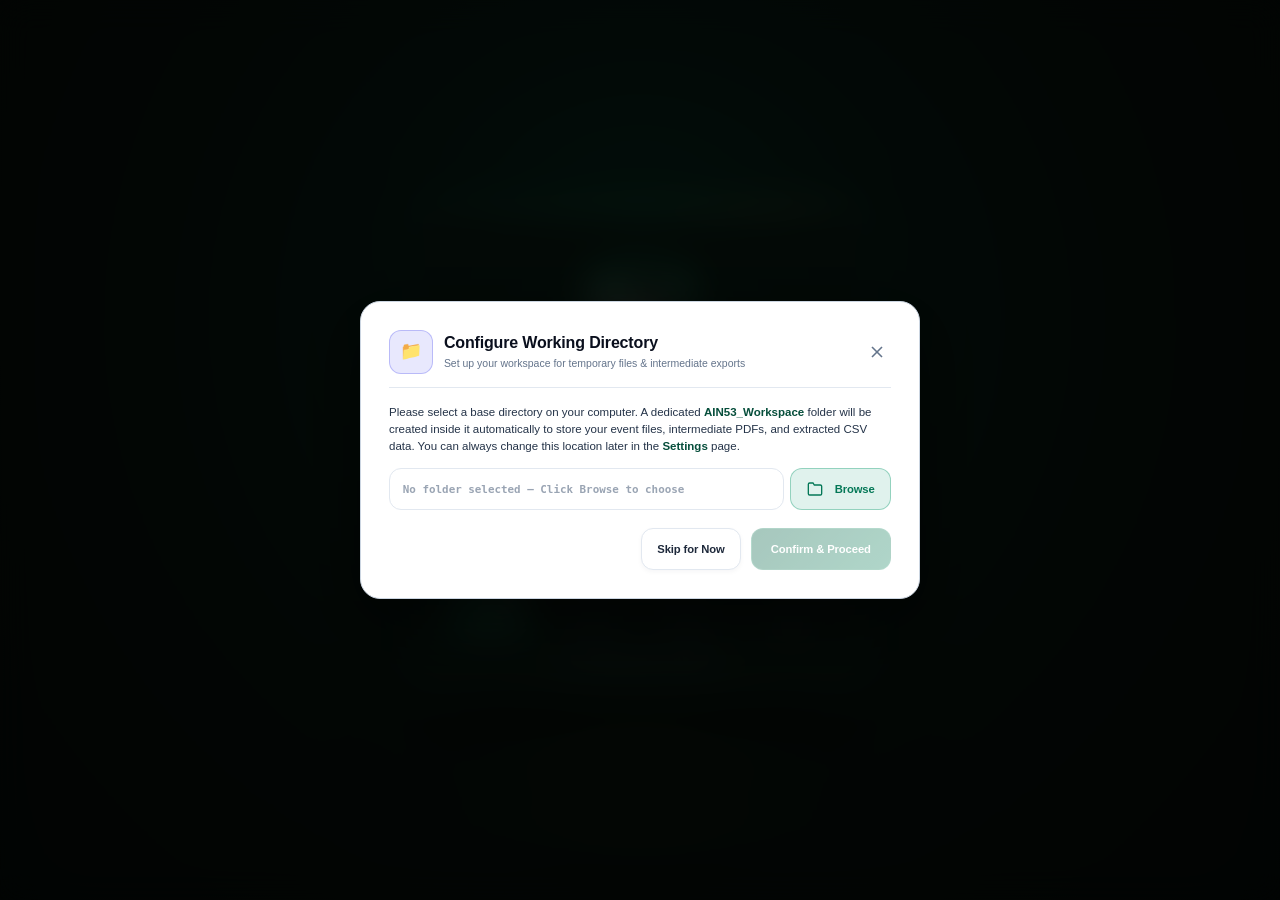
==== commit 1e15d400: "Disable Event Creation in Standard Edition frontend and bump to v1.0.63" ====
--- a/frontend/index.html
+++ b/frontend/index.html
@@ -77,7 +77,7 @@
         <div class="splash-brand-subtitle">DATA MANAGEMENT SUITE</div>
         
         <div class="splash-badges-row">
-          <span class="splash-badge"><span class="badge-dot"></span>v 1.0.60</span>
+          <span class="splash-badge"><span class="badge-dot"></span>v 1.0.63</span>
           <span class="splash-badge-divider">•</span>
           <span class="splash-badge splash-badge-subtle">OFFLINE WORKFLOW ENGINE</span>
         </div>
@@ -173,7 +173,8 @@
         <span class="nav-label">PDF to CSV</span>
       </button>
 
-      <button class="nav-btn" data-view="view-events" title="Event Creation">
+      <!-- Event Creation (Disabled in Standard Edition) -->
+      <button class="nav-btn" data-view="view-events" title="Event Creation (Disabled in Standard Edition)" disabled style="display: none !important;">
         <svg class="nav-icon" viewBox="0 0 24 24" fill="none" stroke="currentColor" stroke-width="2" stroke-linecap="round" stroke-linejoin="round">
           <rect x="3" y="4" width="18" height="18" rx="3"></rect>
           <line x1="16" y1="2" x2="16" y2="6"></line>
@@ -511,9 +512,8 @@
         </div>
       </section>
 
-      <!-- ── View: Event Creation & Management ── -->
-      <!-- ── View: Event Creation & Management (AIN53 Coordinator) ── -->
-      <section id="view-events" class="view-section hidden">
+      <!-- ── View: Event Creation & Management (Disabled in Standard Edition) ── -->
+      <section id="view-events" class="view-section hidden" style="display: none !important;">
         <!-- Coordinator Top Header Bar matching official coordinator layout -->
         <div class="coordinator-top-header">
           <div class="coordinator-brand" id="btn-hidden-safars-grid" onclick="window.toggleSafarsGridPage(event)" title="Click to view all Safars in Grid">
@@ -1282,7 +1282,7 @@
                 and system version information.</p>
             </div>
             <span class="app-version-tag"
-              style="background: rgba(16, 185, 129, 0.15); border: 1px solid rgba(16, 185, 129, 0.35); color: #34d399; font-weight: 700; font-family: 'JetBrains Mono', monospace; padding: 6px 14px; border-radius: 20px; font-size: 0.85rem;">v 1.0.60</span>
+              style="background: rgba(16, 185, 129, 0.15); border: 1px solid rgba(16, 185, 129, 0.35); color: #34d399; font-weight: 700; font-family: 'JetBrains Mono', monospace; padding: 6px 14px; border-radius: 20px; font-size: 0.85rem;">v 1.0.63</span>
           </div>
 
           <div class="settings-cards-stack">
@@ -1363,7 +1363,7 @@
                     <span>🚀</span> Software Updates &amp; System Version
                   </h3>
                   <p style="margin: 0;">Current Installed Version: <strong
-                      class="app-version-tag">v 1.0.60</strong></p>
+                      class="app-version-tag">v 1.0.63</strong></p>
                 </div>
 
                 <button id="btn-settings-check-updates" class="btn btn-primary"
@@ -1469,7 +1469,7 @@
             style="color: #047857; text-decoration: none; font-weight: 600; font-size: 0.78rem; background: rgba(6, 95, 70, 0.08); padding: 6px 14px; border-radius: 20px; transition: all var(--transition);">1.
             PDF Extractor</a>
           <a href="#guide-events"
-            style="color: #047857; text-decoration: none; font-weight: 600; font-size: 0.78rem; background: rgba(6, 95, 70, 0.08); padding: 6px 14px; border-radius: 20px; transition: all var(--transition);">2.
+            style="display: none !important;">2.
             Event Creation</a>
           <a href="#guide-folders"
             style="color: #047857; text-decoration: none; font-weight: 600; font-size: 0.78rem; background: rgba(6, 95, 70, 0.08); padding: 6px 14px; border-radius: 20px; transition: all var(--transition);">3.
@@ -1533,9 +1533,9 @@
           </div>
         </section>
 
-        <!-- SECTION: Event Creation -->
+        <!-- SECTION: Event Creation (Disabled in Standard Edition) -->
         <section id="guide-events"
-          style="background: rgba(255,255,255,0.4); border: 1px solid var(--border-glass); border-radius: 16px; padding: 20px; box-shadow: 0 4px 16px rgba(0,0,0,0.01);">
+          style="display: none !important;">
           <h3
             style="font-size: 1.15rem; font-weight: 700; color: #047857; border-bottom: 1px solid rgba(16,185,129,0.15); padding-bottom: 8px; margin-bottom: 12px; display: flex; align-items: center; gap: 0.5rem; margin-top: 0;">
             <span class="step-badge"
--- a/frontend/css/core/theme.css
+++ b/frontend/css/core/theme.css
@@ -3027,4 +3027,15 @@
   color: #ffffff;
 }
 
-
+/* Standard Edition: Disable & completely hide Event Creation */
+.is-standard-edition .nav-btn[data-view="view-events"],
+.is-standard-edition #view-events,
+.is-standard-edition [data-target-view="view-events"],
+.is-standard-edition a[href="#guide-events"],
+.is-standard-edition #guide-events {
+  display: none !important;
+  pointer-events: none !important;
+}
+
+
+
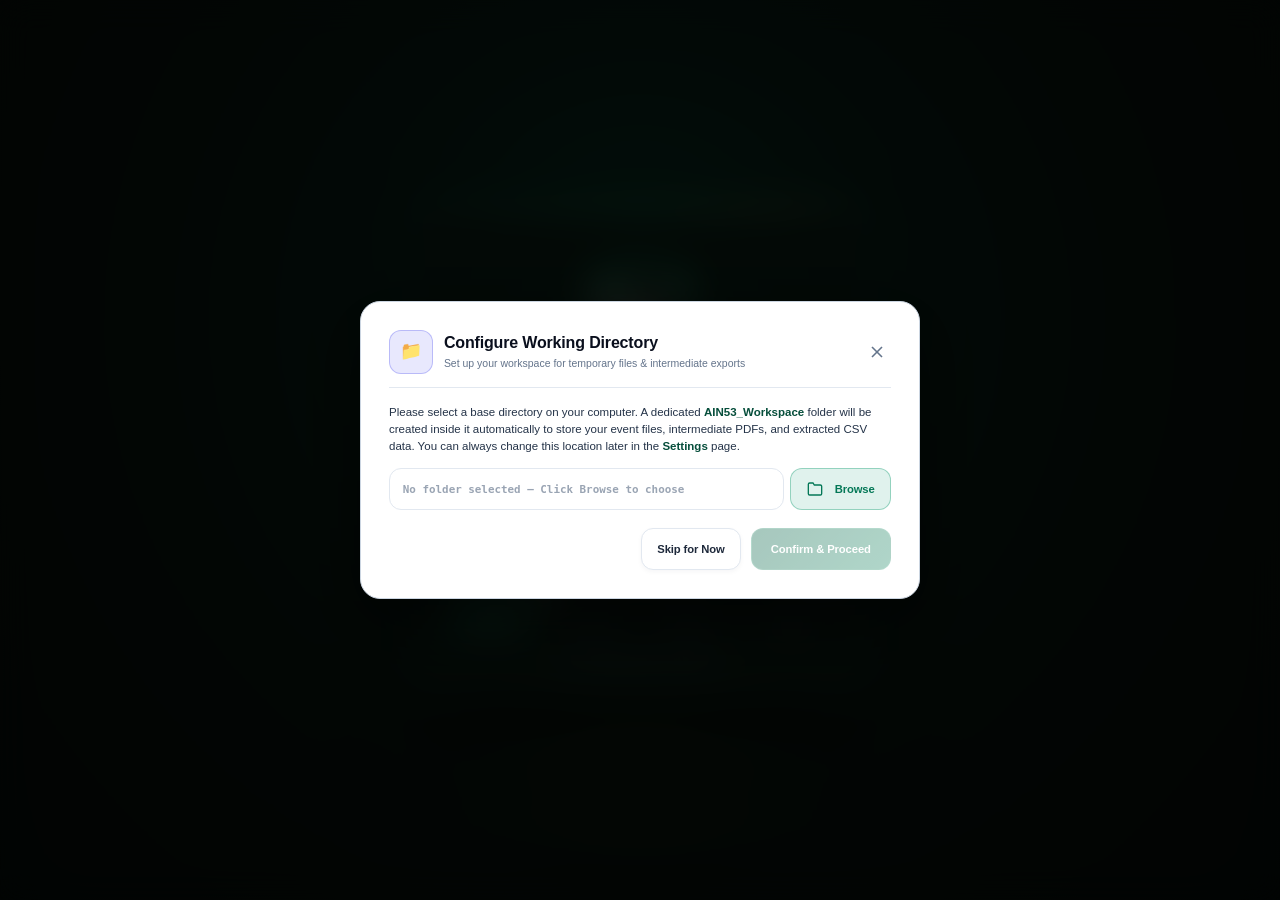
==== commit 1dab6544: "Overhaul media player in Media Sorting: high-speed HTTP 206 streaming, GPU blur removal, native play" ====
--- a/frontend/index.html
+++ b/frontend/index.html
@@ -1805,26 +1805,39 @@
 
   <!-- MEDIA LIGHTBOX PREVIEW MODAL -->
   <div id="lightbox-modal" class="modal hidden"
-    style="background: rgba(0, 0, 0, 0.85); backdrop-filter: blur(20px); -webkit-backdrop-filter: blur(20px); z-index: 999999; display: none;">
+    style="background: rgba(4, 7, 18, 0.94); z-index: 999999; display: none; align-items: center; justify-content: center;">
     <div class="modal-content glass"
-      style="max-width: 960px; width: 94%; padding: 22px; border-radius: 20px; position: relative; display: flex; flex-direction: column; gap: 14px; align-items: center; border: 1px solid var(--border-glass-hover); box-shadow: 0 20px 60px rgba(0,0,0,0.7);">
+      style="max-width: 1060px; width: 95%; padding: 18px 22px; border-radius: 20px; position: relative; display: flex; flex-direction: column; gap: 10px; align-items: center; border: 1px solid var(--border-glass-hover); box-shadow: 0 25px 70px rgba(0,0,0,0.85);">
+      
+      <!-- Top Header Bar -->
       <div
-        style="display: flex; align-items: center; justify-content: space-between; width: 100%; border-bottom: 1px solid var(--border-glass); padding-bottom: 10px;">
+        style="display: flex; align-items: center; justify-content: space-between; width: 100%; border-bottom: 1px solid var(--border-glass); padding-bottom: 8px;">
         <div style="display: flex; align-items: center; gap: 0.65rem; min-width: 0; flex: 1;">
-          <span id="lightbox-icon" style="font-size: 1.25rem;">🖼️</span>
+          <span id="lightbox-icon" style="font-size: 1.25rem;">🎬</span>
           <span id="lightbox-title"
-            style="font-family: var(--font-main); font-weight: 700; font-size: 1.05rem; color: var(--text-primary); white-space: nowrap; overflow: hidden; text-overflow: ellipsis; max-width: 320px;">Media
-            Preview</span>
+            style="font-family: var(--font-main); font-weight: 700; font-size: 1.05rem; color: var(--text-primary); white-space: nowrap; overflow: hidden; text-overflow: ellipsis; max-width: 320px;">Media Preview</span>
           <span id="lightbox-counter" class="lightbox-counter-pill hidden"></span>
           <span id="lightbox-folder-badge" class="lightbox-folder-pill hidden"></span>
         </div>
-        <div style="display: flex; align-items: center; gap: 0.75rem;">
-          <span class="lightbox-kbd-hint" title="Use Arrow Keys to navigate, Esc to close">
-            <kbd>←</kbd> <kbd>→</kbd> Navigate &bull; <kbd>Esc</kbd> Close
+        <div style="display: flex; align-items: center; gap: 0.65rem;">
+          <button id="lightbox-btn-external" class="player-icon-btn hidden" title="Play directly in default system player (VLC / Media Player) with full hardware acceleration" onclick="window.openLightboxInSystemPlayer()">
+            <svg width="13" height="13" viewBox="0 0 24 24" fill="none" stroke="currentColor" stroke-width="2.2" stroke-linecap="round" stroke-linejoin="round">
+              <polygon points="5 3 19 12 5 21 5 3"></polygon>
+            </svg>
+            <span>Native Player</span>
+          </button>
+          <button id="lightbox-btn-explorer" class="player-icon-btn" title="Locate file in Windows Explorer" onclick="window.openLightboxInExplorer()">
+            <svg width="13" height="13" viewBox="0 0 24 24" fill="none" stroke="currentColor" stroke-width="2.2" stroke-linecap="round" stroke-linejoin="round">
+              <path d="M22 19a2 2 0 0 1-2 2H4a2 2 0 0 1-2-2V5a2 2 0 0 1 2-2h5l2 3h9a2 2 0 0 1 2 2z"></path>
+            </svg>
+            <span>Explorer</span>
+          </button>
+          <span class="lightbox-kbd-hint" title="Space: Play/Pause | ← →: Seek 5s | [ ]: Clips | Esc: Close">
+            <kbd>Space</kbd> Play &bull; <kbd>←</kbd> <kbd>→</kbd> Seek &bull; <kbd>Esc</kbd> Close
           </span>
-          <button id="btn-close-lightbox" title="Close and select item (Esc)"
+          <button id="btn-close-lightbox" title="Close preview (Esc)"
             style="background: transparent; border: none; color: var(--text-muted); cursor: pointer; padding: 4px; border-radius: 50%; display: flex; align-items: center; justify-content: center; transition: all var(--transition);">
-            <svg width="24" height="24" viewBox="0 0 24 24" fill="none" stroke="currentColor" stroke-width="2">
+            <svg width="22" height="22" viewBox="0 0 24 24" fill="none" stroke="currentColor" stroke-width="2">
               <line x1="18" y1="6" x2="6" y2="18"></line>
               <line x1="6" y1="6" x2="18" y2="18"></line>
             </svg>
@@ -1832,8 +1845,9 @@
         </div>
       </div>
 
+      <!-- Media Screen Container -->
       <div class="lightbox-media-container"
-        style="width: 100%; max-height: 70vh; min-height: 300px; position: relative; display: flex; align-items: center; justify-content: center; overflow: hidden; background: rgba(0,0,0,0.65); border-radius: 12px; border: 1px solid var(--border-glass);">
+        style="width: 100%; max-height: 62vh; min-height: 280px; position: relative; display: flex; align-items: center; justify-content: center; overflow: hidden; background: #000000; border-radius: 12px; border: 1px solid var(--border-glass);">
         <button id="lightbox-btn-prev" class="lightbox-nav-btn lightbox-prev" title="Previous item (Left Arrow)">
           <svg width="26" height="26" viewBox="0 0 24 24" fill="none" stroke="currentColor" stroke-width="2.5" stroke-linecap="round" stroke-linejoin="round">
             <polyline points="15 18 9 12 15 6"></polyline>
@@ -1841,9 +1855,10 @@
         </button>
 
         <img id="lightbox-img" src="" alt="Preview" class="hidden"
-          style="max-width: 100%; max-height: 70vh; object-fit: contain; user-select: none;">
-        <video id="lightbox-video" controls class="hidden"
-          style="max-width: 100%; max-height: 70vh; outline: none;"></video>
+          style="max-width: 100%; max-height: 62vh; object-fit: contain; user-select: none;">
+        
+        <video id="lightbox-video" preload="metadata" playsinline class="hidden"
+          style="max-width: 100%; max-height: 62vh; width: 100%; height: auto; object-fit: contain; outline: none; border-radius: 6px; will-change: transform;"></video>
 
         <button id="lightbox-btn-next" class="lightbox-nav-btn lightbox-next" title="Next item (Right Arrow)">
           <svg width="26" height="26" viewBox="0 0 24 24" fill="none" stroke="currentColor" stroke-width="2.5" stroke-linecap="round" stroke-linejoin="round">
@@ -1852,10 +1867,61 @@
         </button>
       </div>
 
+      <!-- Professional Custom Video Player Controller -->
+      <div id="lightbox-video-controls" class="lightbox-video-controls hidden">
+        <!-- Progress / Timeline Bar -->
+        <div style="display: flex; align-items: center; gap: 10px; width: 100%;">
+          <span id="video-time-cur" style="font-family: 'JetBrains Mono', monospace; font-size: 0.8rem; color: #94a3b8; min-width: 44px;">00:00</span>
+          <div style="flex: 1; position: relative; display: flex; align-items: center;">
+            <input type="range" id="video-seek-slider" class="video-seek-slider" min="0" max="100" value="0" step="0.05">
+          </div>
+          <span id="video-time-dur" style="font-family: 'JetBrains Mono', monospace; font-size: 0.8rem; color: #94a3b8; min-width: 44px;">00:00</span>
+        </div>
+
+        <!-- Buttons Row -->
+        <div style="display: flex; align-items: center; justify-content: space-between; width: 100%; flex-wrap: wrap; gap: 8px;">
+          <!-- Left: Playback controls -->
+          <div style="display: flex; align-items: center; gap: 6px;">
+            <button id="video-btn-prev-clip" class="player-icon-btn" title="Previous Clip ([)" onclick="window.navigateLightbox(-1)">⏮</button>
+            <button id="video-btn-rw-5" class="player-icon-btn" title="Rewind 5s (←)" onclick="window.seekVideoRelative(-5)">-5s</button>
+            <button id="video-btn-step-back" class="player-icon-btn" title="Step 1 Frame Back (Shift + ←)" onclick="window.stepVideoFrame(-1)">◀ 1F</button>
+            <button id="video-btn-play" class="player-play-btn" title="Play / Pause (Space)" onclick="window.toggleVideoPlayback()">
+              <span id="video-play-icon">▶</span>
+            </button>
+            <button id="video-btn-step-fwd" class="player-icon-btn" title="Step 1 Frame Forward (Shift + →)" onclick="window.stepVideoFrame(1)">1F ▶</button>
+            <button id="video-btn-ff-5" class="player-icon-btn" title="Fast Forward 5s (→)" onclick="window.seekVideoRelative(5)">+5s</button>
+            <button id="video-btn-next-clip" class="player-icon-btn" title="Next Clip (])" onclick="window.navigateLightbox(1)">⏭</button>
+          </div>
+
+          <!-- Right: Speed, Volume, Fullscreen -->
+          <div style="display: flex; align-items: center; gap: 10px;">
+            <div style="display: flex; align-items: center; gap: 4px;">
+              <span style="font-size: 0.75rem; color: var(--text-muted); font-weight: 600;">Speed:</span>
+              <select id="video-speed-select" onchange="window.setVideoPlaybackRate(this.value)" style="background: rgba(0,0,0,0.35); color: var(--text-primary); border: 1px solid var(--border-glass); border-radius: 6px; padding: 2px 6px; font-size: 0.78rem; font-family: 'JetBrains Mono', monospace; cursor: pointer;">
+                <option value="0.5">0.5x</option>
+                <option value="0.75">0.75x</option>
+                <option value="1.0" selected>1.0x</option>
+                <option value="1.25">1.25x</option>
+                <option value="1.5">1.5x</option>
+                <option value="2.0">2.0x</option>
+              </select>
+            </div>
+
+            <div style="display: flex; align-items: center; gap: 4px;">
+              <button id="video-btn-volume" class="player-icon-btn" title="Mute / Unmute (M)" onclick="window.toggleVideoMute()" style="padding: 4px 6px;">🔊</button>
+              <input type="range" id="video-volume-slider" min="0" max="1" step="0.05" value="1" oninput="window.setVideoVolume(this.value)" style="width: 55px; height: 5px; accent-color: #38bdf8; cursor: pointer;">
+            </div>
+
+            <button id="video-btn-fullscreen" class="player-icon-btn" title="Fullscreen (F)" onclick="window.toggleVideoFullscreen()">⛶</button>
+          </div>
+        </div>
+      </div>
+
+      <!-- File details footer -->
       <div
-        style="display: flex; justify-content: space-between; align-items: center; width: 100%; font-size: 0.8rem; color: var(--text-muted); font-family: 'JetBrains Mono', monospace; background: rgba(0,0,0,0.25); padding: 8px 14px; border-radius: 8px;">
+        style="display: flex; justify-content: space-between; align-items: center; width: 100%; font-size: 0.8rem; color: var(--text-muted); font-family: 'JetBrains Mono', monospace; background: rgba(0,0,0,0.3); padding: 7px 12px; border-radius: 8px;">
         <span id="lightbox-path"
-          style="max-width: 75%; overflow: hidden; text-overflow: ellipsis; white-space: nowrap;"></span>
+          style="max-width: 72%; overflow: hidden; text-overflow: ellipsis; white-space: nowrap;"></span>
         <span id="lightbox-meta" style="color: var(--accent-blue); font-weight: 600;">High-Res View</span>
       </div>
     </div>
--- a/frontend/css/core/theme.css
+++ b/frontend/css/core/theme.css
@@ -3037,5 +3037,151 @@
   pointer-events: none !important;
 }
 
-
-
+/* ── High-Performance Media Player & Lightbox Engine ── */
+#lightbox-modal {
+  background: rgba(4, 7, 18, 0.94) !important;
+  backdrop-filter: none !important;
+  -webkit-backdrop-filter: none !important;
+  transition: opacity 0.2s ease !important;
+}
+
+#lightbox-modal .modal-content {
+  background: #0d1527 !important;
+  border: 1px solid rgba(255, 255, 255, 0.12) !important;
+  box-shadow: 0 25px 70px rgba(0, 0, 0, 0.85) !important;
+}
+
+[data-theme="light"] #lightbox-modal .modal-content {
+  background: #ffffff !important;
+  border: 1px solid #cbd5e1 !important;
+  box-shadow: 0 25px 70px rgba(0, 0, 0, 0.45) !important;
+}
+
+.lightbox-media-container {
+  background: #000000 !important;
+  position: relative !important;
+  display: flex !important;
+  align-items: center !important;
+  justify-content: center !important;
+}
+
+#lightbox-video {
+  max-width: 100% !important;
+  max-height: 62vh !important;
+  width: 100% !important;
+  height: auto !important;
+  object-fit: contain !important;
+  background: #000000 !important;
+  border-radius: 8px !important;
+  outline: none !important;
+  will-change: transform !important;
+  transform: translateZ(0) !important;
+}
+
+.lightbox-video-controls {
+  width: 100% !important;
+  display: flex !important;
+  flex-direction: column !important;
+  gap: 8px !important;
+  background: rgba(15, 23, 42, 0.85) !important;
+  border: 1px solid rgba(255, 255, 255, 0.1) !important;
+  border-radius: 12px !important;
+  padding: 8px 14px !important;
+  box-sizing: border-box !important;
+}
+
+[data-theme="light"] .lightbox-video-controls {
+  background: rgba(241, 245, 249, 0.95) !important;
+  border: 1px solid #cbd5e1 !important;
+}
+
+.player-icon-btn {
+  background: rgba(255, 255, 255, 0.08) !important;
+  border: 1px solid rgba(255, 255, 255, 0.12) !important;
+  color: #f1f5f9 !important;
+  border-radius: 8px !important;
+  padding: 4px 9px !important;
+  font-size: 0.8rem !important;
+  font-weight: 600 !important;
+  cursor: pointer !important;
+  display: inline-flex !important;
+  align-items: center !important;
+  justify-content: center !important;
+  gap: 4px !important;
+  transition: all 0.15s ease !important;
+  user-select: none !important;
+}
+
+[data-theme="light"] .player-icon-btn {
+  background: #ffffff !important;
+  border: 1px solid #cbd5e1 !important;
+  color: #0f172a !important;
+}
+
+.player-icon-btn:hover {
+  background: rgba(56, 189, 248, 0.2) !important;
+  border-color: #38bdf8 !important;
+  color: #38bdf8 !important;
+  transform: translateY(-1px) !important;
+}
+
+.player-play-btn {
+  background: linear-gradient(135deg, #10b981, #059669) !important;
+  border: none !important;
+  color: #ffffff !important;
+  width: 34px !important;
+  height: 34px !important;
+  border-radius: 50% !important;
+  display: inline-flex !important;
+  align-items: center !important;
+  justify-content: center !important;
+  font-size: 0.92rem !important;
+  cursor: pointer !important;
+  box-shadow: 0 4px 12px rgba(16, 185, 129, 0.4) !important;
+  transition: transform 0.15s ease, box-shadow 0.15s ease !important;
+  user-select: none !important;
+}
+
+.player-play-btn:hover {
+  transform: scale(1.08) !important;
+  box-shadow: 0 6px 16px rgba(16, 185, 129, 0.55) !important;
+}
+
+.player-play-btn:active {
+  transform: scale(0.96) !important;
+}
+
+.video-seek-slider {
+  -webkit-appearance: none !important;
+  appearance: none !important;
+  width: 100% !important;
+  height: 6px !important;
+  border-radius: 4px !important;
+  background: rgba(255, 255, 255, 0.2) !important;
+  outline: none !important;
+  cursor: pointer !important;
+  transition: background 0.15s ease !important;
+}
+
+[data-theme="light"] .video-seek-slider {
+  background: #cbd5e1 !important;
+}
+
+.video-seek-slider::-webkit-slider-thumb {
+  -webkit-appearance: none !important;
+  appearance: none !important;
+  width: 14px !important;
+  height: 14px !important;
+  border-radius: 50% !important;
+  background: #10b981 !important;
+  box-shadow: 0 0 6px rgba(16, 185, 129, 0.6) !important;
+  cursor: pointer !important;
+  transition: transform 0.15s ease !important;
+}
+
+.video-seek-slider::-webkit-slider-thumb:hover {
+  transform: scale(1.3) !important;
+}
+
+
+
